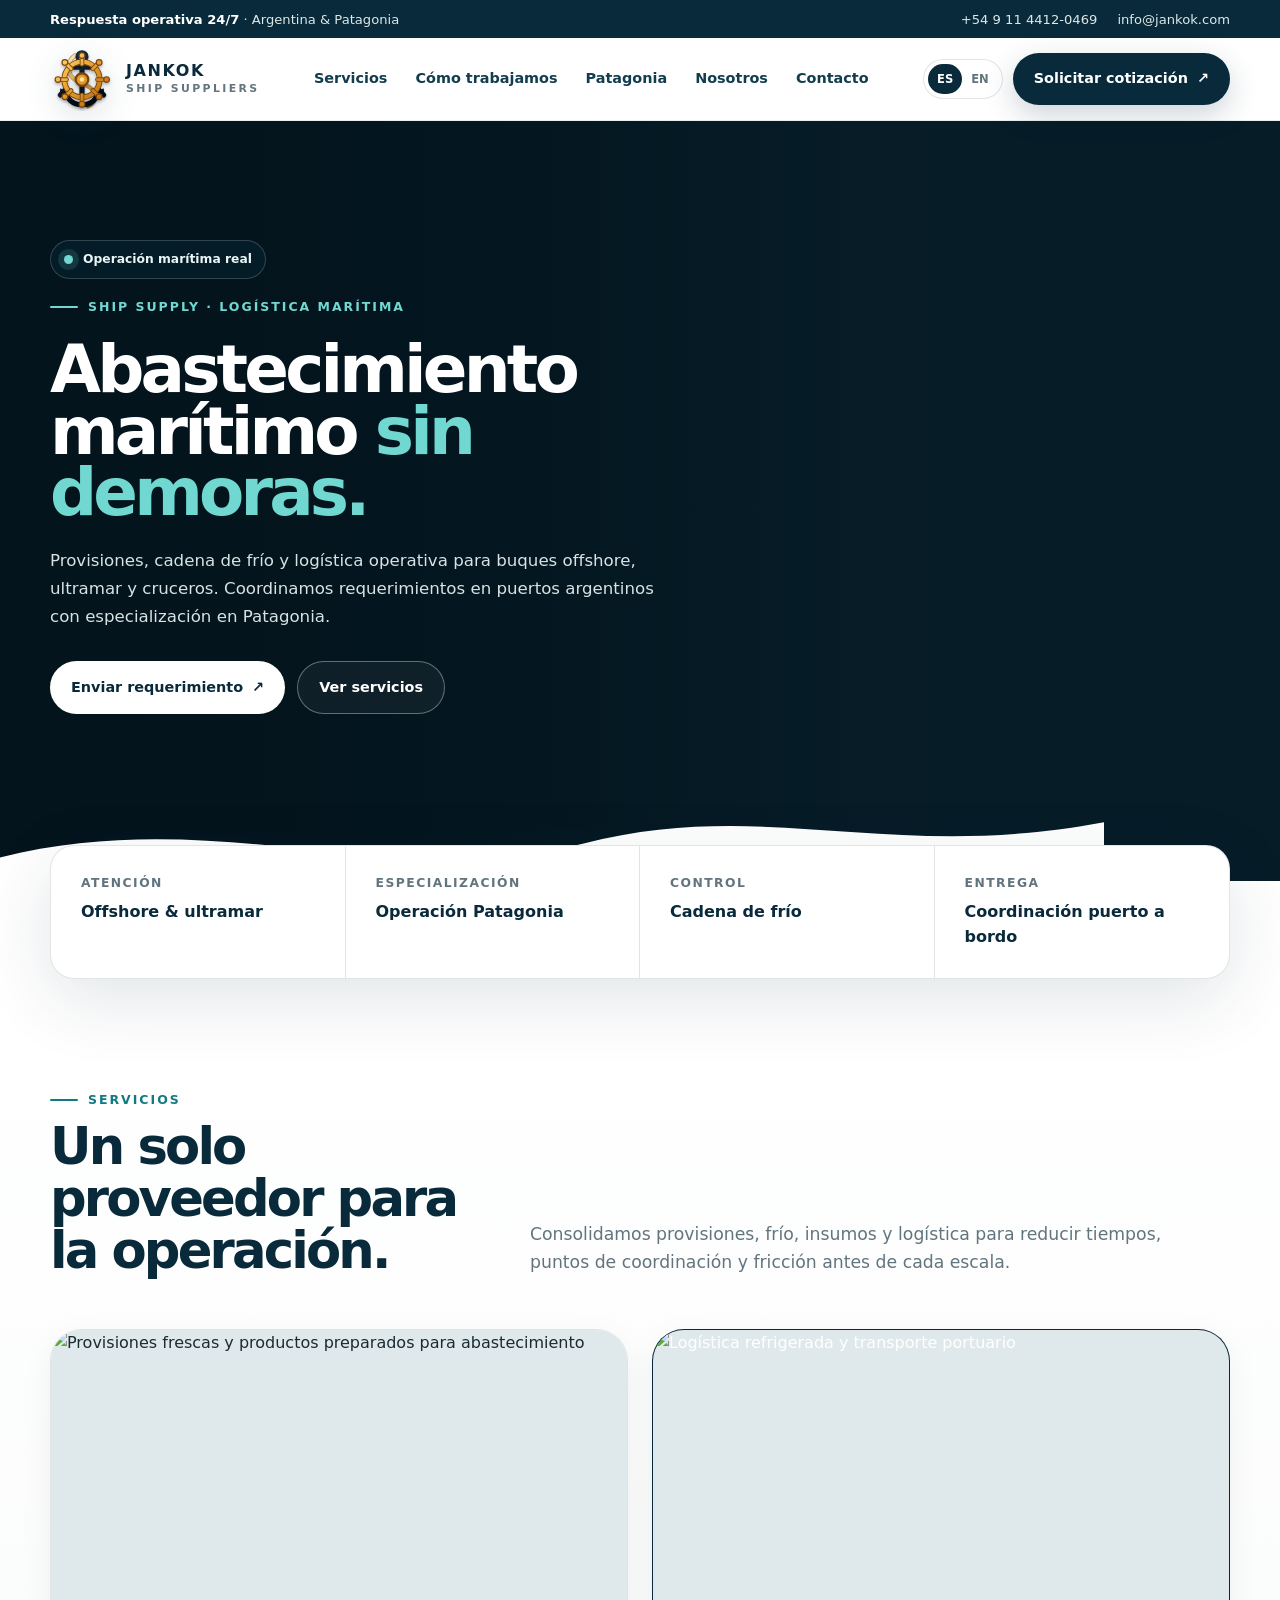
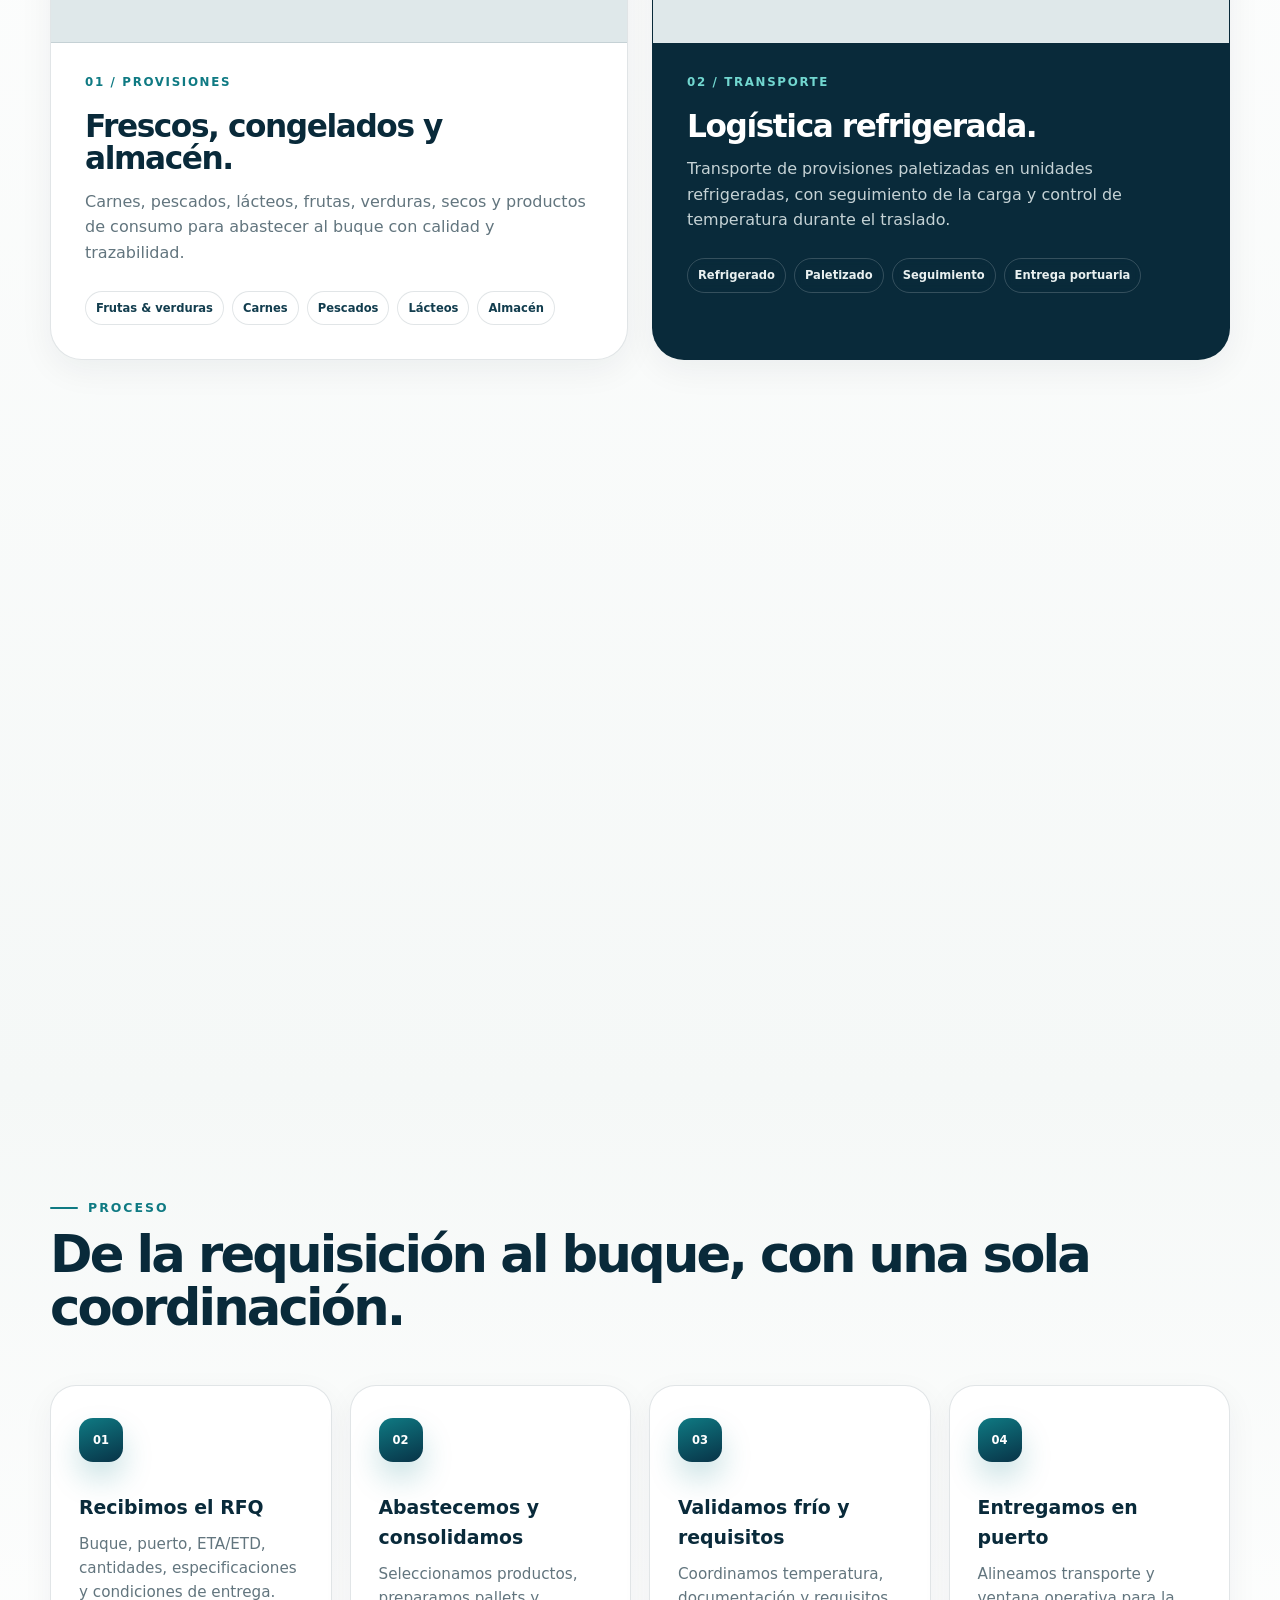
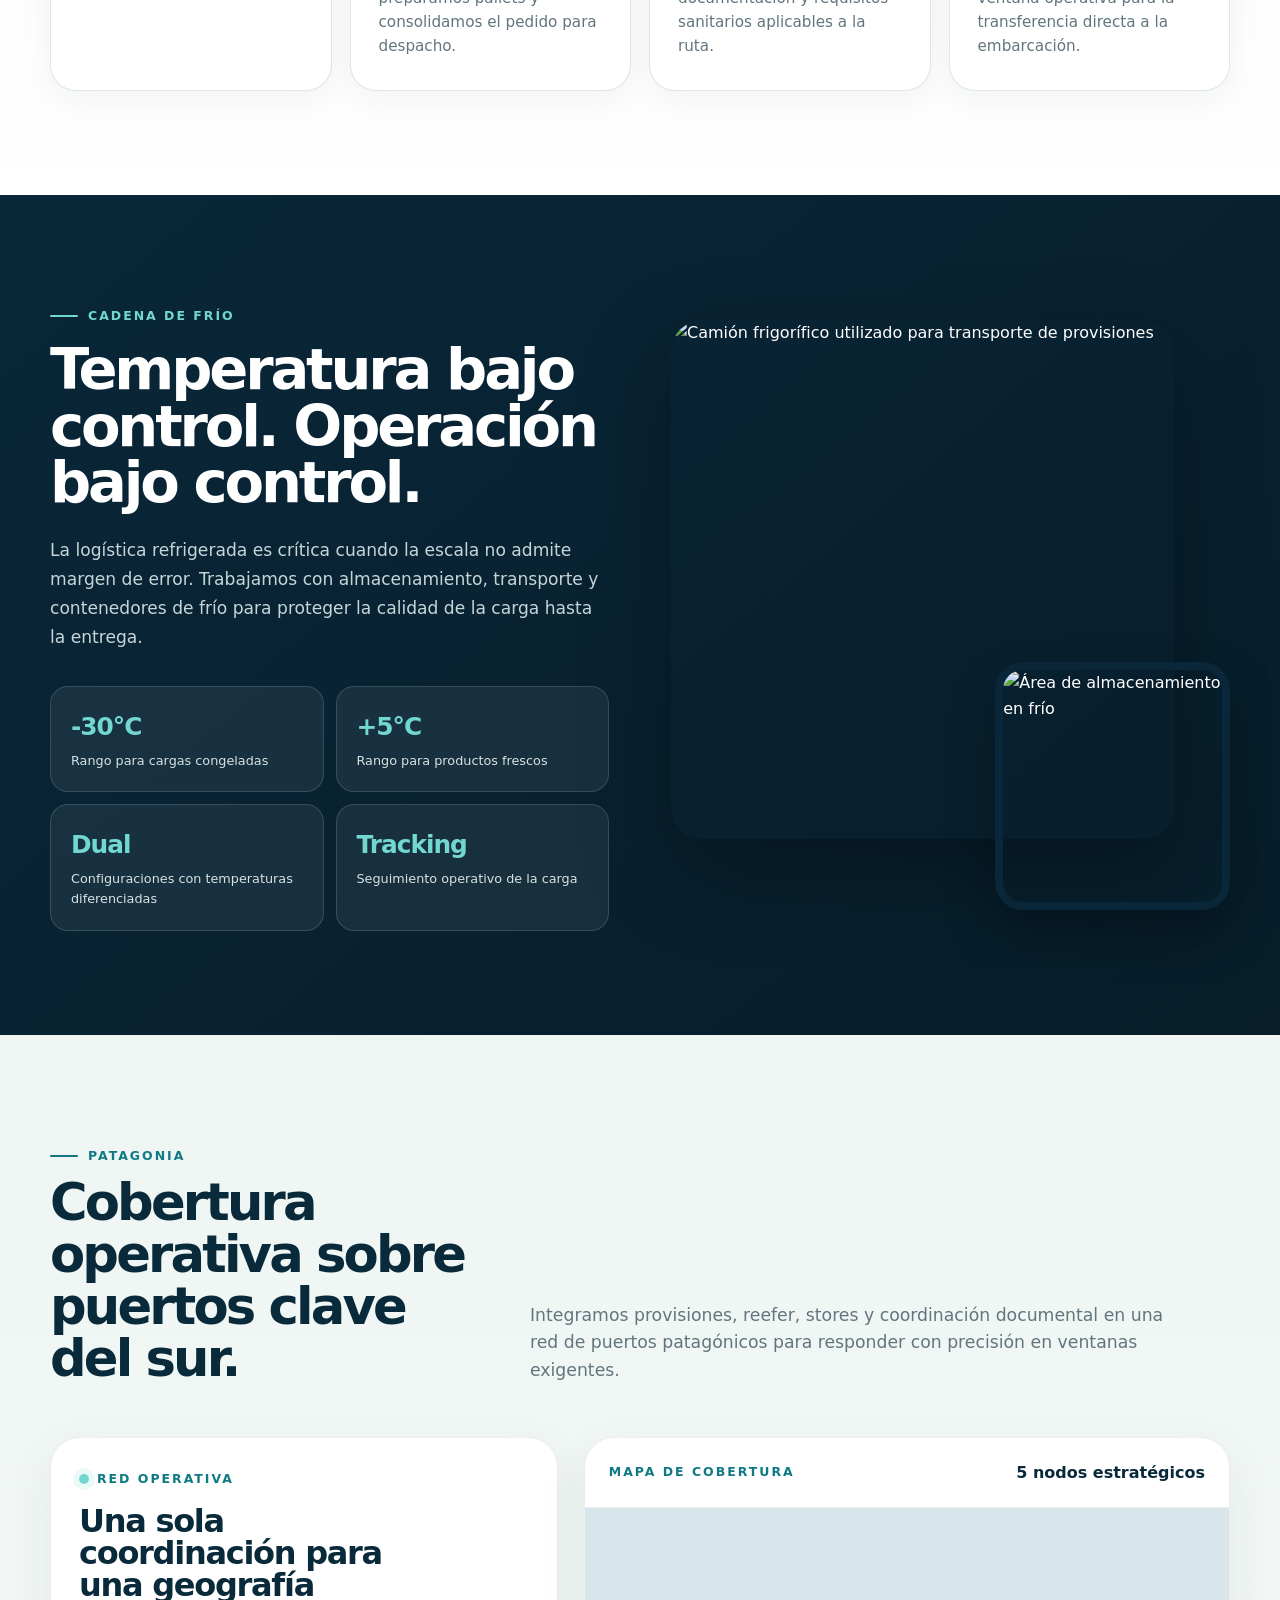
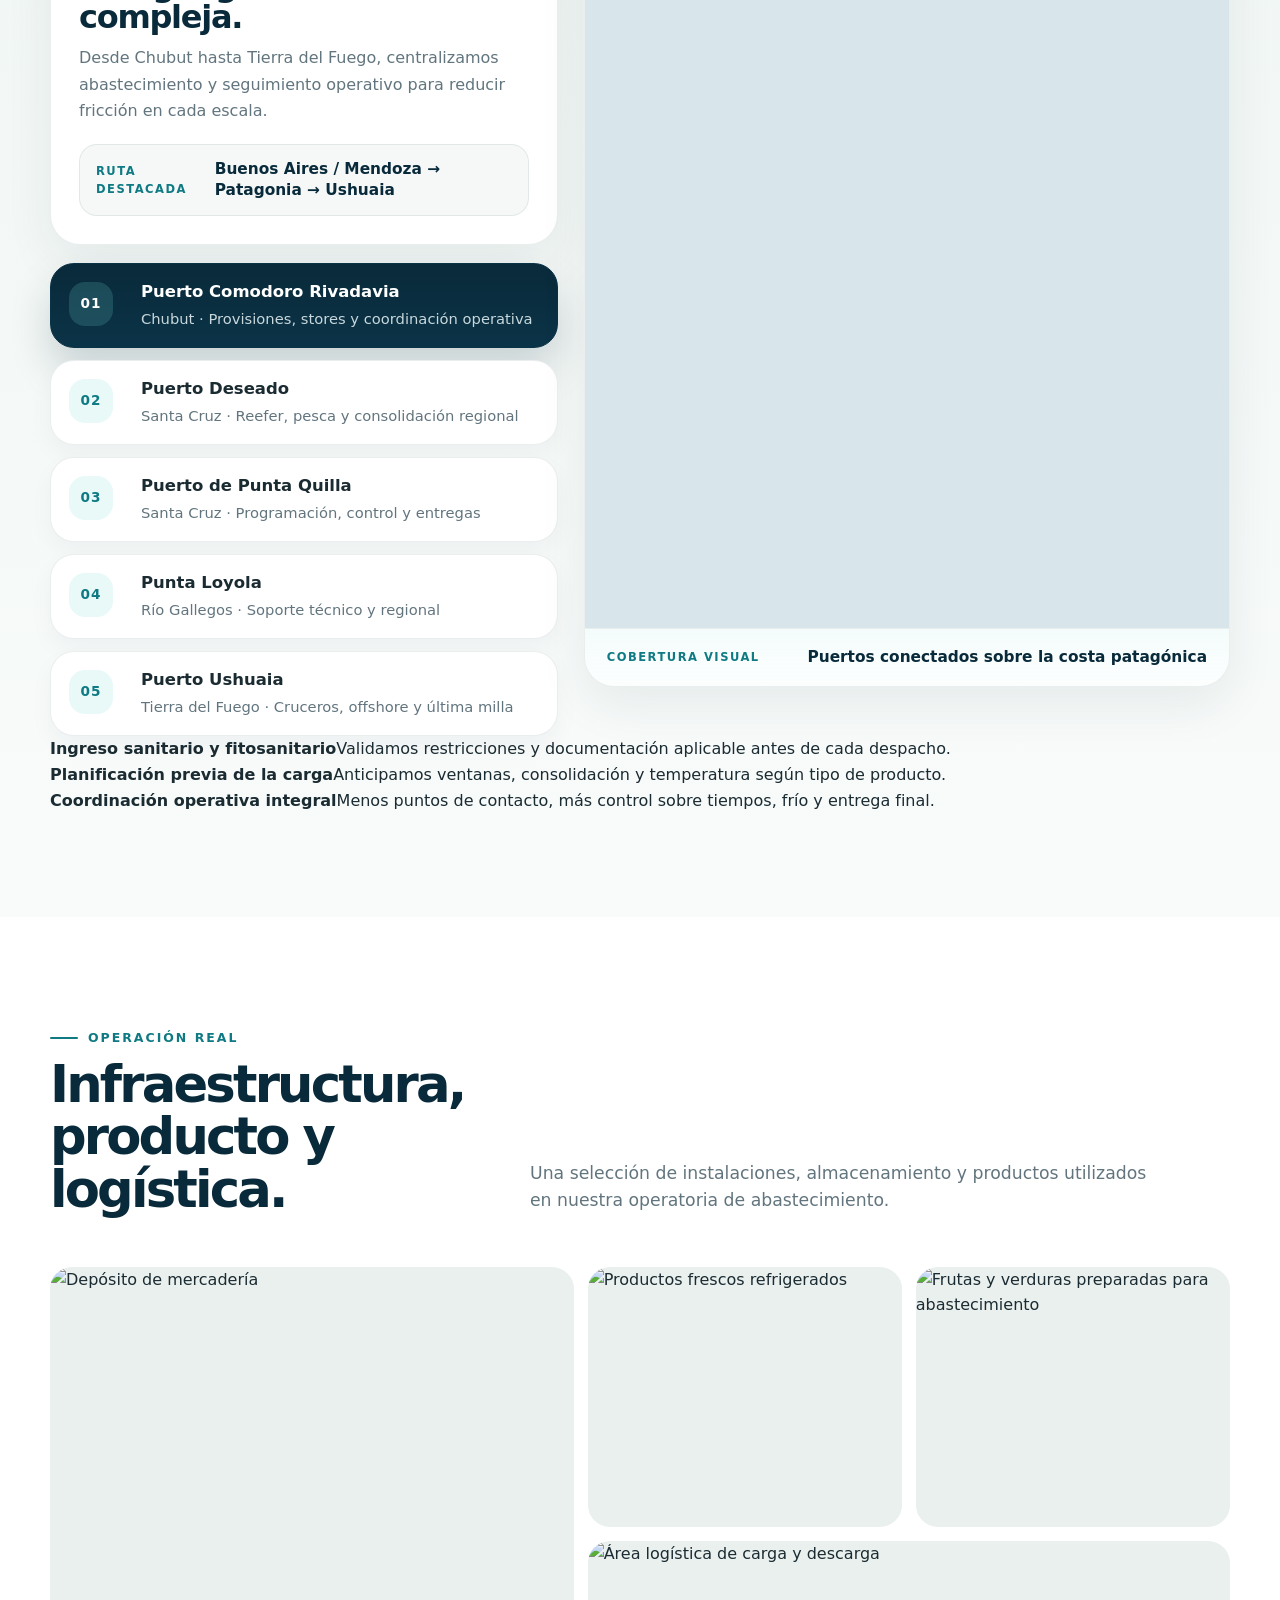
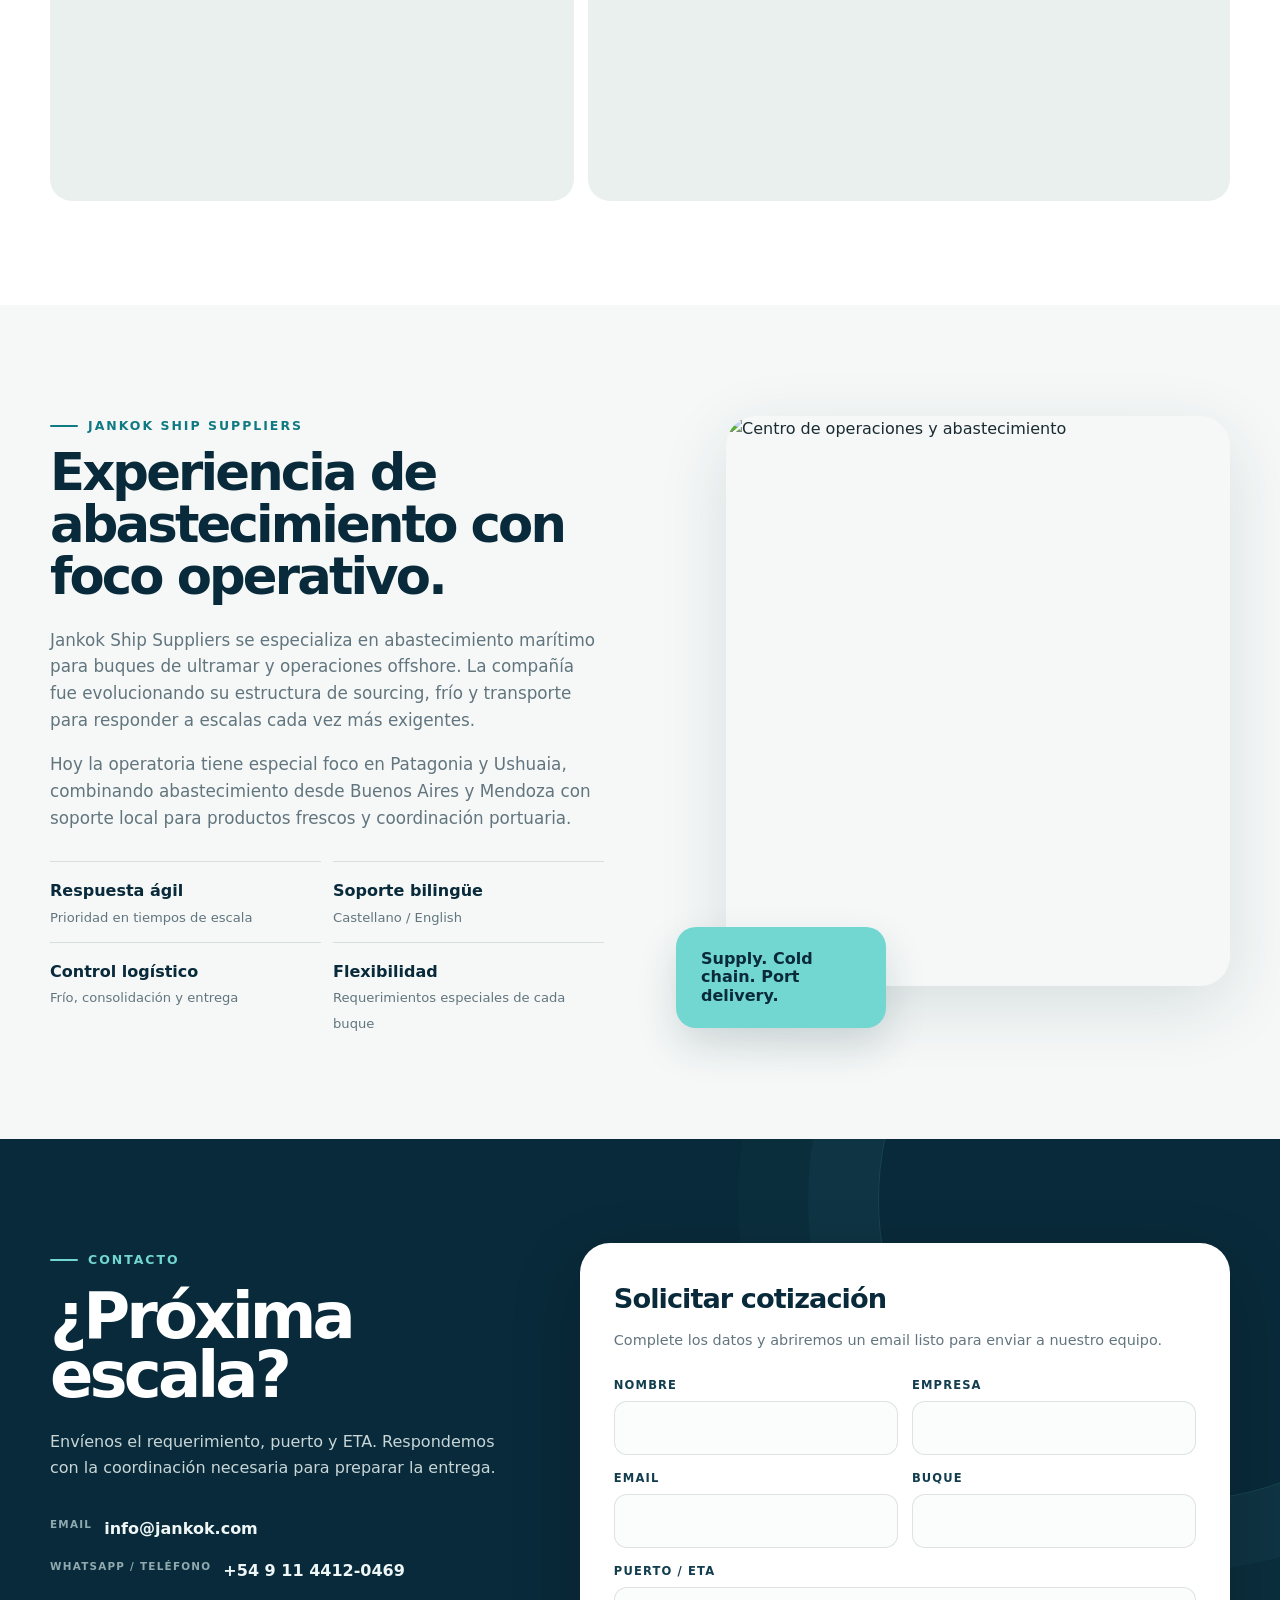
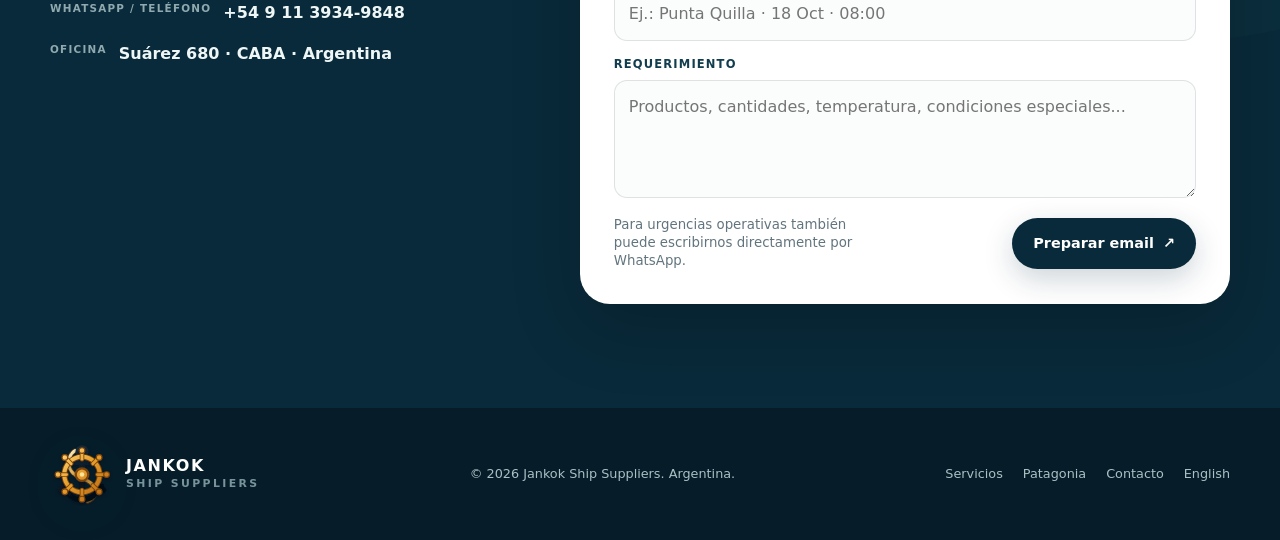
==== es/index.html @ 780c909e "Incorporar mapa interactivo de cobertura Patagonia" ====
<!doctype html>
<html lang="es">
<head>
  <meta charset="utf-8" />
  <meta name="viewport" content="width=device-width,initial-scale=1" />
  <title>Jankok Ship Suppliers | Abastecimiento marítimo en Argentina</title>
  <meta name="description" content="Abastecimiento marítimo, provisiones, cadena de frío y logística operativa para buques offshore, ultramar y cruceros en Argentina, con foco en Patagonia." />
  <meta name="theme-color" content="#092A3A" />
  <link rel="canonical" href="https://www.jankoksupply.com/es" />
  <link rel="alternate" hreflang="es" href="https://www.jankoksupply.com/es" />
  <link rel="alternate" hreflang="en" href="https://www.jankoksupply.com/en" />
  <link rel="alternate" hreflang="x-default" href="https://www.jankoksupply.com/es" />
  <link rel="icon" href="/assets/favicon.svg" type="image/svg+xml" />
  <link rel="stylesheet" href="/assets/styles-patagonia-map-v4.css" />
  <link rel="stylesheet" href="https://unpkg.com/leaflet@1.9.4/dist/leaflet.css" crossorigin="" />
  <meta property="og:title" content="Jankok Ship Suppliers | Argentina & Patagonia" />
  <meta property="og:description" content="Provisiones, cadena de frío y logística de abastecimiento marítimo con respuesta operativa y soporte bilingüe." />
  <meta property="og:type" content="website" />
  <meta property="og:url" content="https://www.jankoksupply.com/es" />
  <meta property="og:image" content="https://static.wixstatic.com/media/66ac55_340e1a6aad1a4ed58d53bda83f8fb054f000.jpg/v1/fill/w_1600,h_900,al_c,q_85,enc_avif,quality_auto/66ac55_340e1a6aad1a4ed58d53bda83f8fb054f000.jpg" />
  <script type="application/ld+json">
  {"@context":"https://schema.org","@type":"Organization","name":"Jankok Ship Suppliers","url":"https://www.jankoksupply.com/","email":"info@jankok.com","telephone":["+54 9 11 4412-0469","+54 9 11 3934-9848"],"address":{"@type":"PostalAddress","streetAddress":"Suárez 680","addressLocality":"Ciudad Autónoma de Buenos Aires","addressCountry":"AR"},"areaServed":"Argentina"}
  </script>
</head>
<body>
  <div class="topbar">
    <div class="container">
      <div><strong>Respuesta operativa 24/7</strong> · Argentina & Patagonia</div>
      <div class="topbar-links"><a href="tel:+5491144120469">+54 9 11 4412-0469</a><a href="mailto:info@jankok.com">info@jankok.com</a></div>
    </div>
  </div>

  <header class="header">
    <div class="container nav">
      <a class="brand" href="/es" aria-label="Jankok Ship Suppliers">
        <img src="/assets/logo-mark.svg" alt="" />
        <div class="brand-copy"><strong>JANKOK</strong><span>Ship Suppliers</span></div>
      </a>
      <nav class="nav-links" data-nav aria-label="Navegación principal">
        <a href="#servicios">Servicios</a>
        <a href="#operacion">Cómo trabajamos</a>
        <a href="#patagonia">Patagonia</a>
        <a href="#nosotros">Nosotros</a>
        <a href="#contacto">Contacto</a>
      </nav>
      <div class="nav-actions">
        <div class="lang" aria-label="Idioma"><a class="active" href="/es" aria-current="page">ES</a><a href="/en">EN</a></div>
        <a class="btn btn-primary" href="#contacto">Solicitar cotización <span aria-hidden="true">↗</span></a>
        <button class="menu-btn" data-menu aria-label="Abrir menú" aria-expanded="false">
          <svg width="26" height="26" viewBox="0 0 24 24" fill="none"><path d="M4 7h16M4 12h16M4 17h16" stroke="currentColor" stroke-width="1.8" stroke-linecap="round"/></svg>
        </button>
      </div>
    </div>
  </header>

  <main>
    <section class="hero">
      <div class="hero-media" role="img" aria-label="Buque Skandi Patagonia navegando al atardecer" style="background-image:url('https://cdn.openart.ai/openart-uploads/production/attachment-transfers/b5a48cb28964048ce57b93e466b0b0829dad81cd3810855179d4321a4f26a55c.png')"></div>
      <div class="hero-inner">
        <div class="hero-copy reveal visible">
          <div class="hero-video-badge">Operación marítima real</div>
          <span class="eyebrow">Ship supply · logística marítima</span>
          <h1>Abastecimiento marítimo <em>sin demoras.</em></h1>
          <p>Provisiones, cadena de frío y logística operativa para buques offshore, ultramar y cruceros. Coordinamos requerimientos en puertos argentinos con especialización en Patagonia.</p>
          <div class="hero-cta">
            <a class="btn btn-light" href="#contacto">Enviar requerimiento <span aria-hidden="true">↗</span></a>
            <a class="btn btn-outline" href="#servicios">Ver servicios</a>
          </div>
        </div>
        <aside class="hero-panel reveal visible" aria-label="Capacidades operativas">
          <div class="panel-label">Capacidad operativa</div>
          <div class="metrics">
            <div class="metric"><strong>48 h*</strong><span>Buenos Aires / Mendoza → Punta Quilla</span></div>
            <div class="metric"><strong>-30° / +5°C</strong><span>Soluciones de frío controlado</span></div>
            <div class="metric"><strong>ES / EN</strong><span>Coordinación bilingüe con buques y agencias</span></div>
          </div>
          <small class="panel-note">* Tiempo estimado en condiciones operativas normales.</small>
        </aside>
      </div>
      <svg class="hero-wave" viewBox="0 0 1440 120" preserveAspectRatio="none" aria-hidden="true"><path d="M0,88 C280,18 510,132 760,70 C1000,9 1160,95 1440,42 L1440,120 L0,120 Z" fill="#ffffff"/></svg>
    </section>

    <div class="proof-strip">
      <div class="container proof-card reveal">
        <div class="proof-item"><span>Atención</span><strong>Offshore & ultramar</strong></div>
        <div class="proof-item"><span>Especialización</span><strong>Operación Patagonia</strong></div>
        <div class="proof-item"><span>Control</span><strong>Cadena de frío</strong></div>
        <div class="proof-item"><span>Entrega</span><strong>Coordinación puerto a bordo</strong></div>
      </div>
    </div>

    <section class="section services" id="servicios">
      <div class="container">
        <div class="section-head reveal">
          <div><span class="eyebrow">Servicios</span><h2>Un solo proveedor para la operación.</h2></div>
          <p>Consolidamos provisiones, frío, insumos y logística para reducir tiempos, puntos de coordinación y fricción antes de cada escala.</p>
        </div>
        <div class="service-grid">
          <article class="service-card reveal"><div class="service-media"><img src="https://static.wixstatic.com/media/66ac55_1b1ba0f8efdf49ca8645f191054997fb~mv2.jpg/v1/fill/w_1200,h_720,al_c,q_85,enc_avif,quality_auto/66ac55_1b1ba0f8efdf49ca8645f191054997fb~mv2.jpg" alt="Provisiones frescas y productos preparados para abastecimiento" loading="lazy" /></div><div class="service-body"><div class="service-num">01 / PROVISIONES</div><div><h3>Frescos, congelados y almacén.</h3><p>Carnes, pescados, lácteos, frutas, verduras, secos y productos de consumo para abastecer al buque con calidad y trazabilidad.</p><div class="service-tags"><span>Frutas & verduras</span><span>Carnes</span><span>Pescados</span><span>Lácteos</span><span>Almacén</span></div></div></div></article>
          <article class="service-card dark reveal"><div class="service-media"><img src="https://static.wixstatic.com/media/66ac55_ef55382387be4fb7bd0240c224589e4e~mv2.jpg/v1/fill/w_1200,h_720,al_c,q_85,enc_avif,quality_auto/66ac55_ef55382387be4fb7bd0240c224589e4e~mv2.jpg" alt="Logística refrigerada y transporte portuario" loading="lazy" /></div><div class="service-body"><div class="service-num">02 / TRANSPORTE</div><div><h3>Logística refrigerada.</h3><p>Transporte de provisiones paletizadas en unidades refrigeradas, con seguimiento de la carga y control de temperatura durante el traslado.</p><div class="service-tags"><span>Refrigerado</span><span>Paletizado</span><span>Seguimiento</span><span>Entrega portuaria</span></div></div></div></article>
          <article class="service-card reveal"><div class="service-media"><img src="https://static.wixstatic.com/media/66ac55_e5b4ac0119b64d5a85d8a198bc22c9cc~mv2.jpg/v1/fill/w_1200,h_720,al_c,q_85,enc_avif,quality_auto/66ac55_e5b4ac0119b64d5a85d8a198bc22c9cc~mv2.jpg" alt="Operación de cadena de frío a bordo" loading="lazy" /></div><div class="service-body"><div class="service-num">03 / CADENA DE FRÍO</div><div><h3>Contenedores frigoríficos.</h3><p>Soluciones de refrigeración para mantener cargas congeladas y frescas en rangos diferenciados según el tipo de producto.</p><div class="service-tags"><span>Reefer</span><span>Congelado</span><span>Fresco</span><span>Control térmico</span></div></div></div></article>
          <article class="service-card reveal"><div class="service-media"><img src="https://static.wixstatic.com/media/66ac55_f8feb5e286234982a2e6490ea8f7d717~mv2.jpg/v1/fill/w_1200,h_720,al_c,q_85,enc_avif,quality_auto/66ac55_f8feb5e286234982a2e6490ea8f7d717~mv2.jpg" alt="Operación de stores y consumibles en muelle" loading="lazy" /></div><div class="service-body"><div class="service-num">04 / STORES & CONSUMIBLES</div><div><h3>Cabina, cubierta y máquinas.</h3><p>Sourcing y consolidación de productos químicos, limpieza, pinturas, consumibles y otros requerimientos operativos de la embarcación.</p><div class="service-tags"><span>Cleaning</span><span>Chemicals</span><span>Paints</span><span>Deck</span><span>Engine</span></div></div></div></article>
        </div>
      </div>
    </section>

    <section class="section process" id="operacion">
      <div class="container">
        <span class="eyebrow reveal">Proceso</span>
        <h2 class="section-title reveal">De la requisición al buque, con una sola coordinación.</h2>
        <div class="process-grid">
          <article class="step reveal" data-step="01"><h3>Recibimos el RFQ</h3><p>Buque, puerto, ETA/ETD, cantidades, especificaciones y condiciones de entrega.</p></article>
          <article class="step reveal" data-step="02"><h3>Abastecemos y consolidamos</h3><p>Seleccionamos productos, preparamos pallets y consolidamos el pedido para despacho.</p></article>
          <article class="step reveal" data-step="03"><h3>Validamos frío y requisitos</h3><p>Coordinamos temperatura, documentación y requisitos sanitarios aplicables a la ruta.</p></article>
          <article class="step reveal" data-step="04"><h3>Entregamos en puerto</h3><p>Alineamos transporte y ventana operativa para la transferencia directa a la embarcación.</p></article>
        </div>
      </div>
    </section>

    <section class="section cold-chain">
      <div class="container cold-grid">
        <div class="cold-copy reveal">
          <span class="eyebrow">Cadena de frío</span>
          <h2>Temperatura bajo control. Operación bajo control.</h2>
          <p>La logística refrigerada es crítica cuando la escala no admite margen de error. Trabajamos con almacenamiento, transporte y contenedores de frío para proteger la calidad de la carga hasta la entrega.</p>
          <div class="cold-specs">
            <div class="spec"><strong>-30°C</strong><span>Rango para cargas congeladas</span></div>
            <div class="spec"><strong>+5°C</strong><span>Rango para productos frescos</span></div>
            <div class="spec"><strong>Dual</strong><span>Configuraciones con temperaturas diferenciadas</span></div>
            <div class="spec"><strong>Tracking</strong><span>Seguimiento operativo de la carga</span></div>
          </div>
        </div>
        <div class="cold-media reveal">
          <img class="truck" src="https://static.wixstatic.com/media/66ac55_ef55382387be4fb7bd0240c224589e4e~mv2.jpg/v1/fill/w_1200,h_720,al_c,q_85,enc_avif,quality_auto/66ac55_ef55382387be4fb7bd0240c224589e4e~mv2.jpg" alt="Camión frigorífico utilizado para transporte de provisiones" loading="lazy" />
          <img class="small" src="https://static.wixstatic.com/media/66ac55_e5b4ac0119b64d5a85d8a198bc22c9cc~mv2.jpg/v1/fill/w_1200,h_720,al_c,q_85,enc_avif,quality_auto/66ac55_e5b4ac0119b64d5a85d8a198bc22c9cc~mv2.jpg" alt="Área de almacenamiento en frío" loading="lazy" />
        </div>
      </div>
    </section>

    <section class="section patagonia" id="patagonia">
      <div class="container">
        <div class="section-head reveal">
          <div><span class="eyebrow">Patagonia</span><h2>Cobertura operativa sobre puertos clave del sur.</h2></div>
          <p>Integramos provisiones, reefer, stores y coordinación documental en una red de puertos patagónicos para responder con precisión en ventanas exigentes.</p>
        </div>
        <div class="patagonia-shell">
          <div class="patagonia-side reveal">
            <div class="patagonia-intro-card">
              <span class="map-kicker">Red operativa</span>
              <h3>Una sola coordinación para una geografía compleja.</h3>
              <p>Desde Chubut hasta Tierra del Fuego, centralizamos abastecimiento y seguimiento operativo para reducir fricción en cada escala.</p>
              <div class="map-route-summary map-route-summary--inline"><span>Ruta destacada</span><strong>Buenos Aires / Mendoza → Patagonia → Ushuaia</strong></div>
            </div>
            <div class="patagonia-port-list">
              <button class="port-row is-active" type="button" data-port-id="comodoro" data-lat="-45.8641" data-lng="-67.4790" data-zoom="7"><span class="port-row__index">01</span><span class="port-row__body"><strong>Puerto Comodoro Rivadavia</strong><small>Chubut · Provisiones, stores y coordinación operativa</small></span></button>
              <button class="port-row" type="button" data-port-id="deseado" data-lat="-47.7515" data-lng="-65.8937" data-zoom="7"><span class="port-row__index">02</span><span class="port-row__body"><strong>Puerto Deseado</strong><small>Santa Cruz · Reefer, pesca y consolidación regional</small></span></button>
              <button class="port-row" type="button" data-port-id="quilla" data-lat="-50.1174" data-lng="-68.4163" data-zoom="7"><span class="port-row__index">03</span><span class="port-row__body"><strong>Puerto de Punta Quilla</strong><small>Santa Cruz · Programación, control y entregas</small></span></button>
              <button class="port-row" type="button" data-port-id="loyola" data-lat="-51.6230" data-lng="-69.0227" data-zoom="7"><span class="port-row__index">04</span><span class="port-row__body"><strong>Punta Loyola</strong><small>Río Gallegos · Soporte técnico y regional</small></span></button>
              <button class="port-row" type="button" data-port-id="ushuaia" data-lat="-54.8159" data-lng="-68.3175" data-zoom="8"><span class="port-row__index">05</span><span class="port-row__body"><strong>Puerto Ushuaia</strong><small>Tierra del Fuego · Cruceros, offshore y última milla</small></span></button>
            </div>
          </div>
          <div class="patagonia-map-card reveal">
            <div class="patagonia-map-topbar"><span>Mapa de cobertura</span><strong>5 nodos estratégicos</strong></div>
            <div id="patagonia-map" class="patagonia-map-canvas" aria-label="Mapa de cobertura operativa en Patagonia"></div>
            <div class="map-route-summary"><span>Cobertura visual</span><strong>Puertos conectados sobre la costa patagónica</strong></div>
          </div>
        </div>
        <div class="patagonia-benefits reveal">
          <article class="pat-benefit"><strong>Ingreso sanitario y fitosanitario</strong><span>Validamos restricciones y documentación aplicable antes de cada despacho.</span></article>
          <article class="pat-benefit"><strong>Planificación previa de la carga</strong><span>Anticipamos ventanas, consolidación y temperatura según tipo de producto.</span></article>
          <article class="pat-benefit"><strong>Coordinación operativa integral</strong><span>Menos puntos de contacto, más control sobre tiempos, frío y entrega final.</span></article>
        </div>
      </div>
    </section>

    <section class="section gallery">
      <div class="container">
        <div class="section-head reveal">
          <div><span class="eyebrow">Operación real</span><h2>Infraestructura, producto y logística.</h2></div>
          <p>Una selección de instalaciones, almacenamiento y productos utilizados en nuestra operatoria de abastecimiento.</p>
        </div>
        <div class="gallery-grid reveal">
          <figure><img src="https://static.wixstatic.com/media/66ac55_1e14abbada6b48deaa322aeae8d9f936~mv2.jpg/v1/fill/w_900,h_1200,al_c,q_85,enc_avif,quality_auto/66ac55_1e14abbada6b48deaa322aeae8d9f936~mv2.jpg" alt="Depósito de mercadería" loading="lazy" /></figure>
          <figure><img src="https://static.wixstatic.com/media/66ac55_34f77e0b632d4ae6b66f838756ac2cf2~mv2.jpg/v1/fill/w_1200,h_900,al_c,q_85,enc_avif,quality_auto/66ac55_34f77e0b632d4ae6b66f838756ac2cf2~mv2.jpg" alt="Productos frescos refrigerados" loading="lazy" /></figure>
          <figure><img src="https://static.wixstatic.com/media/66ac55_1b1ba0f8efdf49ca8645f191054997fb~mv2.jpg/v1/fill/w_900,h_1200,al_c,q_85,enc_avif,quality_auto/66ac55_1b1ba0f8efdf49ca8645f191054997fb~mv2.jpg" alt="Frutas y verduras preparadas para abastecimiento" loading="lazy" /></figure>
          <figure><img src="https://static.wixstatic.com/media/66ac55_bc87ddc6f4f5495caa486f21f2ff6565~mv2.jpg/v1/fill/w_1200,h_900,al_c,q_85,enc_avif,quality_auto/66ac55_bc87ddc6f4f5495caa486f21f2ff6565~mv2.jpg" alt="Área logística de carga y descarga" loading="lazy" /></figure>
        </div>
      </div>
    </section>

    <section class="section about" id="nosotros">
      <div class="container about-grid">
        <div class="about-copy reveal">
          <span class="eyebrow">Jankok Ship Suppliers</span>
          <h2 class="section-title">Experiencia de abastecimiento con foco operativo.</h2>
          <p>Jankok Ship Suppliers se especializa en abastecimiento marítimo para buques de ultramar y operaciones offshore. La compañía fue evolucionando su estructura de sourcing, frío y transporte para responder a escalas cada vez más exigentes.</p>
          <p>Hoy la operatoria tiene especial foco en Patagonia y Ushuaia, combinando abastecimiento desde Buenos Aires y Mendoza con soporte local para productos frescos y coordinación portuaria.</p>
          <div class="about-points">
            <div class="about-point"><strong>Respuesta ágil</strong><span>Prioridad en tiempos de escala</span></div>
            <div class="about-point"><strong>Soporte bilingüe</strong><span>Castellano / English</span></div>
            <div class="about-point"><strong>Control logístico</strong><span>Frío, consolidación y entrega</span></div>
            <div class="about-point"><strong>Flexibilidad</strong><span>Requerimientos especiales de cada buque</span></div>
          </div>
        </div>
        <div class="about-media reveal">
          <img src="https://static.wixstatic.com/media/66ac55_e9b536cbaa654585aa53aae86690899e~mv2.jpg/v1/fill/w_1200,h_900,al_c,q_85,enc_avif,quality_auto/66ac55_e9b536cbaa654585aa53aae86690899e~mv2.jpg" alt="Centro de operaciones y abastecimiento" loading="lazy" />
          <div class="about-badge">Supply. Cold chain. Port delivery.</div>
        </div>
      </div>
    </section>

    <section class="section contact" id="contacto">
      <div class="container contact-grid">
        <div class="contact-copy reveal">
          <span class="eyebrow">Contacto</span>
          <h2>¿Próxima escala?</h2>
          <p>Envíenos el requerimiento, puerto y ETA. Respondemos con la coordinación necesaria para preparar la entrega.</p>
          <div class="contact-details">
            <a href="mailto:info@jankok.com"><div><small>Email</small><strong>info@jankok.com</strong></div></a>
            <a href="https://wa.me/5491144120469" target="_blank" rel="noopener"><div><small>WhatsApp / Teléfono</small><strong>+54 9 11 4412-0469</strong></div></a>
            <a href="https://wa.me/5491139349848" target="_blank" rel="noopener"><div><small>WhatsApp / Teléfono</small><strong>+54 9 11 3934-9848</strong></div></a>
            <div><div><small>Oficina</small><strong>Suárez 680 · CABA · Argentina</strong></div></div>
          </div>
        </div>
        <form class="contact-card reveal" data-contact-form>
          <h3>Solicitar cotización</h3>
          <p>Complete los datos y abriremos un email listo para enviar a nuestro equipo.</p>
          <div class="form-grid">
            <div class="field"><label for="name">Nombre</label><input id="name" name="name" autocomplete="name" required /></div>
            <div class="field"><label for="company">Empresa</label><input id="company" name="company" autocomplete="organization" /></div>
            <div class="field"><label for="email">Email</label><input id="email" name="email" type="email" autocomplete="email" required /></div>
            <div class="field"><label for="vessel">Buque</label><input id="vessel" name="vessel" /></div>
            <div class="field full"><label for="port">Puerto / ETA</label><input id="port" name="port" placeholder="Ej.: Punta Quilla · 18 Oct · 08:00" /></div>
            <div class="field full"><label for="message">Requerimiento</label><textarea id="message" name="message" placeholder="Productos, cantidades, temperatura, condiciones especiales..."></textarea></div>
          </div>
          <div class="form-footer"><small>Para urgencias operativas también puede escribirnos directamente por WhatsApp.</small><button class="btn btn-primary" type="submit">Preparar email <span aria-hidden="true">↗</span></button></div>
        </form>
      </div>
    </section>
  </main>

  <footer class="footer">
    <div class="container footer-row">
      <a class="brand" href="/es"><img src="/assets/logo-mark.svg" alt="" /><div class="brand-copy"><strong>JANKOK</strong><span>Ship Suppliers</span></div></a>
      <div>© <span data-year></span> Jankok Ship Suppliers. Argentina.</div>
      <div class="footer-links"><a href="#servicios">Servicios</a><a href="#patagonia">Patagonia</a><a href="#contacto">Contacto</a><a href="/en">English</a></div>
    </div>
  </footer>
    <script src="https://unpkg.com/leaflet@1.9.4/dist/leaflet.js" crossorigin=""></script>
<script src="/assets/app.js" defer></script>
</body>
</html>
---- assets/styles-patagonia-map-v4.css ----
:root{
  --ink:#092A3A;
  --ink-2:#123D4E;
  --sea:#0F7A83;
  --aqua:#72D7D0;
  --foam:#F5F8F7;
  --sand:#E9EFEA;
  --white:#fff;
  --text:#1B2B32;
  --muted:#62757E;
  --line:rgba(9,42,58,.12);
  --shadow:0 20px 70px rgba(9,42,58,.12);
  --radius:28px;
  --container:min(1180px,calc(100vw - 40px));
}
*{box-sizing:border-box}
html{scroll-behavior:smooth}
body{margin:0;font-family:Inter,ui-sans-serif,system-ui,-apple-system,BlinkMacSystemFont,"Segoe UI",sans-serif;color:var(--text);background:#fff;line-height:1.6;-webkit-font-smoothing:antialiased}
a{color:inherit;text-decoration:none}
img{display:block;max-width:100%}
button,input,textarea{font:inherit}
::selection{background:var(--aqua);color:var(--ink)}
.container{width:var(--container);margin-inline:auto}
.eyebrow{display:inline-flex;align-items:center;gap:10px;font-size:.78rem;text-transform:uppercase;letter-spacing:.16em;font-weight:800;color:var(--sea)}
.eyebrow::before{content:"";width:28px;height:2px;background:currentColor;border-radius:99px}
.section{padding:104px 0}
.section-head{display:grid;grid-template-columns:.75fr 1.25fr;gap:60px;align-items:end;margin-bottom:52px}
.section-head h2,.section-title{font-size:clamp(2.2rem,4vw,4rem);letter-spacing:-.055em;line-height:1.02;margin:10px 0 0;color:var(--ink);font-weight:780}
.section-head p{margin:0;color:var(--muted);font-size:1.08rem;max-width:640px}
.topbar{background:var(--ink);color:#dce8e8;font-size:.82rem}
.topbar .container{min-height:38px;display:flex;align-items:center;justify-content:space-between;gap:20px}
.topbar strong{color:#fff}
.topbar-links{display:flex;gap:20px;align-items:center}
.header{position:sticky;top:0;z-index:50;background:rgba(255,255,255,.88);backdrop-filter:blur(16px);border-bottom:1px solid rgba(9,42,58,.08)}
.nav{min-height:82px;display:flex;align-items:center;justify-content:space-between;gap:30px}
.brand{display:flex;align-items:center;gap:12px;min-width:max-content}
.brand img{width:64px;height:64px;object-fit:contain;filter:drop-shadow(0 8px 16px rgba(9,42,58,.16))}
.brand-copy{line-height:1}
.brand-copy strong{display:block;color:var(--ink);letter-spacing:.1em;font-size:1rem}
.brand-copy span{display:block;margin-top:5px;color:var(--muted);font-size:.68rem;text-transform:uppercase;letter-spacing:.22em;font-weight:700}
.nav-links{display:flex;align-items:center;gap:28px;font-size:.9rem;font-weight:700;color:var(--ink-2)}
.nav-links a{position:relative}
.nav-links a:not(.btn)::after{content:"";position:absolute;left:0;right:100%;bottom:-8px;height:2px;background:var(--sea);transition:.2s ease}
.nav-links a:hover::after{right:0}
.nav-actions{display:flex;align-items:center;gap:10px}
.lang{display:flex;border:1px solid var(--line);border-radius:999px;padding:4px;background:#fff}
.lang a{padding:6px 9px;border-radius:999px;font-size:.72rem;font-weight:800;color:var(--muted)}
.lang a.active{background:var(--ink);color:#fff}
.btn{display:inline-flex;align-items:center;justify-content:center;gap:9px;border:0;border-radius:999px;padding:14px 21px;font-weight:800;font-size:.9rem;transition:.2s ease;cursor:pointer}
.btn-primary{background:var(--ink);color:#fff;box-shadow:0 10px 30px rgba(9,42,58,.2)}
.btn-primary:hover{transform:translateY(-2px);background:#0d3548}
.btn-light{background:#fff;color:var(--ink)}
.btn-outline{border:1px solid rgba(255,255,255,.35);color:#fff;background:rgba(255,255,255,.05)}
.btn-outline-dark{border:1px solid var(--line);color:var(--ink);background:#fff}
.menu-btn{display:none;background:none;border:0;padding:8px;color:var(--ink)}
.hero{position:relative;min-height:780px;display:flex;align-items:stretch;background:var(--ink);overflow:hidden}
.hero-media{position:absolute;inset:0;z-index:0;background:var(--ink);overflow:hidden}
.hero-media{background-size:cover;background-repeat:no-repeat;background-position:center center}

.hero-media::after{content:"";position:absolute;inset:0;z-index:1;pointer-events:none;background:linear-gradient(90deg,rgba(4,22,32,.94) 0%,rgba(4,22,32,.84) 30%,rgba(4,22,32,.48) 57%,rgba(4,22,32,.16) 100%),linear-gradient(0deg,rgba(4,22,32,.26),transparent 58%)}
.hero-wave{position:absolute;left:0;right:0;bottom:-1px;height:120px;opacity:.9}
.hero-inner{position:relative;z-index:2;display:grid;grid-template-columns:1.18fr .82fr;gap:50px;align-items:center;width:var(--container);margin:auto;padding:112px 0 152px;color:#fff}
.hero-copy{max-width:760px;text-shadow:0 10px 34px rgba(0,0,0,.32)}
.hero-video-badge{display:inline-flex;align-items:center;gap:10px;margin-bottom:18px;padding:10px 14px;border-radius:999px;background:rgba(255,255,255,.08);border:1px solid rgba(255,255,255,.16);color:#eaf5f5;font-size:.77rem;font-weight:780;backdrop-filter:blur(12px)}
.hero-video-badge::before{content:"";width:9px;height:9px;border-radius:50%;background:var(--aqua);box-shadow:0 0 0 6px rgba(114,215,208,.14)}
.hero-copy .eyebrow{color:var(--aqua)}
.hero h1{font-size:clamp(3.4rem,6.6vw,7.1rem);font-weight:780;letter-spacing:-.065em;line-height:.9;margin:20px 0 26px;max-width:940px}
.hero h1 em{font-style:normal;color:var(--aqua)}
.hero-copy>p{max-width:670px;color:#e2eded;font-size:clamp(1.05rem,1.6vw,1.26rem);line-height:1.65;margin:0}
.hero-cta{display:flex;gap:12px;flex-wrap:wrap;margin-top:34px}
.hero-panel{align-self:end;justify-self:end;width:min(100%,390px);border:1px solid rgba(255,255,255,.22);background:rgba(4,24,34,.54);backdrop-filter:blur(18px);border-radius:28px;padding:26px;box-shadow:0 30px 80px rgba(0,0,0,.22)}
.panel-label{color:var(--aqua);font-size:.76rem;text-transform:uppercase;letter-spacing:.14em;font-weight:800;margin-bottom:18px}
.metrics{display:grid;gap:0}
.panel-note{display:block;margin-top:14px;color:#8fa9af;font-size:.7rem;line-height:1.35}
.metric{padding:18px 0;border-top:1px solid rgba(255,255,255,.15)}
.metric:first-child{border-top:0;padding-top:0}
.metric strong{display:block;font-size:1.7rem;letter-spacing:-.04em;line-height:1.1}
.metric span{display:block;color:#c2d1d5;margin-top:7px;font-size:.88rem}
.proof-strip{position:relative;z-index:3;margin-top:-48px}
.proof-card{background:#fff;border:1px solid var(--line);border-radius:24px;box-shadow:var(--shadow);display:grid;grid-template-columns:repeat(4,1fr);overflow:hidden}
.proof-item{padding:28px 30px;border-right:1px solid var(--line)}
.proof-item:last-child{border-right:0}
.proof-item span{display:block;color:var(--muted);font-size:.77rem;text-transform:uppercase;letter-spacing:.12em;font-weight:800;margin-bottom:5px}
.proof-item strong{display:block;color:var(--ink);font-size:1rem}
.services{background:linear-gradient(180deg,#fff 0%,var(--foam) 100%)}
.service-grid{display:grid;grid-template-columns:repeat(2,1fr);gap:18px}
.service-card{position:relative;overflow:hidden;min-height:360px;border-radius:var(--radius);padding:34px;background:#fff;border:1px solid var(--line);display:flex;flex-direction:column;justify-content:space-between;transition:.25s ease}
.service-card:hover{transform:translateY(-5px);box-shadow:var(--shadow)}
.service-card.dark{background:var(--ink);color:#fff;border-color:transparent}
.service-num{font-size:.74rem;font-weight:850;letter-spacing:.14em;color:var(--sea)}
.dark .service-num{color:var(--aqua)}
.service-card h3{font-size:2rem;letter-spacing:-.045em;line-height:1.05;margin:0 0 14px;color:var(--ink)}
.dark h3{color:#fff}
.service-card p{margin:0;color:var(--muted);max-width:520px}
.dark p{color:#c5d2d5}
.service-tags{display:flex;gap:8px;flex-wrap:wrap;margin-top:26px}
.service-tags span{border:1px solid var(--line);border-radius:999px;padding:7px 10px;font-size:.72rem;font-weight:750;color:var(--ink-2)}
.dark .service-tags span{border-color:rgba(255,255,255,.18);color:#e9f0f0}
.visual-service{padding:0;min-height:480px}
.visual-service img{position:absolute;inset:0;width:100%;height:100%;object-fit:cover}
.visual-service::after{content:"";position:absolute;inset:0;background:linear-gradient(0deg,rgba(5,26,37,.88),rgba(5,26,37,.1) 65%)}
.visual-service .service-content{position:relative;z-index:2;margin-top:auto;padding:34px;color:#fff}
.visual-service h3{color:#fff}
.visual-service p{color:#dce7e8}
.process{background:#fff}
.process-grid{display:grid;grid-template-columns:repeat(4,1fr);gap:14px;margin-top:48px}
.step{padding:30px 24px;border:1px solid var(--line);border-radius:22px;position:relative}
.step::before{content:attr(data-step);display:grid;place-items:center;width:38px;height:38px;border-radius:50%;background:var(--ink);color:#fff;font-size:.72rem;font-weight:850;margin-bottom:38px}
.step h3{color:var(--ink);font-size:1.15rem;margin:0 0 9px}
.step p{color:var(--muted);font-size:.9rem;margin:0}
.cold-chain{background:var(--ink);color:#fff;overflow:hidden}
.cold-grid{display:grid;grid-template-columns:1fr 1fr;gap:72px;align-items:center}
.cold-copy .eyebrow{color:var(--aqua)}
.cold-copy h2{font-size:clamp(2.8rem,4.5vw,5rem);line-height:.98;letter-spacing:-.055em;margin:16px 0 24px}
.cold-copy>p{color:#c6d5d8;font-size:1.07rem;max-width:570px}
.cold-specs{display:grid;grid-template-columns:repeat(2,1fr);gap:12px;margin-top:34px}
.spec{background:rgba(255,255,255,.06);border:1px solid rgba(255,255,255,.11);border-radius:18px;padding:20px}
.spec strong{display:block;color:var(--aqua);font-size:1.55rem;letter-spacing:-.04em}
.spec span{display:block;color:#d7e2e3;font-size:.8rem;margin-top:4px}
.cold-media{position:relative;min-height:570px}
.cold-media .truck{position:absolute;inset:0 12% 12% 0;width:88%;height:88%;object-fit:cover;border-radius:30px;box-shadow:0 30px 80px rgba(0,0,0,.25)}
.cold-media .small{position:absolute;right:0;bottom:0;width:43%;height:43%;object-fit:cover;border:8px solid var(--ink);border-radius:26px}
.patagonia{background:#eef5f2}
.patagonia-grid{display:grid;grid-template-columns:.85fr 1.15fr;gap:80px;align-items:start}
.patagonia-map{position:sticky;top:130px;min-height:520px;background:linear-gradient(160deg,#0d3545,#0a2634);border-radius:32px;padding:38px;color:#fff;overflow:hidden}
.patagonia-map::before{content:"";position:absolute;width:420px;height:420px;border:1px solid rgba(114,215,208,.28);border-radius:50%;right:-120px;top:-110px;box-shadow:0 0 0 40px rgba(114,215,208,.04),0 0 0 90px rgba(114,215,208,.025)}
.map-kicker{color:var(--aqua);font-size:.75rem;text-transform:uppercase;letter-spacing:.16em;font-weight:800}
.patagonia-map h3{position:relative;font-size:3.2rem;line-height:.95;letter-spacing:-.05em;margin:18px 0 0;max-width:340px}
.route-line{position:absolute;left:38px;bottom:38px;right:38px}
.route-line span{display:block;color:#b9cbcf;font-size:.78rem;margin-bottom:8px}
.route-line strong{display:block;font-size:1.08rem}
.compliance{padding-top:6px}
.compliance .section-title{margin-bottom:24px}
.compliance>p{color:var(--muted);font-size:1.05rem}
.compliance-list{display:grid;gap:12px;margin-top:28px}
.compliance-item{background:#fff;border:1px solid var(--line);border-radius:18px;padding:21px 22px;display:grid;grid-template-columns:38px 1fr;gap:14px;align-items:start}
.check{width:32px;height:32px;border-radius:50%;background:#e6f6f3;color:var(--sea);display:grid;place-items:center;font-weight:900}
.compliance-item strong{display:block;color:var(--ink);margin-bottom:4px}
.compliance-item span{display:block;color:var(--muted);font-size:.9rem}
.note{font-size:.75rem!important;margin-top:18px!important;color:#71828a!important}
.gallery{background:#fff}
.gallery-grid{display:grid;grid-template-columns:1.25fr .75fr .75fr;grid-template-rows:260px 260px;gap:14px}
.gallery-grid figure{margin:0;border-radius:22px;overflow:hidden;position:relative;background:#eaf0ee}
.gallery-grid figure:first-child{grid-row:1/3}
.gallery-grid figure:last-child{grid-column:2/4}
.gallery-grid img{width:100%;height:100%;object-fit:cover;transition:transform .5s ease}
.gallery-grid figure:hover img{transform:scale(1.035)}
.about{background:var(--foam)}
.about-grid{display:grid;grid-template-columns:1fr 1fr;gap:72px;align-items:center}
.about-copy .section-title{margin-bottom:24px}
.about-copy p{color:var(--muted);font-size:1.05rem}
.about-points{display:grid;grid-template-columns:repeat(2,1fr);gap:12px;margin-top:30px}
.about-point{border-top:1px solid var(--line);padding-top:16px}
.about-point strong{color:var(--ink);display:block;font-size:1rem}
.about-point span{font-size:.82rem;color:var(--muted)}
.about-media{position:relative;padding:0 0 42px 50px}
.about-media img{border-radius:30px;box-shadow:var(--shadow);height:570px;width:100%;object-fit:cover}
.about-badge{position:absolute;left:0;bottom:0;background:var(--aqua);color:var(--ink);padding:23px 25px;border-radius:20px;font-weight:850;max-width:210px;line-height:1.15;box-shadow:0 18px 40px rgba(9,42,58,.15)}
.contact{background:var(--ink);color:#fff;position:relative;overflow:hidden}
.contact::before{content:"";position:absolute;width:600px;height:600px;border:1px solid rgba(114,215,208,.15);border-radius:50%;right:-200px;top:-240px;box-shadow:0 0 0 70px rgba(114,215,208,.035),0 0 0 140px rgba(114,215,208,.02)}
.contact-grid{position:relative;display:grid;grid-template-columns:.82fr 1.18fr;gap:78px;align-items:start}
.contact-copy .eyebrow{color:var(--aqua)}
.contact-copy h2{font-size:clamp(3rem,5vw,5.4rem);letter-spacing:-.06em;line-height:.92;margin:17px 0 24px}
.contact-copy p{color:#c8d6d8;max-width:520px}
.contact-details{display:grid;gap:16px;margin-top:36px}
.contact-details a,.contact-details div{display:flex;gap:12px;align-items:flex-start;color:#eef6f6}
.contact-details small{display:block;color:#8fa9af;text-transform:uppercase;letter-spacing:.12em;font-weight:800;font-size:.65rem;margin-bottom:2px}
.contact-card{background:#fff;color:var(--text);border-radius:30px;padding:34px;box-shadow:0 24px 70px rgba(0,0,0,.2)}
.contact-card h3{font-size:1.7rem;letter-spacing:-.035em;color:var(--ink);margin:0 0 8px}
.contact-card>p{color:var(--muted);font-size:.9rem;margin:0 0 24px}
.form-grid{display:grid;grid-template-columns:repeat(2,1fr);gap:14px}
.field{display:grid;gap:7px}
.field.full{grid-column:1/-1}
.field label{font-size:.72rem;font-weight:800;text-transform:uppercase;letter-spacing:.1em;color:var(--ink-2)}
.field input,.field textarea{width:100%;border:1px solid var(--line);border-radius:13px;padding:13px 14px;outline:none;background:#fbfcfc;color:var(--text);transition:.15s}
.field textarea{min-height:118px;resize:vertical}
.field input:focus,.field textarea:focus{border-color:var(--sea);box-shadow:0 0 0 3px rgba(15,122,131,.08)}
.form-footer{display:flex;justify-content:space-between;align-items:center;gap:18px;margin-top:18px}
.form-footer small{color:var(--muted);max-width:260px;line-height:1.35}
.footer{background:#061d29;color:#abc0c4;padding:34px 0}
.footer-row{display:flex;justify-content:space-between;gap:30px;align-items:center;font-size:.8rem}
.footer .brand-copy strong{color:#fff}
.footer .brand-copy span{color:#78949b}
.footer-links{display:flex;gap:20px;flex-wrap:wrap;justify-content:flex-end}
.reveal{opacity:0;transform:translateY(18px);transition:opacity .65s ease,transform .65s ease}
.reveal.visible{opacity:1;transform:none}
@media(max-width:1020px){
  .nav-links{display:none;position:absolute;top:82px;left:20px;right:20px;background:#fff;border:1px solid var(--line);border-radius:20px;padding:20px;box-shadow:var(--shadow);flex-direction:column;align-items:flex-start;gap:18px}
  .nav-links.open{display:flex}
  .menu-btn{display:block}
  .nav-actions>.btn{display:none}
  .hero{min-height:720px}
  .hero-inner{grid-template-columns:1fr;align-content:center;padding-top:96px}
  .hero-panel{justify-self:start;display:grid;grid-template-columns:1fr;width:100%;max-width:760px}
  .metrics{grid-template-columns:repeat(3,1fr);gap:16px}
  .metric{padding:0 16px;border-top:0;border-left:1px solid rgba(255,255,255,.15)}
  .metric:first-child{border-left:0;padding-left:0}
  .section-head{grid-template-columns:1fr;gap:18px}
  .process-grid{grid-template-columns:repeat(2,1fr)}
  .cold-grid,.about-grid,.contact-grid,.patagonia-grid{grid-template-columns:1fr;gap:52px}
  .patagonia-map{position:relative;top:auto;min-height:390px}
  .about-media{max-width:700px}
}
@media(max-width:720px){
  :root{--container:min(100% - 28px,1180px);--radius:22px}
  .section{padding:78px 0}
  .topbar .container{justify-content:center;text-align:center;min-height:42px}
  .topbar-links{display:none}
  .nav{min-height:72px}
  .nav-links{top:72px}
  .brand-copy strong{font-size:.88rem}
  .brand img{width:52px;height:52px;object-fit:contain}
  .hero{min-height:790px}
  .hero-inner{padding:82px 0 132px}
  .hero h1{font-size:clamp(3rem,14vw,4.7rem)}
  .hero-media video,  .hero-media::after{background:linear-gradient(90deg,rgba(5,26,37,.95),rgba(5,26,37,.78)),linear-gradient(0deg,rgba(5,26,37,.5),transparent)}
  .hero-panel{padding:22px}
  .metrics{grid-template-columns:1fr}
  .metric{border-left:0;border-top:1px solid rgba(255,255,255,.15);padding:14px 0}
  .metric:first-child{border-top:0}
  .proof-card{grid-template-columns:repeat(2,1fr)}
  .proof-item{padding:20px;border-right:0;border-bottom:1px solid var(--line)}
  .proof-item:nth-child(odd){border-right:1px solid var(--line)}
  .proof-item:nth-child(3),.proof-item:nth-child(4){border-bottom:0}
  .service-grid,.process-grid,.cold-specs,.about-points{grid-template-columns:1fr}
  .service-card{min-height:330px;padding:26px}
  .cold-media{min-height:450px}
  .cold-media .truck{inset:0 8% 12% 0;width:92%;height:88%}
  .cold-media .small{width:48%;height:40%;border-width:5px}
  .gallery-grid{grid-template-columns:1fr 1fr;grid-template-rows:260px 220px 220px}
  .gallery-grid figure:first-child{grid-row:auto;grid-column:1/-1}
  .gallery-grid figure:last-child{grid-column:1/-1}
  .about-media{padding-left:25px}
  .about-media img{height:430px}
  .form-grid{grid-template-columns:1fr}
  .field.full{grid-column:auto}
  .form-footer{align-items:flex-start;flex-direction:column}
  .contact-card{padding:25px}
  .footer-row{align-items:flex-start;flex-direction:column}
  .footer-links{justify-content:flex-start}
}
@media(prefers-reduced-motion:reduce){html{scroll-behavior:auto}.reveal{opacity:1;transform:none;transition:none}.service-card,.gallery-grid img{transition:none}}



/* HERO PREMIUM — final composition */
.hero{
  min-height:760px;
  background:#061c27;
  isolation:isolate;
}
.hero-media{
  background-color:#061c27 !important;
  background-size:auto 100% !important;
  background-position:right center !important;
  background-repeat:no-repeat !important;
}
.hero-media::after{
  background:
    linear-gradient(90deg,
      rgba(3,20,29,.98) 0%,
      rgba(3,20,29,.96) 18%,
      rgba(3,20,29,.88) 31%,
      rgba(3,20,29,.62) 43%,
      rgba(3,20,29,.24) 55%,
      rgba(3,20,29,.03) 67%,
      rgba(3,20,29,0) 78%) !important;
}
.hero-inner{
  display:block;
  width:var(--container);
  margin:auto;
  padding:98px 0 146px;
}
.hero-copy{
  max-width:650px;
  text-shadow:none;
}
.hero-video-badge{
  margin-bottom:18px;
  padding:9px 13px;
  background:rgba(7,37,49,.56);
  border-color:rgba(255,255,255,.18);
  backdrop-filter:blur(10px);
}
.hero-copy .eyebrow{
  display:flex;
  width:max-content;
  margin-top:0;
  color:#73d8d2;
}
.hero h1{
  max-width:650px;
  font-size:clamp(3.9rem,5.15vw,5.85rem);
  line-height:.93;
  letter-spacing:-.058em;
  margin:22px 0 24px;
}
.hero h1 em{color:#71d8d1}
.hero-copy>p{
  max-width:610px;
  color:rgba(239,247,247,.91);
  font-size:clamp(1.04rem,1.25vw,1.17rem);
  line-height:1.68;
}
.hero-cta{margin-top:30px}
.hero-panel{display:none !important}
.hero-wave{height:92px;opacity:1}
.proof-strip{margin-top:-36px}

@media(max-width:1020px){
  .hero{min-height:720px}
  .hero-media{
    background-size:cover !important;
    background-position:68% center !important;
  }
  .hero-media::after{
    background:linear-gradient(90deg,rgba(3,20,29,.96) 0%,rgba(3,20,29,.86) 48%,rgba(3,20,29,.40) 76%,rgba(3,20,29,.18) 100%) !important;
  }
  .hero-inner{padding:88px 0 130px}
  .hero-copy{max-width:620px}
  .hero h1{max-width:620px;font-size:clamp(3.5rem,8.6vw,5.4rem)}
}
@media(max-width:720px){
  .hero{min-height:700px}
  .hero-media{
    background-size:cover !important;
    background-position:70% center !important;
  }
  .hero-media::after{
    background:linear-gradient(90deg,rgba(3,20,29,.95) 0%,rgba(3,20,29,.78) 64%,rgba(3,20,29,.40) 100%),linear-gradient(0deg,rgba(3,20,29,.55),rgba(3,20,29,.08) 58%) !important;
  }
  .hero-inner{padding:74px 0 112px}
  .hero-copy{max-width:100%}
  .hero h1{font-size:clamp(3rem,13.2vw,4.55rem);max-width:100%;margin-top:18px}
  .hero-copy>p{font-size:1rem;max-width:94%}
  .hero-video-badge{font-size:.72rem}
  .proof-strip{margin-top:-26px}
}


/* Services + operation refinement */
.service-grid{display:grid;grid-template-columns:repeat(2,1fr);gap:24px}
.service-card{padding:0!important;min-height:0!important;justify-content:flex-start!important;border-radius:32px!important;overflow:hidden;box-shadow:0 10px 34px rgba(8,38,52,.06);background:#fff}
.service-card.dark{background:var(--ink)!important}
.service-media{position:relative;aspect-ratio:16/8.7;overflow:hidden;background:#dfe8ea;border-bottom:1px solid var(--line)}
.service-card.dark .service-media{border-bottom-color:rgba(255,255,255,.08)}
.service-media img{width:100%;height:100%;object-fit:cover;display:block;transition:transform .45s ease}
.service-card:hover .service-media img{transform:scale(1.04)}
.service-body{padding:30px 34px 34px;display:flex;flex-direction:column;flex:1}
.service-card.dark .service-body{background:var(--ink)}
.service-body .service-num{margin-bottom:18px}
.service-card h3{font-size:1.95rem}
.service-card p{font-size:1rem;line-height:1.58}
.service-card .service-tags span{background:rgba(255,255,255,.72);backdrop-filter:blur(4px)}
.service-card.dark .service-tags span{background:transparent}

.process{background:linear-gradient(180deg,var(--foam) 0%,#fff 100%)}
.process-grid{gap:18px;margin-top:52px}
.step{padding:32px 28px;border:1px solid var(--line);border-radius:26px;background:#fff;box-shadow:0 10px 32px rgba(9,42,58,.05);transition:transform .22s ease,box-shadow .22s ease}
.step:hover{transform:translateY(-4px);box-shadow:0 18px 42px rgba(9,42,58,.1)}
.step::before{width:44px;height:44px;border-radius:14px;background:linear-gradient(160deg,#0f7a83,#083347);margin-bottom:30px;box-shadow:0 16px 30px rgba(15,122,131,.22)}
.step h3{font-size:1.18rem;margin:0 0 10px}
.step p{font-size:.95rem;line-height:1.58}

.cold-chain{position:relative;background:linear-gradient(140deg,#092739 0%,#071d2a 100%)}
.cold-grid{gap:62px;align-items:center}
.cold-copy>p{line-height:1.7}
.cold-media{min-height:590px}
.cold-media .truck{inset:0 10% 12% 0;width:90%;height:88%;border-radius:32px;box-shadow:0 34px 90px rgba(0,0,0,.3)}
.cold-media .small{right:0;bottom:0;width:42%;height:42%;border:8px solid #092739;border-radius:28px;box-shadow:0 24px 50px rgba(0,0,0,.28)}
.spec{background:rgba(255,255,255,.065);border-color:rgba(255,255,255,.14)}

@media(max-width:1020px){
  .service-grid{grid-template-columns:1fr}
  .service-body{padding:24px 24px 26px}
  .service-card h3{font-size:1.7rem}
  .process-grid{gap:14px}
  .step{padding:26px 22px}
  .cold-grid{gap:44px}
}
@media(max-width:720px){
  .service-grid{gap:18px}
  .service-media{aspect-ratio:16/9}
  .service-card h3{font-size:1.55rem}
  .cold-media{min-height:430px}
  .cold-media .truck{width:100%;height:76%;inset:0 auto auto 0}
  .cold-media .small{width:50%;height:34%;border-width:6px}
}


/* Patagonia live coverage map */
.patagonia{background:linear-gradient(180deg,#eef5f2 0%,#f8fbfa 100%)}
.patagonia-shell{display:grid;grid-template-columns:minmax(340px,.88fr) minmax(0,1.12fr);gap:26px;align-items:start}
.patagonia-side{display:grid;gap:18px}
.patagonia-intro-card,.patagonia-map-card{background:#fff;border:1px solid rgba(9,42,58,.08);border-radius:30px;box-shadow:0 18px 50px rgba(8,38,52,.07)}
.patagonia-intro-card{padding:28px}
.map-kicker{display:inline-flex;align-items:center;gap:8px;font-size:.78rem;font-weight:800;letter-spacing:.16em;text-transform:uppercase;color:var(--sea)}
.map-kicker::before{content:"";width:10px;height:10px;border-radius:50%;background:var(--aqua);box-shadow:0 0 0 6px rgba(115,216,210,.14)}
.patagonia-intro-card h3{margin:14px 0 12px;font-size:2rem;line-height:1;letter-spacing:-.04em;color:var(--ink);max-width:16ch}
.patagonia-intro-card p{margin:0;color:var(--muted);line-height:1.65}
.map-route-summary{display:flex;justify-content:space-between;align-items:center;gap:20px;padding:18px 22px;border-top:1px solid rgba(9,42,58,.08);background:linear-gradient(180deg,rgba(115,216,210,.08),rgba(115,216,210,.02));color:var(--ink-2)}
.map-route-summary span{font-size:.72rem;font-weight:800;letter-spacing:.13em;text-transform:uppercase;color:var(--sea)}
.map-route-summary strong{font-size:.96rem;color:var(--ink);line-height:1.35}
.map-route-summary--inline{margin-top:20px;border:1px solid rgba(9,42,58,.08);border-radius:18px;padding:14px 16px;background:var(--foam)}
.patagonia-port-list{display:grid;gap:12px}
.port-row{display:grid;grid-template-columns:58px 1fr;align-items:start;gap:14px;width:100%;text-align:left;padding:18px;border-radius:24px;border:1px solid rgba(9,42,58,.08);background:#fff;color:inherit;box-shadow:0 10px 24px rgba(8,38,52,.04);cursor:pointer;transition:transform .18s ease,border-color .18s ease,box-shadow .18s ease,background .18s ease}
.port-row:hover{transform:translateY(-2px);border-color:rgba(15,122,131,.26);box-shadow:0 18px 34px rgba(8,38,52,.08)}
.port-row.is-active{background:linear-gradient(180deg,#092a3a,#0b3347);border-color:#0b3347;color:#fff;box-shadow:0 22px 40px rgba(8,38,52,.18)}
.port-row__index{display:grid;place-items:center;width:44px;height:44px;border-radius:16px;background:rgba(115,216,210,.16);color:var(--sea);font-size:.85rem;font-weight:800;letter-spacing:.08em}
.port-row.is-active .port-row__index{background:rgba(115,216,210,.18);color:#fff}
.port-row__body strong{display:block;font-size:1.03rem;line-height:1.2;margin-bottom:6px}
.port-row__body small{display:block;font-size:.92rem;line-height:1.45;color:var(--muted)}
.port-row.is-active .port-row__body small{color:#c8d8dc}
.patagonia-map-card{overflow:hidden}
.patagonia-map-topbar{display:flex;justify-content:space-between;align-items:center;gap:16px;padding:22px 24px;border-bottom:1px solid rgba(9,42,58,.08)}
.patagonia-map-topbar span{font-size:.78rem;font-weight:800;letter-spacing:.16em;text-transform:uppercase;color:var(--sea)}
.patagonia-map-topbar strong{font-size:1rem;color:var(--ink)}
.patagonia-map-canvas{height:720px;background:#d8e5ea}
.leaflet-container{font-family:Inter,system-ui,sans-serif}
.leaflet-control-zoom{border:none!important;box-shadow:0 12px 24px rgba(8,38,52,.12)!important}
.leaflet-control-zoom a{color:var(--ink)!important}
.leaflet-popup-content-wrapper{border-radius:18px;box-shadow:0 18px 38px rgba(8,38,52,.18)}
.leaflet-popup-content{margin:14px 16px 12px}
.map-popup strong{display:block;font-size:1rem;color:var(--ink);margin-bottom:6px}
.map-popup span{display:block;font-size:.82rem;color:var(--sea);font-weight:800;letter-spacing:.1em;text-transform:uppercase;margin-bottom:8px}
.map-popup p{margin:0;color:var(--muted);line-height:1.45;font-size:.92rem}
.map-marker{display:grid;place-items:center;width:30px;height:30px;border-radius:999px;background:#092a3a;color:#fff;border:2px solid #73d8d2;box-shadow:0 0 0 6px rgba(115,216,210,.18),0 10px 22px rgba(8,38,52,.22);font-size:.78rem;font-weight:800}
.map-marker.is-highlight{background:#0f7a83;transform:scale(1.08)}
@media(max-width:1160px){.patagonia-shell{grid-template-columns:1fr}.patagonia-map-canvas{height:620px}}
@media(max-width:720px){.patagonia-intro-card,.patagonia-map-card{border-radius:24px}.patagonia-intro-card{padding:22px}.patagonia-intro-card h3{font-size:1.65rem}.port-row{grid-template-columns:48px 1fr;padding:16px;border-radius:20px}.port-row__index{width:40px;height:40px;border-radius:14px}.patagonia-map-topbar{padding:18px;align-items:flex-start;flex-direction:column}.patagonia-map-canvas{height:500px}.map-route-summary{padding:16px 18px;align-items:flex-start;flex-direction:column}}
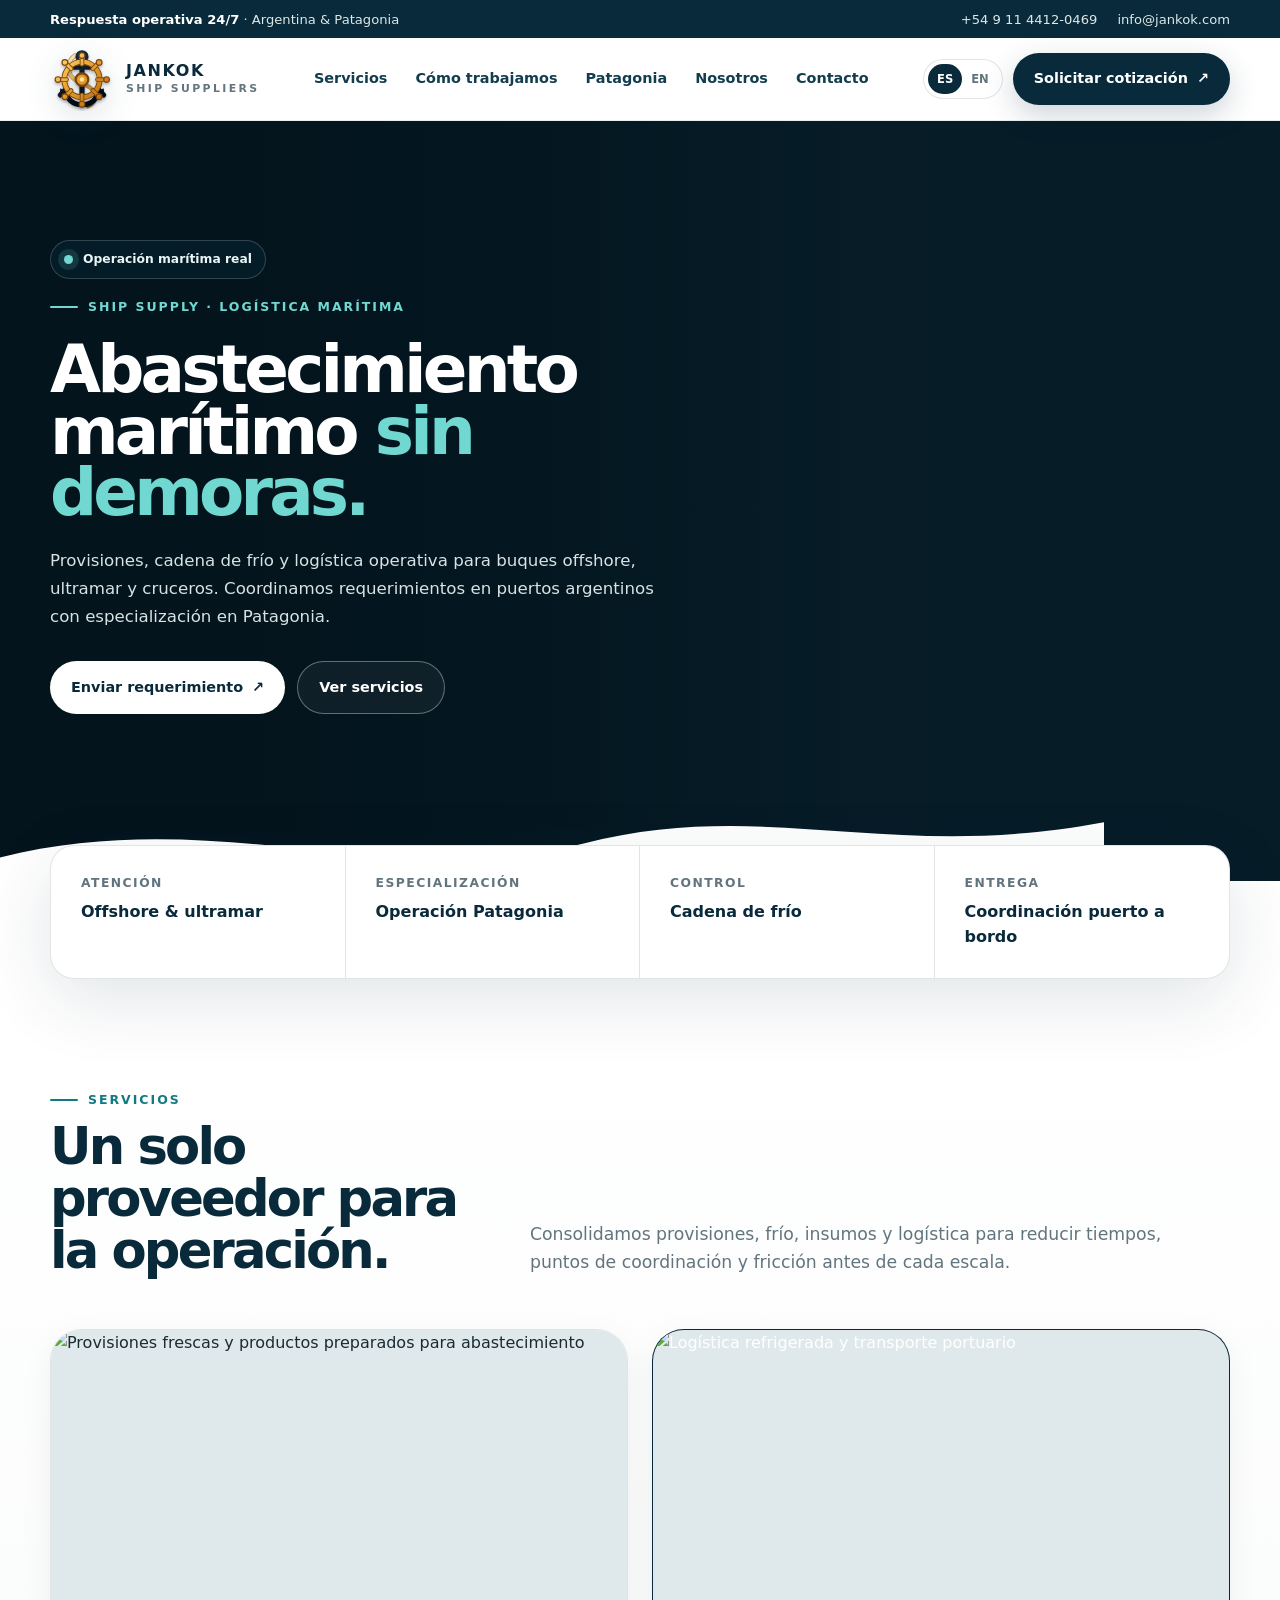
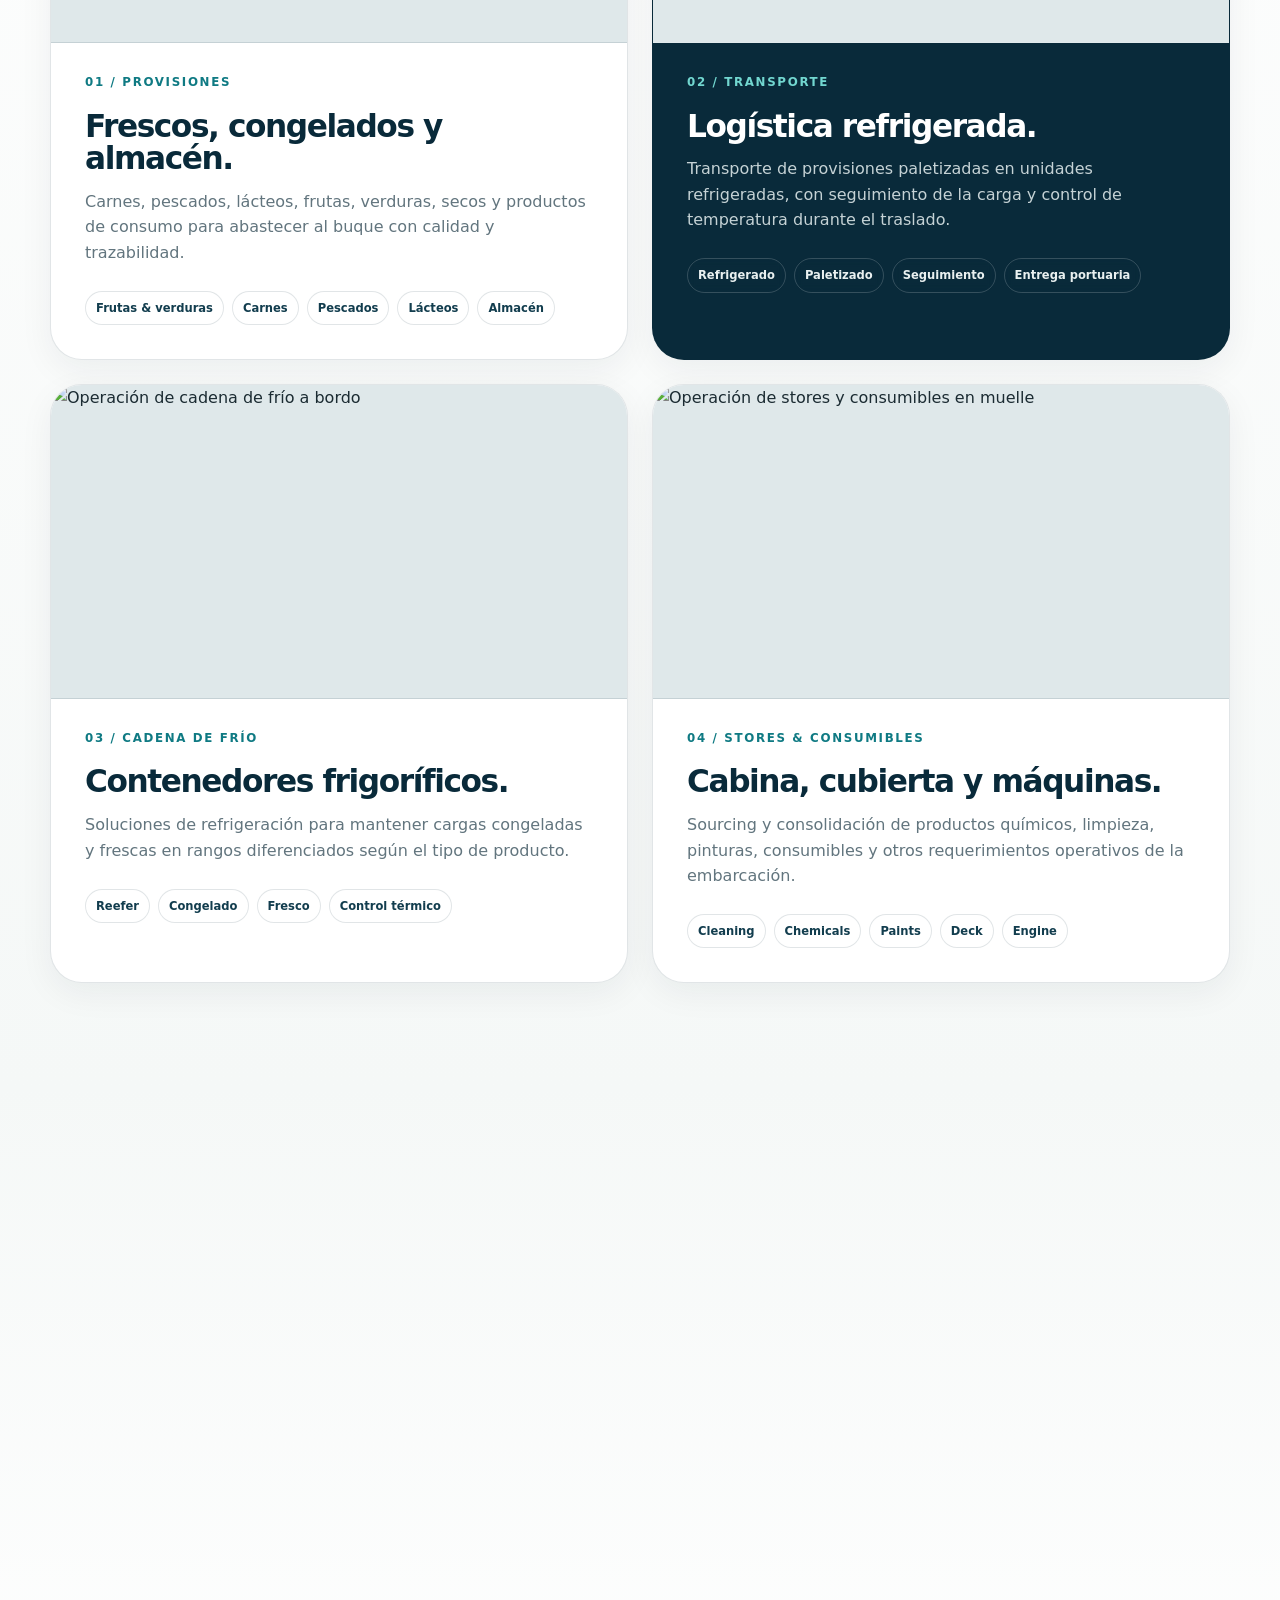
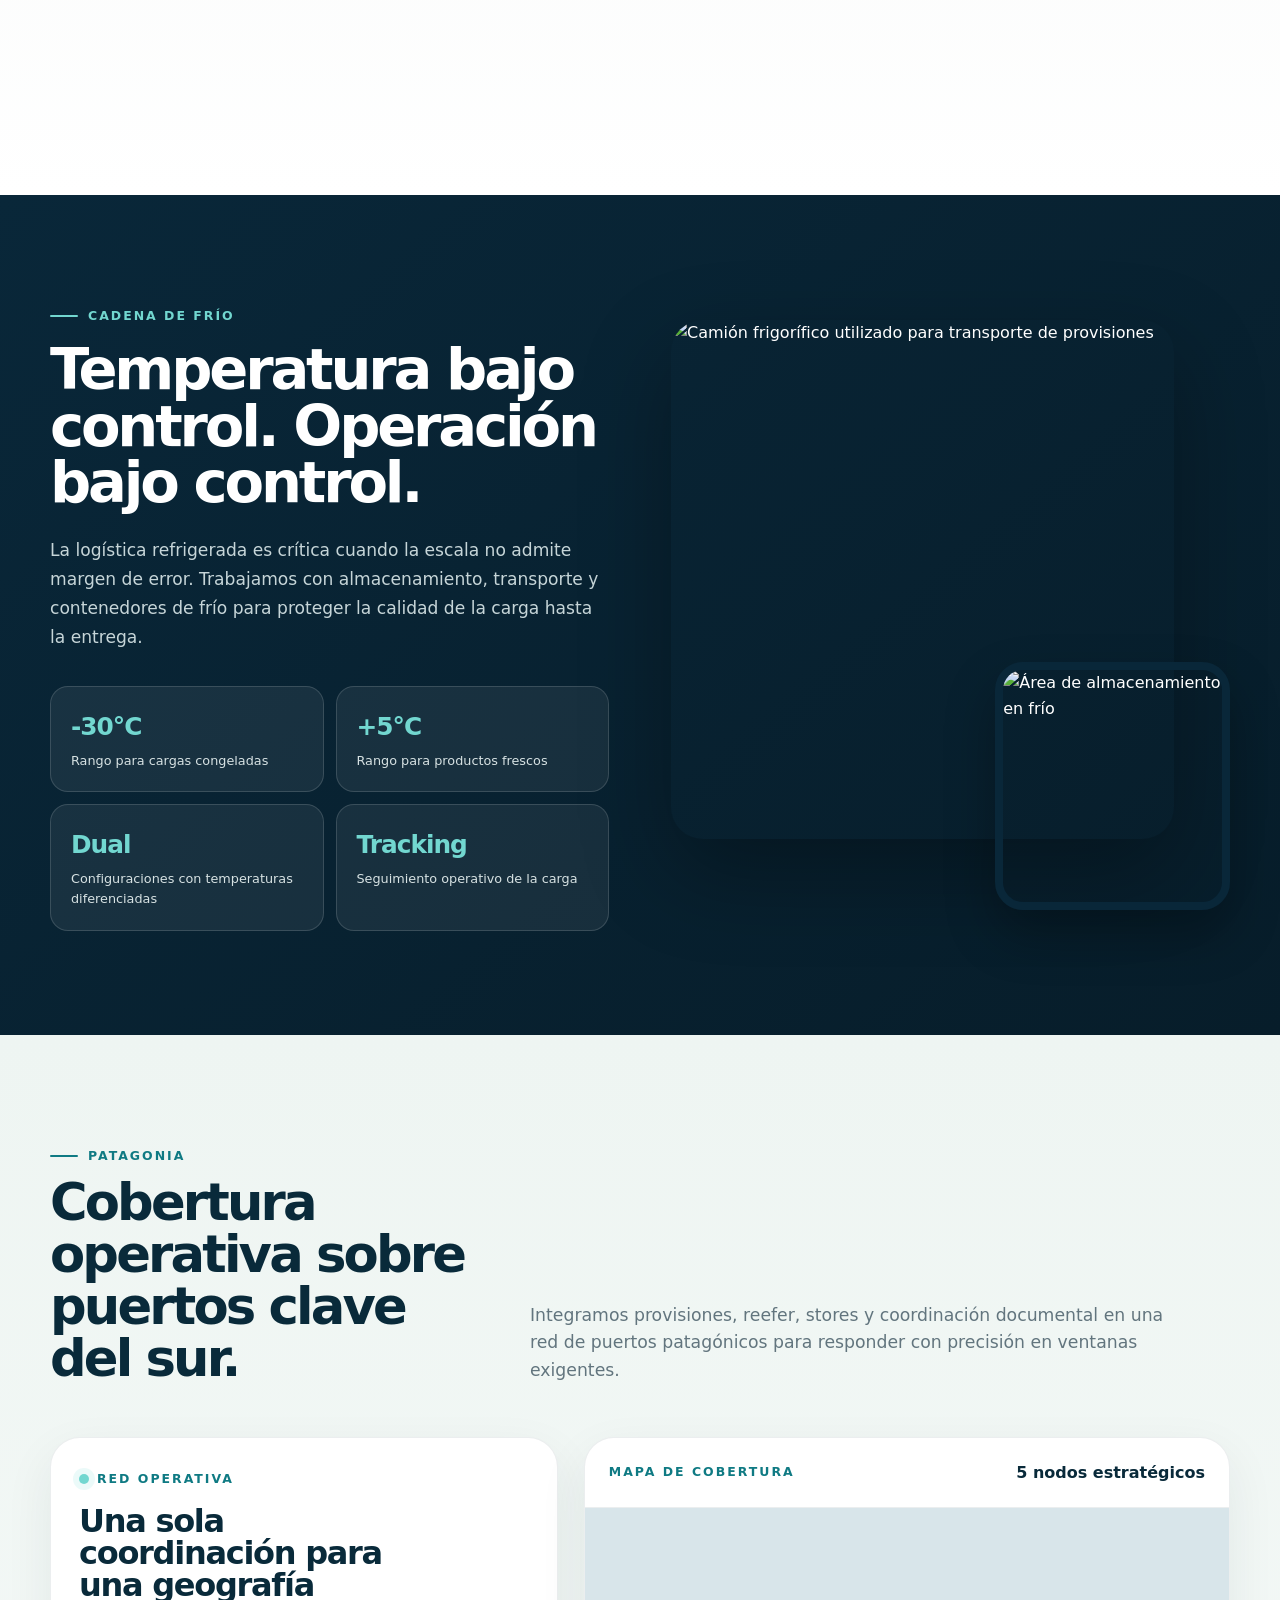
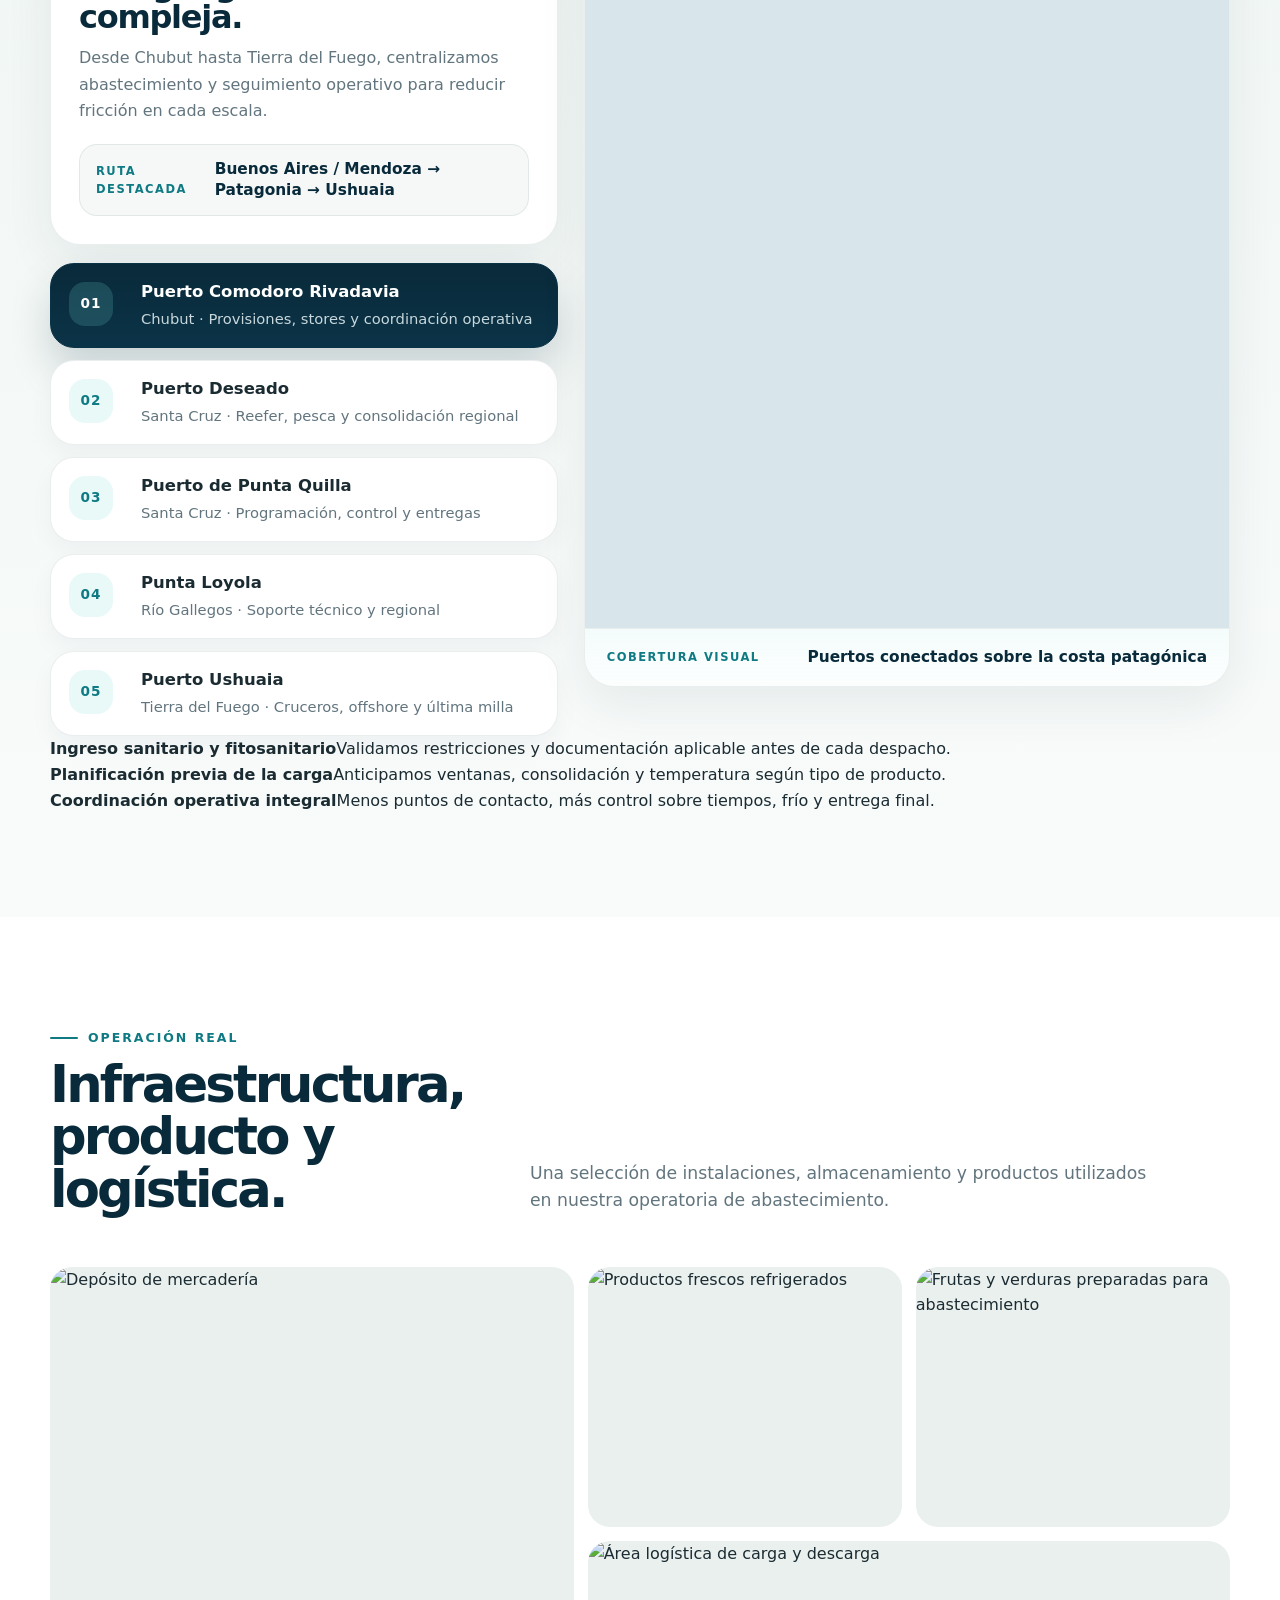
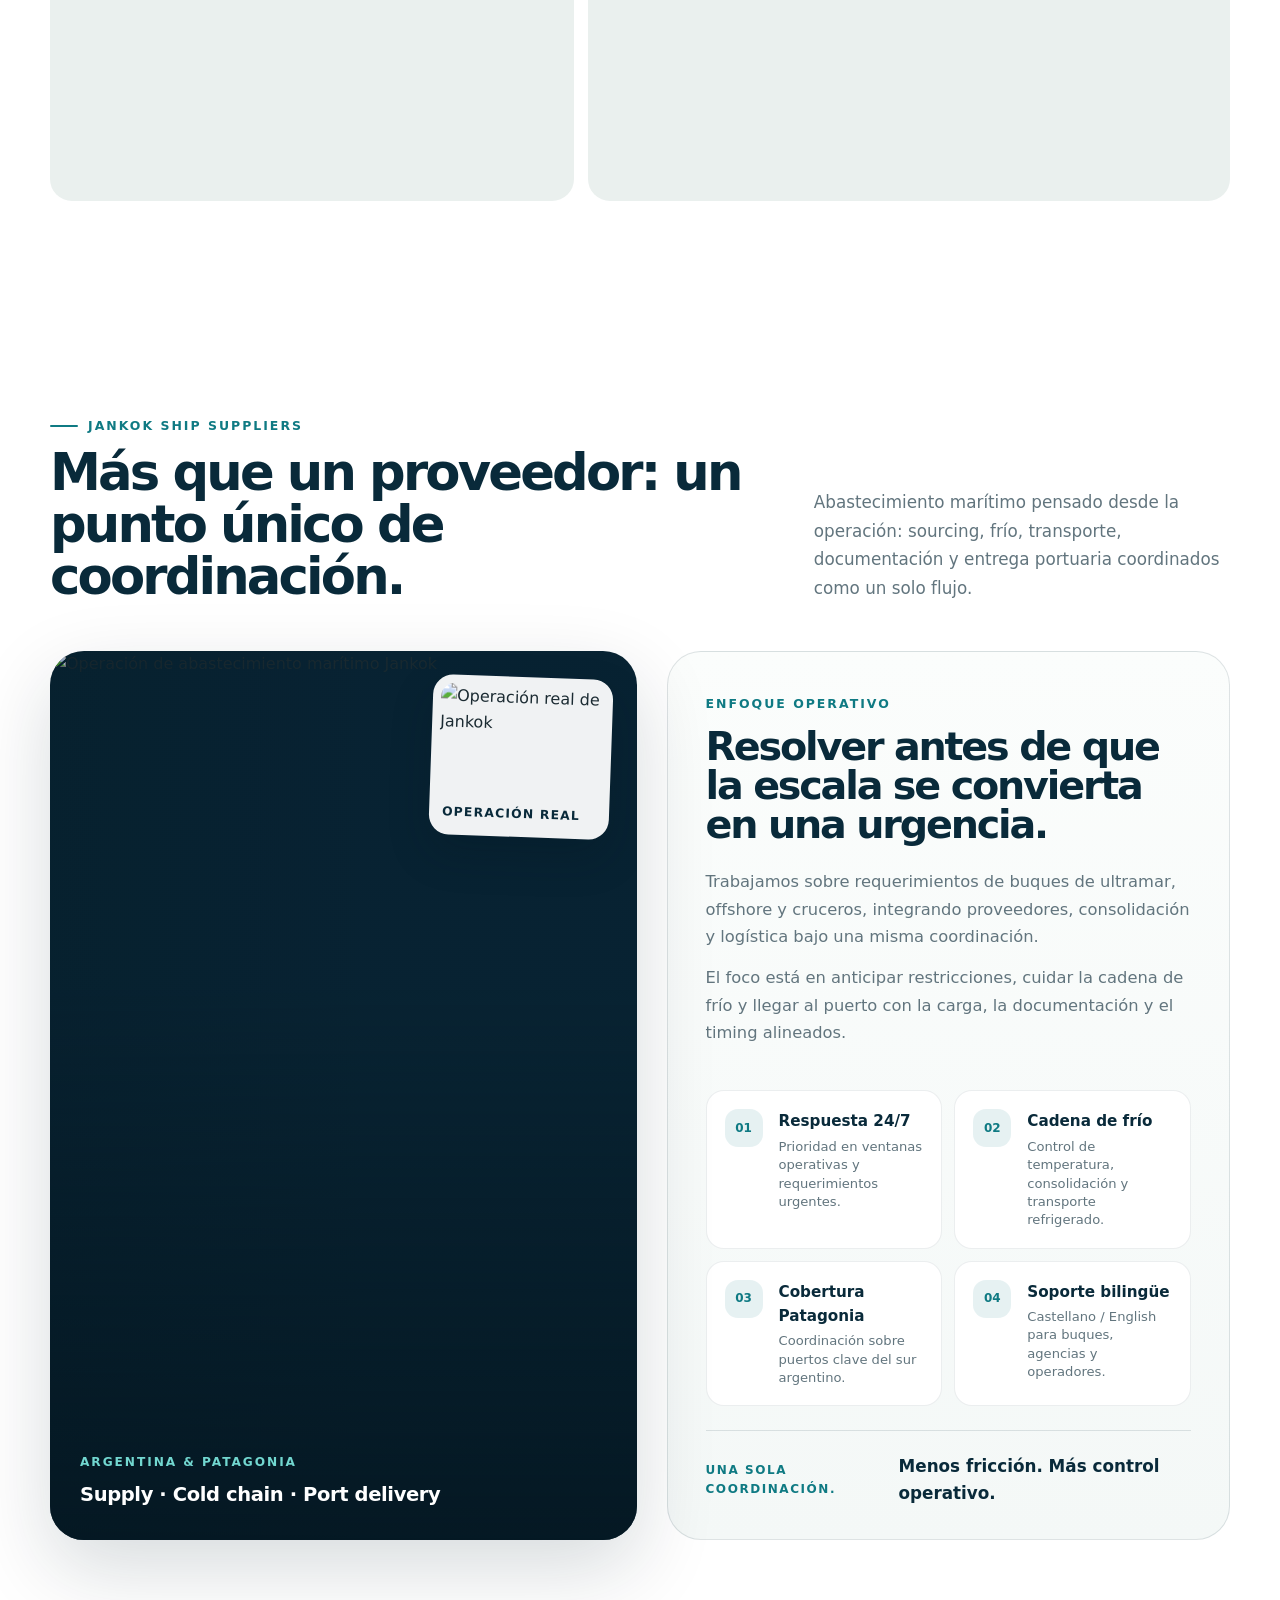
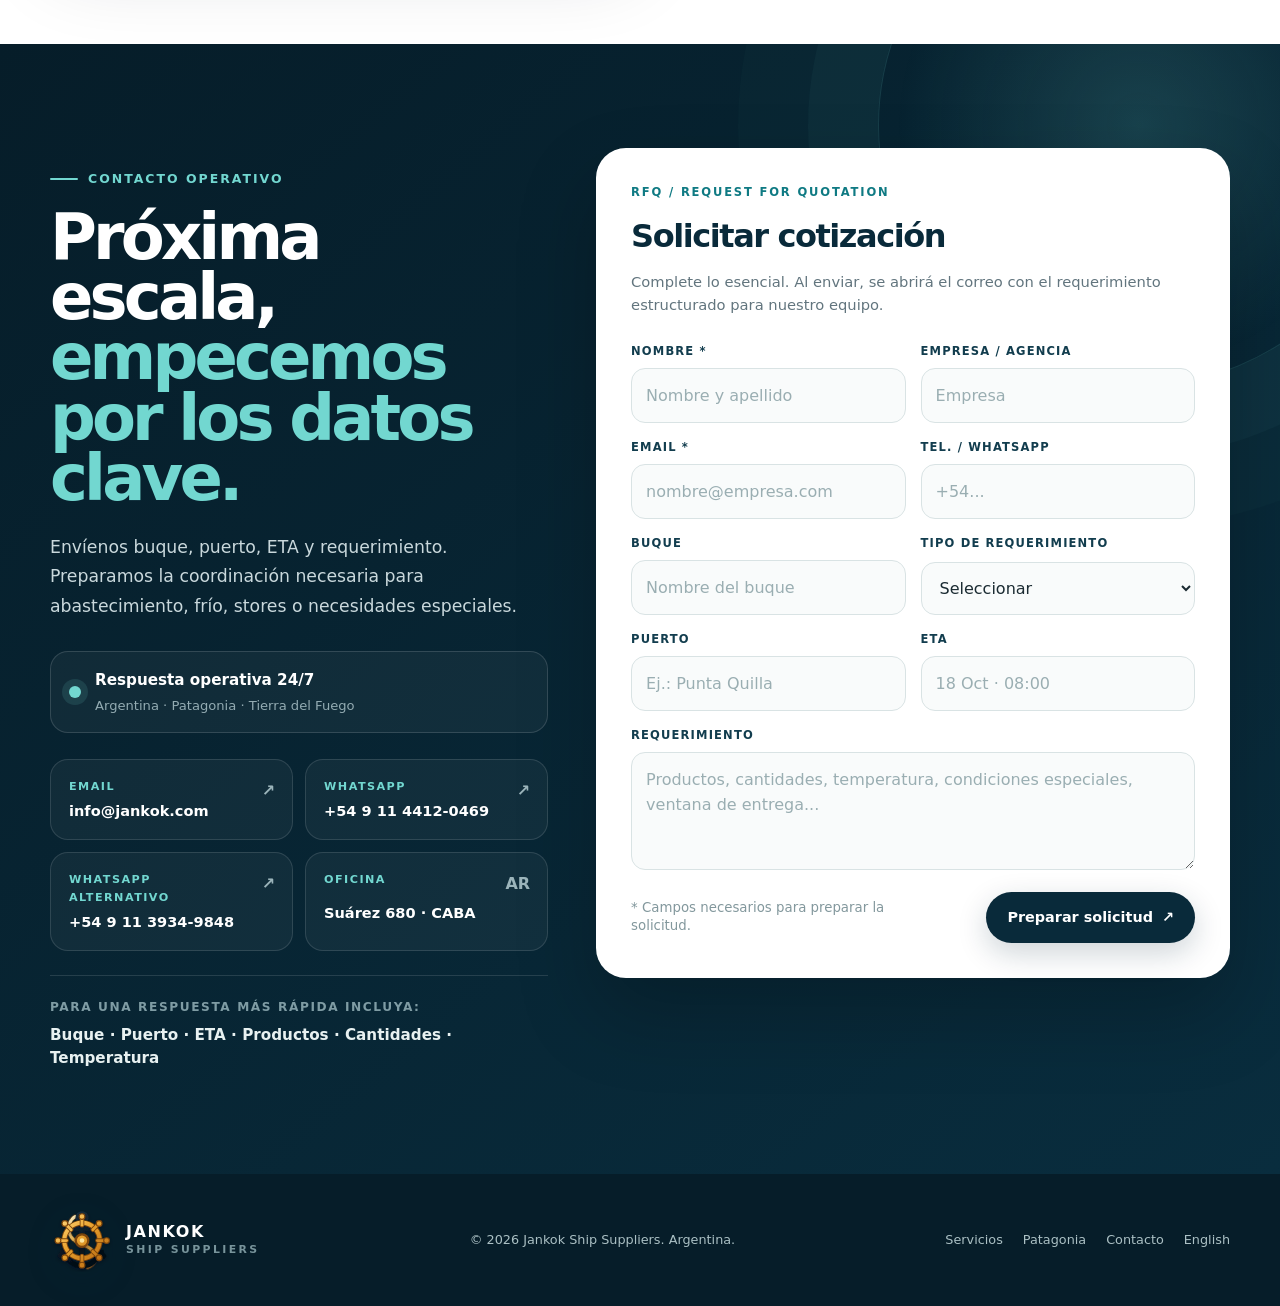
==== commit fc643638: "Pulir Nosotros y optimizar Contacto para conversión" ====
--- a/es/index.html
+++ b/es/index.html
@@ -11,7 +11,7 @@
   <link rel="alternate" hreflang="en" href="https://www.jankoksupply.com/en" />
   <link rel="alternate" hreflang="x-default" href="https://www.jankoksupply.com/es" />
   <link rel="icon" href="/assets/favicon.svg" type="image/svg+xml" />
-  <link rel="stylesheet" href="/assets/styles-patagonia-map-v4.css" />
+  <link rel="stylesheet" href="/assets/styles-final-sections-v5.css" />
   <link rel="stylesheet" href="https://unpkg.com/leaflet@1.9.4/dist/leaflet.css" crossorigin="" />
   <meta property="og:title" content="Jankok Ship Suppliers | Argentina & Patagonia" />
   <meta property="og:description" content="Provisiones, cadena de frío y logística de abastecimiento marítimo con respuesta operativa y soporte bilingüe." />
@@ -188,52 +188,71 @@
       </div>
     </section>
 
-    <section class="section about" id="nosotros">
-      <div class="container about-grid">
-        <div class="about-copy reveal">
-          <span class="eyebrow">Jankok Ship Suppliers</span>
-          <h2 class="section-title">Experiencia de abastecimiento con foco operativo.</h2>
-          <p>Jankok Ship Suppliers se especializa en abastecimiento marítimo para buques de ultramar y operaciones offshore. La compañía fue evolucionando su estructura de sourcing, frío y transporte para responder a escalas cada vez más exigentes.</p>
-          <p>Hoy la operatoria tiene especial foco en Patagonia y Ushuaia, combinando abastecimiento desde Buenos Aires y Mendoza con soporte local para productos frescos y coordinación portuaria.</p>
-          <div class="about-points">
-            <div class="about-point"><strong>Respuesta ágil</strong><span>Prioridad en tiempos de escala</span></div>
-            <div class="about-point"><strong>Soporte bilingüe</strong><span>Castellano / English</span></div>
-            <div class="about-point"><strong>Control logístico</strong><span>Frío, consolidación y entrega</span></div>
-            <div class="about-point"><strong>Flexibilidad</strong><span>Requerimientos especiales de cada buque</span></div>
-          </div>
-        </div>
-        <div class="about-media reveal">
-          <img src="https://static.wixstatic.com/media/66ac55_e9b536cbaa654585aa53aae86690899e~mv2.jpg/v1/fill/w_1200,h_900,al_c,q_85,enc_avif,quality_auto/66ac55_e9b536cbaa654585aa53aae86690899e~mv2.jpg" alt="Centro de operaciones y abastecimiento" loading="lazy" />
-          <div class="about-badge">Supply. Cold chain. Port delivery.</div>
-        </div>
-      </div>
-    </section>
-
-    <section class="section contact" id="contacto">
-      <div class="container contact-grid">
-        <div class="contact-copy reveal">
-          <span class="eyebrow">Contacto</span>
-          <h2>¿Próxima escala?</h2>
-          <p>Envíenos el requerimiento, puerto y ETA. Respondemos con la coordinación necesaria para preparar la entrega.</p>
-          <div class="contact-details">
-            <a href="mailto:info@jankok.com"><div><small>Email</small><strong>info@jankok.com</strong></div></a>
-            <a href="https://wa.me/5491144120469" target="_blank" rel="noopener"><div><small>WhatsApp / Teléfono</small><strong>+54 9 11 4412-0469</strong></div></a>
-            <a href="https://wa.me/5491139349848" target="_blank" rel="noopener"><div><small>WhatsApp / Teléfono</small><strong>+54 9 11 3934-9848</strong></div></a>
-            <div><div><small>Oficina</small><strong>Suárez 680 · CABA · Argentina</strong></div></div>
-          </div>
-        </div>
-        <form class="contact-card reveal" data-contact-form>
-          <h3>Solicitar cotización</h3>
-          <p>Complete los datos y abriremos un email listo para enviar a nuestro equipo.</p>
-          <div class="form-grid">
-            <div class="field"><label for="name">Nombre</label><input id="name" name="name" autocomplete="name" required /></div>
-            <div class="field"><label for="company">Empresa</label><input id="company" name="company" autocomplete="organization" /></div>
-            <div class="field"><label for="email">Email</label><input id="email" name="email" type="email" autocomplete="email" required /></div>
-            <div class="field"><label for="vessel">Buque</label><input id="vessel" name="vessel" /></div>
-            <div class="field full"><label for="port">Puerto / ETA</label><input id="port" name="port" placeholder="Ej.: Punta Quilla · 18 Oct · 08:00" /></div>
-            <div class="field full"><label for="message">Requerimiento</label><textarea id="message" name="message" placeholder="Productos, cantidades, temperatura, condiciones especiales..."></textarea></div>
-          </div>
-          <div class="form-footer"><small>Para urgencias operativas también puede escribirnos directamente por WhatsApp.</small><button class="btn btn-primary" type="submit">Preparar email <span aria-hidden="true">↗</span></button></div>
+    <section class="section about about-premium" id="nosotros">
+      <div class="container">
+        <div class="about-kicker-row reveal">
+          <div><span class="eyebrow">Jankok Ship Suppliers</span><h2 class="section-title">Más que un proveedor: un punto único de coordinación.</h2></div>
+          <p>Abastecimiento marítimo pensado desde la operación: sourcing, frío, transporte, documentación y entrega portuaria coordinados como un solo flujo.</p>
+        </div>
+        <div class="about-premium-grid">
+          <div class="about-visual reveal">
+            <img class="about-visual-main" src="https://static.wixstatic.com/media/66ac55_e9b536cbaa654585aa53aae86690899e~mv2.jpg/v1/fill/w_1400,h_1100,al_c,q_88,enc_avif,quality_auto/66ac55_e9b536cbaa654585aa53aae86690899e~mv2.jpg" alt="Operación de abastecimiento marítimo Jankok" loading="lazy" />
+            <div class="about-visual-shade"></div>
+            <div class="about-visual-label"><span>Argentina & Patagonia</span><strong>Supply · Cold chain · Port delivery</strong></div>
+            <div class="about-visual-mini"><img src="https://static.wixstatic.com/media/66ac55_34f77e0b632d4ae6b66f838756ac2cf2~mv2.jpg/v1/fill/w_900,h_700,al_c,q_85,enc_avif,quality_auto/66ac55_34f77e0b632d4ae6b66f838756ac2cf2~mv2.jpg" alt="Operación real de Jankok" loading="lazy" /><span>Operación real</span></div>
+          </div>
+          <div class="about-story reveal">
+            <div class="about-story-copy">
+              <span class="about-overline">Enfoque operativo</span>
+              <h3>Resolver antes de que la escala se convierta en una urgencia.</h3>
+              <p>Trabajamos sobre requerimientos de buques de ultramar, offshore y cruceros, integrando proveedores, consolidación y logística bajo una misma coordinación.</p>
+              <p>El foco está en anticipar restricciones, cuidar la cadena de frío y llegar al puerto con la carga, la documentación y el timing alineados.</p>
+            </div>
+            <div class="about-capabilities">
+              <article><span>01</span><div><strong>Respuesta 24/7</strong><small>Prioridad en ventanas operativas y requerimientos urgentes.</small></div></article>
+              <article><span>02</span><div><strong>Cadena de frío</strong><small>Control de temperatura, consolidación y transporte refrigerado.</small></div></article>
+              <article><span>03</span><div><strong>Cobertura Patagonia</strong><small>Coordinación sobre puertos clave del sur argentino.</small></div></article>
+              <article><span>04</span><div><strong>Soporte bilingüe</strong><small>Castellano / English para buques, agencias y operadores.</small></div></article>
+            </div>
+            <div class="about-signature"><span>Una sola coordinación.</span><strong>Menos fricción. Más control operativo.</strong></div>
+          </div>
+        </div>
+      </div>
+    </section>
+
+    <section class="section contact contact-premium" id="contacto">
+      <div class="container contact-premium-grid">
+        <div class="contact-premium-copy reveal">
+          <span class="eyebrow">Contacto operativo</span>
+          <h2>Próxima escala,<br><em>empecemos por los datos clave.</em></h2>
+          <p>Envíenos buque, puerto, ETA y requerimiento. Preparamos la coordinación necesaria para abastecimiento, frío, stores o necesidades especiales.</p>
+          <div class="contact-status"><i></i><div><strong>Respuesta operativa 24/7</strong><span>Argentina · Patagonia · Tierra del Fuego</span></div></div>
+          <div class="contact-channel-grid">
+            <a class="contact-channel" href="mailto:info@jankok.com"><span>Email</span><strong>info@jankok.com</strong><b>↗</b></a>
+            <a class="contact-channel" href="https://wa.me/5491144120469" target="_blank" rel="noopener"><span>WhatsApp</span><strong>+54 9 11 4412-0469</strong><b>↗</b></a>
+            <a class="contact-channel" href="https://wa.me/5491139349848" target="_blank" rel="noopener"><span>WhatsApp alternativo</span><strong>+54 9 11 3934-9848</strong><b>↗</b></a>
+            <div class="contact-channel contact-channel--static"><span>Oficina</span><strong>Suárez 680 · CABA</strong><b>AR</b></div>
+          </div>
+          <div class="contact-promise"><span>Para una respuesta más rápida incluya:</span><strong>Buque · Puerto · ETA · Productos · Cantidades · Temperatura</strong></div>
+        </div>
+        <form class="contact-card contact-card-premium reveal" data-contact-form>
+          <div class="contact-form-head">
+            <span class="form-kicker">RFQ / Request for quotation</span>
+            <h3>Solicitar cotización</h3>
+            <p>Complete lo esencial. Al enviar, se abrirá el correo con el requerimiento estructurado para nuestro equipo.</p>
+          </div>
+          <div class="form-grid form-grid-premium">
+            <div class="field"><label for="name">Nombre *</label><input id="name" name="name" autocomplete="name" required placeholder="Nombre y apellido" /></div>
+            <div class="field"><label for="company">Empresa / Agencia</label><input id="company" name="company" autocomplete="organization" placeholder="Empresa" /></div>
+            <div class="field"><label for="email">Email *</label><input id="email" name="email" type="email" autocomplete="email" required placeholder="nombre@empresa.com" /></div>
+            <div class="field"><label for="phone">Tel. / WhatsApp</label><input id="phone" name="phone" autocomplete="tel" placeholder="+54..." /></div>
+            <div class="field"><label for="vessel">Buque</label><input id="vessel" name="vessel" placeholder="Nombre del buque" /></div>
+            <div class="field"><label for="service">Tipo de requerimiento</label><select id="service" name="service"><option value="">Seleccionar</option><option>Provisiones</option><option>Cadena de frío / Reefer</option><option>Stores & consumibles</option><option>Logística / Transporte</option><option>Requerimiento especial</option></select></div>
+            <div class="field"><label for="port">Puerto</label><input id="port" name="port" placeholder="Ej.: Punta Quilla" /></div>
+            <div class="field"><label for="eta">ETA</label><input id="eta" name="eta" placeholder="18 Oct · 08:00" /></div>
+            <div class="field full"><label for="message">Requerimiento</label><textarea id="message" name="message" placeholder="Productos, cantidades, temperatura, condiciones especiales, ventana de entrega..."></textarea></div>
+          </div>
+          <div class="form-footer form-footer-premium"><small>* Campos necesarios para preparar la solicitud.</small><button class="btn btn-primary" type="submit">Preparar solicitud <span aria-hidden="true">↗</span></button></div>
         </form>
       </div>
     </section>
--- a/assets/styles-final-sections-v5.css
+++ b/assets/styles-final-sections-v5.css
@@ -0,0 +1,518 @@
+:root{
+  --ink:#092A3A;
+  --ink-2:#123D4E;
+  --sea:#0F7A83;
+  --aqua:#72D7D0;
+  --foam:#F5F8F7;
+  --sand:#E9EFEA;
+  --white:#fff;
+  --text:#1B2B32;
+  --muted:#62757E;
+  --line:rgba(9,42,58,.12);
+  --shadow:0 20px 70px rgba(9,42,58,.12);
+  --radius:28px;
+  --container:min(1180px,calc(100vw - 40px));
+}
+*{box-sizing:border-box}
+html{scroll-behavior:smooth}
+body{margin:0;font-family:Inter,ui-sans-serif,system-ui,-apple-system,BlinkMacSystemFont,"Segoe UI",sans-serif;color:var(--text);background:#fff;line-height:1.6;-webkit-font-smoothing:antialiased}
+a{color:inherit;text-decoration:none}
+img{display:block;max-width:100%}
+button,input,textarea{font:inherit}
+::selection{background:var(--aqua);color:var(--ink)}
+.container{width:var(--container);margin-inline:auto}
+.eyebrow{display:inline-flex;align-items:center;gap:10px;font-size:.78rem;text-transform:uppercase;letter-spacing:.16em;font-weight:800;color:var(--sea)}
+.eyebrow::before{content:"";width:28px;height:2px;background:currentColor;border-radius:99px}
+.section{padding:104px 0}
+.section-head{display:grid;grid-template-columns:.75fr 1.25fr;gap:60px;align-items:end;margin-bottom:52px}
+.section-head h2,.section-title{font-size:clamp(2.2rem,4vw,4rem);letter-spacing:-.055em;line-height:1.02;margin:10px 0 0;color:var(--ink);font-weight:780}
+.section-head p{margin:0;color:var(--muted);font-size:1.08rem;max-width:640px}
+.topbar{background:var(--ink);color:#dce8e8;font-size:.82rem}
+.topbar .container{min-height:38px;display:flex;align-items:center;justify-content:space-between;gap:20px}
+.topbar strong{color:#fff}
+.topbar-links{display:flex;gap:20px;align-items:center}
+.header{position:sticky;top:0;z-index:50;background:rgba(255,255,255,.88);backdrop-filter:blur(16px);border-bottom:1px solid rgba(9,42,58,.08)}
+.nav{min-height:82px;display:flex;align-items:center;justify-content:space-between;gap:30px}
+.brand{display:flex;align-items:center;gap:12px;min-width:max-content}
+.brand img{width:64px;height:64px;object-fit:contain;filter:drop-shadow(0 8px 16px rgba(9,42,58,.16))}
+.brand-copy{line-height:1}
+.brand-copy strong{display:block;color:var(--ink);letter-spacing:.1em;font-size:1rem}
+.brand-copy span{display:block;margin-top:5px;color:var(--muted);font-size:.68rem;text-transform:uppercase;letter-spacing:.22em;font-weight:700}
+.nav-links{display:flex;align-items:center;gap:28px;font-size:.9rem;font-weight:700;color:var(--ink-2)}
+.nav-links a{position:relative}
+.nav-links a:not(.btn)::after{content:"";position:absolute;left:0;right:100%;bottom:-8px;height:2px;background:var(--sea);transition:.2s ease}
+.nav-links a:hover::after{right:0}
+.nav-actions{display:flex;align-items:center;gap:10px}
+.lang{display:flex;border:1px solid var(--line);border-radius:999px;padding:4px;background:#fff}
+.lang a{padding:6px 9px;border-radius:999px;font-size:.72rem;font-weight:800;color:var(--muted)}
+.lang a.active{background:var(--ink);color:#fff}
+.btn{display:inline-flex;align-items:center;justify-content:center;gap:9px;border:0;border-radius:999px;padding:14px 21px;font-weight:800;font-size:.9rem;transition:.2s ease;cursor:pointer}
+.btn-primary{background:var(--ink);color:#fff;box-shadow:0 10px 30px rgba(9,42,58,.2)}
+.btn-primary:hover{transform:translateY(-2px);background:#0d3548}
+.btn-light{background:#fff;color:var(--ink)}
+.btn-outline{border:1px solid rgba(255,255,255,.35);color:#fff;background:rgba(255,255,255,.05)}
+.btn-outline-dark{border:1px solid var(--line);color:var(--ink);background:#fff}
+.menu-btn{display:none;background:none;border:0;padding:8px;color:var(--ink)}
+.hero{position:relative;min-height:780px;display:flex;align-items:stretch;background:var(--ink);overflow:hidden}
+.hero-media{position:absolute;inset:0;z-index:0;background:var(--ink);overflow:hidden}
+.hero-media{background-size:cover;background-repeat:no-repeat;background-position:center center}
+
+.hero-media::after{content:"";position:absolute;inset:0;z-index:1;pointer-events:none;background:linear-gradient(90deg,rgba(4,22,32,.94) 0%,rgba(4,22,32,.84) 30%,rgba(4,22,32,.48) 57%,rgba(4,22,32,.16) 100%),linear-gradient(0deg,rgba(4,22,32,.26),transparent 58%)}
+.hero-wave{position:absolute;left:0;right:0;bottom:-1px;height:120px;opacity:.9}
+.hero-inner{position:relative;z-index:2;display:grid;grid-template-columns:1.18fr .82fr;gap:50px;align-items:center;width:var(--container);margin:auto;padding:112px 0 152px;color:#fff}
+.hero-copy{max-width:760px;text-shadow:0 10px 34px rgba(0,0,0,.32)}
+.hero-video-badge{display:inline-flex;align-items:center;gap:10px;margin-bottom:18px;padding:10px 14px;border-radius:999px;background:rgba(255,255,255,.08);border:1px solid rgba(255,255,255,.16);color:#eaf5f5;font-size:.77rem;font-weight:780;backdrop-filter:blur(12px)}
+.hero-video-badge::before{content:"";width:9px;height:9px;border-radius:50%;background:var(--aqua);box-shadow:0 0 0 6px rgba(114,215,208,.14)}
+.hero-copy .eyebrow{color:var(--aqua)}
+.hero h1{font-size:clamp(3.4rem,6.6vw,7.1rem);font-weight:780;letter-spacing:-.065em;line-height:.9;margin:20px 0 26px;max-width:940px}
+.hero h1 em{font-style:normal;color:var(--aqua)}
+.hero-copy>p{max-width:670px;color:#e2eded;font-size:clamp(1.05rem,1.6vw,1.26rem);line-height:1.65;margin:0}
+.hero-cta{display:flex;gap:12px;flex-wrap:wrap;margin-top:34px}
+.hero-panel{align-self:end;justify-self:end;width:min(100%,390px);border:1px solid rgba(255,255,255,.22);background:rgba(4,24,34,.54);backdrop-filter:blur(18px);border-radius:28px;padding:26px;box-shadow:0 30px 80px rgba(0,0,0,.22)}
+.panel-label{color:var(--aqua);font-size:.76rem;text-transform:uppercase;letter-spacing:.14em;font-weight:800;margin-bottom:18px}
+.metrics{display:grid;gap:0}
+.panel-note{display:block;margin-top:14px;color:#8fa9af;font-size:.7rem;line-height:1.35}
+.metric{padding:18px 0;border-top:1px solid rgba(255,255,255,.15)}
+.metric:first-child{border-top:0;padding-top:0}
+.metric strong{display:block;font-size:1.7rem;letter-spacing:-.04em;line-height:1.1}
+.metric span{display:block;color:#c2d1d5;margin-top:7px;font-size:.88rem}
+.proof-strip{position:relative;z-index:3;margin-top:-48px}
+.proof-card{background:#fff;border:1px solid var(--line);border-radius:24px;box-shadow:var(--shadow);display:grid;grid-template-columns:repeat(4,1fr);overflow:hidden}
+.proof-item{padding:28px 30px;border-right:1px solid var(--line)}
+.proof-item:last-child{border-right:0}
+.proof-item span{display:block;color:var(--muted);font-size:.77rem;text-transform:uppercase;letter-spacing:.12em;font-weight:800;margin-bottom:5px}
+.proof-item strong{display:block;color:var(--ink);font-size:1rem}
+.services{background:linear-gradient(180deg,#fff 0%,var(--foam) 100%)}
+.service-grid{display:grid;grid-template-columns:repeat(2,1fr);gap:18px}
+.service-card{position:relative;overflow:hidden;min-height:360px;border-radius:var(--radius);padding:34px;background:#fff;border:1px solid var(--line);display:flex;flex-direction:column;justify-content:space-between;transition:.25s ease}
+.service-card:hover{transform:translateY(-5px);box-shadow:var(--shadow)}
+.service-card.dark{background:var(--ink);color:#fff;border-color:transparent}
+.service-num{font-size:.74rem;font-weight:850;letter-spacing:.14em;color:var(--sea)}
+.dark .service-num{color:var(--aqua)}
+.service-card h3{font-size:2rem;letter-spacing:-.045em;line-height:1.05;margin:0 0 14px;color:var(--ink)}
+.dark h3{color:#fff}
+.service-card p{margin:0;color:var(--muted);max-width:520px}
+.dark p{color:#c5d2d5}
+.service-tags{display:flex;gap:8px;flex-wrap:wrap;margin-top:26px}
+.service-tags span{border:1px solid var(--line);border-radius:999px;padding:7px 10px;font-size:.72rem;font-weight:750;color:var(--ink-2)}
+.dark .service-tags span{border-color:rgba(255,255,255,.18);color:#e9f0f0}
+.visual-service{padding:0;min-height:480px}
+.visual-service img{position:absolute;inset:0;width:100%;height:100%;object-fit:cover}
+.visual-service::after{content:"";position:absolute;inset:0;background:linear-gradient(0deg,rgba(5,26,37,.88),rgba(5,26,37,.1) 65%)}
+.visual-service .service-content{position:relative;z-index:2;margin-top:auto;padding:34px;color:#fff}
+.visual-service h3{color:#fff}
+.visual-service p{color:#dce7e8}
+.process{background:#fff}
+.process-grid{display:grid;grid-template-columns:repeat(4,1fr);gap:14px;margin-top:48px}
+.step{padding:30px 24px;border:1px solid var(--line);border-radius:22px;position:relative}
+.step::before{content:attr(data-step);display:grid;place-items:center;width:38px;height:38px;border-radius:50%;background:var(--ink);color:#fff;font-size:.72rem;font-weight:850;margin-bottom:38px}
+.step h3{color:var(--ink);font-size:1.15rem;margin:0 0 9px}
+.step p{color:var(--muted);font-size:.9rem;margin:0}
+.cold-chain{background:var(--ink);color:#fff;overflow:hidden}
+.cold-grid{display:grid;grid-template-columns:1fr 1fr;gap:72px;align-items:center}
+.cold-copy .eyebrow{color:var(--aqua)}
+.cold-copy h2{font-size:clamp(2.8rem,4.5vw,5rem);line-height:.98;letter-spacing:-.055em;margin:16px 0 24px}
+.cold-copy>p{color:#c6d5d8;font-size:1.07rem;max-width:570px}
+.cold-specs{display:grid;grid-template-columns:repeat(2,1fr);gap:12px;margin-top:34px}
+.spec{background:rgba(255,255,255,.06);border:1px solid rgba(255,255,255,.11);border-radius:18px;padding:20px}
+.spec strong{display:block;color:var(--aqua);font-size:1.55rem;letter-spacing:-.04em}
+.spec span{display:block;color:#d7e2e3;font-size:.8rem;margin-top:4px}
+.cold-media{position:relative;min-height:570px}
+.cold-media .truck{position:absolute;inset:0 12% 12% 0;width:88%;height:88%;object-fit:cover;border-radius:30px;box-shadow:0 30px 80px rgba(0,0,0,.25)}
+.cold-media .small{position:absolute;right:0;bottom:0;width:43%;height:43%;object-fit:cover;border:8px solid var(--ink);border-radius:26px}
+.patagonia{background:#eef5f2}
+.patagonia-grid{display:grid;grid-template-columns:.85fr 1.15fr;gap:80px;align-items:start}
+.patagonia-map{position:sticky;top:130px;min-height:520px;background:linear-gradient(160deg,#0d3545,#0a2634);border-radius:32px;padding:38px;color:#fff;overflow:hidden}
+.patagonia-map::before{content:"";position:absolute;width:420px;height:420px;border:1px solid rgba(114,215,208,.28);border-radius:50%;right:-120px;top:-110px;box-shadow:0 0 0 40px rgba(114,215,208,.04),0 0 0 90px rgba(114,215,208,.025)}
+.map-kicker{color:var(--aqua);font-size:.75rem;text-transform:uppercase;letter-spacing:.16em;font-weight:800}
+.patagonia-map h3{position:relative;font-size:3.2rem;line-height:.95;letter-spacing:-.05em;margin:18px 0 0;max-width:340px}
+.route-line{position:absolute;left:38px;bottom:38px;right:38px}
+.route-line span{display:block;color:#b9cbcf;font-size:.78rem;margin-bottom:8px}
+.route-line strong{display:block;font-size:1.08rem}
+.compliance{padding-top:6px}
+.compliance .section-title{margin-bottom:24px}
+.compliance>p{color:var(--muted);font-size:1.05rem}
+.compliance-list{display:grid;gap:12px;margin-top:28px}
+.compliance-item{background:#fff;border:1px solid var(--line);border-radius:18px;padding:21px 22px;display:grid;grid-template-columns:38px 1fr;gap:14px;align-items:start}
+.check{width:32px;height:32px;border-radius:50%;background:#e6f6f3;color:var(--sea);display:grid;place-items:center;font-weight:900}
+.compliance-item strong{display:block;color:var(--ink);margin-bottom:4px}
+.compliance-item span{display:block;color:var(--muted);font-size:.9rem}
+.note{font-size:.75rem!important;margin-top:18px!important;color:#71828a!important}
+.gallery{background:#fff}
+.gallery-grid{display:grid;grid-template-columns:1.25fr .75fr .75fr;grid-template-rows:260px 260px;gap:14px}
+.gallery-grid figure{margin:0;border-radius:22px;overflow:hidden;position:relative;background:#eaf0ee}
+.gallery-grid figure:first-child{grid-row:1/3}
+.gallery-grid figure:last-child{grid-column:2/4}
+.gallery-grid img{width:100%;height:100%;object-fit:cover;transition:transform .5s ease}
+.gallery-grid figure:hover img{transform:scale(1.035)}
+.about{background:var(--foam)}
+.about-grid{display:grid;grid-template-columns:1fr 1fr;gap:72px;align-items:center}
+.about-copy .section-title{margin-bottom:24px}
+.about-copy p{color:var(--muted);font-size:1.05rem}
+.about-points{display:grid;grid-template-columns:repeat(2,1fr);gap:12px;margin-top:30px}
+.about-point{border-top:1px solid var(--line);padding-top:16px}
+.about-point strong{color:var(--ink);display:block;font-size:1rem}
+.about-point span{font-size:.82rem;color:var(--muted)}
+.about-media{position:relative;padding:0 0 42px 50px}
+.about-media img{border-radius:30px;box-shadow:var(--shadow);height:570px;width:100%;object-fit:cover}
+.about-badge{position:absolute;left:0;bottom:0;background:var(--aqua);color:var(--ink);padding:23px 25px;border-radius:20px;font-weight:850;max-width:210px;line-height:1.15;box-shadow:0 18px 40px rgba(9,42,58,.15)}
+.contact{background:var(--ink);color:#fff;position:relative;overflow:hidden}
+.contact::before{content:"";position:absolute;width:600px;height:600px;border:1px solid rgba(114,215,208,.15);border-radius:50%;right:-200px;top:-240px;box-shadow:0 0 0 70px rgba(114,215,208,.035),0 0 0 140px rgba(114,215,208,.02)}
+.contact-grid{position:relative;display:grid;grid-template-columns:.82fr 1.18fr;gap:78px;align-items:start}
+.contact-copy .eyebrow{color:var(--aqua)}
+.contact-copy h2{font-size:clamp(3rem,5vw,5.4rem);letter-spacing:-.06em;line-height:.92;margin:17px 0 24px}
+.contact-copy p{color:#c8d6d8;max-width:520px}
+.contact-details{display:grid;gap:16px;margin-top:36px}
+.contact-details a,.contact-details div{display:flex;gap:12px;align-items:flex-start;color:#eef6f6}
+.contact-details small{display:block;color:#8fa9af;text-transform:uppercase;letter-spacing:.12em;font-weight:800;font-size:.65rem;margin-bottom:2px}
+.contact-card{background:#fff;color:var(--text);border-radius:30px;padding:34px;box-shadow:0 24px 70px rgba(0,0,0,.2)}
+.contact-card h3{font-size:1.7rem;letter-spacing:-.035em;color:var(--ink);margin:0 0 8px}
+.contact-card>p{color:var(--muted);font-size:.9rem;margin:0 0 24px}
+.form-grid{display:grid;grid-template-columns:repeat(2,1fr);gap:14px}
+.field{display:grid;gap:7px}
+.field.full{grid-column:1/-1}
+.field label{font-size:.72rem;font-weight:800;text-transform:uppercase;letter-spacing:.1em;color:var(--ink-2)}
+.field input,.field textarea{width:100%;border:1px solid var(--line);border-radius:13px;padding:13px 14px;outline:none;background:#fbfcfc;color:var(--text);transition:.15s}
+.field textarea{min-height:118px;resize:vertical}
+.field input:focus,.field textarea:focus{border-color:var(--sea);box-shadow:0 0 0 3px rgba(15,122,131,.08)}
+.form-footer{display:flex;justify-content:space-between;align-items:center;gap:18px;margin-top:18px}
+.form-footer small{color:var(--muted);max-width:260px;line-height:1.35}
+.footer{background:#061d29;color:#abc0c4;padding:34px 0}
+.footer-row{display:flex;justify-content:space-between;gap:30px;align-items:center;font-size:.8rem}
+.footer .brand-copy strong{color:#fff}
+.footer .brand-copy span{color:#78949b}
+.footer-links{display:flex;gap:20px;flex-wrap:wrap;justify-content:flex-end}
+.reveal{opacity:0;transform:translateY(18px);transition:opacity .65s ease,transform .65s ease}
+.reveal.visible{opacity:1;transform:none}
+@media(max-width:1020px){
+  .nav-links{display:none;position:absolute;top:82px;left:20px;right:20px;background:#fff;border:1px solid var(--line);border-radius:20px;padding:20px;box-shadow:var(--shadow);flex-direction:column;align-items:flex-start;gap:18px}
+  .nav-links.open{display:flex}
+  .menu-btn{display:block}
+  .nav-actions>.btn{display:none}
+  .hero{min-height:720px}
+  .hero-inner{grid-template-columns:1fr;align-content:center;padding-top:96px}
+  .hero-panel{justify-self:start;display:grid;grid-template-columns:1fr;width:100%;max-width:760px}
+  .metrics{grid-template-columns:repeat(3,1fr);gap:16px}
+  .metric{padding:0 16px;border-top:0;border-left:1px solid rgba(255,255,255,.15)}
+  .metric:first-child{border-left:0;padding-left:0}
+  .section-head{grid-template-columns:1fr;gap:18px}
+  .process-grid{grid-template-columns:repeat(2,1fr)}
+  .cold-grid,.about-grid,.contact-grid,.patagonia-grid{grid-template-columns:1fr;gap:52px}
+  .patagonia-map{position:relative;top:auto;min-height:390px}
+  .about-media{max-width:700px}
+}
+@media(max-width:720px){
+  :root{--container:min(100% - 28px,1180px);--radius:22px}
+  .section{padding:78px 0}
+  .topbar .container{justify-content:center;text-align:center;min-height:42px}
+  .topbar-links{display:none}
+  .nav{min-height:72px}
+  .nav-links{top:72px}
+  .brand-copy strong{font-size:.88rem}
+  .brand img{width:52px;height:52px;object-fit:contain}
+  .hero{min-height:790px}
+  .hero-inner{padding:82px 0 132px}
+  .hero h1{font-size:clamp(3rem,14vw,4.7rem)}
+  .hero-media video,  .hero-media::after{background:linear-gradient(90deg,rgba(5,26,37,.95),rgba(5,26,37,.78)),linear-gradient(0deg,rgba(5,26,37,.5),transparent)}
+  .hero-panel{padding:22px}
+  .metrics{grid-template-columns:1fr}
+  .metric{border-left:0;border-top:1px solid rgba(255,255,255,.15);padding:14px 0}
+  .metric:first-child{border-top:0}
+  .proof-card{grid-template-columns:repeat(2,1fr)}
+  .proof-item{padding:20px;border-right:0;border-bottom:1px solid var(--line)}
+  .proof-item:nth-child(odd){border-right:1px solid var(--line)}
+  .proof-item:nth-child(3),.proof-item:nth-child(4){border-bottom:0}
+  .service-grid,.process-grid,.cold-specs,.about-points{grid-template-columns:1fr}
+  .service-card{min-height:330px;padding:26px}
+  .cold-media{min-height:450px}
+  .cold-media .truck{inset:0 8% 12% 0;width:92%;height:88%}
+  .cold-media .small{width:48%;height:40%;border-width:5px}
+  .gallery-grid{grid-template-columns:1fr 1fr;grid-template-rows:260px 220px 220px}
+  .gallery-grid figure:first-child{grid-row:auto;grid-column:1/-1}
+  .gallery-grid figure:last-child{grid-column:1/-1}
+  .about-media{padding-left:25px}
+  .about-media img{height:430px}
+  .form-grid{grid-template-columns:1fr}
+  .field.full{grid-column:auto}
+  .form-footer{align-items:flex-start;flex-direction:column}
+  .contact-card{padding:25px}
+  .footer-row{align-items:flex-start;flex-direction:column}
+  .footer-links{justify-content:flex-start}
+}
+@media(prefers-reduced-motion:reduce){html{scroll-behavior:auto}.reveal{opacity:1;transform:none;transition:none}.service-card,.gallery-grid img{transition:none}}
+
+
+
+/* HERO PREMIUM — final composition */
+.hero{
+  min-height:760px;
+  background:#061c27;
+  isolation:isolate;
+}
+.hero-media{
+  background-color:#061c27 !important;
+  background-size:auto 100% !important;
+  background-position:right center !important;
+  background-repeat:no-repeat !important;
+}
+.hero-media::after{
+  background:
+    linear-gradient(90deg,
+      rgba(3,20,29,.98) 0%,
+      rgba(3,20,29,.96) 18%,
+      rgba(3,20,29,.88) 31%,
+      rgba(3,20,29,.62) 43%,
+      rgba(3,20,29,.24) 55%,
+      rgba(3,20,29,.03) 67%,
+      rgba(3,20,29,0) 78%) !important;
+}
+.hero-inner{
+  display:block;
+  width:var(--container);
+  margin:auto;
+  padding:98px 0 146px;
+}
+.hero-copy{
+  max-width:650px;
+  text-shadow:none;
+}
+.hero-video-badge{
+  margin-bottom:18px;
+  padding:9px 13px;
+  background:rgba(7,37,49,.56);
+  border-color:rgba(255,255,255,.18);
+  backdrop-filter:blur(10px);
+}
+.hero-copy .eyebrow{
+  display:flex;
+  width:max-content;
+  margin-top:0;
+  color:#73d8d2;
+}
+.hero h1{
+  max-width:650px;
+  font-size:clamp(3.9rem,5.15vw,5.85rem);
+  line-height:.93;
+  letter-spacing:-.058em;
+  margin:22px 0 24px;
+}
+.hero h1 em{color:#71d8d1}
+.hero-copy>p{
+  max-width:610px;
+  color:rgba(239,247,247,.91);
+  font-size:clamp(1.04rem,1.25vw,1.17rem);
+  line-height:1.68;
+}
+.hero-cta{margin-top:30px}
+.hero-panel{display:none !important}
+.hero-wave{height:92px;opacity:1}
+.proof-strip{margin-top:-36px}
+
+@media(max-width:1020px){
+  .hero{min-height:720px}
+  .hero-media{
+    background-size:cover !important;
+    background-position:68% center !important;
+  }
+  .hero-media::after{
+    background:linear-gradient(90deg,rgba(3,20,29,.96) 0%,rgba(3,20,29,.86) 48%,rgba(3,20,29,.40) 76%,rgba(3,20,29,.18) 100%) !important;
+  }
+  .hero-inner{padding:88px 0 130px}
+  .hero-copy{max-width:620px}
+  .hero h1{max-width:620px;font-size:clamp(3.5rem,8.6vw,5.4rem)}
+}
+@media(max-width:720px){
+  .hero{min-height:700px}
+  .hero-media{
+    background-size:cover !important;
+    background-position:70% center !important;
+  }
+  .hero-media::after{
+    background:linear-gradient(90deg,rgba(3,20,29,.95) 0%,rgba(3,20,29,.78) 64%,rgba(3,20,29,.40) 100%),linear-gradient(0deg,rgba(3,20,29,.55),rgba(3,20,29,.08) 58%) !important;
+  }
+  .hero-inner{padding:74px 0 112px}
+  .hero-copy{max-width:100%}
+  .hero h1{font-size:clamp(3rem,13.2vw,4.55rem);max-width:100%;margin-top:18px}
+  .hero-copy>p{font-size:1rem;max-width:94%}
+  .hero-video-badge{font-size:.72rem}
+  .proof-strip{margin-top:-26px}
+}
+
+
+/* Services + operation refinement */
+.service-grid{display:grid;grid-template-columns:repeat(2,1fr);gap:24px}
+.service-card{padding:0!important;min-height:0!important;justify-content:flex-start!important;border-radius:32px!important;overflow:hidden;box-shadow:0 10px 34px rgba(8,38,52,.06);background:#fff}
+.service-card.dark{background:var(--ink)!important}
+.service-media{position:relative;aspect-ratio:16/8.7;overflow:hidden;background:#dfe8ea;border-bottom:1px solid var(--line)}
+.service-card.dark .service-media{border-bottom-color:rgba(255,255,255,.08)}
+.service-media img{width:100%;height:100%;object-fit:cover;display:block;transition:transform .45s ease}
+.service-card:hover .service-media img{transform:scale(1.04)}
+.service-body{padding:30px 34px 34px;display:flex;flex-direction:column;flex:1}
+.service-card.dark .service-body{background:var(--ink)}
+.service-body .service-num{margin-bottom:18px}
+.service-card h3{font-size:1.95rem}
+.service-card p{font-size:1rem;line-height:1.58}
+.service-card .service-tags span{background:rgba(255,255,255,.72);backdrop-filter:blur(4px)}
+.service-card.dark .service-tags span{background:transparent}
+
+.process{background:linear-gradient(180deg,var(--foam) 0%,#fff 100%)}
+.process-grid{gap:18px;margin-top:52px}
+.step{padding:32px 28px;border:1px solid var(--line);border-radius:26px;background:#fff;box-shadow:0 10px 32px rgba(9,42,58,.05);transition:transform .22s ease,box-shadow .22s ease}
+.step:hover{transform:translateY(-4px);box-shadow:0 18px 42px rgba(9,42,58,.1)}
+.step::before{width:44px;height:44px;border-radius:14px;background:linear-gradient(160deg,#0f7a83,#083347);margin-bottom:30px;box-shadow:0 16px 30px rgba(15,122,131,.22)}
+.step h3{font-size:1.18rem;margin:0 0 10px}
+.step p{font-size:.95rem;line-height:1.58}
+
+.cold-chain{position:relative;background:linear-gradient(140deg,#092739 0%,#071d2a 100%)}
+.cold-grid{gap:62px;align-items:center}
+.cold-copy>p{line-height:1.7}
+.cold-media{min-height:590px}
+.cold-media .truck{inset:0 10% 12% 0;width:90%;height:88%;border-radius:32px;box-shadow:0 34px 90px rgba(0,0,0,.3)}
+.cold-media .small{right:0;bottom:0;width:42%;height:42%;border:8px solid #092739;border-radius:28px;box-shadow:0 24px 50px rgba(0,0,0,.28)}
+.spec{background:rgba(255,255,255,.065);border-color:rgba(255,255,255,.14)}
+
+@media(max-width:1020px){
+  .service-grid{grid-template-columns:1fr}
+  .service-body{padding:24px 24px 26px}
+  .service-card h3{font-size:1.7rem}
+  .process-grid{gap:14px}
+  .step{padding:26px 22px}
+  .cold-grid{gap:44px}
+}
+@media(max-width:720px){
+  .service-grid{gap:18px}
+  .service-media{aspect-ratio:16/9}
+  .service-card h3{font-size:1.55rem}
+  .cold-media{min-height:430px}
+  .cold-media .truck{width:100%;height:76%;inset:0 auto auto 0}
+  .cold-media .small{width:50%;height:34%;border-width:6px}
+}
+
+
+/* Patagonia live coverage map */
+.patagonia{background:linear-gradient(180deg,#eef5f2 0%,#f8fbfa 100%)}
+.patagonia-shell{display:grid;grid-template-columns:minmax(340px,.88fr) minmax(0,1.12fr);gap:26px;align-items:start}
+.patagonia-side{display:grid;gap:18px}
+.patagonia-intro-card,.patagonia-map-card{background:#fff;border:1px solid rgba(9,42,58,.08);border-radius:30px;box-shadow:0 18px 50px rgba(8,38,52,.07)}
+.patagonia-intro-card{padding:28px}
+.map-kicker{display:inline-flex;align-items:center;gap:8px;font-size:.78rem;font-weight:800;letter-spacing:.16em;text-transform:uppercase;color:var(--sea)}
+.map-kicker::before{content:"";width:10px;height:10px;border-radius:50%;background:var(--aqua);box-shadow:0 0 0 6px rgba(115,216,210,.14)}
+.patagonia-intro-card h3{margin:14px 0 12px;font-size:2rem;line-height:1;letter-spacing:-.04em;color:var(--ink);max-width:16ch}
+.patagonia-intro-card p{margin:0;color:var(--muted);line-height:1.65}
+.map-route-summary{display:flex;justify-content:space-between;align-items:center;gap:20px;padding:18px 22px;border-top:1px solid rgba(9,42,58,.08);background:linear-gradient(180deg,rgba(115,216,210,.08),rgba(115,216,210,.02));color:var(--ink-2)}
+.map-route-summary span{font-size:.72rem;font-weight:800;letter-spacing:.13em;text-transform:uppercase;color:var(--sea)}
+.map-route-summary strong{font-size:.96rem;color:var(--ink);line-height:1.35}
+.map-route-summary--inline{margin-top:20px;border:1px solid rgba(9,42,58,.08);border-radius:18px;padding:14px 16px;background:var(--foam)}
+.patagonia-port-list{display:grid;gap:12px}
+.port-row{display:grid;grid-template-columns:58px 1fr;align-items:start;gap:14px;width:100%;text-align:left;padding:18px;border-radius:24px;border:1px solid rgba(9,42,58,.08);background:#fff;color:inherit;box-shadow:0 10px 24px rgba(8,38,52,.04);cursor:pointer;transition:transform .18s ease,border-color .18s ease,box-shadow .18s ease,background .18s ease}
+.port-row:hover{transform:translateY(-2px);border-color:rgba(15,122,131,.26);box-shadow:0 18px 34px rgba(8,38,52,.08)}
+.port-row.is-active{background:linear-gradient(180deg,#092a3a,#0b3347);border-color:#0b3347;color:#fff;box-shadow:0 22px 40px rgba(8,38,52,.18)}
+.port-row__index{display:grid;place-items:center;width:44px;height:44px;border-radius:16px;background:rgba(115,216,210,.16);color:var(--sea);font-size:.85rem;font-weight:800;letter-spacing:.08em}
+.port-row.is-active .port-row__index{background:rgba(115,216,210,.18);color:#fff}
+.port-row__body strong{display:block;font-size:1.03rem;line-height:1.2;margin-bottom:6px}
+.port-row__body small{display:block;font-size:.92rem;line-height:1.45;color:var(--muted)}
+.port-row.is-active .port-row__body small{color:#c8d8dc}
+.patagonia-map-card{overflow:hidden}
+.patagonia-map-topbar{display:flex;justify-content:space-between;align-items:center;gap:16px;padding:22px 24px;border-bottom:1px solid rgba(9,42,58,.08)}
+.patagonia-map-topbar span{font-size:.78rem;font-weight:800;letter-spacing:.16em;text-transform:uppercase;color:var(--sea)}
+.patagonia-map-topbar strong{font-size:1rem;color:var(--ink)}
+.patagonia-map-canvas{height:720px;background:#d8e5ea}
+.leaflet-container{font-family:Inter,system-ui,sans-serif}
+.leaflet-control-zoom{border:none!important;box-shadow:0 12px 24px rgba(8,38,52,.12)!important}
+.leaflet-control-zoom a{color:var(--ink)!important}
+.leaflet-popup-content-wrapper{border-radius:18px;box-shadow:0 18px 38px rgba(8,38,52,.18)}
+.leaflet-popup-content{margin:14px 16px 12px}
+.map-popup strong{display:block;font-size:1rem;color:var(--ink);margin-bottom:6px}
+.map-popup span{display:block;font-size:.82rem;color:var(--sea);font-weight:800;letter-spacing:.1em;text-transform:uppercase;margin-bottom:8px}
+.map-popup p{margin:0;color:var(--muted);line-height:1.45;font-size:.92rem}
+.map-marker{display:grid;place-items:center;width:30px;height:30px;border-radius:999px;background:#092a3a;color:#fff;border:2px solid #73d8d2;box-shadow:0 0 0 6px rgba(115,216,210,.18),0 10px 22px rgba(8,38,52,.22);font-size:.78rem;font-weight:800}
+.map-marker.is-highlight{background:#0f7a83;transform:scale(1.08)}
+@media(max-width:1160px){.patagonia-shell{grid-template-columns:1fr}.patagonia-map-canvas{height:620px}}
+@media(max-width:720px){.patagonia-intro-card,.patagonia-map-card{border-radius:24px}.patagonia-intro-card{padding:22px}.patagonia-intro-card h3{font-size:1.65rem}.port-row{grid-template-columns:48px 1fr;padding:16px;border-radius:20px}.port-row__index{width:40px;height:40px;border-radius:14px}.patagonia-map-topbar{padding:18px;align-items:flex-start;flex-direction:column}.patagonia-map-canvas{height:500px}.map-route-summary{padding:16px 18px;align-items:flex-start;flex-direction:column}}
+
+
+/* About + Contact premium close */
+.about-premium{background:#fff}
+.about-kicker-row{display:grid;grid-template-columns:1.25fr .75fr;gap:70px;align-items:end;margin-bottom:48px}
+.about-kicker-row .section-title{max-width:760px;margin-bottom:0}
+.about-kicker-row>p{margin:0;color:var(--muted);font-size:1.05rem;line-height:1.7;max-width:520px}
+.about-premium-grid{display:grid;grid-template-columns:1.02fr .98fr;gap:30px;align-items:stretch}
+.about-visual{position:relative;min-height:650px;border-radius:34px;overflow:hidden;background:#082434;box-shadow:0 28px 80px rgba(6,29,41,.16)}
+.about-visual-main{position:absolute;inset:0;width:100%;height:100%;object-fit:cover}
+.about-visual-shade{position:absolute;inset:0;background:linear-gradient(0deg,rgba(4,22,32,.82) 0%,rgba(4,22,32,.10) 62%),linear-gradient(90deg,rgba(4,22,32,.18),transparent 55%)}
+.about-visual-label{position:absolute;left:30px;bottom:30px;z-index:2;display:grid;gap:7px;color:#fff}
+.about-visual-label span{font-size:.76rem;font-weight:800;letter-spacing:.16em;text-transform:uppercase;color:var(--aqua)}
+.about-visual-label strong{font-size:1.22rem;letter-spacing:-.02em}
+.about-visual-mini{position:absolute;right:26px;top:26px;z-index:3;width:180px;padding:8px 8px 10px;background:rgba(255,255,255,.94);border-radius:20px;box-shadow:0 18px 40px rgba(4,22,32,.22);transform:rotate(2deg)}
+.about-visual-mini img{width:100%;height:112px;object-fit:cover;border-radius:14px}
+.about-visual-mini span{display:block;padding:8px 5px 2px;color:var(--ink);font-size:.77rem;font-weight:800;letter-spacing:.1em;text-transform:uppercase}
+.about-story{display:flex;flex-direction:column;justify-content:space-between;padding:38px 38px 32px;border:1px solid var(--line);border-radius:34px;background:linear-gradient(180deg,#fbfdfc 0%,#f4f8f7 100%)}
+.about-overline{display:inline-block;font-size:.78rem;font-weight:800;letter-spacing:.16em;text-transform:uppercase;color:var(--sea);margin-bottom:14px}
+.about-story-copy h3{font-size:clamp(2.25rem,3.1vw,3.65rem);line-height:.98;letter-spacing:-.055em;color:var(--ink);margin:0 0 24px;max-width:600px}
+.about-story-copy p{color:var(--muted);font-size:1.02rem;line-height:1.68;margin:0 0 14px}
+.about-capabilities{display:grid;grid-template-columns:1fr 1fr;gap:12px;margin-top:30px}
+.about-capabilities article{display:grid;grid-template-columns:42px 1fr;gap:12px;padding:18px;border-radius:18px;background:#fff;border:1px solid rgba(9,42,58,.08)}
+.about-capabilities article>span{display:grid;place-items:center;width:38px;height:38px;border-radius:13px;background:rgba(15,122,131,.10);color:var(--sea);font-size:.75rem;font-weight:850}
+.about-capabilities strong{display:block;color:var(--ink);font-size:.95rem;margin-bottom:4px}
+.about-capabilities small{display:block;color:var(--muted);font-size:.82rem;line-height:1.4}
+.about-signature{margin-top:24px;padding-top:22px;border-top:1px solid var(--line);display:flex;justify-content:space-between;gap:18px;align-items:center}
+.about-signature span{font-size:.75rem;font-weight:800;letter-spacing:.13em;text-transform:uppercase;color:var(--sea)}
+.about-signature strong{color:var(--ink);font-size:1.05rem}
+
+.contact-premium{background:linear-gradient(140deg,#061d29 0%,#092d3e 100%);color:#fff;position:relative;overflow:hidden}
+.contact-premium::before{content:"";position:absolute;right:-120px;top:-180px;width:520px;height:520px;border-radius:50%;background:radial-gradient(circle,rgba(115,216,210,.16),rgba(115,216,210,0) 66%)}
+.contact-premium-grid{position:relative;z-index:1;display:grid;grid-template-columns:.88fr 1.12fr;gap:48px;align-items:start}
+.contact-premium-copy{padding-top:14px}
+.contact-premium-copy .eyebrow{color:var(--aqua)}
+.contact-premium-copy h2{font-size:clamp(3.2rem,5vw,5.5rem);line-height:.94;letter-spacing:-.06em;margin:18px 0 25px;max-width:720px}
+.contact-premium-copy h2 em{font-style:normal;color:var(--aqua)}
+.contact-premium-copy>p{font-size:1.08rem;line-height:1.7;color:#c9d8dc;max-width:620px;margin:0}
+.contact-status{display:flex;gap:14px;align-items:center;margin-top:30px;padding:16px 18px;border:1px solid rgba(255,255,255,.14);border-radius:18px;background:rgba(255,255,255,.045);max-width:520px}
+.contact-status i{width:12px;height:12px;border-radius:50%;background:var(--aqua);box-shadow:0 0 0 7px rgba(115,216,210,.12)}
+.contact-status strong{display:block;color:#fff;font-size:.95rem}
+.contact-status span{display:block;color:#93abb2;font-size:.82rem;margin-top:3px}
+.contact-channel-grid{display:grid;grid-template-columns:1fr 1fr;gap:12px;margin-top:26px}
+.contact-channel{position:relative;display:grid;gap:6px;padding:18px 48px 18px 18px;border-radius:18px;border:1px solid rgba(255,255,255,.12);background:rgba(255,255,255,.045);color:#fff;transition:.2s ease}
+.contact-channel:hover{transform:translateY(-2px);background:rgba(255,255,255,.075);border-color:rgba(115,216,210,.34)}
+.contact-channel span{font-size:.7rem;font-weight:800;text-transform:uppercase;letter-spacing:.13em;color:var(--aqua)}
+.contact-channel strong{font-size:.91rem;line-height:1.3}
+.contact-channel b{position:absolute;right:17px;top:18px;color:#9bb4ba;font-weight:700}
+.contact-channel--static:hover{transform:none}
+.contact-promise{display:grid;gap:7px;margin-top:24px;padding-top:22px;border-top:1px solid rgba(255,255,255,.12)}
+.contact-promise span{font-size:.76rem;font-weight:800;text-transform:uppercase;letter-spacing:.13em;color:#7f9ca4}
+.contact-promise strong{font-size:.95rem;color:#e8f1f1;line-height:1.5}
+
+.contact-card-premium{padding:34px;border:1px solid rgba(255,255,255,.16);border-radius:30px;background:#fff;box-shadow:0 36px 80px rgba(0,0,0,.22)}
+.contact-form-head{margin-bottom:26px}
+.form-kicker{display:block;font-size:.72rem;font-weight:850;letter-spacing:.16em;text-transform:uppercase;color:var(--sea);margin-bottom:9px}
+.contact-form-head h3{font-size:2rem;letter-spacing:-.045em;color:var(--ink);margin:0 0 9px}
+.contact-form-head p{margin:0;color:var(--muted);font-size:.92rem;line-height:1.55}
+.form-grid-premium{gap:15px}
+.field label{color:var(--ink-2)}
+.field input,.field textarea,.field select{width:100%;border:1px solid #d9e3e4;border-radius:14px;padding:14px 14px;outline:none;background:#f9fbfb;color:var(--text);font:inherit;transition:.15s}
+.field select{appearance:auto;min-height:50px}
+.field input::placeholder,.field textarea::placeholder{color:#9aaeb2}
+.field input:focus,.field textarea:focus,.field select:focus{border-color:var(--sea);box-shadow:0 0 0 4px rgba(15,122,131,.08);background:#fff}
+.form-footer-premium{padding-top:4px}
+.form-footer-premium small{color:#83989d}
+
+@media(max-width:1020px){
+  .about-kicker-row,.about-premium-grid,.contact-premium-grid{grid-template-columns:1fr}
+  .about-kicker-row{gap:20px}
+  .about-visual{min-height:560px}
+  .about-capabilities{grid-template-columns:1fr 1fr}
+  .contact-premium-grid{gap:42px}
+}
+@media(max-width:720px){
+  .about-visual{min-height:470px;border-radius:26px}
+  .about-visual-mini{width:132px;right:16px;top:16px}
+  .about-visual-mini img{height:82px}
+  .about-visual-label{left:22px;bottom:22px}
+  .about-story{padding:26px 22px;border-radius:26px}
+  .about-story-copy h3{font-size:2.25rem}
+  .about-capabilities{grid-template-columns:1fr}
+  .about-signature{align-items:flex-start;flex-direction:column}
+  .contact-premium-copy h2{font-size:clamp(3rem,13vw,4.5rem)}
+  .contact-channel-grid{grid-template-columns:1fr}
+  .contact-card-premium{padding:24px 20px;border-radius:26px}
+}
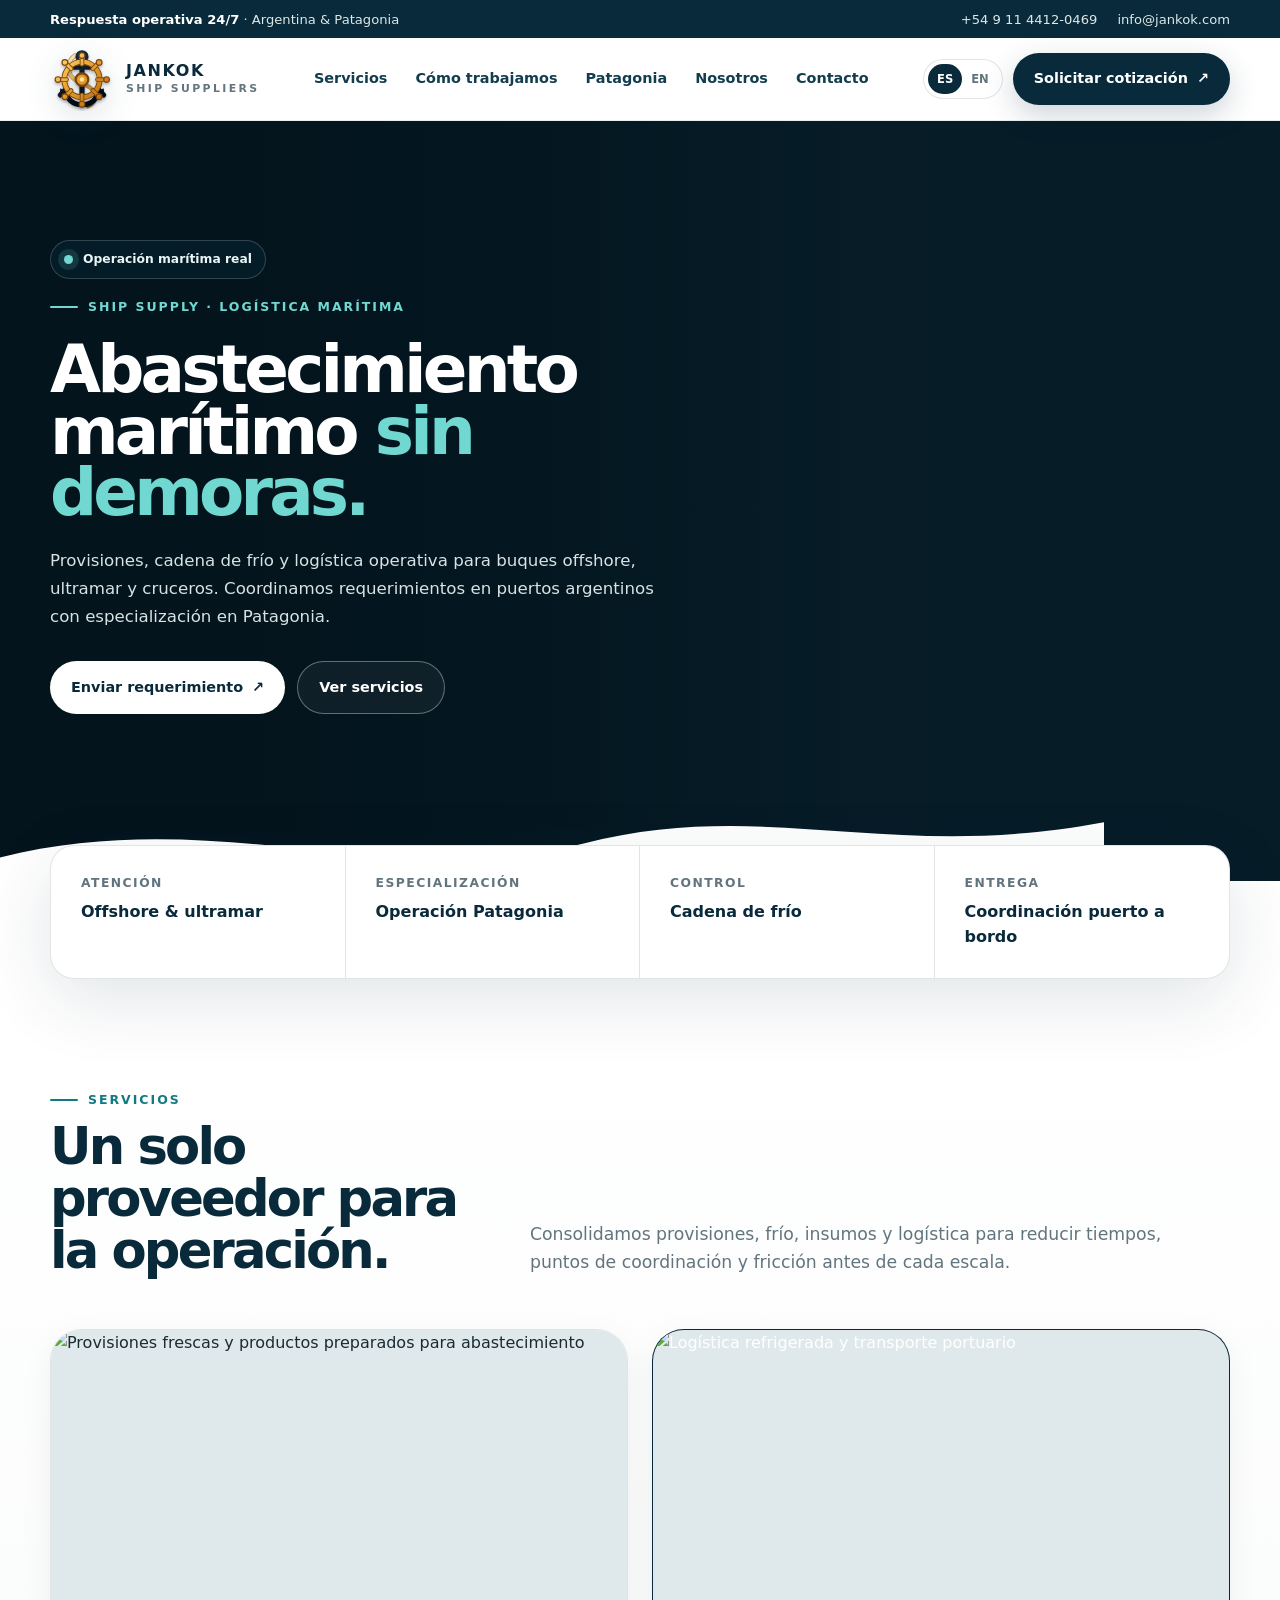
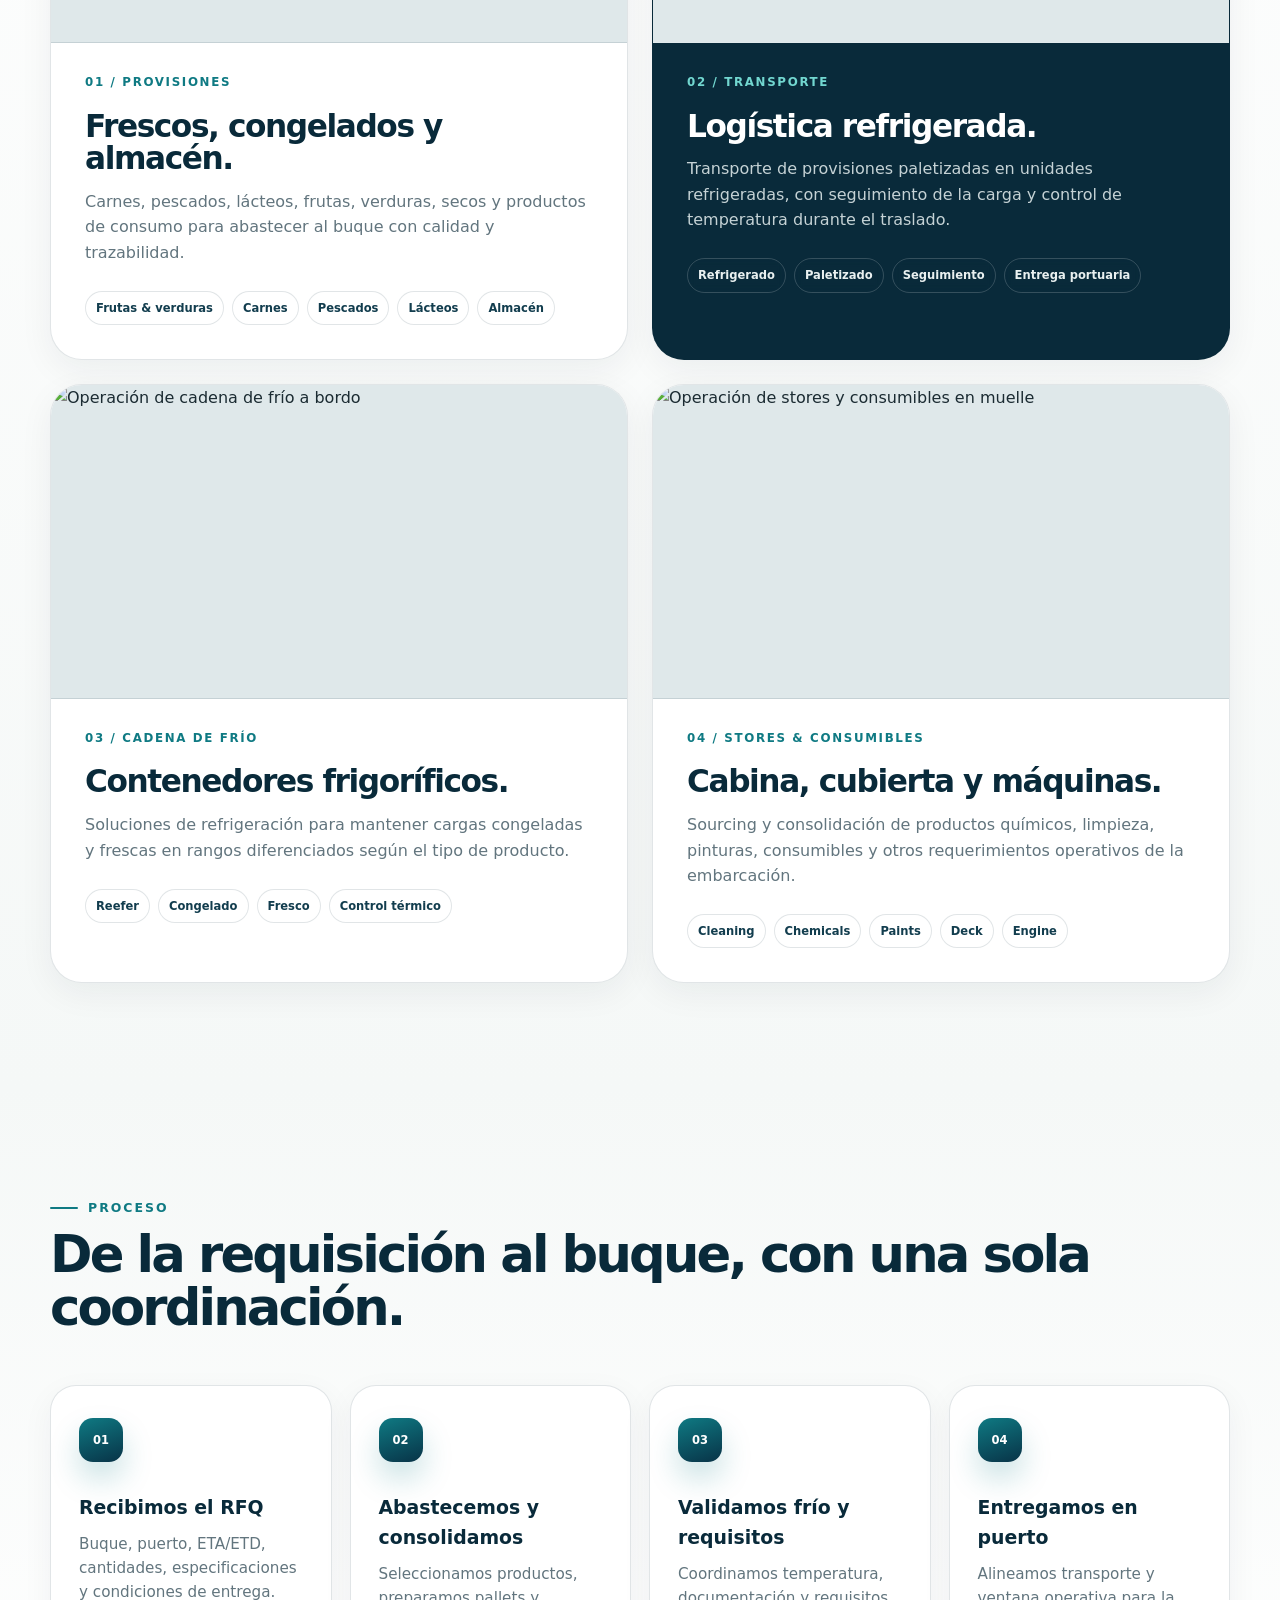
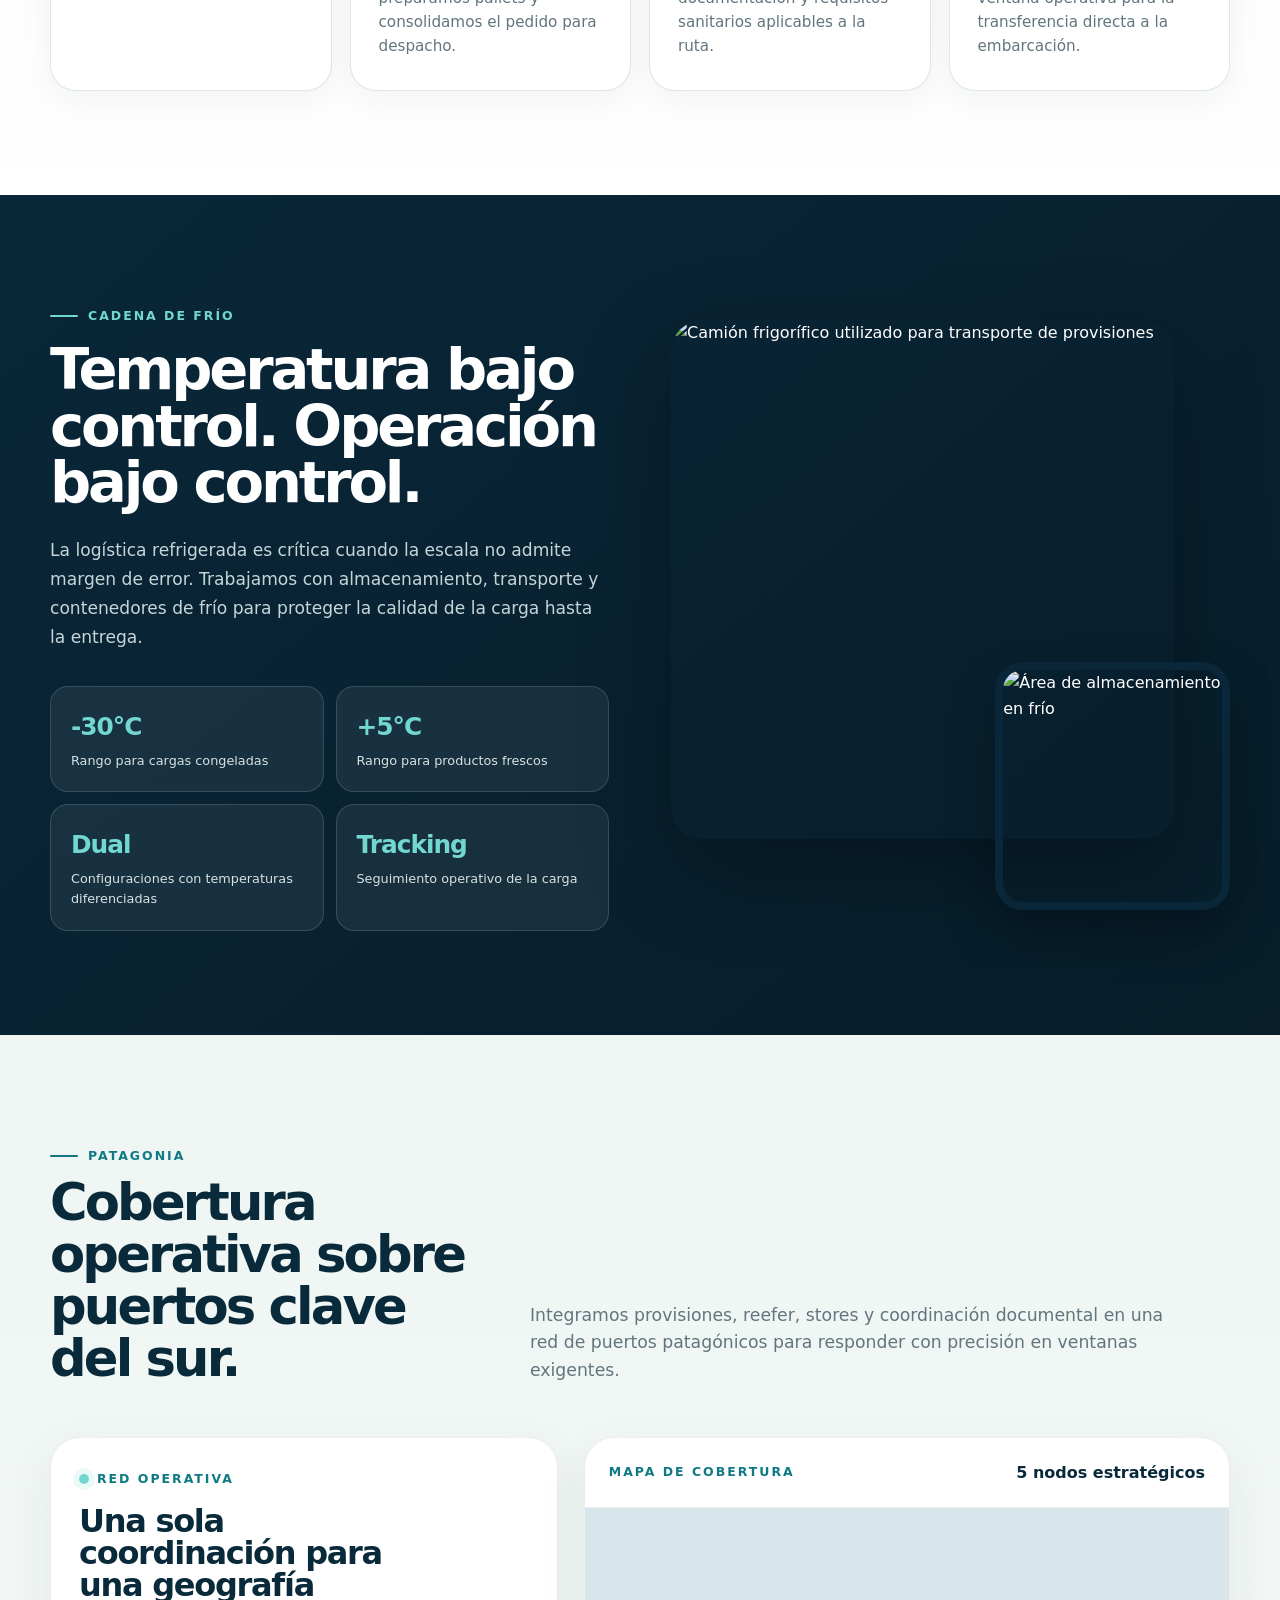
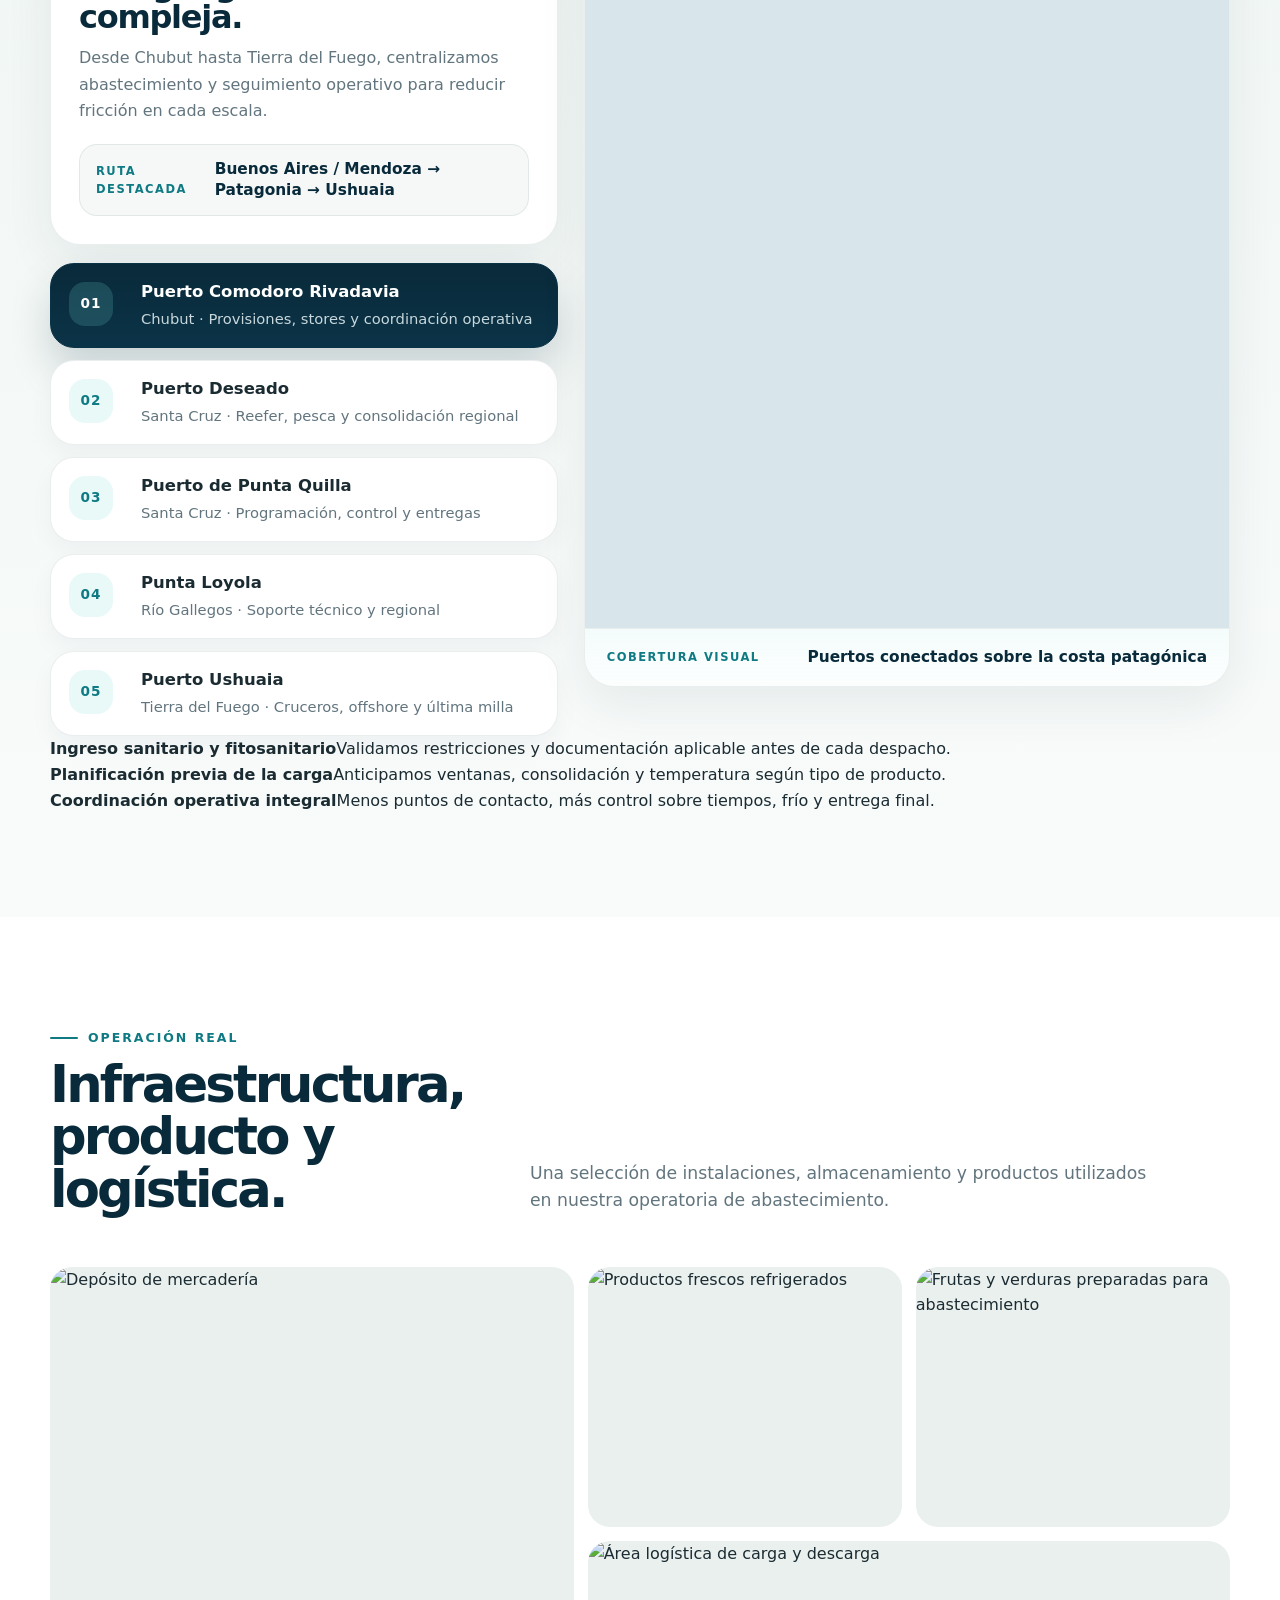
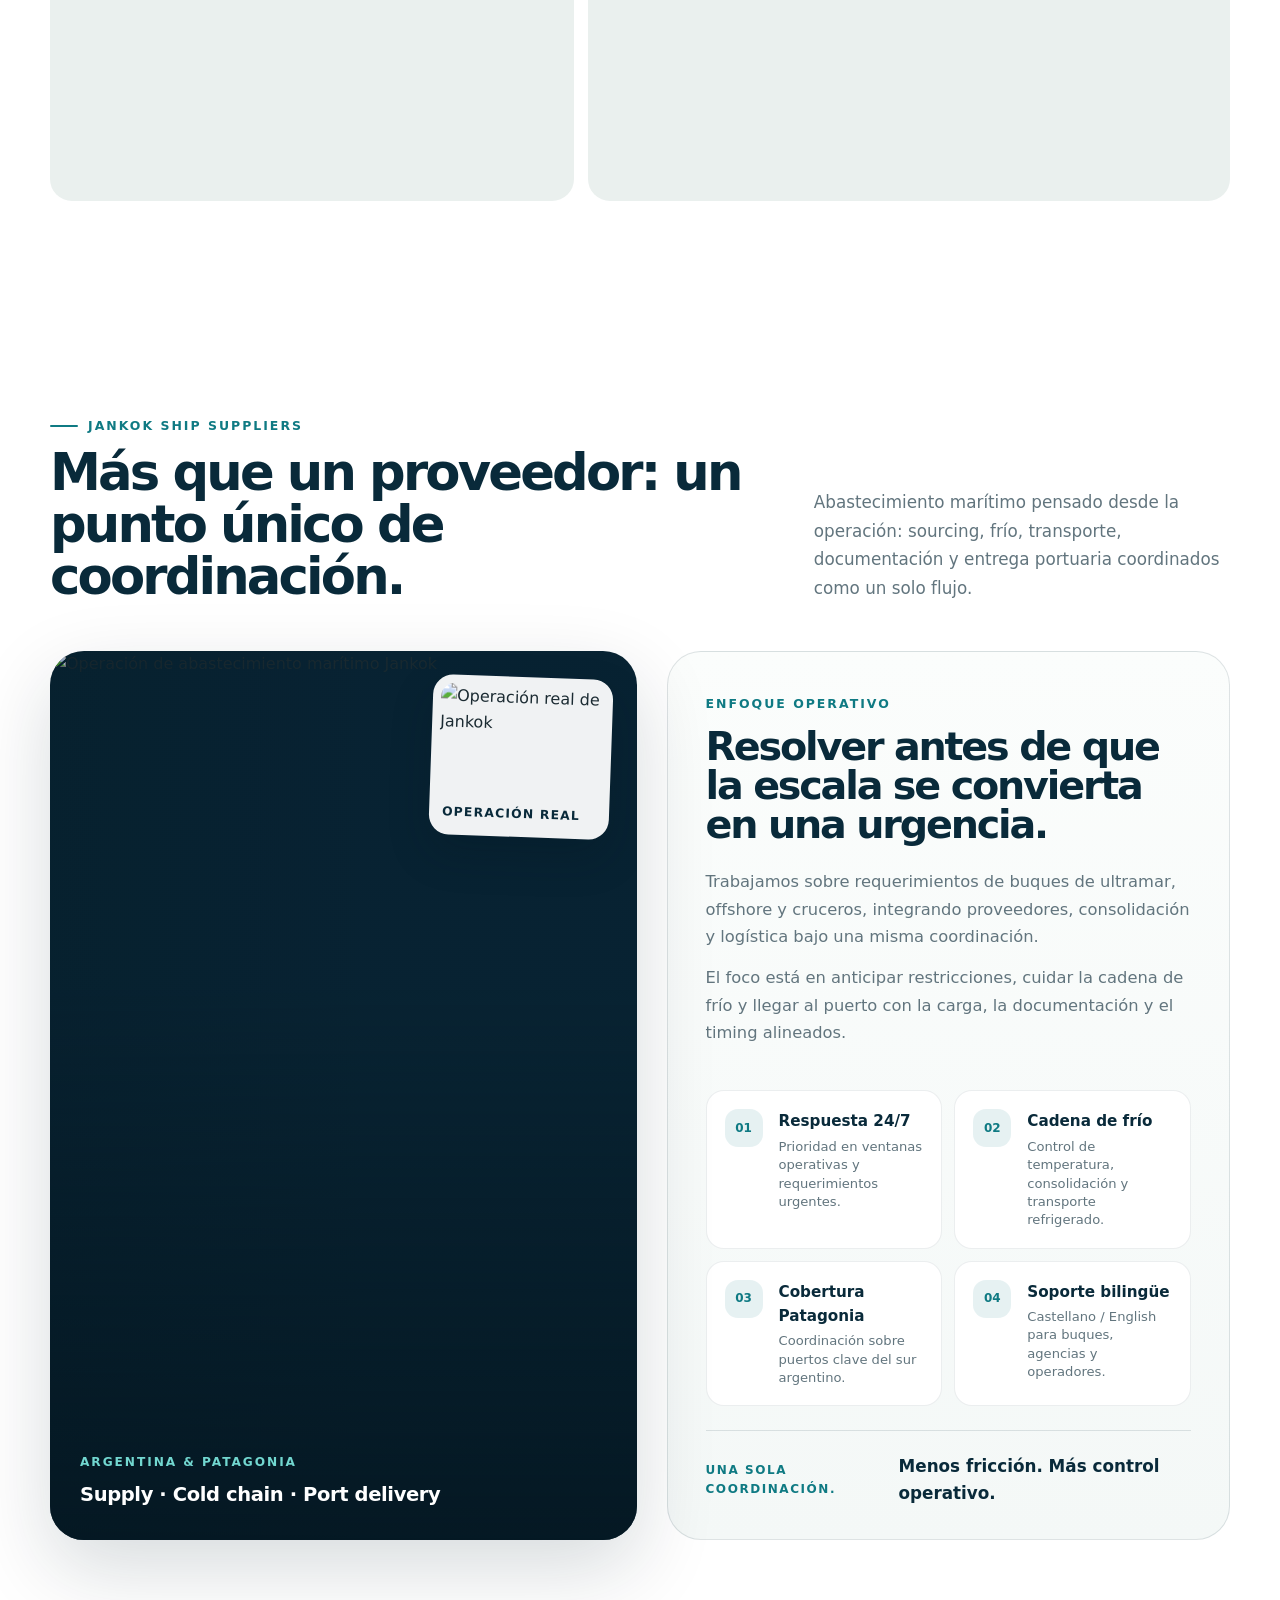
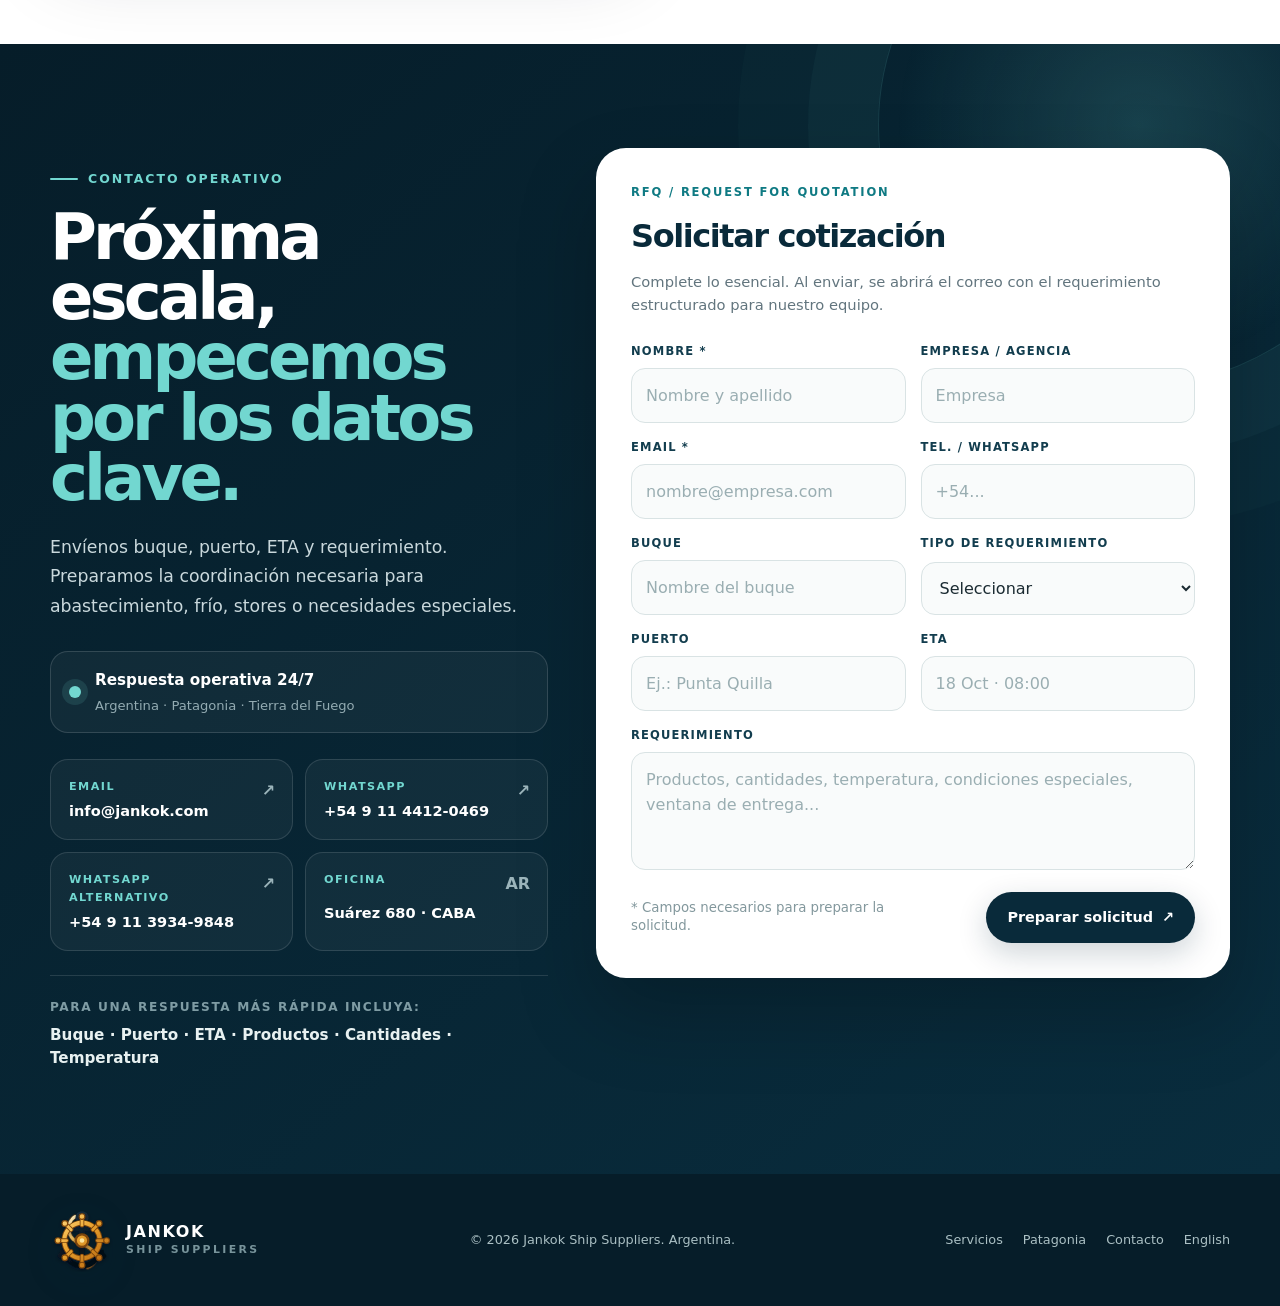
==== commit 94051729: "Actualizar imagen social y metadatos Open Graph" ====
--- a/es/index.html
+++ b/es/index.html
@@ -17,7 +17,15 @@
   <meta property="og:description" content="Provisiones, cadena de frío y logística de abastecimiento marítimo con respuesta operativa y soporte bilingüe." />
   <meta property="og:type" content="website" />
   <meta property="og:url" content="https://www.jankoksupply.com/es" />
-  <meta property="og:image" content="https://static.wixstatic.com/media/66ac55_340e1a6aad1a4ed58d53bda83f8fb054f000.jpg/v1/fill/w_1600,h_900,al_c,q_85,enc_avif,quality_auto/66ac55_340e1a6aad1a4ed58d53bda83f8fb054f000.jpg" />
+  <meta property="og:image" content="https://cdn.openart.ai/openart-uploads/production/attachment-transfers/6b2243fd573584df5f3e5a0197e4c44efead11afbc41351c4cd486f5321ac475.jpg" />
+  <meta property="og:image:secure_url" content="https://cdn.openart.ai/openart-uploads/production/attachment-transfers/6b2243fd573584df5f3e5a0197e4c44efead11afbc41351c4cd486f5321ac475.jpg" />
+  <meta property="og:image:width" content="1200" />
+  <meta property="og:image:height" content="630" />
+  <meta property="og:image:alt" content="Jankok Ship Suppliers · Argentina & Patagonia" />
+  <meta name="twitter:card" content="summary_large_image" />
+  <meta name="twitter:title" content="Jankok Ship Suppliers | Argentina & Patagonia" />
+  <meta name="twitter:description" content="Provisiones, cadena de frío y logística de abastecimiento marítimo con respuesta operativa y soporte bilingüe." />
+  <meta name="twitter:image" content="https://cdn.openart.ai/openart-uploads/production/attachment-transfers/6b2243fd573584df5f3e5a0197e4c44efead11afbc41351c4cd486f5321ac475.jpg" />
   <script type="application/ld+json">
   {"@context":"https://schema.org","@type":"Organization","name":"Jankok Ship Suppliers","url":"https://www.jankoksupply.com/","email":"info@jankok.com","telephone":["+54 9 11 4412-0469","+54 9 11 3934-9848"],"address":{"@type":"PostalAddress","streetAddress":"Suárez 680","addressLocality":"Ciudad Autónoma de Buenos Aires","addressCountry":"AR"},"areaServed":"Argentina"}
   </script>
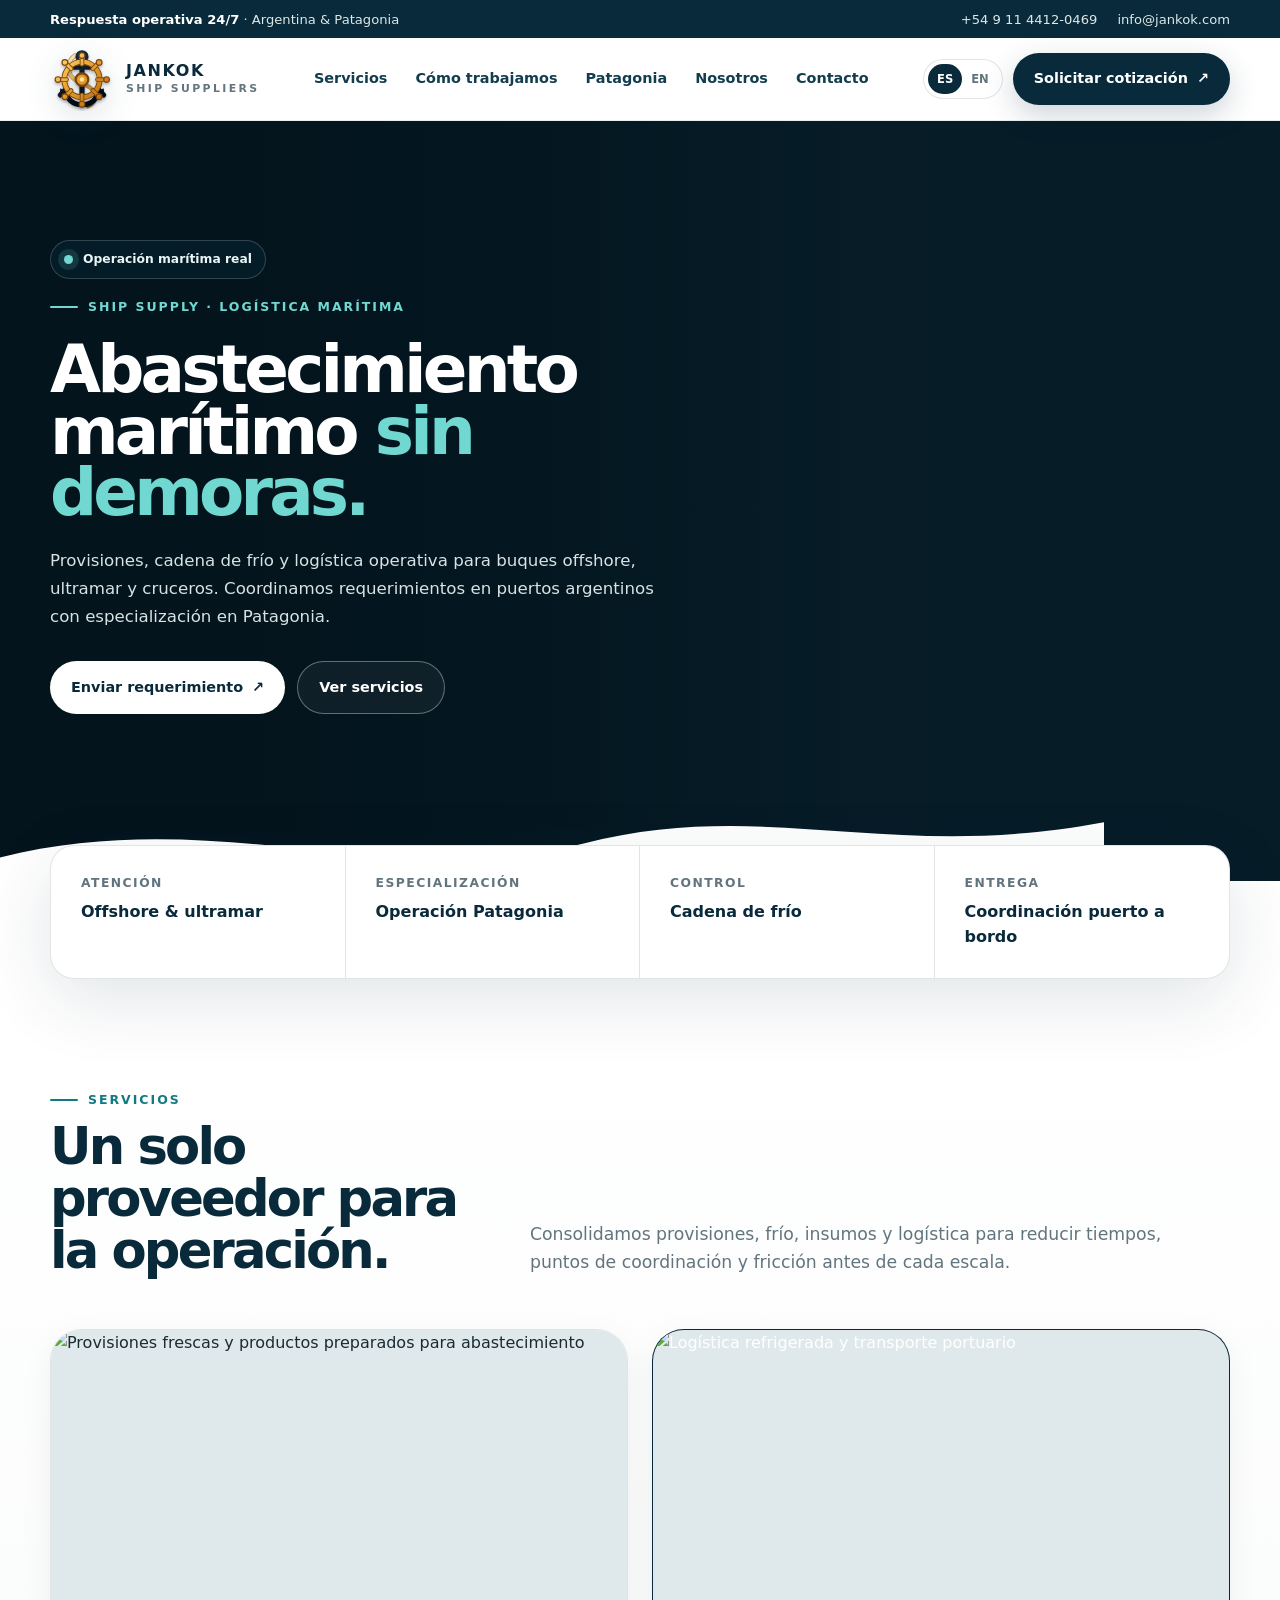
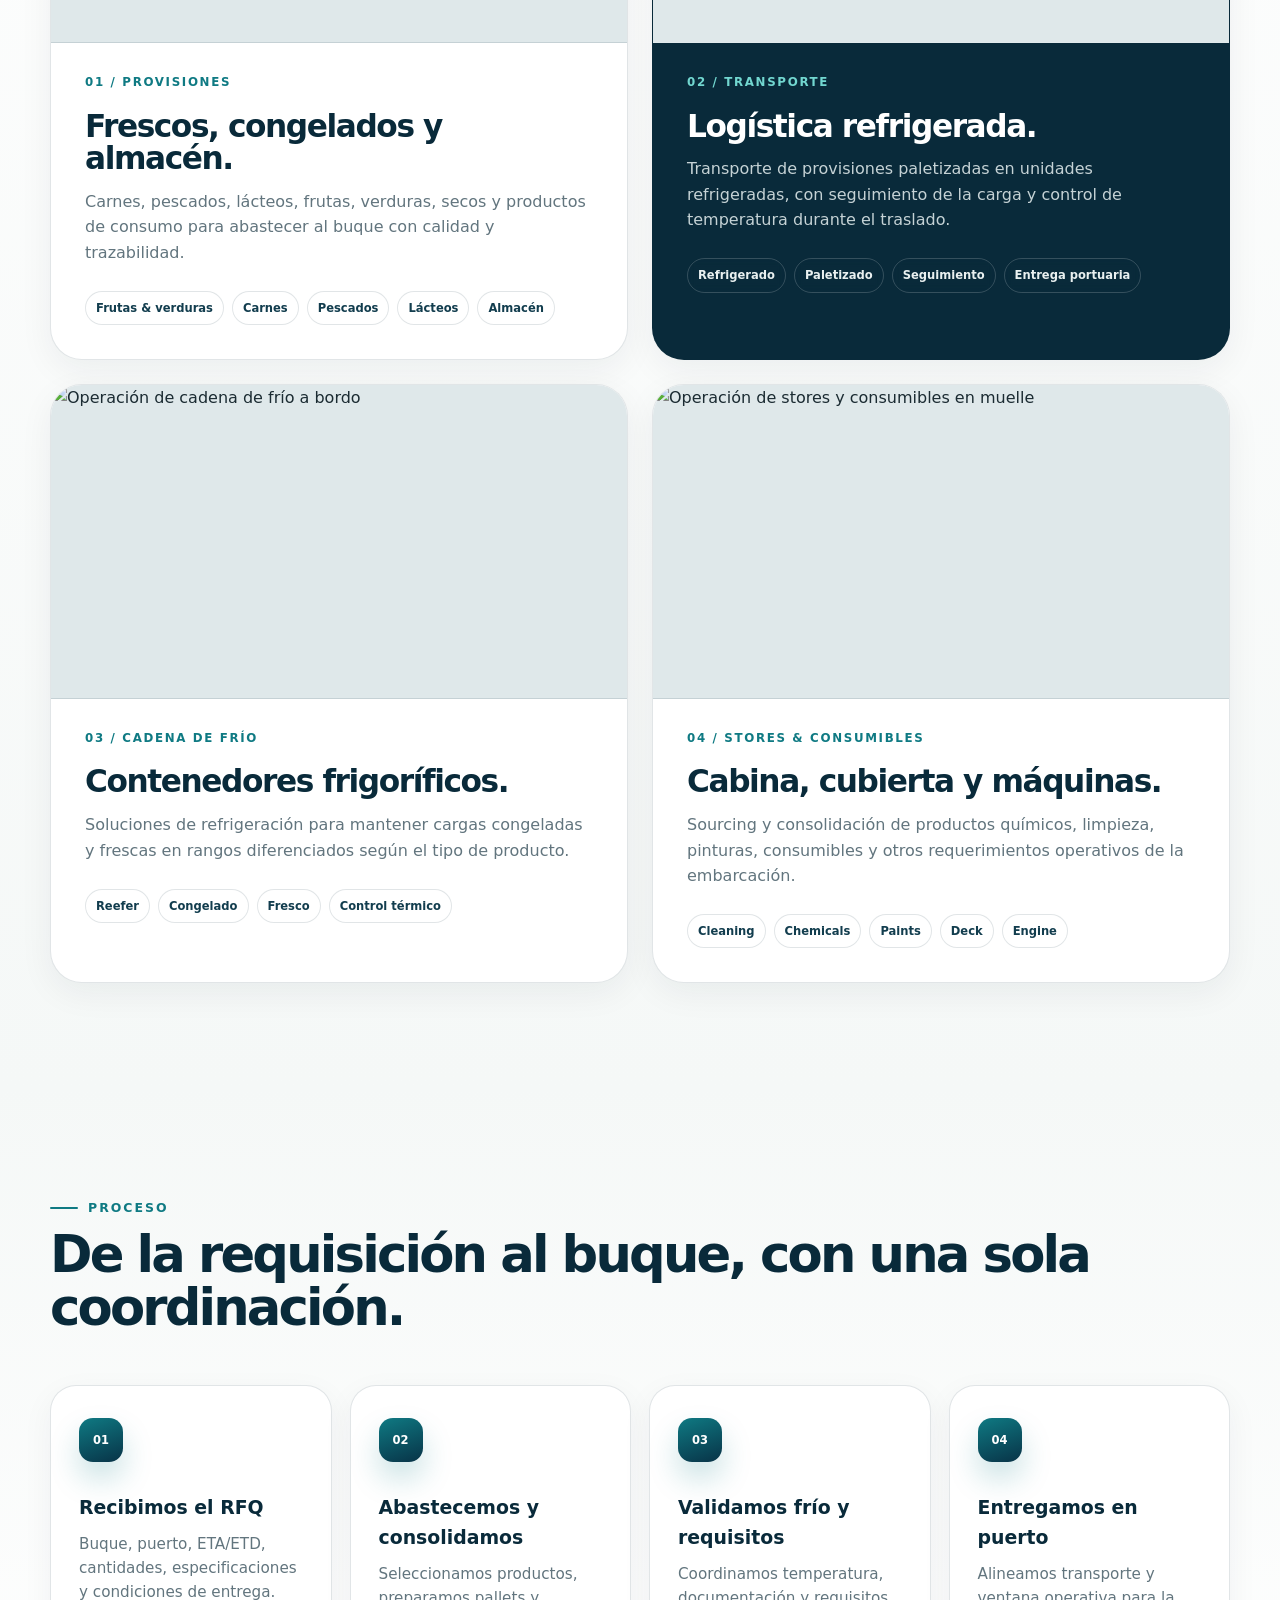
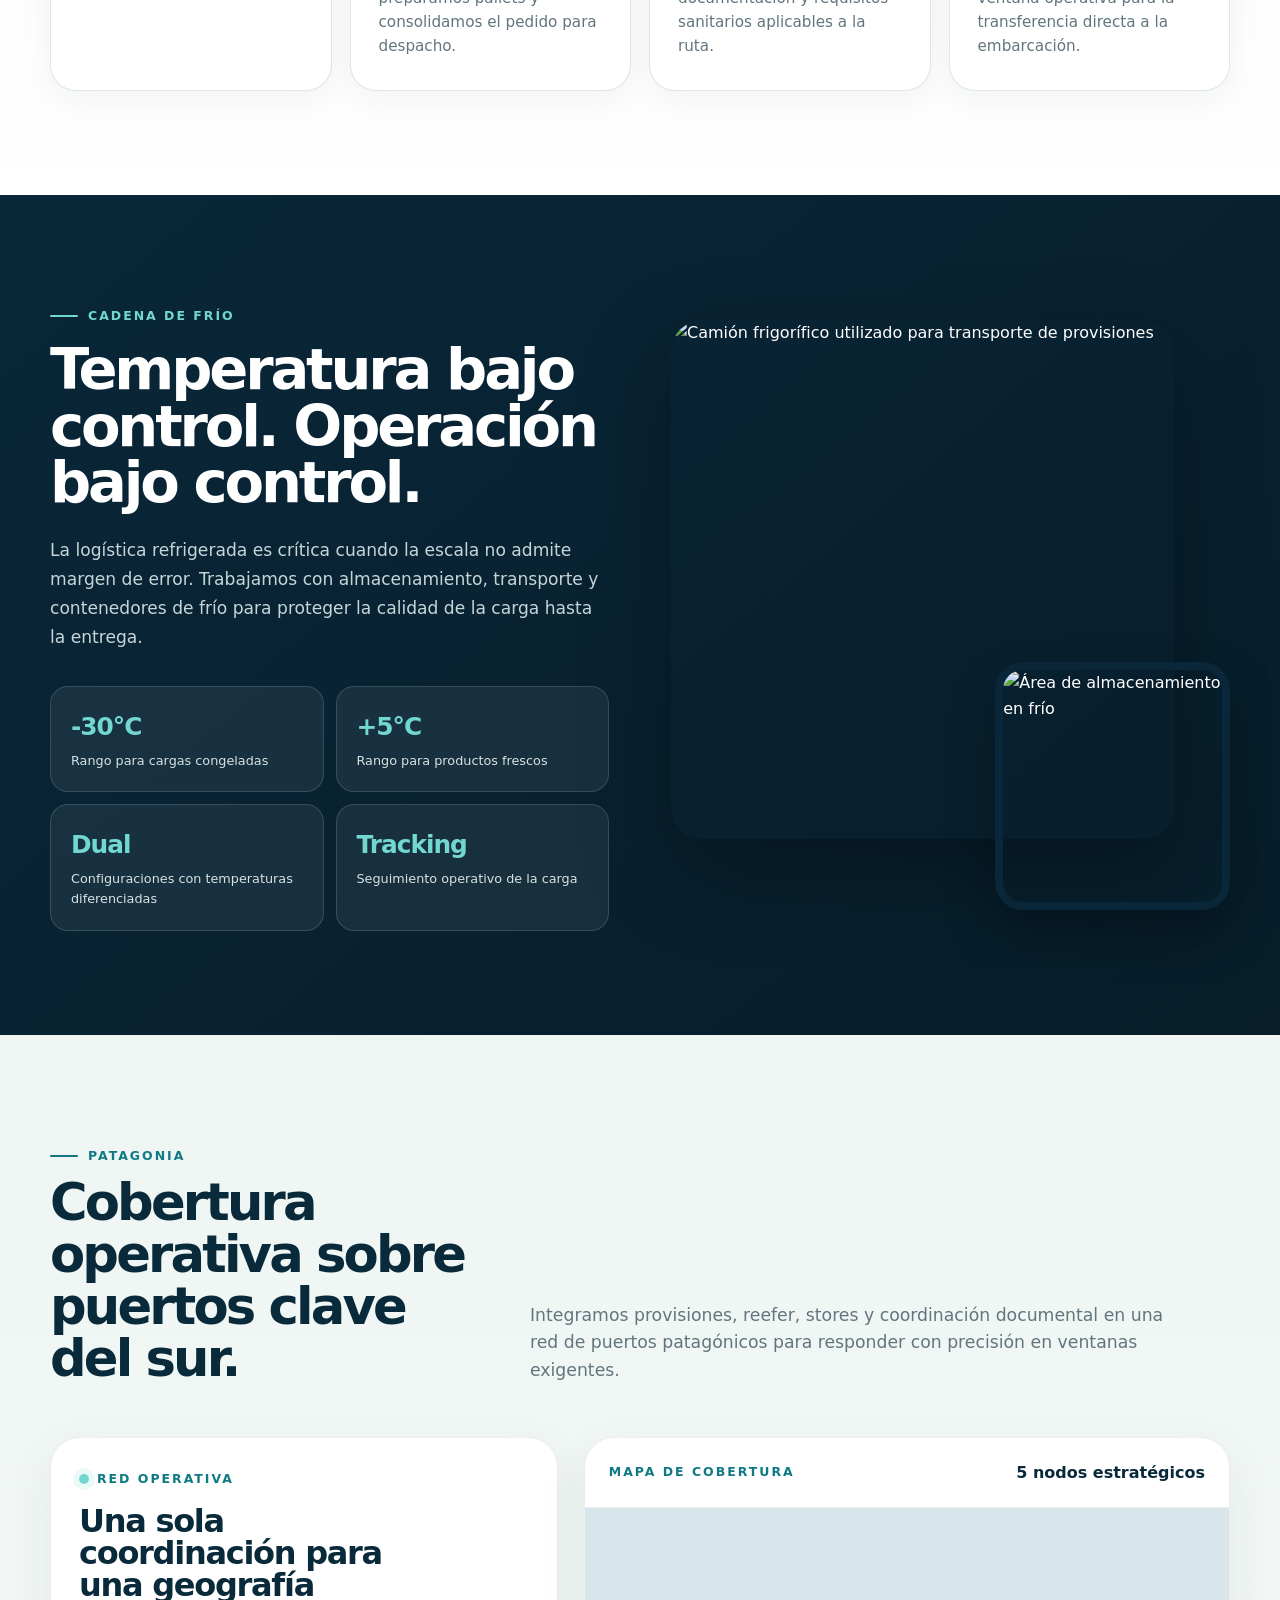
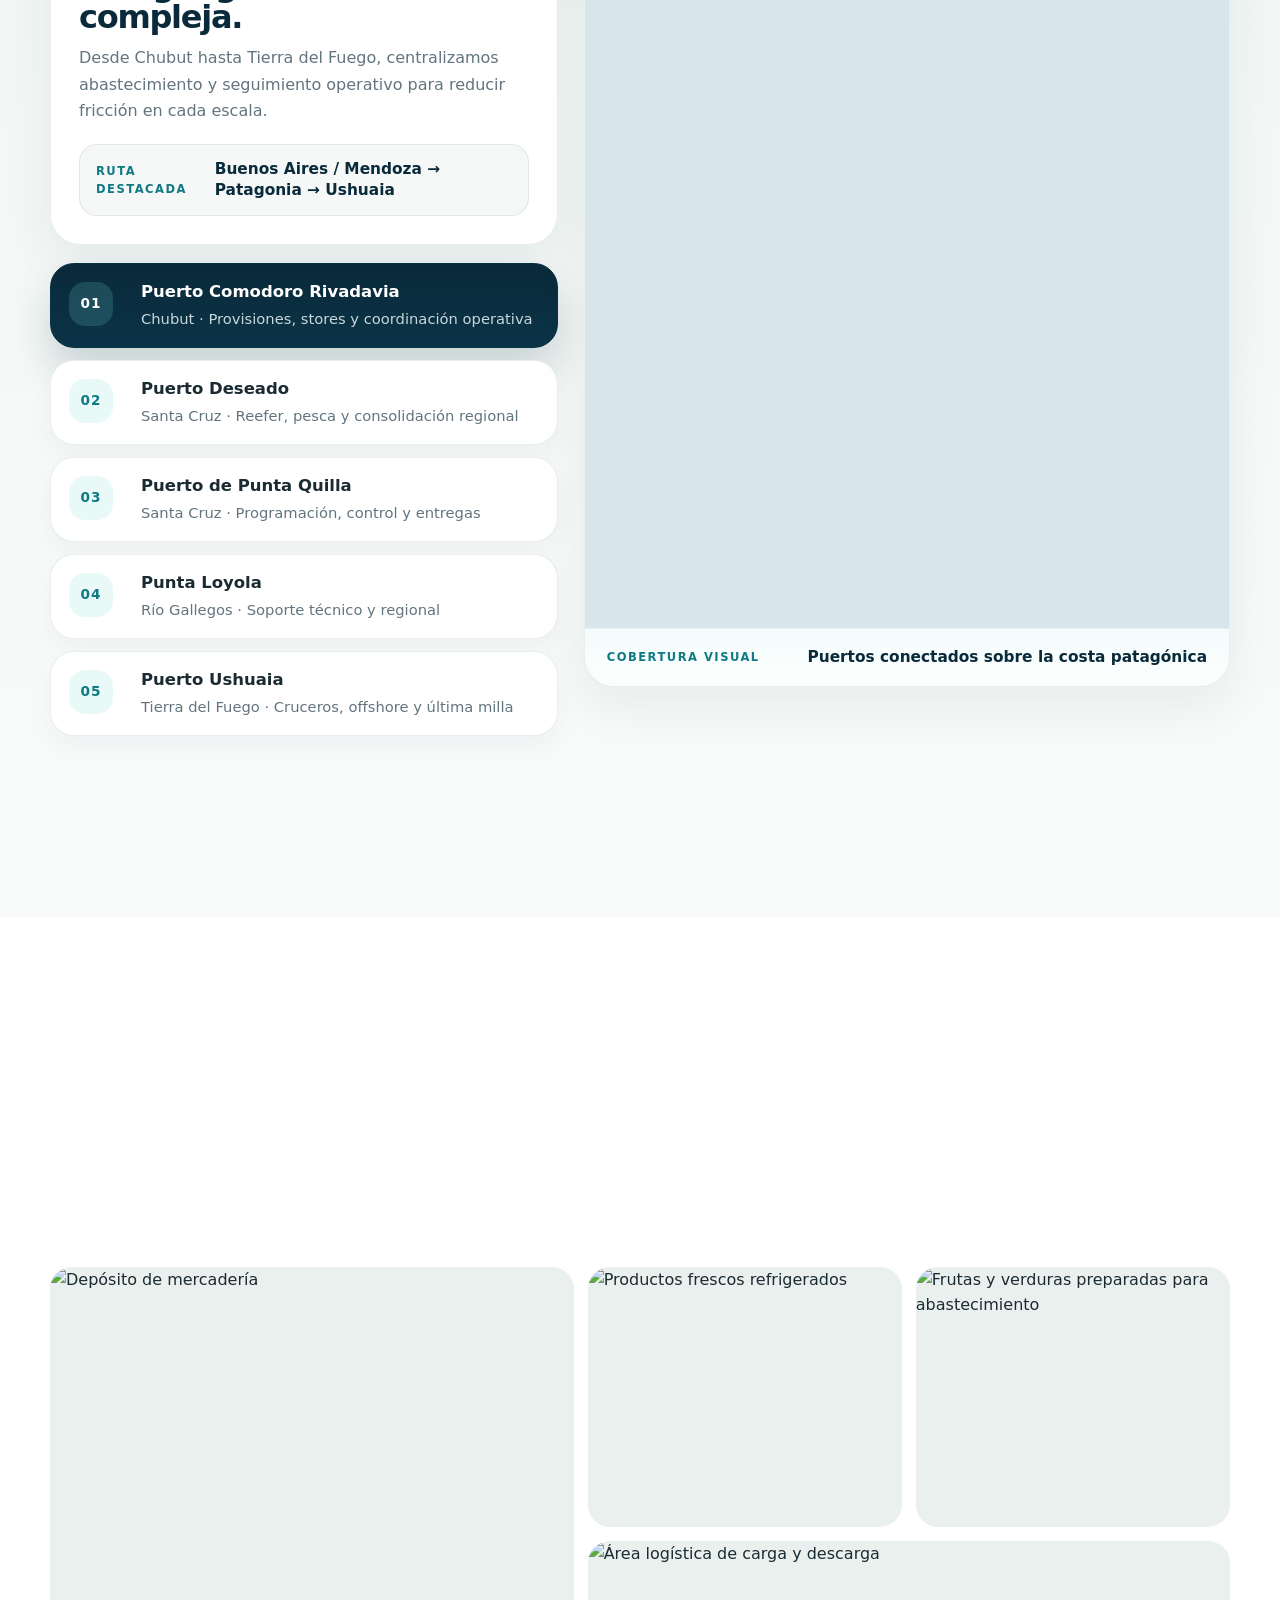
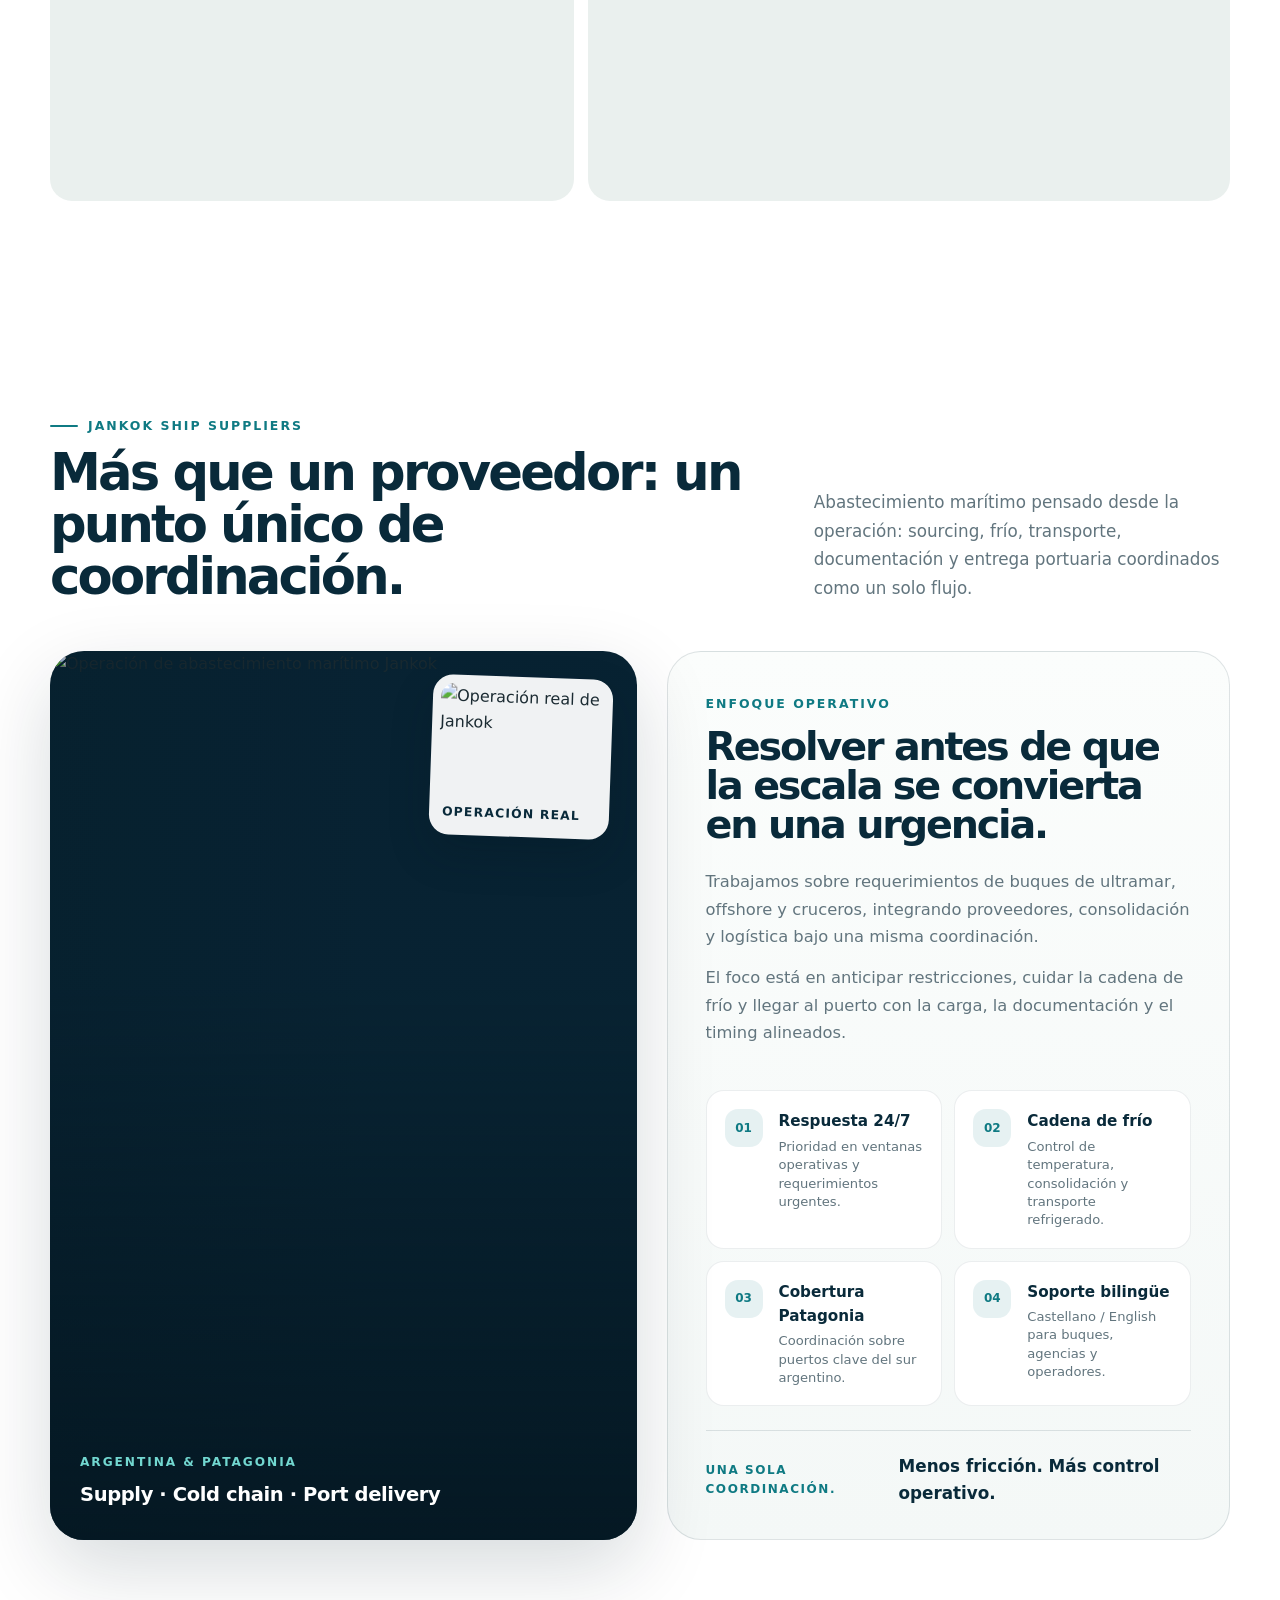
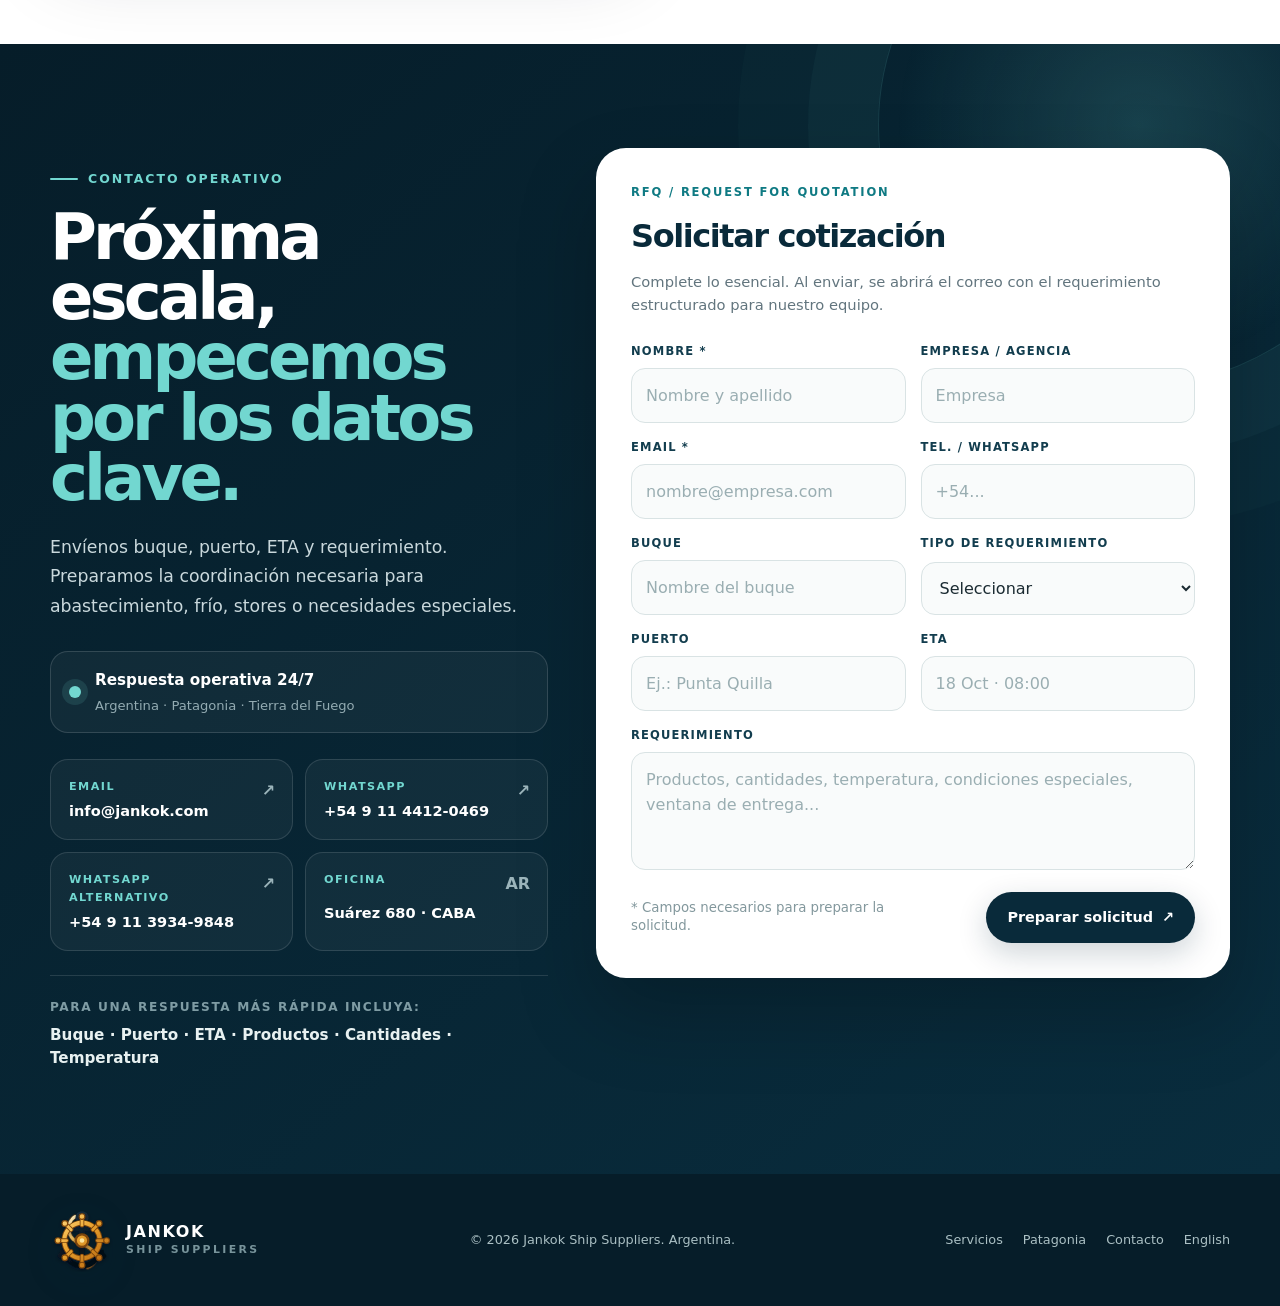
==== commit 5282c81c: "Corregir mapa Patagonia en mobile y agregar fallback" ====
--- a/es/index.html
+++ b/es/index.html
@@ -11,8 +11,8 @@
   <link rel="alternate" hreflang="en" href="https://www.jankoksupply.com/en" />
   <link rel="alternate" hreflang="x-default" href="https://www.jankoksupply.com/es" />
   <link rel="icon" href="/assets/favicon.svg" type="image/svg+xml" />
-  <link rel="stylesheet" href="/assets/styles-final-sections-v5.css" />
-  <link rel="stylesheet" href="https://unpkg.com/leaflet@1.9.4/dist/leaflet.css" crossorigin="" />
+  <link rel="stylesheet" href="/assets/styles-mobile-map-v6.css" />
+  <link rel="stylesheet" href="https://cdnjs.cloudflare.com/ajax/libs/leaflet/1.9.4/leaflet.min.css" crossorigin="" />
   <meta property="og:title" content="Jankok Ship Suppliers | Argentina & Patagonia" />
   <meta property="og:description" content="Provisiones, cadena de frío y logística de abastecimiento marítimo con respuesta operativa y soporte bilingüe." />
   <meta property="og:type" content="website" />
@@ -273,7 +273,7 @@
       <div class="footer-links"><a href="#servicios">Servicios</a><a href="#patagonia">Patagonia</a><a href="#contacto">Contacto</a><a href="/en">English</a></div>
     </div>
   </footer>
-    <script src="https://unpkg.com/leaflet@1.9.4/dist/leaflet.js" crossorigin=""></script>
+    <script src="https://cdnjs.cloudflare.com/ajax/libs/leaflet/1.9.4/leaflet.min.js"></script>
 <script src="/assets/app.js" defer></script>
 </body>
 </html>
--- a/assets/styles-mobile-map-v6.css
+++ b/assets/styles-mobile-map-v6.css
@@ -0,0 +1,537 @@
+:root{
+  --ink:#092A3A;
+  --ink-2:#123D4E;
+  --sea:#0F7A83;
+  --aqua:#72D7D0;
+  --foam:#F5F8F7;
+  --sand:#E9EFEA;
+  --white:#fff;
+  --text:#1B2B32;
+  --muted:#62757E;
+  --line:rgba(9,42,58,.12);
+  --shadow:0 20px 70px rgba(9,42,58,.12);
+  --radius:28px;
+  --container:min(1180px,calc(100vw - 40px));
+}
+*{box-sizing:border-box}
+html{scroll-behavior:smooth}
+body{margin:0;font-family:Inter,ui-sans-serif,system-ui,-apple-system,BlinkMacSystemFont,"Segoe UI",sans-serif;color:var(--text);background:#fff;line-height:1.6;-webkit-font-smoothing:antialiased}
+a{color:inherit;text-decoration:none}
+img{display:block;max-width:100%}
+button,input,textarea{font:inherit}
+::selection{background:var(--aqua);color:var(--ink)}
+.container{width:var(--container);margin-inline:auto}
+.eyebrow{display:inline-flex;align-items:center;gap:10px;font-size:.78rem;text-transform:uppercase;letter-spacing:.16em;font-weight:800;color:var(--sea)}
+.eyebrow::before{content:"";width:28px;height:2px;background:currentColor;border-radius:99px}
+.section{padding:104px 0}
+.section-head{display:grid;grid-template-columns:.75fr 1.25fr;gap:60px;align-items:end;margin-bottom:52px}
+.section-head h2,.section-title{font-size:clamp(2.2rem,4vw,4rem);letter-spacing:-.055em;line-height:1.02;margin:10px 0 0;color:var(--ink);font-weight:780}
+.section-head p{margin:0;color:var(--muted);font-size:1.08rem;max-width:640px}
+.topbar{background:var(--ink);color:#dce8e8;font-size:.82rem}
+.topbar .container{min-height:38px;display:flex;align-items:center;justify-content:space-between;gap:20px}
+.topbar strong{color:#fff}
+.topbar-links{display:flex;gap:20px;align-items:center}
+.header{position:sticky;top:0;z-index:50;background:rgba(255,255,255,.88);backdrop-filter:blur(16px);border-bottom:1px solid rgba(9,42,58,.08)}
+.nav{min-height:82px;display:flex;align-items:center;justify-content:space-between;gap:30px}
+.brand{display:flex;align-items:center;gap:12px;min-width:max-content}
+.brand img{width:64px;height:64px;object-fit:contain;filter:drop-shadow(0 8px 16px rgba(9,42,58,.16))}
+.brand-copy{line-height:1}
+.brand-copy strong{display:block;color:var(--ink);letter-spacing:.1em;font-size:1rem}
+.brand-copy span{display:block;margin-top:5px;color:var(--muted);font-size:.68rem;text-transform:uppercase;letter-spacing:.22em;font-weight:700}
+.nav-links{display:flex;align-items:center;gap:28px;font-size:.9rem;font-weight:700;color:var(--ink-2)}
+.nav-links a{position:relative}
+.nav-links a:not(.btn)::after{content:"";position:absolute;left:0;right:100%;bottom:-8px;height:2px;background:var(--sea);transition:.2s ease}
+.nav-links a:hover::after{right:0}
+.nav-actions{display:flex;align-items:center;gap:10px}
+.lang{display:flex;border:1px solid var(--line);border-radius:999px;padding:4px;background:#fff}
+.lang a{padding:6px 9px;border-radius:999px;font-size:.72rem;font-weight:800;color:var(--muted)}
+.lang a.active{background:var(--ink);color:#fff}
+.btn{display:inline-flex;align-items:center;justify-content:center;gap:9px;border:0;border-radius:999px;padding:14px 21px;font-weight:800;font-size:.9rem;transition:.2s ease;cursor:pointer}
+.btn-primary{background:var(--ink);color:#fff;box-shadow:0 10px 30px rgba(9,42,58,.2)}
+.btn-primary:hover{transform:translateY(-2px);background:#0d3548}
+.btn-light{background:#fff;color:var(--ink)}
+.btn-outline{border:1px solid rgba(255,255,255,.35);color:#fff;background:rgba(255,255,255,.05)}
+.btn-outline-dark{border:1px solid var(--line);color:var(--ink);background:#fff}
+.menu-btn{display:none;background:none;border:0;padding:8px;color:var(--ink)}
+.hero{position:relative;min-height:780px;display:flex;align-items:stretch;background:var(--ink);overflow:hidden}
+.hero-media{position:absolute;inset:0;z-index:0;background:var(--ink);overflow:hidden}
+.hero-media{background-size:cover;background-repeat:no-repeat;background-position:center center}
+
+.hero-media::after{content:"";position:absolute;inset:0;z-index:1;pointer-events:none;background:linear-gradient(90deg,rgba(4,22,32,.94) 0%,rgba(4,22,32,.84) 30%,rgba(4,22,32,.48) 57%,rgba(4,22,32,.16) 100%),linear-gradient(0deg,rgba(4,22,32,.26),transparent 58%)}
+.hero-wave{position:absolute;left:0;right:0;bottom:-1px;height:120px;opacity:.9}
+.hero-inner{position:relative;z-index:2;display:grid;grid-template-columns:1.18fr .82fr;gap:50px;align-items:center;width:var(--container);margin:auto;padding:112px 0 152px;color:#fff}
+.hero-copy{max-width:760px;text-shadow:0 10px 34px rgba(0,0,0,.32)}
+.hero-video-badge{display:inline-flex;align-items:center;gap:10px;margin-bottom:18px;padding:10px 14px;border-radius:999px;background:rgba(255,255,255,.08);border:1px solid rgba(255,255,255,.16);color:#eaf5f5;font-size:.77rem;font-weight:780;backdrop-filter:blur(12px)}
+.hero-video-badge::before{content:"";width:9px;height:9px;border-radius:50%;background:var(--aqua);box-shadow:0 0 0 6px rgba(114,215,208,.14)}
+.hero-copy .eyebrow{color:var(--aqua)}
+.hero h1{font-size:clamp(3.4rem,6.6vw,7.1rem);font-weight:780;letter-spacing:-.065em;line-height:.9;margin:20px 0 26px;max-width:940px}
+.hero h1 em{font-style:normal;color:var(--aqua)}
+.hero-copy>p{max-width:670px;color:#e2eded;font-size:clamp(1.05rem,1.6vw,1.26rem);line-height:1.65;margin:0}
+.hero-cta{display:flex;gap:12px;flex-wrap:wrap;margin-top:34px}
+.hero-panel{align-self:end;justify-self:end;width:min(100%,390px);border:1px solid rgba(255,255,255,.22);background:rgba(4,24,34,.54);backdrop-filter:blur(18px);border-radius:28px;padding:26px;box-shadow:0 30px 80px rgba(0,0,0,.22)}
+.panel-label{color:var(--aqua);font-size:.76rem;text-transform:uppercase;letter-spacing:.14em;font-weight:800;margin-bottom:18px}
+.metrics{display:grid;gap:0}
+.panel-note{display:block;margin-top:14px;color:#8fa9af;font-size:.7rem;line-height:1.35}
+.metric{padding:18px 0;border-top:1px solid rgba(255,255,255,.15)}
+.metric:first-child{border-top:0;padding-top:0}
+.metric strong{display:block;font-size:1.7rem;letter-spacing:-.04em;line-height:1.1}
+.metric span{display:block;color:#c2d1d5;margin-top:7px;font-size:.88rem}
+.proof-strip{position:relative;z-index:3;margin-top:-48px}
+.proof-card{background:#fff;border:1px solid var(--line);border-radius:24px;box-shadow:var(--shadow);display:grid;grid-template-columns:repeat(4,1fr);overflow:hidden}
+.proof-item{padding:28px 30px;border-right:1px solid var(--line)}
+.proof-item:last-child{border-right:0}
+.proof-item span{display:block;color:var(--muted);font-size:.77rem;text-transform:uppercase;letter-spacing:.12em;font-weight:800;margin-bottom:5px}
+.proof-item strong{display:block;color:var(--ink);font-size:1rem}
+.services{background:linear-gradient(180deg,#fff 0%,var(--foam) 100%)}
+.service-grid{display:grid;grid-template-columns:repeat(2,1fr);gap:18px}
+.service-card{position:relative;overflow:hidden;min-height:360px;border-radius:var(--radius);padding:34px;background:#fff;border:1px solid var(--line);display:flex;flex-direction:column;justify-content:space-between;transition:.25s ease}
+.service-card:hover{transform:translateY(-5px);box-shadow:var(--shadow)}
+.service-card.dark{background:var(--ink);color:#fff;border-color:transparent}
+.service-num{font-size:.74rem;font-weight:850;letter-spacing:.14em;color:var(--sea)}
+.dark .service-num{color:var(--aqua)}
+.service-card h3{font-size:2rem;letter-spacing:-.045em;line-height:1.05;margin:0 0 14px;color:var(--ink)}
+.dark h3{color:#fff}
+.service-card p{margin:0;color:var(--muted);max-width:520px}
+.dark p{color:#c5d2d5}
+.service-tags{display:flex;gap:8px;flex-wrap:wrap;margin-top:26px}
+.service-tags span{border:1px solid var(--line);border-radius:999px;padding:7px 10px;font-size:.72rem;font-weight:750;color:var(--ink-2)}
+.dark .service-tags span{border-color:rgba(255,255,255,.18);color:#e9f0f0}
+.visual-service{padding:0;min-height:480px}
+.visual-service img{position:absolute;inset:0;width:100%;height:100%;object-fit:cover}
+.visual-service::after{content:"";position:absolute;inset:0;background:linear-gradient(0deg,rgba(5,26,37,.88),rgba(5,26,37,.1) 65%)}
+.visual-service .service-content{position:relative;z-index:2;margin-top:auto;padding:34px;color:#fff}
+.visual-service h3{color:#fff}
+.visual-service p{color:#dce7e8}
+.process{background:#fff}
+.process-grid{display:grid;grid-template-columns:repeat(4,1fr);gap:14px;margin-top:48px}
+.step{padding:30px 24px;border:1px solid var(--line);border-radius:22px;position:relative}
+.step::before{content:attr(data-step);display:grid;place-items:center;width:38px;height:38px;border-radius:50%;background:var(--ink);color:#fff;font-size:.72rem;font-weight:850;margin-bottom:38px}
+.step h3{color:var(--ink);font-size:1.15rem;margin:0 0 9px}
+.step p{color:var(--muted);font-size:.9rem;margin:0}
+.cold-chain{background:var(--ink);color:#fff;overflow:hidden}
+.cold-grid{display:grid;grid-template-columns:1fr 1fr;gap:72px;align-items:center}
+.cold-copy .eyebrow{color:var(--aqua)}
+.cold-copy h2{font-size:clamp(2.8rem,4.5vw,5rem);line-height:.98;letter-spacing:-.055em;margin:16px 0 24px}
+.cold-copy>p{color:#c6d5d8;font-size:1.07rem;max-width:570px}
+.cold-specs{display:grid;grid-template-columns:repeat(2,1fr);gap:12px;margin-top:34px}
+.spec{background:rgba(255,255,255,.06);border:1px solid rgba(255,255,255,.11);border-radius:18px;padding:20px}
+.spec strong{display:block;color:var(--aqua);font-size:1.55rem;letter-spacing:-.04em}
+.spec span{display:block;color:#d7e2e3;font-size:.8rem;margin-top:4px}
+.cold-media{position:relative;min-height:570px}
+.cold-media .truck{position:absolute;inset:0 12% 12% 0;width:88%;height:88%;object-fit:cover;border-radius:30px;box-shadow:0 30px 80px rgba(0,0,0,.25)}
+.cold-media .small{position:absolute;right:0;bottom:0;width:43%;height:43%;object-fit:cover;border:8px solid var(--ink);border-radius:26px}
+.patagonia{background:#eef5f2}
+.patagonia-grid{display:grid;grid-template-columns:.85fr 1.15fr;gap:80px;align-items:start}
+.patagonia-map{position:sticky;top:130px;min-height:520px;background:linear-gradient(160deg,#0d3545,#0a2634);border-radius:32px;padding:38px;color:#fff;overflow:hidden}
+.patagonia-map::before{content:"";position:absolute;width:420px;height:420px;border:1px solid rgba(114,215,208,.28);border-radius:50%;right:-120px;top:-110px;box-shadow:0 0 0 40px rgba(114,215,208,.04),0 0 0 90px rgba(114,215,208,.025)}
+.map-kicker{color:var(--aqua);font-size:.75rem;text-transform:uppercase;letter-spacing:.16em;font-weight:800}
+.patagonia-map h3{position:relative;font-size:3.2rem;line-height:.95;letter-spacing:-.05em;margin:18px 0 0;max-width:340px}
+.route-line{position:absolute;left:38px;bottom:38px;right:38px}
+.route-line span{display:block;color:#b9cbcf;font-size:.78rem;margin-bottom:8px}
+.route-line strong{display:block;font-size:1.08rem}
+.compliance{padding-top:6px}
+.compliance .section-title{margin-bottom:24px}
+.compliance>p{color:var(--muted);font-size:1.05rem}
+.compliance-list{display:grid;gap:12px;margin-top:28px}
+.compliance-item{background:#fff;border:1px solid var(--line);border-radius:18px;padding:21px 22px;display:grid;grid-template-columns:38px 1fr;gap:14px;align-items:start}
+.check{width:32px;height:32px;border-radius:50%;background:#e6f6f3;color:var(--sea);display:grid;place-items:center;font-weight:900}
+.compliance-item strong{display:block;color:var(--ink);margin-bottom:4px}
+.compliance-item span{display:block;color:var(--muted);font-size:.9rem}
+.note{font-size:.75rem!important;margin-top:18px!important;color:#71828a!important}
+.gallery{background:#fff}
+.gallery-grid{display:grid;grid-template-columns:1.25fr .75fr .75fr;grid-template-rows:260px 260px;gap:14px}
+.gallery-grid figure{margin:0;border-radius:22px;overflow:hidden;position:relative;background:#eaf0ee}
+.gallery-grid figure:first-child{grid-row:1/3}
+.gallery-grid figure:last-child{grid-column:2/4}
+.gallery-grid img{width:100%;height:100%;object-fit:cover;transition:transform .5s ease}
+.gallery-grid figure:hover img{transform:scale(1.035)}
+.about{background:var(--foam)}
+.about-grid{display:grid;grid-template-columns:1fr 1fr;gap:72px;align-items:center}
+.about-copy .section-title{margin-bottom:24px}
+.about-copy p{color:var(--muted);font-size:1.05rem}
+.about-points{display:grid;grid-template-columns:repeat(2,1fr);gap:12px;margin-top:30px}
+.about-point{border-top:1px solid var(--line);padding-top:16px}
+.about-point strong{color:var(--ink);display:block;font-size:1rem}
+.about-point span{font-size:.82rem;color:var(--muted)}
+.about-media{position:relative;padding:0 0 42px 50px}
+.about-media img{border-radius:30px;box-shadow:var(--shadow);height:570px;width:100%;object-fit:cover}
+.about-badge{position:absolute;left:0;bottom:0;background:var(--aqua);color:var(--ink);padding:23px 25px;border-radius:20px;font-weight:850;max-width:210px;line-height:1.15;box-shadow:0 18px 40px rgba(9,42,58,.15)}
+.contact{background:var(--ink);color:#fff;position:relative;overflow:hidden}
+.contact::before{content:"";position:absolute;width:600px;height:600px;border:1px solid rgba(114,215,208,.15);border-radius:50%;right:-200px;top:-240px;box-shadow:0 0 0 70px rgba(114,215,208,.035),0 0 0 140px rgba(114,215,208,.02)}
+.contact-grid{position:relative;display:grid;grid-template-columns:.82fr 1.18fr;gap:78px;align-items:start}
+.contact-copy .eyebrow{color:var(--aqua)}
+.contact-copy h2{font-size:clamp(3rem,5vw,5.4rem);letter-spacing:-.06em;line-height:.92;margin:17px 0 24px}
+.contact-copy p{color:#c8d6d8;max-width:520px}
+.contact-details{display:grid;gap:16px;margin-top:36px}
+.contact-details a,.contact-details div{display:flex;gap:12px;align-items:flex-start;color:#eef6f6}
+.contact-details small{display:block;color:#8fa9af;text-transform:uppercase;letter-spacing:.12em;font-weight:800;font-size:.65rem;margin-bottom:2px}
+.contact-card{background:#fff;color:var(--text);border-radius:30px;padding:34px;box-shadow:0 24px 70px rgba(0,0,0,.2)}
+.contact-card h3{font-size:1.7rem;letter-spacing:-.035em;color:var(--ink);margin:0 0 8px}
+.contact-card>p{color:var(--muted);font-size:.9rem;margin:0 0 24px}
+.form-grid{display:grid;grid-template-columns:repeat(2,1fr);gap:14px}
+.field{display:grid;gap:7px}
+.field.full{grid-column:1/-1}
+.field label{font-size:.72rem;font-weight:800;text-transform:uppercase;letter-spacing:.1em;color:var(--ink-2)}
+.field input,.field textarea{width:100%;border:1px solid var(--line);border-radius:13px;padding:13px 14px;outline:none;background:#fbfcfc;color:var(--text);transition:.15s}
+.field textarea{min-height:118px;resize:vertical}
+.field input:focus,.field textarea:focus{border-color:var(--sea);box-shadow:0 0 0 3px rgba(15,122,131,.08)}
+.form-footer{display:flex;justify-content:space-between;align-items:center;gap:18px;margin-top:18px}
+.form-footer small{color:var(--muted);max-width:260px;line-height:1.35}
+.footer{background:#061d29;color:#abc0c4;padding:34px 0}
+.footer-row{display:flex;justify-content:space-between;gap:30px;align-items:center;font-size:.8rem}
+.footer .brand-copy strong{color:#fff}
+.footer .brand-copy span{color:#78949b}
+.footer-links{display:flex;gap:20px;flex-wrap:wrap;justify-content:flex-end}
+.reveal{opacity:0;transform:translateY(18px);transition:opacity .65s ease,transform .65s ease}
+.reveal.visible{opacity:1;transform:none}
+@media(max-width:1020px){
+  .nav-links{display:none;position:absolute;top:82px;left:20px;right:20px;background:#fff;border:1px solid var(--line);border-radius:20px;padding:20px;box-shadow:var(--shadow);flex-direction:column;align-items:flex-start;gap:18px}
+  .nav-links.open{display:flex}
+  .menu-btn{display:block}
+  .nav-actions>.btn{display:none}
+  .hero{min-height:720px}
+  .hero-inner{grid-template-columns:1fr;align-content:center;padding-top:96px}
+  .hero-panel{justify-self:start;display:grid;grid-template-columns:1fr;width:100%;max-width:760px}
+  .metrics{grid-template-columns:repeat(3,1fr);gap:16px}
+  .metric{padding:0 16px;border-top:0;border-left:1px solid rgba(255,255,255,.15)}
+  .metric:first-child{border-left:0;padding-left:0}
+  .section-head{grid-template-columns:1fr;gap:18px}
+  .process-grid{grid-template-columns:repeat(2,1fr)}
+  .cold-grid,.about-grid,.contact-grid,.patagonia-grid{grid-template-columns:1fr;gap:52px}
+  .patagonia-map{position:relative;top:auto;min-height:390px}
+  .about-media{max-width:700px}
+}
+@media(max-width:720px){
+  :root{--container:min(100% - 28px,1180px);--radius:22px}
+  .section{padding:78px 0}
+  .topbar .container{justify-content:center;text-align:center;min-height:42px}
+  .topbar-links{display:none}
+  .nav{min-height:72px}
+  .nav-links{top:72px}
+  .brand-copy strong{font-size:.88rem}
+  .brand img{width:52px;height:52px;object-fit:contain}
+  .hero{min-height:790px}
+  .hero-inner{padding:82px 0 132px}
+  .hero h1{font-size:clamp(3rem,14vw,4.7rem)}
+  .hero-media video,  .hero-media::after{background:linear-gradient(90deg,rgba(5,26,37,.95),rgba(5,26,37,.78)),linear-gradient(0deg,rgba(5,26,37,.5),transparent)}
+  .hero-panel{padding:22px}
+  .metrics{grid-template-columns:1fr}
+  .metric{border-left:0;border-top:1px solid rgba(255,255,255,.15);padding:14px 0}
+  .metric:first-child{border-top:0}
+  .proof-card{grid-template-columns:repeat(2,1fr)}
+  .proof-item{padding:20px;border-right:0;border-bottom:1px solid var(--line)}
+  .proof-item:nth-child(odd){border-right:1px solid var(--line)}
+  .proof-item:nth-child(3),.proof-item:nth-child(4){border-bottom:0}
+  .service-grid,.process-grid,.cold-specs,.about-points{grid-template-columns:1fr}
+  .service-card{min-height:330px;padding:26px}
+  .cold-media{min-height:450px}
+  .cold-media .truck{inset:0 8% 12% 0;width:92%;height:88%}
+  .cold-media .small{width:48%;height:40%;border-width:5px}
+  .gallery-grid{grid-template-columns:1fr 1fr;grid-template-rows:260px 220px 220px}
+  .gallery-grid figure:first-child{grid-row:auto;grid-column:1/-1}
+  .gallery-grid figure:last-child{grid-column:1/-1}
+  .about-media{padding-left:25px}
+  .about-media img{height:430px}
+  .form-grid{grid-template-columns:1fr}
+  .field.full{grid-column:auto}
+  .form-footer{align-items:flex-start;flex-direction:column}
+  .contact-card{padding:25px}
+  .footer-row{align-items:flex-start;flex-direction:column}
+  .footer-links{justify-content:flex-start}
+}
+@media(prefers-reduced-motion:reduce){html{scroll-behavior:auto}.reveal{opacity:1;transform:none;transition:none}.service-card,.gallery-grid img{transition:none}}
+
+
+
+/* HERO PREMIUM — final composition */
+.hero{
+  min-height:760px;
+  background:#061c27;
+  isolation:isolate;
+}
+.hero-media{
+  background-color:#061c27 !important;
+  background-size:auto 100% !important;
+  background-position:right center !important;
+  background-repeat:no-repeat !important;
+}
+.hero-media::after{
+  background:
+    linear-gradient(90deg,
+      rgba(3,20,29,.98) 0%,
+      rgba(3,20,29,.96) 18%,
+      rgba(3,20,29,.88) 31%,
+      rgba(3,20,29,.62) 43%,
+      rgba(3,20,29,.24) 55%,
+      rgba(3,20,29,.03) 67%,
+      rgba(3,20,29,0) 78%) !important;
+}
+.hero-inner{
+  display:block;
+  width:var(--container);
+  margin:auto;
+  padding:98px 0 146px;
+}
+.hero-copy{
+  max-width:650px;
+  text-shadow:none;
+}
+.hero-video-badge{
+  margin-bottom:18px;
+  padding:9px 13px;
+  background:rgba(7,37,49,.56);
+  border-color:rgba(255,255,255,.18);
+  backdrop-filter:blur(10px);
+}
+.hero-copy .eyebrow{
+  display:flex;
+  width:max-content;
+  margin-top:0;
+  color:#73d8d2;
+}
+.hero h1{
+  max-width:650px;
+  font-size:clamp(3.9rem,5.15vw,5.85rem);
+  line-height:.93;
+  letter-spacing:-.058em;
+  margin:22px 0 24px;
+}
+.hero h1 em{color:#71d8d1}
+.hero-copy>p{
+  max-width:610px;
+  color:rgba(239,247,247,.91);
+  font-size:clamp(1.04rem,1.25vw,1.17rem);
+  line-height:1.68;
+}
+.hero-cta{margin-top:30px}
+.hero-panel{display:none !important}
+.hero-wave{height:92px;opacity:1}
+.proof-strip{margin-top:-36px}
+
+@media(max-width:1020px){
+  .hero{min-height:720px}
+  .hero-media{
+    background-size:cover !important;
+    background-position:68% center !important;
+  }
+  .hero-media::after{
+    background:linear-gradient(90deg,rgba(3,20,29,.96) 0%,rgba(3,20,29,.86) 48%,rgba(3,20,29,.40) 76%,rgba(3,20,29,.18) 100%) !important;
+  }
+  .hero-inner{padding:88px 0 130px}
+  .hero-copy{max-width:620px}
+  .hero h1{max-width:620px;font-size:clamp(3.5rem,8.6vw,5.4rem)}
+}
+@media(max-width:720px){
+  .hero{min-height:700px}
+  .hero-media{
+    background-size:cover !important;
+    background-position:70% center !important;
+  }
+  .hero-media::after{
+    background:linear-gradient(90deg,rgba(3,20,29,.95) 0%,rgba(3,20,29,.78) 64%,rgba(3,20,29,.40) 100%),linear-gradient(0deg,rgba(3,20,29,.55),rgba(3,20,29,.08) 58%) !important;
+  }
+  .hero-inner{padding:74px 0 112px}
+  .hero-copy{max-width:100%}
+  .hero h1{font-size:clamp(3rem,13.2vw,4.55rem);max-width:100%;margin-top:18px}
+  .hero-copy>p{font-size:1rem;max-width:94%}
+  .hero-video-badge{font-size:.72rem}
+  .proof-strip{margin-top:-26px}
+}
+
+
+/* Services + operation refinement */
+.service-grid{display:grid;grid-template-columns:repeat(2,1fr);gap:24px}
+.service-card{padding:0!important;min-height:0!important;justify-content:flex-start!important;border-radius:32px!important;overflow:hidden;box-shadow:0 10px 34px rgba(8,38,52,.06);background:#fff}
+.service-card.dark{background:var(--ink)!important}
+.service-media{position:relative;aspect-ratio:16/8.7;overflow:hidden;background:#dfe8ea;border-bottom:1px solid var(--line)}
+.service-card.dark .service-media{border-bottom-color:rgba(255,255,255,.08)}
+.service-media img{width:100%;height:100%;object-fit:cover;display:block;transition:transform .45s ease}
+.service-card:hover .service-media img{transform:scale(1.04)}
+.service-body{padding:30px 34px 34px;display:flex;flex-direction:column;flex:1}
+.service-card.dark .service-body{background:var(--ink)}
+.service-body .service-num{margin-bottom:18px}
+.service-card h3{font-size:1.95rem}
+.service-card p{font-size:1rem;line-height:1.58}
+.service-card .service-tags span{background:rgba(255,255,255,.72);backdrop-filter:blur(4px)}
+.service-card.dark .service-tags span{background:transparent}
+
+.process{background:linear-gradient(180deg,var(--foam) 0%,#fff 100%)}
+.process-grid{gap:18px;margin-top:52px}
+.step{padding:32px 28px;border:1px solid var(--line);border-radius:26px;background:#fff;box-shadow:0 10px 32px rgba(9,42,58,.05);transition:transform .22s ease,box-shadow .22s ease}
+.step:hover{transform:translateY(-4px);box-shadow:0 18px 42px rgba(9,42,58,.1)}
+.step::before{width:44px;height:44px;border-radius:14px;background:linear-gradient(160deg,#0f7a83,#083347);margin-bottom:30px;box-shadow:0 16px 30px rgba(15,122,131,.22)}
+.step h3{font-size:1.18rem;margin:0 0 10px}
+.step p{font-size:.95rem;line-height:1.58}
+
+.cold-chain{position:relative;background:linear-gradient(140deg,#092739 0%,#071d2a 100%)}
+.cold-grid{gap:62px;align-items:center}
+.cold-copy>p{line-height:1.7}
+.cold-media{min-height:590px}
+.cold-media .truck{inset:0 10% 12% 0;width:90%;height:88%;border-radius:32px;box-shadow:0 34px 90px rgba(0,0,0,.3)}
+.cold-media .small{right:0;bottom:0;width:42%;height:42%;border:8px solid #092739;border-radius:28px;box-shadow:0 24px 50px rgba(0,0,0,.28)}
+.spec{background:rgba(255,255,255,.065);border-color:rgba(255,255,255,.14)}
+
+@media(max-width:1020px){
+  .service-grid{grid-template-columns:1fr}
+  .service-body{padding:24px 24px 26px}
+  .service-card h3{font-size:1.7rem}
+  .process-grid{gap:14px}
+  .step{padding:26px 22px}
+  .cold-grid{gap:44px}
+}
+@media(max-width:720px){
+  .service-grid{gap:18px}
+  .service-media{aspect-ratio:16/9}
+  .service-card h3{font-size:1.55rem}
+  .cold-media{min-height:430px}
+  .cold-media .truck{width:100%;height:76%;inset:0 auto auto 0}
+  .cold-media .small{width:50%;height:34%;border-width:6px}
+}
+
+
+/* Patagonia live coverage map */
+.patagonia{background:linear-gradient(180deg,#eef5f2 0%,#f8fbfa 100%)}
+.patagonia-shell{display:grid;grid-template-columns:minmax(340px,.88fr) minmax(0,1.12fr);gap:26px;align-items:start}
+.patagonia-side{display:grid;gap:18px}
+.patagonia-intro-card,.patagonia-map-card{background:#fff;border:1px solid rgba(9,42,58,.08);border-radius:30px;box-shadow:0 18px 50px rgba(8,38,52,.07)}
+.patagonia-intro-card{padding:28px}
+.map-kicker{display:inline-flex;align-items:center;gap:8px;font-size:.78rem;font-weight:800;letter-spacing:.16em;text-transform:uppercase;color:var(--sea)}
+.map-kicker::before{content:"";width:10px;height:10px;border-radius:50%;background:var(--aqua);box-shadow:0 0 0 6px rgba(115,216,210,.14)}
+.patagonia-intro-card h3{margin:14px 0 12px;font-size:2rem;line-height:1;letter-spacing:-.04em;color:var(--ink);max-width:16ch}
+.patagonia-intro-card p{margin:0;color:var(--muted);line-height:1.65}
+.map-route-summary{display:flex;justify-content:space-between;align-items:center;gap:20px;padding:18px 22px;border-top:1px solid rgba(9,42,58,.08);background:linear-gradient(180deg,rgba(115,216,210,.08),rgba(115,216,210,.02));color:var(--ink-2)}
+.map-route-summary span{font-size:.72rem;font-weight:800;letter-spacing:.13em;text-transform:uppercase;color:var(--sea)}
+.map-route-summary strong{font-size:.96rem;color:var(--ink);line-height:1.35}
+.map-route-summary--inline{margin-top:20px;border:1px solid rgba(9,42,58,.08);border-radius:18px;padding:14px 16px;background:var(--foam)}
+.patagonia-port-list{display:grid;gap:12px}
+.port-row{display:grid;grid-template-columns:58px 1fr;align-items:start;gap:14px;width:100%;text-align:left;padding:18px;border-radius:24px;border:1px solid rgba(9,42,58,.08);background:#fff;color:inherit;box-shadow:0 10px 24px rgba(8,38,52,.04);cursor:pointer;transition:transform .18s ease,border-color .18s ease,box-shadow .18s ease,background .18s ease}
+.port-row:hover{transform:translateY(-2px);border-color:rgba(15,122,131,.26);box-shadow:0 18px 34px rgba(8,38,52,.08)}
+.port-row.is-active{background:linear-gradient(180deg,#092a3a,#0b3347);border-color:#0b3347;color:#fff;box-shadow:0 22px 40px rgba(8,38,52,.18)}
+.port-row__index{display:grid;place-items:center;width:44px;height:44px;border-radius:16px;background:rgba(115,216,210,.16);color:var(--sea);font-size:.85rem;font-weight:800;letter-spacing:.08em}
+.port-row.is-active .port-row__index{background:rgba(115,216,210,.18);color:#fff}
+.port-row__body strong{display:block;font-size:1.03rem;line-height:1.2;margin-bottom:6px}
+.port-row__body small{display:block;font-size:.92rem;line-height:1.45;color:var(--muted)}
+.port-row.is-active .port-row__body small{color:#c8d8dc}
+.patagonia-map-card{overflow:hidden}
+.patagonia-map-topbar{display:flex;justify-content:space-between;align-items:center;gap:16px;padding:22px 24px;border-bottom:1px solid rgba(9,42,58,.08)}
+.patagonia-map-topbar span{font-size:.78rem;font-weight:800;letter-spacing:.16em;text-transform:uppercase;color:var(--sea)}
+.patagonia-map-topbar strong{font-size:1rem;color:var(--ink)}
+.patagonia-map-canvas{height:720px;background:#d8e5ea}
+.leaflet-container{font-family:Inter,system-ui,sans-serif}
+.leaflet-control-zoom{border:none!important;box-shadow:0 12px 24px rgba(8,38,52,.12)!important}
+.leaflet-control-zoom a{color:var(--ink)!important}
+.leaflet-popup-content-wrapper{border-radius:18px;box-shadow:0 18px 38px rgba(8,38,52,.18)}
+.leaflet-popup-content{margin:14px 16px 12px}
+.map-popup strong{display:block;font-size:1rem;color:var(--ink);margin-bottom:6px}
+.map-popup span{display:block;font-size:.82rem;color:var(--sea);font-weight:800;letter-spacing:.1em;text-transform:uppercase;margin-bottom:8px}
+.map-popup p{margin:0;color:var(--muted);line-height:1.45;font-size:.92rem}
+.map-marker{display:grid;place-items:center;width:30px;height:30px;border-radius:999px;background:#092a3a;color:#fff;border:2px solid #73d8d2;box-shadow:0 0 0 6px rgba(115,216,210,.18),0 10px 22px rgba(8,38,52,.22);font-size:.78rem;font-weight:800}
+.map-marker.is-highlight{background:#0f7a83;transform:scale(1.08)}
+@media(max-width:1160px){.patagonia-shell{grid-template-columns:1fr}.patagonia-map-canvas{height:620px}}
+@media(max-width:720px){.patagonia-intro-card,.patagonia-map-card{border-radius:24px}.patagonia-intro-card{padding:22px}.patagonia-intro-card h3{font-size:1.65rem}.port-row{grid-template-columns:48px 1fr;padding:16px;border-radius:20px}.port-row__index{width:40px;height:40px;border-radius:14px}.patagonia-map-topbar{padding:18px;align-items:flex-start;flex-direction:column}.patagonia-map-canvas{height:500px}.map-route-summary{padding:16px 18px;align-items:flex-start;flex-direction:column}}
+
+
+/* About + Contact premium close */
+.about-premium{background:#fff}
+.about-kicker-row{display:grid;grid-template-columns:1.25fr .75fr;gap:70px;align-items:end;margin-bottom:48px}
+.about-kicker-row .section-title{max-width:760px;margin-bottom:0}
+.about-kicker-row>p{margin:0;color:var(--muted);font-size:1.05rem;line-height:1.7;max-width:520px}
+.about-premium-grid{display:grid;grid-template-columns:1.02fr .98fr;gap:30px;align-items:stretch}
+.about-visual{position:relative;min-height:650px;border-radius:34px;overflow:hidden;background:#082434;box-shadow:0 28px 80px rgba(6,29,41,.16)}
+.about-visual-main{position:absolute;inset:0;width:100%;height:100%;object-fit:cover}
+.about-visual-shade{position:absolute;inset:0;background:linear-gradient(0deg,rgba(4,22,32,.82) 0%,rgba(4,22,32,.10) 62%),linear-gradient(90deg,rgba(4,22,32,.18),transparent 55%)}
+.about-visual-label{position:absolute;left:30px;bottom:30px;z-index:2;display:grid;gap:7px;color:#fff}
+.about-visual-label span{font-size:.76rem;font-weight:800;letter-spacing:.16em;text-transform:uppercase;color:var(--aqua)}
+.about-visual-label strong{font-size:1.22rem;letter-spacing:-.02em}
+.about-visual-mini{position:absolute;right:26px;top:26px;z-index:3;width:180px;padding:8px 8px 10px;background:rgba(255,255,255,.94);border-radius:20px;box-shadow:0 18px 40px rgba(4,22,32,.22);transform:rotate(2deg)}
+.about-visual-mini img{width:100%;height:112px;object-fit:cover;border-radius:14px}
+.about-visual-mini span{display:block;padding:8px 5px 2px;color:var(--ink);font-size:.77rem;font-weight:800;letter-spacing:.1em;text-transform:uppercase}
+.about-story{display:flex;flex-direction:column;justify-content:space-between;padding:38px 38px 32px;border:1px solid var(--line);border-radius:34px;background:linear-gradient(180deg,#fbfdfc 0%,#f4f8f7 100%)}
+.about-overline{display:inline-block;font-size:.78rem;font-weight:800;letter-spacing:.16em;text-transform:uppercase;color:var(--sea);margin-bottom:14px}
+.about-story-copy h3{font-size:clamp(2.25rem,3.1vw,3.65rem);line-height:.98;letter-spacing:-.055em;color:var(--ink);margin:0 0 24px;max-width:600px}
+.about-story-copy p{color:var(--muted);font-size:1.02rem;line-height:1.68;margin:0 0 14px}
+.about-capabilities{display:grid;grid-template-columns:1fr 1fr;gap:12px;margin-top:30px}
+.about-capabilities article{display:grid;grid-template-columns:42px 1fr;gap:12px;padding:18px;border-radius:18px;background:#fff;border:1px solid rgba(9,42,58,.08)}
+.about-capabilities article>span{display:grid;place-items:center;width:38px;height:38px;border-radius:13px;background:rgba(15,122,131,.10);color:var(--sea);font-size:.75rem;font-weight:850}
+.about-capabilities strong{display:block;color:var(--ink);font-size:.95rem;margin-bottom:4px}
+.about-capabilities small{display:block;color:var(--muted);font-size:.82rem;line-height:1.4}
+.about-signature{margin-top:24px;padding-top:22px;border-top:1px solid var(--line);display:flex;justify-content:space-between;gap:18px;align-items:center}
+.about-signature span{font-size:.75rem;font-weight:800;letter-spacing:.13em;text-transform:uppercase;color:var(--sea)}
+.about-signature strong{color:var(--ink);font-size:1.05rem}
+
+.contact-premium{background:linear-gradient(140deg,#061d29 0%,#092d3e 100%);color:#fff;position:relative;overflow:hidden}
+.contact-premium::before{content:"";position:absolute;right:-120px;top:-180px;width:520px;height:520px;border-radius:50%;background:radial-gradient(circle,rgba(115,216,210,.16),rgba(115,216,210,0) 66%)}
+.contact-premium-grid{position:relative;z-index:1;display:grid;grid-template-columns:.88fr 1.12fr;gap:48px;align-items:start}
+.contact-premium-copy{padding-top:14px}
+.contact-premium-copy .eyebrow{color:var(--aqua)}
+.contact-premium-copy h2{font-size:clamp(3.2rem,5vw,5.5rem);line-height:.94;letter-spacing:-.06em;margin:18px 0 25px;max-width:720px}
+.contact-premium-copy h2 em{font-style:normal;color:var(--aqua)}
+.contact-premium-copy>p{font-size:1.08rem;line-height:1.7;color:#c9d8dc;max-width:620px;margin:0}
+.contact-status{display:flex;gap:14px;align-items:center;margin-top:30px;padding:16px 18px;border:1px solid rgba(255,255,255,.14);border-radius:18px;background:rgba(255,255,255,.045);max-width:520px}
+.contact-status i{width:12px;height:12px;border-radius:50%;background:var(--aqua);box-shadow:0 0 0 7px rgba(115,216,210,.12)}
+.contact-status strong{display:block;color:#fff;font-size:.95rem}
+.contact-status span{display:block;color:#93abb2;font-size:.82rem;margin-top:3px}
+.contact-channel-grid{display:grid;grid-template-columns:1fr 1fr;gap:12px;margin-top:26px}
+.contact-channel{position:relative;display:grid;gap:6px;padding:18px 48px 18px 18px;border-radius:18px;border:1px solid rgba(255,255,255,.12);background:rgba(255,255,255,.045);color:#fff;transition:.2s ease}
+.contact-channel:hover{transform:translateY(-2px);background:rgba(255,255,255,.075);border-color:rgba(115,216,210,.34)}
+.contact-channel span{font-size:.7rem;font-weight:800;text-transform:uppercase;letter-spacing:.13em;color:var(--aqua)}
+.contact-channel strong{font-size:.91rem;line-height:1.3}
+.contact-channel b{position:absolute;right:17px;top:18px;color:#9bb4ba;font-weight:700}
+.contact-channel--static:hover{transform:none}
+.contact-promise{display:grid;gap:7px;margin-top:24px;padding-top:22px;border-top:1px solid rgba(255,255,255,.12)}
+.contact-promise span{font-size:.76rem;font-weight:800;text-transform:uppercase;letter-spacing:.13em;color:#7f9ca4}
+.contact-promise strong{font-size:.95rem;color:#e8f1f1;line-height:1.5}
+
+.contact-card-premium{padding:34px;border:1px solid rgba(255,255,255,.16);border-radius:30px;background:#fff;box-shadow:0 36px 80px rgba(0,0,0,.22)}
+.contact-form-head{margin-bottom:26px}
+.form-kicker{display:block;font-size:.72rem;font-weight:850;letter-spacing:.16em;text-transform:uppercase;color:var(--sea);margin-bottom:9px}
+.contact-form-head h3{font-size:2rem;letter-spacing:-.045em;color:var(--ink);margin:0 0 9px}
+.contact-form-head p{margin:0;color:var(--muted);font-size:.92rem;line-height:1.55}
+.form-grid-premium{gap:15px}
+.field label{color:var(--ink-2)}
+.field input,.field textarea,.field select{width:100%;border:1px solid #d9e3e4;border-radius:14px;padding:14px 14px;outline:none;background:#f9fbfb;color:var(--text);font:inherit;transition:.15s}
+.field select{appearance:auto;min-height:50px}
+.field input::placeholder,.field textarea::placeholder{color:#9aaeb2}
+.field input:focus,.field textarea:focus,.field select:focus{border-color:var(--sea);box-shadow:0 0 0 4px rgba(15,122,131,.08);background:#fff}
+.form-footer-premium{padding-top:4px}
+.form-footer-premium small{color:#83989d}
+
+@media(max-width:1020px){
+  .about-kicker-row,.about-premium-grid,.contact-premium-grid{grid-template-columns:1fr}
+  .about-kicker-row{gap:20px}
+  .about-visual{min-height:560px}
+  .about-capabilities{grid-template-columns:1fr 1fr}
+  .contact-premium-grid{gap:42px}
+}
+@media(max-width:720px){
+  .about-visual{min-height:470px;border-radius:26px}
+  .about-visual-mini{width:132px;right:16px;top:16px}
+  .about-visual-mini img{height:82px}
+  .about-visual-label{left:22px;bottom:22px}
+  .about-story{padding:26px 22px;border-radius:26px}
+  .about-story-copy h3{font-size:2.25rem}
+  .about-capabilities{grid-template-columns:1fr}
+  .about-signature{align-items:flex-start;flex-direction:column}
+  .contact-premium-copy h2{font-size:clamp(3rem,13vw,4.5rem)}
+  .contact-channel-grid{grid-template-columns:1fr}
+  .contact-card-premium{padding:24px 20px;border-radius:26px}
+}
+
+/* Mobile-safe Patagonia map fallback */
+.map-fallback{height:100%;min-height:500px;background:#cfe0e7;overflow:hidden;position:relative}
+.map-fallback__ocean{position:absolute;inset:0;background:linear-gradient(180deg,#bfd7e1,#a9ccdc)}
+.map-fallback__land{position:absolute;left:24%;top:5%;width:44%;height:91%;background:#f4f1e9;border:1px solid rgba(9,42,58,.14);clip-path:polygon(34% 0,58% 4%,54% 13%,62% 23%,59% 35%,66% 44%,61% 54%,68% 64%,62% 73%,70% 82%,61% 91%,48% 100%,29% 96%,36% 86%,27% 75%,34% 65%,25% 54%,32% 43%,24% 32%,31% 20%,25% 10%)}
+.map-fallback__route{position:absolute;left:56%;top:18%;width:3px;height:63%;background:repeating-linear-gradient(to bottom,#0f7a83 0 10px,transparent 10px 18px);transform:rotate(-2deg);transform-origin:top}
+.map-fallback__port{position:absolute;display:flex;gap:10px;align-items:center;left:52%;z-index:2}
+.map-fallback__port b{display:grid;place-items:center;width:32px;height:32px;border-radius:50%;background:#092a3a;color:#fff;border:2px solid #73d8d2;box-shadow:0 0 0 5px rgba(115,216,210,.18);font-size:.72rem}
+.map-fallback__port span{display:grid;gap:1px;padding:8px 10px;border-radius:12px;background:rgba(255,255,255,.92);box-shadow:0 8px 20px rgba(8,38,52,.12)}
+.map-fallback__port strong{font-size:.8rem;color:#092a3a;white-space:nowrap}
+.map-fallback__port small{font-size:.68rem;color:#617980}
+.map-fallback__port--1{top:18%}.map-fallback__port--2{top:33%;left:58%}.map-fallback__port--3{top:51%;left:51%}.map-fallback__port--4{top:64%;left:49%}.map-fallback__port--5{top:80%;left:54%}
+@media(max-width:720px){
+  .patagonia-map-canvas{height:520px!important;min-height:520px}
+  .map-fallback{min-height:520px}
+  .map-fallback__land{left:12%;width:58%}
+  .map-fallback__port{left:45%}
+  .map-fallback__port--2{left:51%}.map-fallback__port--3{left:44%}.map-fallback__port--4{left:42%}.map-fallback__port--5{left:48%}
+}
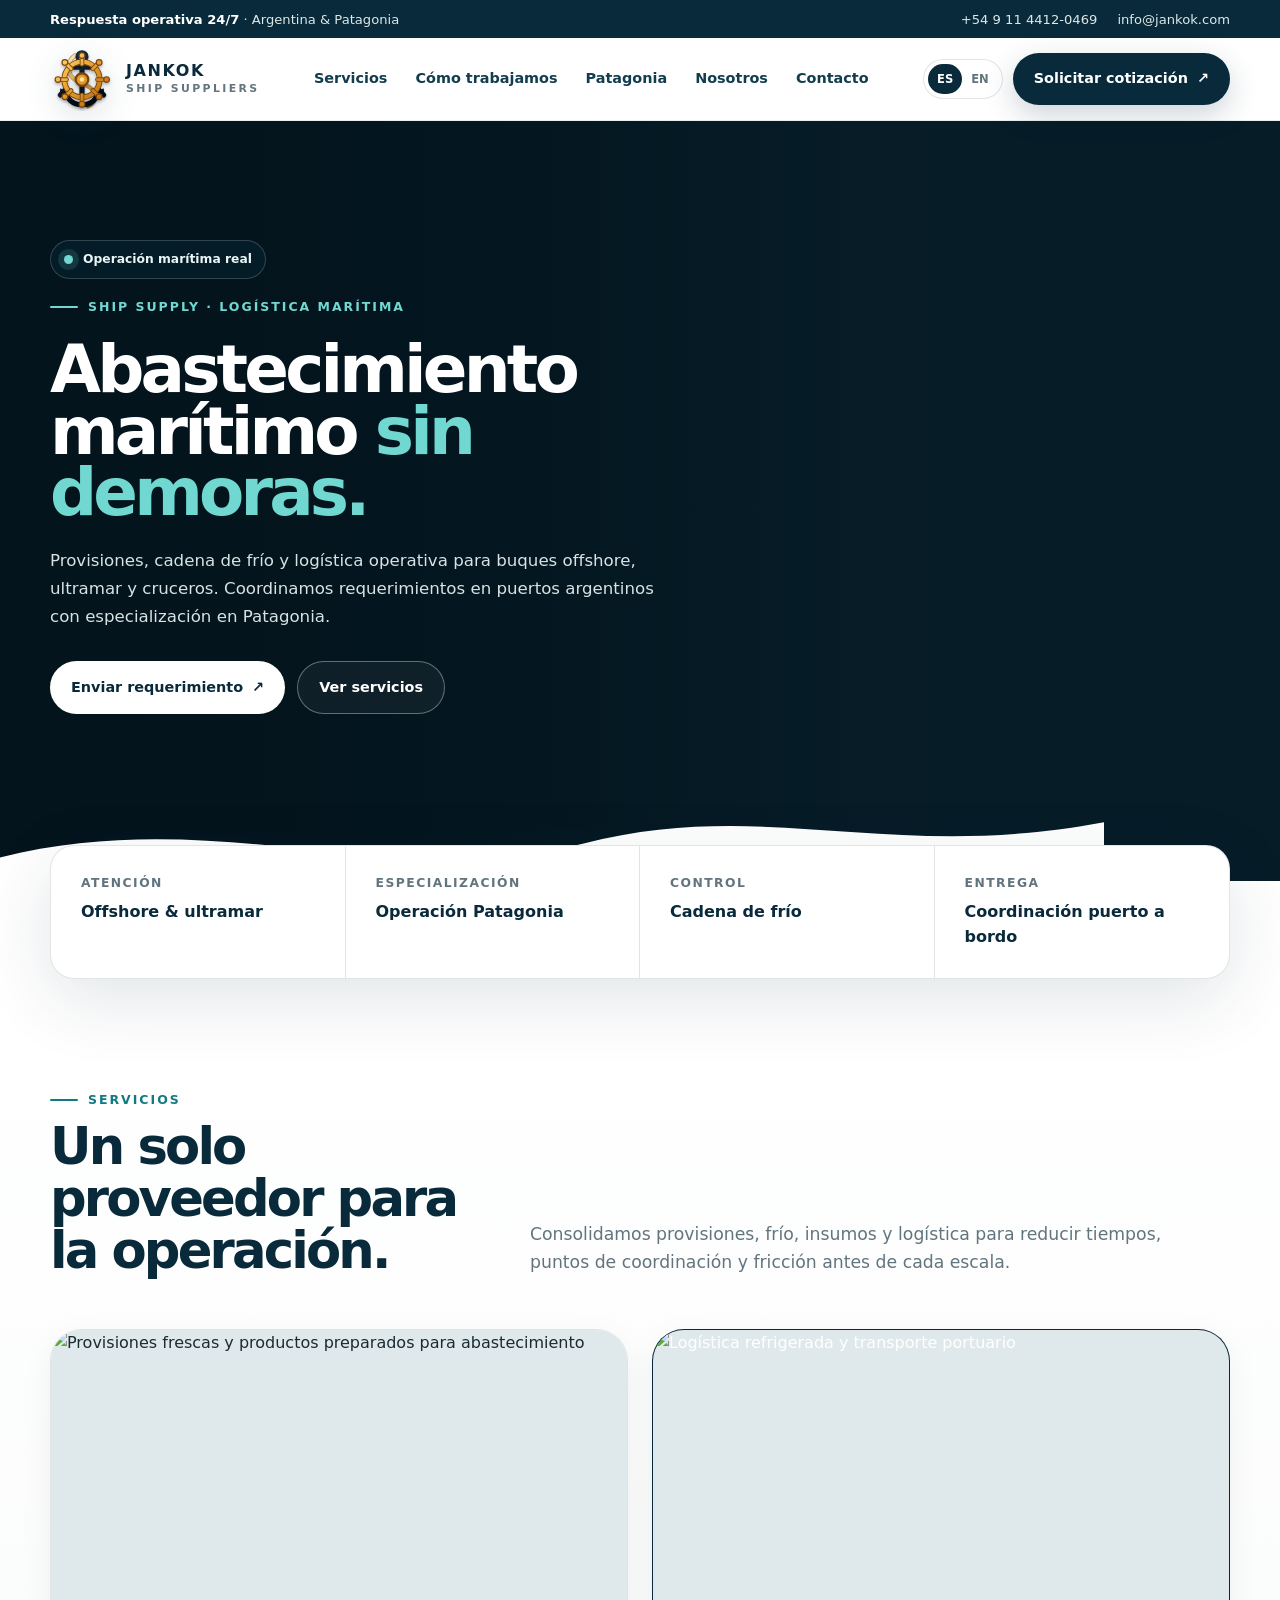
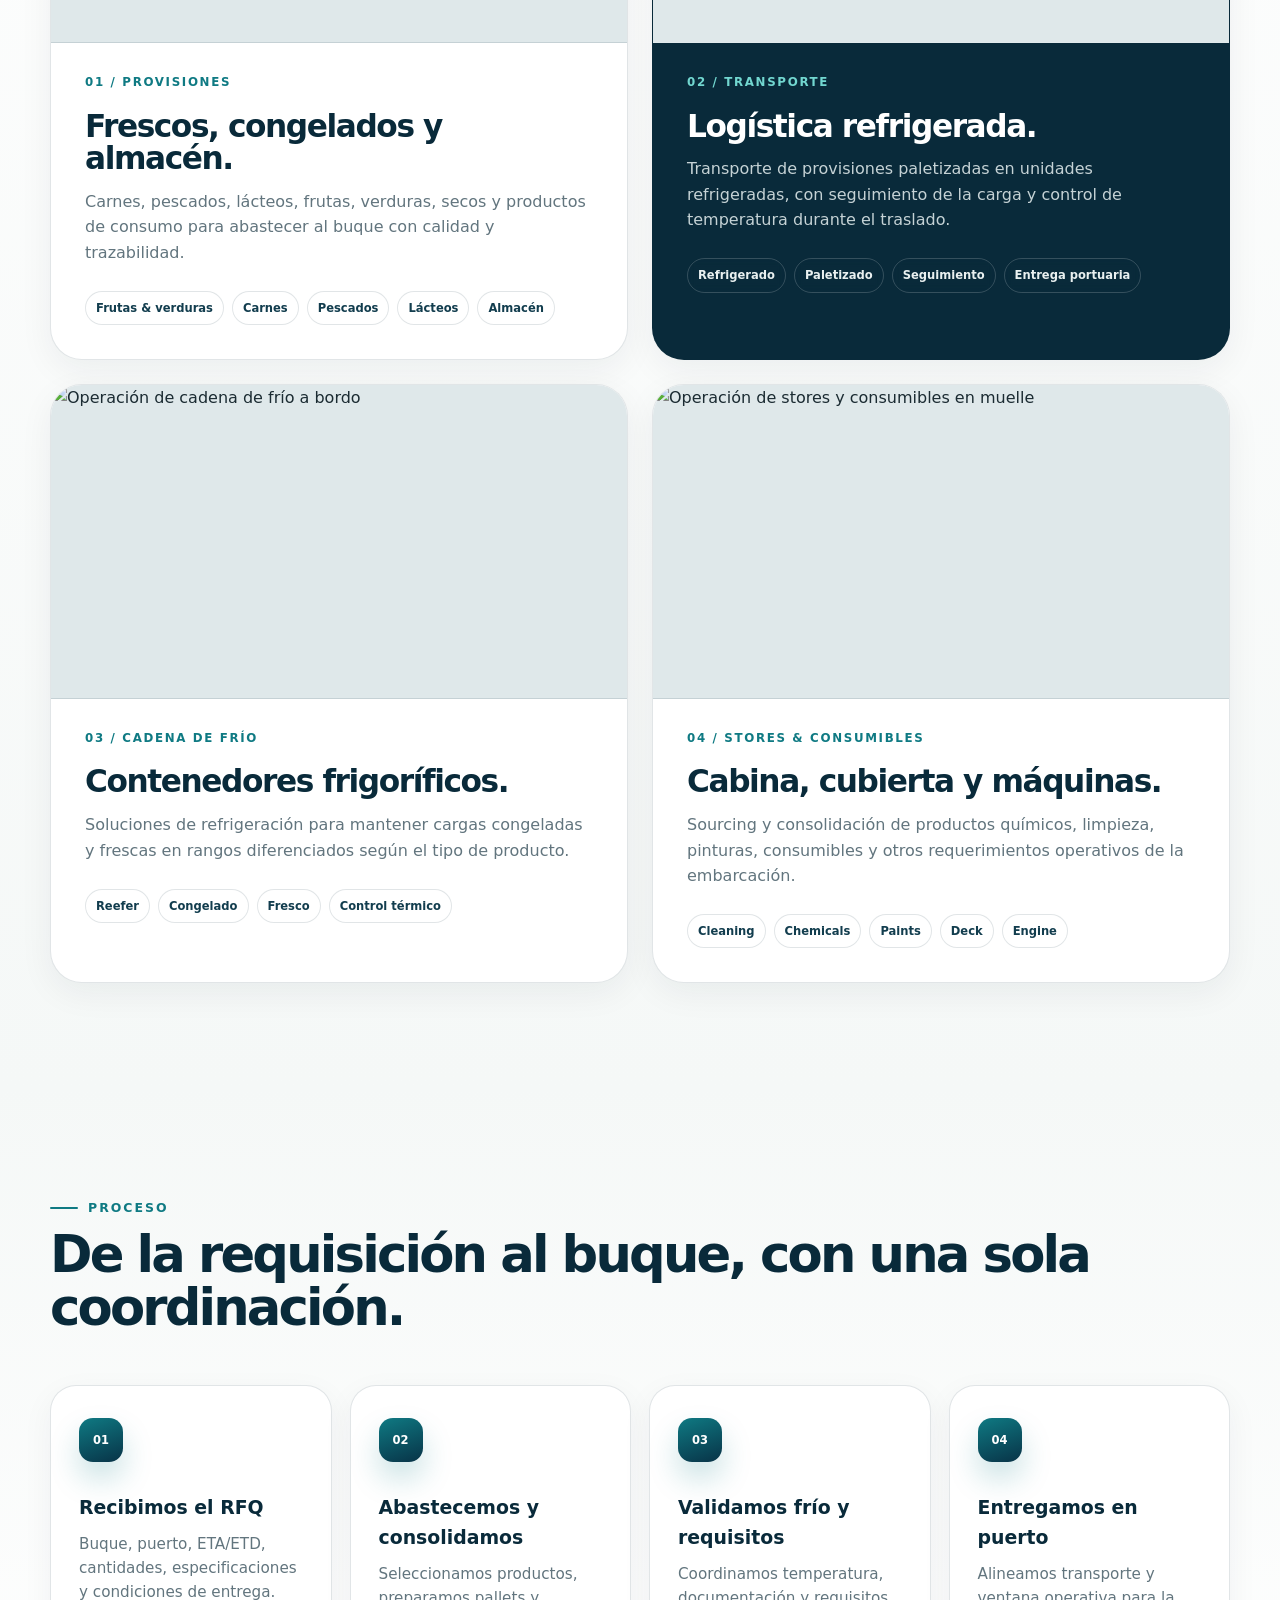
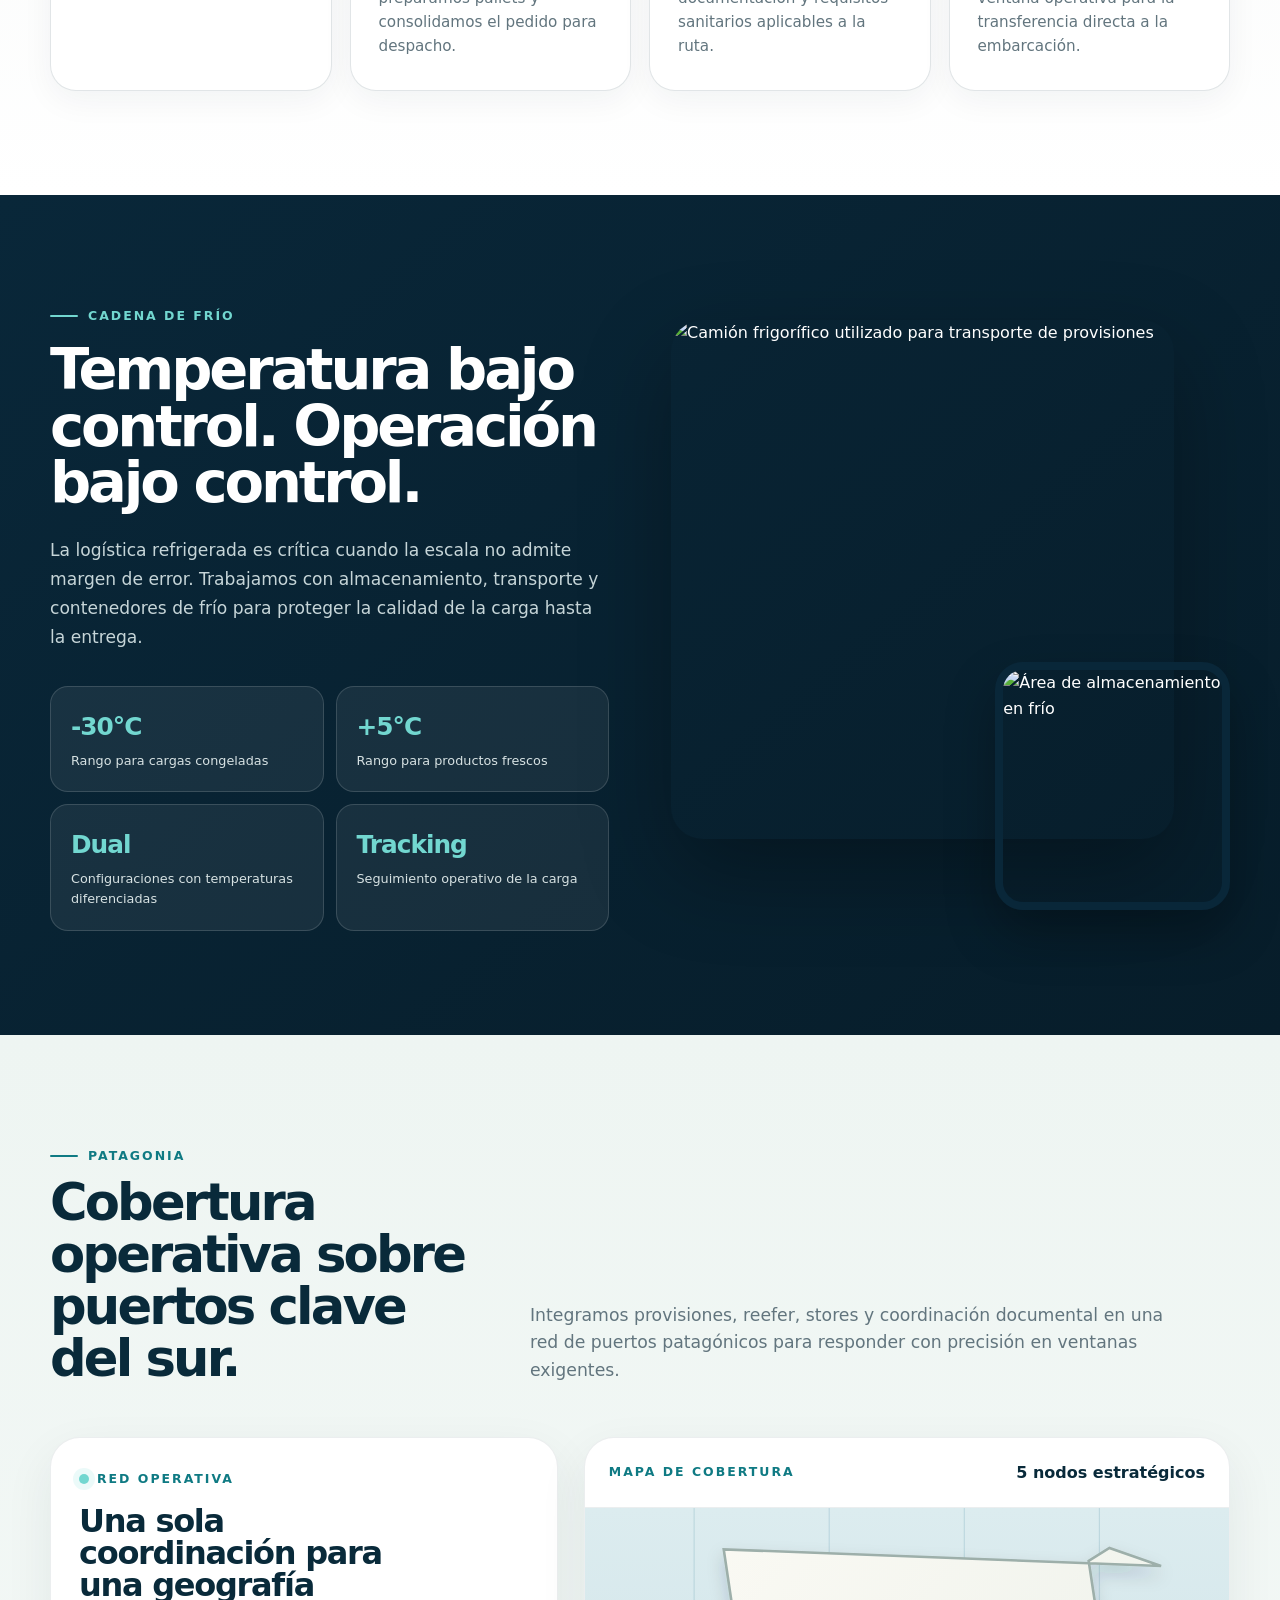
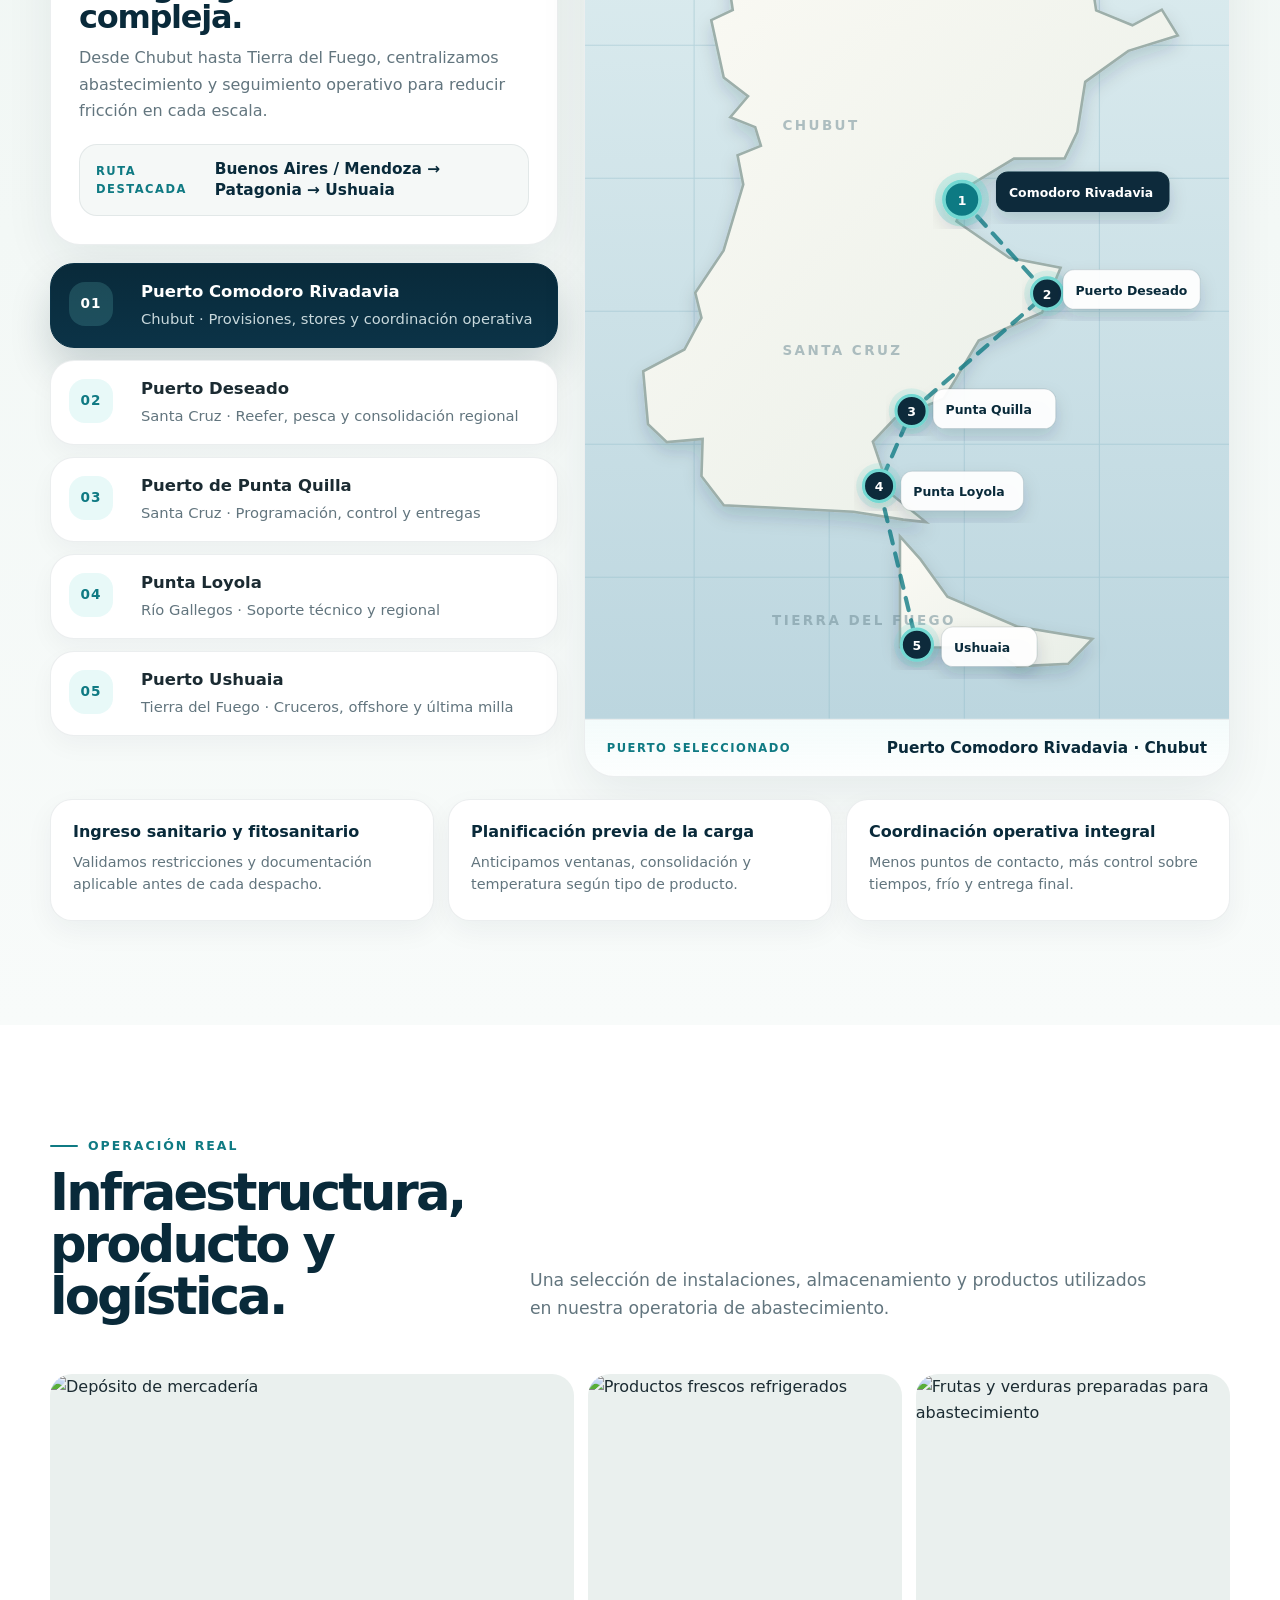
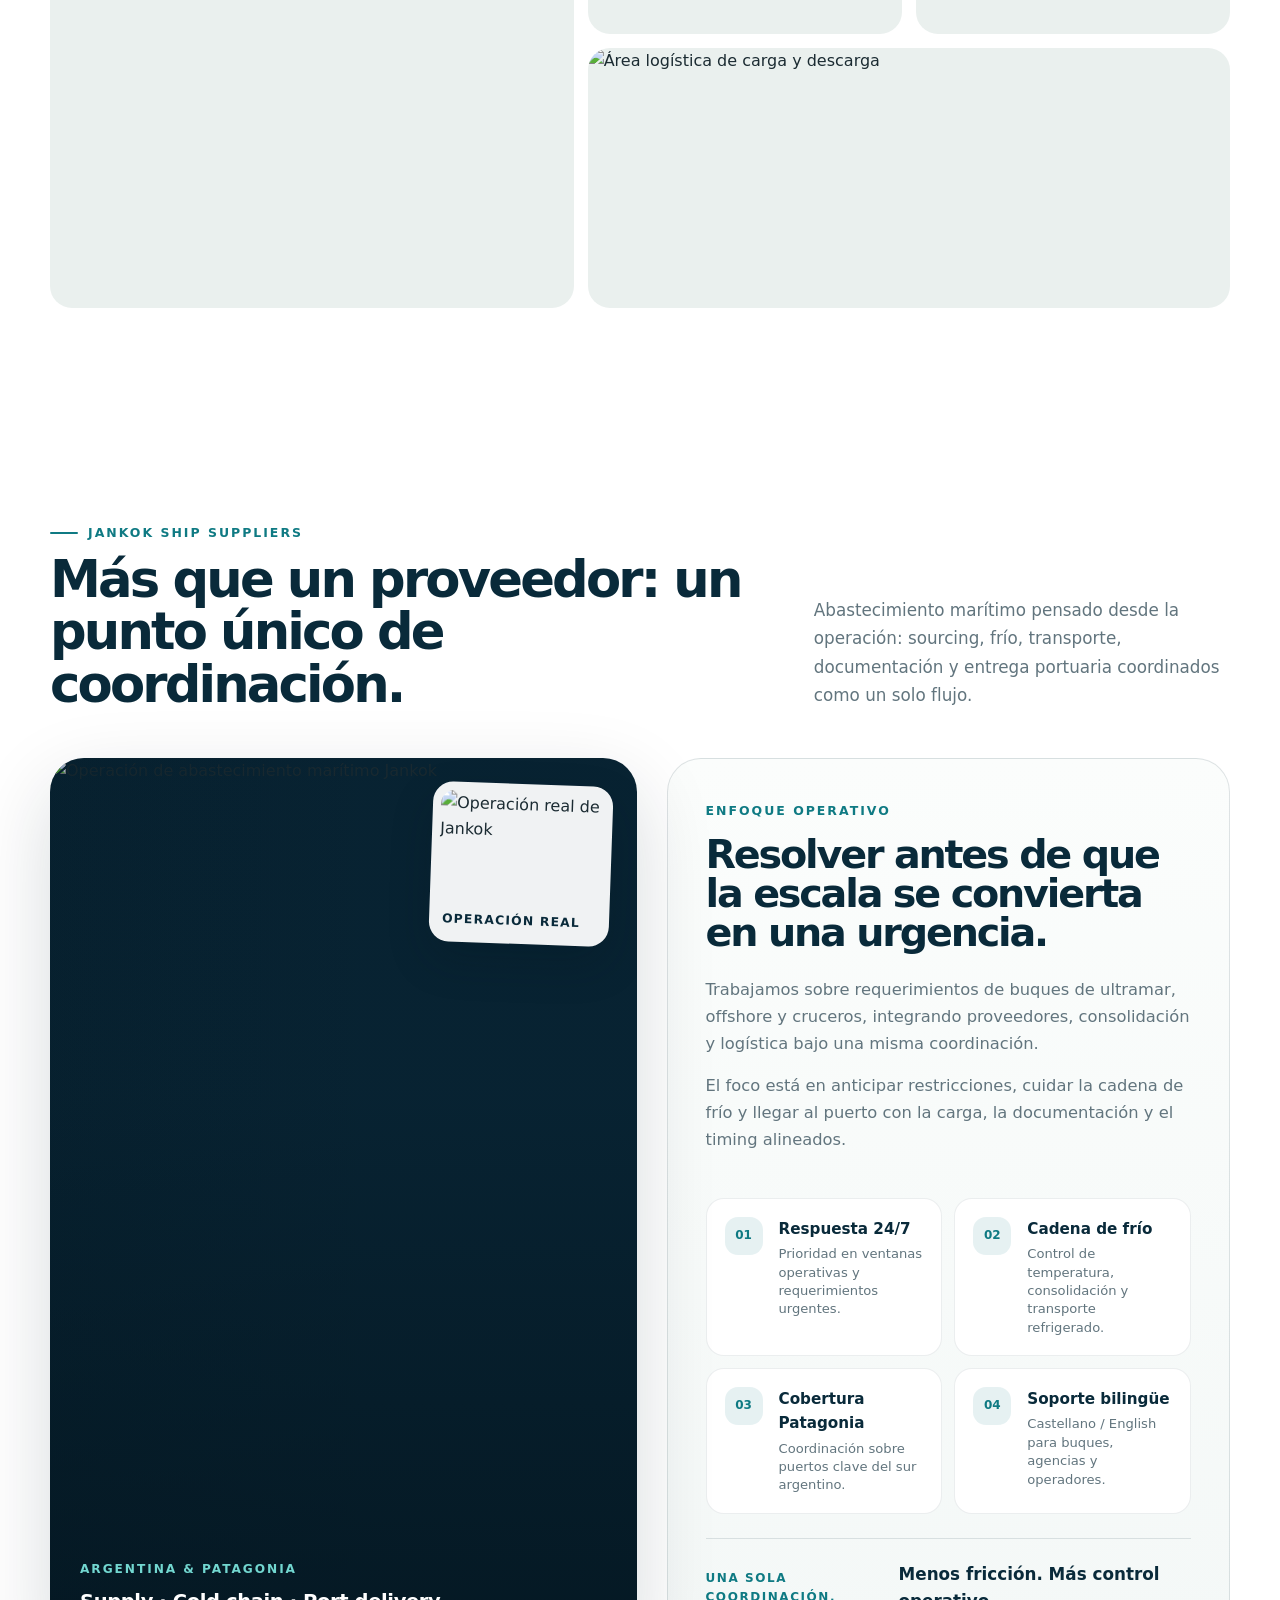
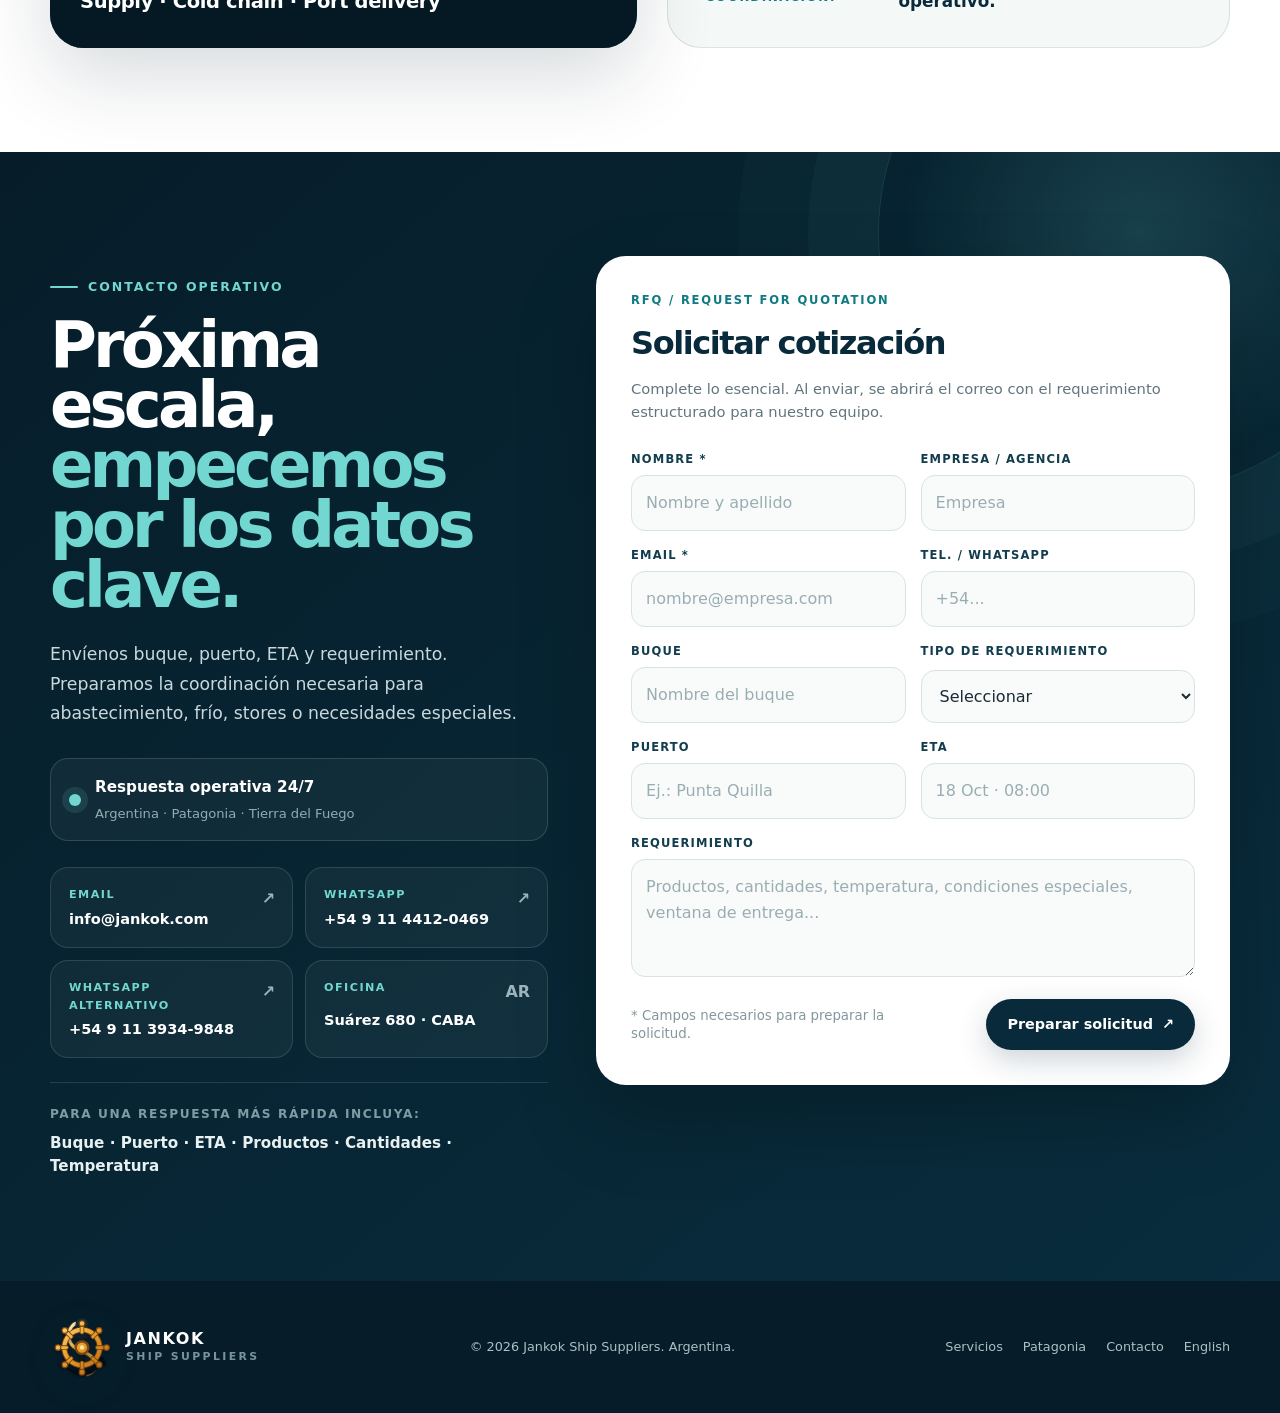
==== commit e5eb0003: "Reemplazar mapa Patagonia por SVG interactivo mobile-safe" ====
--- a/es/index.html
+++ b/es/index.html
@@ -11,8 +11,7 @@
   <link rel="alternate" hreflang="en" href="https://www.jankoksupply.com/en" />
   <link rel="alternate" hreflang="x-default" href="https://www.jankoksupply.com/es" />
   <link rel="icon" href="/assets/favicon.svg" type="image/svg+xml" />
-  <link rel="stylesheet" href="/assets/styles-mobile-map-v6.css" />
-  <link rel="stylesheet" href="https://cdnjs.cloudflare.com/ajax/libs/leaflet/1.9.4/leaflet.min.css" crossorigin="" />
+  <link rel="stylesheet" href="/assets/styles-inline-map-v7.css" />
   <meta property="og:title" content="Jankok Ship Suppliers | Argentina & Patagonia" />
   <meta property="og:description" content="Provisiones, cadena de frío y logística de abastecimiento marítimo con respuesta operativa y soporte bilingüe." />
   <meta property="og:type" content="website" />
@@ -169,8 +168,79 @@
           </div>
           <div class="patagonia-map-card reveal">
             <div class="patagonia-map-topbar"><span>Mapa de cobertura</span><strong>5 nodos estratégicos</strong></div>
-            <div id="patagonia-map" class="patagonia-map-canvas" aria-label="Mapa de cobertura operativa en Patagonia"></div>
-            <div class="map-route-summary"><span>Cobertura visual</span><strong>Puertos conectados sobre la costa patagónica</strong></div>
+            <div id="patagonia-map" class="patagonia-map-canvas patagonia-inline-map" aria-label="Mapa ilustrado de cobertura operativa en Patagonia">
+  <svg class="patagonia-svg" viewBox="0 0 620 780" role="img" aria-hidden="true" preserveAspectRatio="xMidYMid meet">
+    <defs>
+      <linearGradient id="seaGradient" x1="0" y1="0" x2="0" y2="1">
+        <stop offset="0%" stop-color="#dcecef"/><stop offset="100%" stop-color="#bcd6df"/>
+      </linearGradient>
+      <linearGradient id="landGradient" x1="0" y1="0" x2="1" y2="1">
+        <stop offset="0%" stop-color="#fbfaf4"/><stop offset="100%" stop-color="#e8eee7"/>
+      </linearGradient>
+      <filter id="softShadow" x="-30%" y="-30%" width="160%" height="160%">
+        <feDropShadow dx="0" dy="8" stdDeviation="8" flood-color="#092a3a" flood-opacity=".16"/>
+      </filter>
+    </defs>
+    <rect width="620" height="780" rx="0" fill="url(#seaGradient)"/>
+    <g opacity=".42" stroke="#8bb8c6" stroke-width="1">
+      <path d="M0 132 H620"/><path d="M0 260 H620"/><path d="M0 388 H620"/><path d="M0 516 H620"/><path d="M0 644 H620"/>
+      <path d="M105 0 V780"/><path d="M235 0 V780"/><path d="M365 0 V780"/><path d="M495 0 V780"/>
+    </g>
+    <path class="patagonia-land" d="M 554.4,55.8 L 504.7,38.4 L 484.7,50.9 L 491.9,98.5 L 526.8,112.9 L 555.1,97.8 L 570.5,122.7 L 522.9,137.5 L 481.4,167.3 L 473.8,215.4 L 461.6,241.0 L 412.8,241.2 L 372.3,265.7 L 357.5,301.6 L 408.3,336.6 L 457.7,346.3 L 439.9,389.2 L 378.9,416.2 L 345.3,472.3 L 298.2,491.2 L 277.0,513.6 L 293.7,563.3 L 328.1,591.0 L 306.3,588.6 L 258.4,581.1 L 133.6,574.7 L 112.1,546.8 L 113.2,510.9 L 78.8,514.0 L 60.6,496.7 L 56.0,445.9 L 95.7,424.9 L 112.1,394.5 L 106.1,370.3 L 133.4,329.5 L 152.3,266.1 L 146.8,238.0 L 169.3,228.9 L 163.8,210.9 L 139.8,201.3 L 156.9,181.2 L 133.5,163.1 L 121.5,107.9 L 142.2,98.2 L 133.5,39.8 Z" fill="url(#landGradient)" stroke="#9dafaa" stroke-width="2.5" filter="url(#softShadow)"/>
+    <path class="patagonia-land" d="M 303.1,604.7 L 322.9,626.9 L 348.8,662.8 L 415.9,691.5 L 488.3,703.4 L 465.0,727.4 L 415.9,729.8 L 389.6,712.9 L 358.4,711.6 L 303.1,711.5 L 303.1,604.7 Z" fill="url(#landGradient)" stroke="#9dafaa" stroke-width="2.5" filter="url(#softShadow)"/>
+    <text x="190" y="214" class="map-region-label">CHUBUT</text>
+    <text x="190" y="430" class="map-region-label">SANTA CRUZ</text>
+    <text x="180" y="690" class="map-region-label">TIERRA DEL FUEGO</text>
+    <polyline class="patagonia-route-line" points="362.8,280.6 444.7,370.9 314.3,484.1 283,556.2 319.4,709"/>
+    
+      <g class="svg-port is-active" data-port-id="comodoro" tabindex="0" role="button" aria-label="Comodoro Rivadavia">
+        <circle class="svg-port-halo" cx="362.8" cy="280.6" r="22"/>
+        <circle class="svg-port-dot" cx="362.8" cy="280.6" r="15"/>
+        <text class="svg-port-num" x="362.8" y="285.6" text-anchor="middle">1</text>
+        <g class="svg-port-label" transform="translate(396 254)">
+          <rect width="166" height="38" rx="11"/>
+          <text x="12" y="24">Comodoro Rivadavia</text>
+        </g>
+      </g>
+      <g class="svg-port" data-port-id="deseado" tabindex="0" role="button" aria-label="Puerto Deseado">
+        <circle class="svg-port-halo" cx="444.7" cy="370.9" r="22"/>
+        <circle class="svg-port-dot" cx="444.7" cy="370.9" r="15"/>
+        <text class="svg-port-num" x="444.7" y="375.9" text-anchor="middle">2</text>
+        <g class="svg-port-label" transform="translate(460 348)">
+          <rect width="132" height="38" rx="11"/>
+          <text x="12" y="24">Puerto Deseado</text>
+        </g>
+      </g>
+      <g class="svg-port" data-port-id="quilla" tabindex="0" role="button" aria-label="Punta Quilla">
+        <circle class="svg-port-halo" cx="314.3" cy="484.1" r="22"/>
+        <circle class="svg-port-dot" cx="314.3" cy="484.1" r="15"/>
+        <text class="svg-port-num" x="314.3" y="489.1" text-anchor="middle">3</text>
+        <g class="svg-port-label" transform="translate(335 463)">
+          <rect width="118" height="38" rx="11"/>
+          <text x="12" y="24">Punta Quilla</text>
+        </g>
+      </g>
+      <g class="svg-port" data-port-id="loyola" tabindex="0" role="button" aria-label="Punta Loyola">
+        <circle class="svg-port-halo" cx="283" cy="556.2" r="22"/>
+        <circle class="svg-port-dot" cx="283" cy="556.2" r="15"/>
+        <text class="svg-port-num" x="283" y="561.2" text-anchor="middle">4</text>
+        <g class="svg-port-label" transform="translate(304 542)">
+          <rect width="118" height="38" rx="11"/>
+          <text x="12" y="24">Punta Loyola</text>
+        </g>
+      </g>
+      <g class="svg-port" data-port-id="ushuaia" tabindex="0" role="button" aria-label="Ushuaia">
+        <circle class="svg-port-halo" cx="319.4" cy="709" r="22"/>
+        <circle class="svg-port-dot" cx="319.4" cy="709" r="15"/>
+        <text class="svg-port-num" x="319.4" y="714" text-anchor="middle">5</text>
+        <g class="svg-port-label" transform="translate(343 692)">
+          <rect width="92" height="38" rx="11"/>
+          <text x="12" y="24">Ushuaia</text>
+        </g>
+      </g>
+  </svg>
+</div>
+            <div class="map-route-summary"><span>Puerto seleccionado</span><strong data-map-active>Puerto Comodoro Rivadavia · Chubut</strong></div>
           </div>
         </div>
         <div class="patagonia-benefits reveal">
@@ -273,7 +343,6 @@
       <div class="footer-links"><a href="#servicios">Servicios</a><a href="#patagonia">Patagonia</a><a href="#contacto">Contacto</a><a href="/en">English</a></div>
     </div>
   </footer>
-    <script src="https://cdnjs.cloudflare.com/ajax/libs/leaflet/1.9.4/leaflet.min.js"></script>
 <script src="/assets/app.js" defer></script>
 </body>
 </html>
--- a/assets/styles-inline-map-v7.css
+++ b/assets/styles-inline-map-v7.css
@@ -0,0 +1,571 @@
+:root{
+  --ink:#092A3A;
+  --ink-2:#123D4E;
+  --sea:#0F7A83;
+  --aqua:#72D7D0;
+  --foam:#F5F8F7;
+  --sand:#E9EFEA;
+  --white:#fff;
+  --text:#1B2B32;
+  --muted:#62757E;
+  --line:rgba(9,42,58,.12);
+  --shadow:0 20px 70px rgba(9,42,58,.12);
+  --radius:28px;
+  --container:min(1180px,calc(100vw - 40px));
+}
+*{box-sizing:border-box}
+html{scroll-behavior:smooth}
+body{margin:0;font-family:Inter,ui-sans-serif,system-ui,-apple-system,BlinkMacSystemFont,"Segoe UI",sans-serif;color:var(--text);background:#fff;line-height:1.6;-webkit-font-smoothing:antialiased}
+a{color:inherit;text-decoration:none}
+img{display:block;max-width:100%}
+button,input,textarea{font:inherit}
+::selection{background:var(--aqua);color:var(--ink)}
+.container{width:var(--container);margin-inline:auto}
+.eyebrow{display:inline-flex;align-items:center;gap:10px;font-size:.78rem;text-transform:uppercase;letter-spacing:.16em;font-weight:800;color:var(--sea)}
+.eyebrow::before{content:"";width:28px;height:2px;background:currentColor;border-radius:99px}
+.section{padding:104px 0}
+.section-head{display:grid;grid-template-columns:.75fr 1.25fr;gap:60px;align-items:end;margin-bottom:52px}
+.section-head h2,.section-title{font-size:clamp(2.2rem,4vw,4rem);letter-spacing:-.055em;line-height:1.02;margin:10px 0 0;color:var(--ink);font-weight:780}
+.section-head p{margin:0;color:var(--muted);font-size:1.08rem;max-width:640px}
+.topbar{background:var(--ink);color:#dce8e8;font-size:.82rem}
+.topbar .container{min-height:38px;display:flex;align-items:center;justify-content:space-between;gap:20px}
+.topbar strong{color:#fff}
+.topbar-links{display:flex;gap:20px;align-items:center}
+.header{position:sticky;top:0;z-index:50;background:rgba(255,255,255,.88);backdrop-filter:blur(16px);border-bottom:1px solid rgba(9,42,58,.08)}
+.nav{min-height:82px;display:flex;align-items:center;justify-content:space-between;gap:30px}
+.brand{display:flex;align-items:center;gap:12px;min-width:max-content}
+.brand img{width:64px;height:64px;object-fit:contain;filter:drop-shadow(0 8px 16px rgba(9,42,58,.16))}
+.brand-copy{line-height:1}
+.brand-copy strong{display:block;color:var(--ink);letter-spacing:.1em;font-size:1rem}
+.brand-copy span{display:block;margin-top:5px;color:var(--muted);font-size:.68rem;text-transform:uppercase;letter-spacing:.22em;font-weight:700}
+.nav-links{display:flex;align-items:center;gap:28px;font-size:.9rem;font-weight:700;color:var(--ink-2)}
+.nav-links a{position:relative}
+.nav-links a:not(.btn)::after{content:"";position:absolute;left:0;right:100%;bottom:-8px;height:2px;background:var(--sea);transition:.2s ease}
+.nav-links a:hover::after{right:0}
+.nav-actions{display:flex;align-items:center;gap:10px}
+.lang{display:flex;border:1px solid var(--line);border-radius:999px;padding:4px;background:#fff}
+.lang a{padding:6px 9px;border-radius:999px;font-size:.72rem;font-weight:800;color:var(--muted)}
+.lang a.active{background:var(--ink);color:#fff}
+.btn{display:inline-flex;align-items:center;justify-content:center;gap:9px;border:0;border-radius:999px;padding:14px 21px;font-weight:800;font-size:.9rem;transition:.2s ease;cursor:pointer}
+.btn-primary{background:var(--ink);color:#fff;box-shadow:0 10px 30px rgba(9,42,58,.2)}
+.btn-primary:hover{transform:translateY(-2px);background:#0d3548}
+.btn-light{background:#fff;color:var(--ink)}
+.btn-outline{border:1px solid rgba(255,255,255,.35);color:#fff;background:rgba(255,255,255,.05)}
+.btn-outline-dark{border:1px solid var(--line);color:var(--ink);background:#fff}
+.menu-btn{display:none;background:none;border:0;padding:8px;color:var(--ink)}
+.hero{position:relative;min-height:780px;display:flex;align-items:stretch;background:var(--ink);overflow:hidden}
+.hero-media{position:absolute;inset:0;z-index:0;background:var(--ink);overflow:hidden}
+.hero-media{background-size:cover;background-repeat:no-repeat;background-position:center center}
+
+.hero-media::after{content:"";position:absolute;inset:0;z-index:1;pointer-events:none;background:linear-gradient(90deg,rgba(4,22,32,.94) 0%,rgba(4,22,32,.84) 30%,rgba(4,22,32,.48) 57%,rgba(4,22,32,.16) 100%),linear-gradient(0deg,rgba(4,22,32,.26),transparent 58%)}
+.hero-wave{position:absolute;left:0;right:0;bottom:-1px;height:120px;opacity:.9}
+.hero-inner{position:relative;z-index:2;display:grid;grid-template-columns:1.18fr .82fr;gap:50px;align-items:center;width:var(--container);margin:auto;padding:112px 0 152px;color:#fff}
+.hero-copy{max-width:760px;text-shadow:0 10px 34px rgba(0,0,0,.32)}
+.hero-video-badge{display:inline-flex;align-items:center;gap:10px;margin-bottom:18px;padding:10px 14px;border-radius:999px;background:rgba(255,255,255,.08);border:1px solid rgba(255,255,255,.16);color:#eaf5f5;font-size:.77rem;font-weight:780;backdrop-filter:blur(12px)}
+.hero-video-badge::before{content:"";width:9px;height:9px;border-radius:50%;background:var(--aqua);box-shadow:0 0 0 6px rgba(114,215,208,.14)}
+.hero-copy .eyebrow{color:var(--aqua)}
+.hero h1{font-size:clamp(3.4rem,6.6vw,7.1rem);font-weight:780;letter-spacing:-.065em;line-height:.9;margin:20px 0 26px;max-width:940px}
+.hero h1 em{font-style:normal;color:var(--aqua)}
+.hero-copy>p{max-width:670px;color:#e2eded;font-size:clamp(1.05rem,1.6vw,1.26rem);line-height:1.65;margin:0}
+.hero-cta{display:flex;gap:12px;flex-wrap:wrap;margin-top:34px}
+.hero-panel{align-self:end;justify-self:end;width:min(100%,390px);border:1px solid rgba(255,255,255,.22);background:rgba(4,24,34,.54);backdrop-filter:blur(18px);border-radius:28px;padding:26px;box-shadow:0 30px 80px rgba(0,0,0,.22)}
+.panel-label{color:var(--aqua);font-size:.76rem;text-transform:uppercase;letter-spacing:.14em;font-weight:800;margin-bottom:18px}
+.metrics{display:grid;gap:0}
+.panel-note{display:block;margin-top:14px;color:#8fa9af;font-size:.7rem;line-height:1.35}
+.metric{padding:18px 0;border-top:1px solid rgba(255,255,255,.15)}
+.metric:first-child{border-top:0;padding-top:0}
+.metric strong{display:block;font-size:1.7rem;letter-spacing:-.04em;line-height:1.1}
+.metric span{display:block;color:#c2d1d5;margin-top:7px;font-size:.88rem}
+.proof-strip{position:relative;z-index:3;margin-top:-48px}
+.proof-card{background:#fff;border:1px solid var(--line);border-radius:24px;box-shadow:var(--shadow);display:grid;grid-template-columns:repeat(4,1fr);overflow:hidden}
+.proof-item{padding:28px 30px;border-right:1px solid var(--line)}
+.proof-item:last-child{border-right:0}
+.proof-item span{display:block;color:var(--muted);font-size:.77rem;text-transform:uppercase;letter-spacing:.12em;font-weight:800;margin-bottom:5px}
+.proof-item strong{display:block;color:var(--ink);font-size:1rem}
+.services{background:linear-gradient(180deg,#fff 0%,var(--foam) 100%)}
+.service-grid{display:grid;grid-template-columns:repeat(2,1fr);gap:18px}
+.service-card{position:relative;overflow:hidden;min-height:360px;border-radius:var(--radius);padding:34px;background:#fff;border:1px solid var(--line);display:flex;flex-direction:column;justify-content:space-between;transition:.25s ease}
+.service-card:hover{transform:translateY(-5px);box-shadow:var(--shadow)}
+.service-card.dark{background:var(--ink);color:#fff;border-color:transparent}
+.service-num{font-size:.74rem;font-weight:850;letter-spacing:.14em;color:var(--sea)}
+.dark .service-num{color:var(--aqua)}
+.service-card h3{font-size:2rem;letter-spacing:-.045em;line-height:1.05;margin:0 0 14px;color:var(--ink)}
+.dark h3{color:#fff}
+.service-card p{margin:0;color:var(--muted);max-width:520px}
+.dark p{color:#c5d2d5}
+.service-tags{display:flex;gap:8px;flex-wrap:wrap;margin-top:26px}
+.service-tags span{border:1px solid var(--line);border-radius:999px;padding:7px 10px;font-size:.72rem;font-weight:750;color:var(--ink-2)}
+.dark .service-tags span{border-color:rgba(255,255,255,.18);color:#e9f0f0}
+.visual-service{padding:0;min-height:480px}
+.visual-service img{position:absolute;inset:0;width:100%;height:100%;object-fit:cover}
+.visual-service::after{content:"";position:absolute;inset:0;background:linear-gradient(0deg,rgba(5,26,37,.88),rgba(5,26,37,.1) 65%)}
+.visual-service .service-content{position:relative;z-index:2;margin-top:auto;padding:34px;color:#fff}
+.visual-service h3{color:#fff}
+.visual-service p{color:#dce7e8}
+.process{background:#fff}
+.process-grid{display:grid;grid-template-columns:repeat(4,1fr);gap:14px;margin-top:48px}
+.step{padding:30px 24px;border:1px solid var(--line);border-radius:22px;position:relative}
+.step::before{content:attr(data-step);display:grid;place-items:center;width:38px;height:38px;border-radius:50%;background:var(--ink);color:#fff;font-size:.72rem;font-weight:850;margin-bottom:38px}
+.step h3{color:var(--ink);font-size:1.15rem;margin:0 0 9px}
+.step p{color:var(--muted);font-size:.9rem;margin:0}
+.cold-chain{background:var(--ink);color:#fff;overflow:hidden}
+.cold-grid{display:grid;grid-template-columns:1fr 1fr;gap:72px;align-items:center}
+.cold-copy .eyebrow{color:var(--aqua)}
+.cold-copy h2{font-size:clamp(2.8rem,4.5vw,5rem);line-height:.98;letter-spacing:-.055em;margin:16px 0 24px}
+.cold-copy>p{color:#c6d5d8;font-size:1.07rem;max-width:570px}
+.cold-specs{display:grid;grid-template-columns:repeat(2,1fr);gap:12px;margin-top:34px}
+.spec{background:rgba(255,255,255,.06);border:1px solid rgba(255,255,255,.11);border-radius:18px;padding:20px}
+.spec strong{display:block;color:var(--aqua);font-size:1.55rem;letter-spacing:-.04em}
+.spec span{display:block;color:#d7e2e3;font-size:.8rem;margin-top:4px}
+.cold-media{position:relative;min-height:570px}
+.cold-media .truck{position:absolute;inset:0 12% 12% 0;width:88%;height:88%;object-fit:cover;border-radius:30px;box-shadow:0 30px 80px rgba(0,0,0,.25)}
+.cold-media .small{position:absolute;right:0;bottom:0;width:43%;height:43%;object-fit:cover;border:8px solid var(--ink);border-radius:26px}
+.patagonia{background:#eef5f2}
+.patagonia-grid{display:grid;grid-template-columns:.85fr 1.15fr;gap:80px;align-items:start}
+.patagonia-map{position:sticky;top:130px;min-height:520px;background:linear-gradient(160deg,#0d3545,#0a2634);border-radius:32px;padding:38px;color:#fff;overflow:hidden}
+.patagonia-map::before{content:"";position:absolute;width:420px;height:420px;border:1px solid rgba(114,215,208,.28);border-radius:50%;right:-120px;top:-110px;box-shadow:0 0 0 40px rgba(114,215,208,.04),0 0 0 90px rgba(114,215,208,.025)}
+.map-kicker{color:var(--aqua);font-size:.75rem;text-transform:uppercase;letter-spacing:.16em;font-weight:800}
+.patagonia-map h3{position:relative;font-size:3.2rem;line-height:.95;letter-spacing:-.05em;margin:18px 0 0;max-width:340px}
+.route-line{position:absolute;left:38px;bottom:38px;right:38px}
+.route-line span{display:block;color:#b9cbcf;font-size:.78rem;margin-bottom:8px}
+.route-line strong{display:block;font-size:1.08rem}
+.compliance{padding-top:6px}
+.compliance .section-title{margin-bottom:24px}
+.compliance>p{color:var(--muted);font-size:1.05rem}
+.compliance-list{display:grid;gap:12px;margin-top:28px}
+.compliance-item{background:#fff;border:1px solid var(--line);border-radius:18px;padding:21px 22px;display:grid;grid-template-columns:38px 1fr;gap:14px;align-items:start}
+.check{width:32px;height:32px;border-radius:50%;background:#e6f6f3;color:var(--sea);display:grid;place-items:center;font-weight:900}
+.compliance-item strong{display:block;color:var(--ink);margin-bottom:4px}
+.compliance-item span{display:block;color:var(--muted);font-size:.9rem}
+.note{font-size:.75rem!important;margin-top:18px!important;color:#71828a!important}
+.gallery{background:#fff}
+.gallery-grid{display:grid;grid-template-columns:1.25fr .75fr .75fr;grid-template-rows:260px 260px;gap:14px}
+.gallery-grid figure{margin:0;border-radius:22px;overflow:hidden;position:relative;background:#eaf0ee}
+.gallery-grid figure:first-child{grid-row:1/3}
+.gallery-grid figure:last-child{grid-column:2/4}
+.gallery-grid img{width:100%;height:100%;object-fit:cover;transition:transform .5s ease}
+.gallery-grid figure:hover img{transform:scale(1.035)}
+.about{background:var(--foam)}
+.about-grid{display:grid;grid-template-columns:1fr 1fr;gap:72px;align-items:center}
+.about-copy .section-title{margin-bottom:24px}
+.about-copy p{color:var(--muted);font-size:1.05rem}
+.about-points{display:grid;grid-template-columns:repeat(2,1fr);gap:12px;margin-top:30px}
+.about-point{border-top:1px solid var(--line);padding-top:16px}
+.about-point strong{color:var(--ink);display:block;font-size:1rem}
+.about-point span{font-size:.82rem;color:var(--muted)}
+.about-media{position:relative;padding:0 0 42px 50px}
+.about-media img{border-radius:30px;box-shadow:var(--shadow);height:570px;width:100%;object-fit:cover}
+.about-badge{position:absolute;left:0;bottom:0;background:var(--aqua);color:var(--ink);padding:23px 25px;border-radius:20px;font-weight:850;max-width:210px;line-height:1.15;box-shadow:0 18px 40px rgba(9,42,58,.15)}
+.contact{background:var(--ink);color:#fff;position:relative;overflow:hidden}
+.contact::before{content:"";position:absolute;width:600px;height:600px;border:1px solid rgba(114,215,208,.15);border-radius:50%;right:-200px;top:-240px;box-shadow:0 0 0 70px rgba(114,215,208,.035),0 0 0 140px rgba(114,215,208,.02)}
+.contact-grid{position:relative;display:grid;grid-template-columns:.82fr 1.18fr;gap:78px;align-items:start}
+.contact-copy .eyebrow{color:var(--aqua)}
+.contact-copy h2{font-size:clamp(3rem,5vw,5.4rem);letter-spacing:-.06em;line-height:.92;margin:17px 0 24px}
+.contact-copy p{color:#c8d6d8;max-width:520px}
+.contact-details{display:grid;gap:16px;margin-top:36px}
+.contact-details a,.contact-details div{display:flex;gap:12px;align-items:flex-start;color:#eef6f6}
+.contact-details small{display:block;color:#8fa9af;text-transform:uppercase;letter-spacing:.12em;font-weight:800;font-size:.65rem;margin-bottom:2px}
+.contact-card{background:#fff;color:var(--text);border-radius:30px;padding:34px;box-shadow:0 24px 70px rgba(0,0,0,.2)}
+.contact-card h3{font-size:1.7rem;letter-spacing:-.035em;color:var(--ink);margin:0 0 8px}
+.contact-card>p{color:var(--muted);font-size:.9rem;margin:0 0 24px}
+.form-grid{display:grid;grid-template-columns:repeat(2,1fr);gap:14px}
+.field{display:grid;gap:7px}
+.field.full{grid-column:1/-1}
+.field label{font-size:.72rem;font-weight:800;text-transform:uppercase;letter-spacing:.1em;color:var(--ink-2)}
+.field input,.field textarea{width:100%;border:1px solid var(--line);border-radius:13px;padding:13px 14px;outline:none;background:#fbfcfc;color:var(--text);transition:.15s}
+.field textarea{min-height:118px;resize:vertical}
+.field input:focus,.field textarea:focus{border-color:var(--sea);box-shadow:0 0 0 3px rgba(15,122,131,.08)}
+.form-footer{display:flex;justify-content:space-between;align-items:center;gap:18px;margin-top:18px}
+.form-footer small{color:var(--muted);max-width:260px;line-height:1.35}
+.footer{background:#061d29;color:#abc0c4;padding:34px 0}
+.footer-row{display:flex;justify-content:space-between;gap:30px;align-items:center;font-size:.8rem}
+.footer .brand-copy strong{color:#fff}
+.footer .brand-copy span{color:#78949b}
+.footer-links{display:flex;gap:20px;flex-wrap:wrap;justify-content:flex-end}
+.reveal{opacity:0;transform:translateY(18px);transition:opacity .65s ease,transform .65s ease}
+.reveal.visible{opacity:1;transform:none}
+@media(max-width:1020px){
+  .nav-links{display:none;position:absolute;top:82px;left:20px;right:20px;background:#fff;border:1px solid var(--line);border-radius:20px;padding:20px;box-shadow:var(--shadow);flex-direction:column;align-items:flex-start;gap:18px}
+  .nav-links.open{display:flex}
+  .menu-btn{display:block}
+  .nav-actions>.btn{display:none}
+  .hero{min-height:720px}
+  .hero-inner{grid-template-columns:1fr;align-content:center;padding-top:96px}
+  .hero-panel{justify-self:start;display:grid;grid-template-columns:1fr;width:100%;max-width:760px}
+  .metrics{grid-template-columns:repeat(3,1fr);gap:16px}
+  .metric{padding:0 16px;border-top:0;border-left:1px solid rgba(255,255,255,.15)}
+  .metric:first-child{border-left:0;padding-left:0}
+  .section-head{grid-template-columns:1fr;gap:18px}
+  .process-grid{grid-template-columns:repeat(2,1fr)}
+  .cold-grid,.about-grid,.contact-grid,.patagonia-grid{grid-template-columns:1fr;gap:52px}
+  .patagonia-map{position:relative;top:auto;min-height:390px}
+  .about-media{max-width:700px}
+}
+@media(max-width:720px){
+  :root{--container:min(100% - 28px,1180px);--radius:22px}
+  .section{padding:78px 0}
+  .topbar .container{justify-content:center;text-align:center;min-height:42px}
+  .topbar-links{display:none}
+  .nav{min-height:72px}
+  .nav-links{top:72px}
+  .brand-copy strong{font-size:.88rem}
+  .brand img{width:52px;height:52px;object-fit:contain}
+  .hero{min-height:790px}
+  .hero-inner{padding:82px 0 132px}
+  .hero h1{font-size:clamp(3rem,14vw,4.7rem)}
+  .hero-media video,  .hero-media::after{background:linear-gradient(90deg,rgba(5,26,37,.95),rgba(5,26,37,.78)),linear-gradient(0deg,rgba(5,26,37,.5),transparent)}
+  .hero-panel{padding:22px}
+  .metrics{grid-template-columns:1fr}
+  .metric{border-left:0;border-top:1px solid rgba(255,255,255,.15);padding:14px 0}
+  .metric:first-child{border-top:0}
+  .proof-card{grid-template-columns:repeat(2,1fr)}
+  .proof-item{padding:20px;border-right:0;border-bottom:1px solid var(--line)}
+  .proof-item:nth-child(odd){border-right:1px solid var(--line)}
+  .proof-item:nth-child(3),.proof-item:nth-child(4){border-bottom:0}
+  .service-grid,.process-grid,.cold-specs,.about-points{grid-template-columns:1fr}
+  .service-card{min-height:330px;padding:26px}
+  .cold-media{min-height:450px}
+  .cold-media .truck{inset:0 8% 12% 0;width:92%;height:88%}
+  .cold-media .small{width:48%;height:40%;border-width:5px}
+  .gallery-grid{grid-template-columns:1fr 1fr;grid-template-rows:260px 220px 220px}
+  .gallery-grid figure:first-child{grid-row:auto;grid-column:1/-1}
+  .gallery-grid figure:last-child{grid-column:1/-1}
+  .about-media{padding-left:25px}
+  .about-media img{height:430px}
+  .form-grid{grid-template-columns:1fr}
+  .field.full{grid-column:auto}
+  .form-footer{align-items:flex-start;flex-direction:column}
+  .contact-card{padding:25px}
+  .footer-row{align-items:flex-start;flex-direction:column}
+  .footer-links{justify-content:flex-start}
+}
+@media(prefers-reduced-motion:reduce){html{scroll-behavior:auto}.reveal{opacity:1;transform:none;transition:none}.service-card,.gallery-grid img{transition:none}}
+
+
+
+/* HERO PREMIUM — final composition */
+.hero{
+  min-height:760px;
+  background:#061c27;
+  isolation:isolate;
+}
+.hero-media{
+  background-color:#061c27 !important;
+  background-size:auto 100% !important;
+  background-position:right center !important;
+  background-repeat:no-repeat !important;
+}
+.hero-media::after{
+  background:
+    linear-gradient(90deg,
+      rgba(3,20,29,.98) 0%,
+      rgba(3,20,29,.96) 18%,
+      rgba(3,20,29,.88) 31%,
+      rgba(3,20,29,.62) 43%,
+      rgba(3,20,29,.24) 55%,
+      rgba(3,20,29,.03) 67%,
+      rgba(3,20,29,0) 78%) !important;
+}
+.hero-inner{
+  display:block;
+  width:var(--container);
+  margin:auto;
+  padding:98px 0 146px;
+}
+.hero-copy{
+  max-width:650px;
+  text-shadow:none;
+}
+.hero-video-badge{
+  margin-bottom:18px;
+  padding:9px 13px;
+  background:rgba(7,37,49,.56);
+  border-color:rgba(255,255,255,.18);
+  backdrop-filter:blur(10px);
+}
+.hero-copy .eyebrow{
+  display:flex;
+  width:max-content;
+  margin-top:0;
+  color:#73d8d2;
+}
+.hero h1{
+  max-width:650px;
+  font-size:clamp(3.9rem,5.15vw,5.85rem);
+  line-height:.93;
+  letter-spacing:-.058em;
+  margin:22px 0 24px;
+}
+.hero h1 em{color:#71d8d1}
+.hero-copy>p{
+  max-width:610px;
+  color:rgba(239,247,247,.91);
+  font-size:clamp(1.04rem,1.25vw,1.17rem);
+  line-height:1.68;
+}
+.hero-cta{margin-top:30px}
+.hero-panel{display:none !important}
+.hero-wave{height:92px;opacity:1}
+.proof-strip{margin-top:-36px}
+
+@media(max-width:1020px){
+  .hero{min-height:720px}
+  .hero-media{
+    background-size:cover !important;
+    background-position:68% center !important;
+  }
+  .hero-media::after{
+    background:linear-gradient(90deg,rgba(3,20,29,.96) 0%,rgba(3,20,29,.86) 48%,rgba(3,20,29,.40) 76%,rgba(3,20,29,.18) 100%) !important;
+  }
+  .hero-inner{padding:88px 0 130px}
+  .hero-copy{max-width:620px}
+  .hero h1{max-width:620px;font-size:clamp(3.5rem,8.6vw,5.4rem)}
+}
+@media(max-width:720px){
+  .hero{min-height:700px}
+  .hero-media{
+    background-size:cover !important;
+    background-position:70% center !important;
+  }
+  .hero-media::after{
+    background:linear-gradient(90deg,rgba(3,20,29,.95) 0%,rgba(3,20,29,.78) 64%,rgba(3,20,29,.40) 100%),linear-gradient(0deg,rgba(3,20,29,.55),rgba(3,20,29,.08) 58%) !important;
+  }
+  .hero-inner{padding:74px 0 112px}
+  .hero-copy{max-width:100%}
+  .hero h1{font-size:clamp(3rem,13.2vw,4.55rem);max-width:100%;margin-top:18px}
+  .hero-copy>p{font-size:1rem;max-width:94%}
+  .hero-video-badge{font-size:.72rem}
+  .proof-strip{margin-top:-26px}
+}
+
+
+/* Services + operation refinement */
+.service-grid{display:grid;grid-template-columns:repeat(2,1fr);gap:24px}
+.service-card{padding:0!important;min-height:0!important;justify-content:flex-start!important;border-radius:32px!important;overflow:hidden;box-shadow:0 10px 34px rgba(8,38,52,.06);background:#fff}
+.service-card.dark{background:var(--ink)!important}
+.service-media{position:relative;aspect-ratio:16/8.7;overflow:hidden;background:#dfe8ea;border-bottom:1px solid var(--line)}
+.service-card.dark .service-media{border-bottom-color:rgba(255,255,255,.08)}
+.service-media img{width:100%;height:100%;object-fit:cover;display:block;transition:transform .45s ease}
+.service-card:hover .service-media img{transform:scale(1.04)}
+.service-body{padding:30px 34px 34px;display:flex;flex-direction:column;flex:1}
+.service-card.dark .service-body{background:var(--ink)}
+.service-body .service-num{margin-bottom:18px}
+.service-card h3{font-size:1.95rem}
+.service-card p{font-size:1rem;line-height:1.58}
+.service-card .service-tags span{background:rgba(255,255,255,.72);backdrop-filter:blur(4px)}
+.service-card.dark .service-tags span{background:transparent}
+
+.process{background:linear-gradient(180deg,var(--foam) 0%,#fff 100%)}
+.process-grid{gap:18px;margin-top:52px}
+.step{padding:32px 28px;border:1px solid var(--line);border-radius:26px;background:#fff;box-shadow:0 10px 32px rgba(9,42,58,.05);transition:transform .22s ease,box-shadow .22s ease}
+.step:hover{transform:translateY(-4px);box-shadow:0 18px 42px rgba(9,42,58,.1)}
+.step::before{width:44px;height:44px;border-radius:14px;background:linear-gradient(160deg,#0f7a83,#083347);margin-bottom:30px;box-shadow:0 16px 30px rgba(15,122,131,.22)}
+.step h3{font-size:1.18rem;margin:0 0 10px}
+.step p{font-size:.95rem;line-height:1.58}
+
+.cold-chain{position:relative;background:linear-gradient(140deg,#092739 0%,#071d2a 100%)}
+.cold-grid{gap:62px;align-items:center}
+.cold-copy>p{line-height:1.7}
+.cold-media{min-height:590px}
+.cold-media .truck{inset:0 10% 12% 0;width:90%;height:88%;border-radius:32px;box-shadow:0 34px 90px rgba(0,0,0,.3)}
+.cold-media .small{right:0;bottom:0;width:42%;height:42%;border:8px solid #092739;border-radius:28px;box-shadow:0 24px 50px rgba(0,0,0,.28)}
+.spec{background:rgba(255,255,255,.065);border-color:rgba(255,255,255,.14)}
+
+@media(max-width:1020px){
+  .service-grid{grid-template-columns:1fr}
+  .service-body{padding:24px 24px 26px}
+  .service-card h3{font-size:1.7rem}
+  .process-grid{gap:14px}
+  .step{padding:26px 22px}
+  .cold-grid{gap:44px}
+}
+@media(max-width:720px){
+  .service-grid{gap:18px}
+  .service-media{aspect-ratio:16/9}
+  .service-card h3{font-size:1.55rem}
+  .cold-media{min-height:430px}
+  .cold-media .truck{width:100%;height:76%;inset:0 auto auto 0}
+  .cold-media .small{width:50%;height:34%;border-width:6px}
+}
+
+
+/* Patagonia live coverage map */
+.patagonia{background:linear-gradient(180deg,#eef5f2 0%,#f8fbfa 100%)}
+.patagonia-shell{display:grid;grid-template-columns:minmax(340px,.88fr) minmax(0,1.12fr);gap:26px;align-items:start}
+.patagonia-side{display:grid;gap:18px}
+.patagonia-intro-card,.patagonia-map-card{background:#fff;border:1px solid rgba(9,42,58,.08);border-radius:30px;box-shadow:0 18px 50px rgba(8,38,52,.07)}
+.patagonia-intro-card{padding:28px}
+.map-kicker{display:inline-flex;align-items:center;gap:8px;font-size:.78rem;font-weight:800;letter-spacing:.16em;text-transform:uppercase;color:var(--sea)}
+.map-kicker::before{content:"";width:10px;height:10px;border-radius:50%;background:var(--aqua);box-shadow:0 0 0 6px rgba(115,216,210,.14)}
+.patagonia-intro-card h3{margin:14px 0 12px;font-size:2rem;line-height:1;letter-spacing:-.04em;color:var(--ink);max-width:16ch}
+.patagonia-intro-card p{margin:0;color:var(--muted);line-height:1.65}
+.map-route-summary{display:flex;justify-content:space-between;align-items:center;gap:20px;padding:18px 22px;border-top:1px solid rgba(9,42,58,.08);background:linear-gradient(180deg,rgba(115,216,210,.08),rgba(115,216,210,.02));color:var(--ink-2)}
+.map-route-summary span{font-size:.72rem;font-weight:800;letter-spacing:.13em;text-transform:uppercase;color:var(--sea)}
+.map-route-summary strong{font-size:.96rem;color:var(--ink);line-height:1.35}
+.map-route-summary--inline{margin-top:20px;border:1px solid rgba(9,42,58,.08);border-radius:18px;padding:14px 16px;background:var(--foam)}
+.patagonia-port-list{display:grid;gap:12px}
+.port-row{display:grid;grid-template-columns:58px 1fr;align-items:start;gap:14px;width:100%;text-align:left;padding:18px;border-radius:24px;border:1px solid rgba(9,42,58,.08);background:#fff;color:inherit;box-shadow:0 10px 24px rgba(8,38,52,.04);cursor:pointer;transition:transform .18s ease,border-color .18s ease,box-shadow .18s ease,background .18s ease}
+.port-row:hover{transform:translateY(-2px);border-color:rgba(15,122,131,.26);box-shadow:0 18px 34px rgba(8,38,52,.08)}
+.port-row.is-active{background:linear-gradient(180deg,#092a3a,#0b3347);border-color:#0b3347;color:#fff;box-shadow:0 22px 40px rgba(8,38,52,.18)}
+.port-row__index{display:grid;place-items:center;width:44px;height:44px;border-radius:16px;background:rgba(115,216,210,.16);color:var(--sea);font-size:.85rem;font-weight:800;letter-spacing:.08em}
+.port-row.is-active .port-row__index{background:rgba(115,216,210,.18);color:#fff}
+.port-row__body strong{display:block;font-size:1.03rem;line-height:1.2;margin-bottom:6px}
+.port-row__body small{display:block;font-size:.92rem;line-height:1.45;color:var(--muted)}
+.port-row.is-active .port-row__body small{color:#c8d8dc}
+.patagonia-map-card{overflow:hidden}
+.patagonia-map-topbar{display:flex;justify-content:space-between;align-items:center;gap:16px;padding:22px 24px;border-bottom:1px solid rgba(9,42,58,.08)}
+.patagonia-map-topbar span{font-size:.78rem;font-weight:800;letter-spacing:.16em;text-transform:uppercase;color:var(--sea)}
+.patagonia-map-topbar strong{font-size:1rem;color:var(--ink)}
+.patagonia-map-canvas{height:720px;background:#d8e5ea}
+.leaflet-container{font-family:Inter,system-ui,sans-serif}
+.leaflet-control-zoom{border:none!important;box-shadow:0 12px 24px rgba(8,38,52,.12)!important}
+.leaflet-control-zoom a{color:var(--ink)!important}
+.leaflet-popup-content-wrapper{border-radius:18px;box-shadow:0 18px 38px rgba(8,38,52,.18)}
+.leaflet-popup-content{margin:14px 16px 12px}
+.map-popup strong{display:block;font-size:1rem;color:var(--ink);margin-bottom:6px}
+.map-popup span{display:block;font-size:.82rem;color:var(--sea);font-weight:800;letter-spacing:.1em;text-transform:uppercase;margin-bottom:8px}
+.map-popup p{margin:0;color:var(--muted);line-height:1.45;font-size:.92rem}
+.map-marker{display:grid;place-items:center;width:30px;height:30px;border-radius:999px;background:#092a3a;color:#fff;border:2px solid #73d8d2;box-shadow:0 0 0 6px rgba(115,216,210,.18),0 10px 22px rgba(8,38,52,.22);font-size:.78rem;font-weight:800}
+.map-marker.is-highlight{background:#0f7a83;transform:scale(1.08)}
+@media(max-width:1160px){.patagonia-shell{grid-template-columns:1fr}.patagonia-map-canvas{height:620px}}
+@media(max-width:720px){.patagonia-intro-card,.patagonia-map-card{border-radius:24px}.patagonia-intro-card{padding:22px}.patagonia-intro-card h3{font-size:1.65rem}.port-row{grid-template-columns:48px 1fr;padding:16px;border-radius:20px}.port-row__index{width:40px;height:40px;border-radius:14px}.patagonia-map-topbar{padding:18px;align-items:flex-start;flex-direction:column}.patagonia-map-canvas{height:500px}.map-route-summary{padding:16px 18px;align-items:flex-start;flex-direction:column}}
+
+
+/* About + Contact premium close */
+.about-premium{background:#fff}
+.about-kicker-row{display:grid;grid-template-columns:1.25fr .75fr;gap:70px;align-items:end;margin-bottom:48px}
+.about-kicker-row .section-title{max-width:760px;margin-bottom:0}
+.about-kicker-row>p{margin:0;color:var(--muted);font-size:1.05rem;line-height:1.7;max-width:520px}
+.about-premium-grid{display:grid;grid-template-columns:1.02fr .98fr;gap:30px;align-items:stretch}
+.about-visual{position:relative;min-height:650px;border-radius:34px;overflow:hidden;background:#082434;box-shadow:0 28px 80px rgba(6,29,41,.16)}
+.about-visual-main{position:absolute;inset:0;width:100%;height:100%;object-fit:cover}
+.about-visual-shade{position:absolute;inset:0;background:linear-gradient(0deg,rgba(4,22,32,.82) 0%,rgba(4,22,32,.10) 62%),linear-gradient(90deg,rgba(4,22,32,.18),transparent 55%)}
+.about-visual-label{position:absolute;left:30px;bottom:30px;z-index:2;display:grid;gap:7px;color:#fff}
+.about-visual-label span{font-size:.76rem;font-weight:800;letter-spacing:.16em;text-transform:uppercase;color:var(--aqua)}
+.about-visual-label strong{font-size:1.22rem;letter-spacing:-.02em}
+.about-visual-mini{position:absolute;right:26px;top:26px;z-index:3;width:180px;padding:8px 8px 10px;background:rgba(255,255,255,.94);border-radius:20px;box-shadow:0 18px 40px rgba(4,22,32,.22);transform:rotate(2deg)}
+.about-visual-mini img{width:100%;height:112px;object-fit:cover;border-radius:14px}
+.about-visual-mini span{display:block;padding:8px 5px 2px;color:var(--ink);font-size:.77rem;font-weight:800;letter-spacing:.1em;text-transform:uppercase}
+.about-story{display:flex;flex-direction:column;justify-content:space-between;padding:38px 38px 32px;border:1px solid var(--line);border-radius:34px;background:linear-gradient(180deg,#fbfdfc 0%,#f4f8f7 100%)}
+.about-overline{display:inline-block;font-size:.78rem;font-weight:800;letter-spacing:.16em;text-transform:uppercase;color:var(--sea);margin-bottom:14px}
+.about-story-copy h3{font-size:clamp(2.25rem,3.1vw,3.65rem);line-height:.98;letter-spacing:-.055em;color:var(--ink);margin:0 0 24px;max-width:600px}
+.about-story-copy p{color:var(--muted);font-size:1.02rem;line-height:1.68;margin:0 0 14px}
+.about-capabilities{display:grid;grid-template-columns:1fr 1fr;gap:12px;margin-top:30px}
+.about-capabilities article{display:grid;grid-template-columns:42px 1fr;gap:12px;padding:18px;border-radius:18px;background:#fff;border:1px solid rgba(9,42,58,.08)}
+.about-capabilities article>span{display:grid;place-items:center;width:38px;height:38px;border-radius:13px;background:rgba(15,122,131,.10);color:var(--sea);font-size:.75rem;font-weight:850}
+.about-capabilities strong{display:block;color:var(--ink);font-size:.95rem;margin-bottom:4px}
+.about-capabilities small{display:block;color:var(--muted);font-size:.82rem;line-height:1.4}
+.about-signature{margin-top:24px;padding-top:22px;border-top:1px solid var(--line);display:flex;justify-content:space-between;gap:18px;align-items:center}
+.about-signature span{font-size:.75rem;font-weight:800;letter-spacing:.13em;text-transform:uppercase;color:var(--sea)}
+.about-signature strong{color:var(--ink);font-size:1.05rem}
+
+.contact-premium{background:linear-gradient(140deg,#061d29 0%,#092d3e 100%);color:#fff;position:relative;overflow:hidden}
+.contact-premium::before{content:"";position:absolute;right:-120px;top:-180px;width:520px;height:520px;border-radius:50%;background:radial-gradient(circle,rgba(115,216,210,.16),rgba(115,216,210,0) 66%)}
+.contact-premium-grid{position:relative;z-index:1;display:grid;grid-template-columns:.88fr 1.12fr;gap:48px;align-items:start}
+.contact-premium-copy{padding-top:14px}
+.contact-premium-copy .eyebrow{color:var(--aqua)}
+.contact-premium-copy h2{font-size:clamp(3.2rem,5vw,5.5rem);line-height:.94;letter-spacing:-.06em;margin:18px 0 25px;max-width:720px}
+.contact-premium-copy h2 em{font-style:normal;color:var(--aqua)}
+.contact-premium-copy>p{font-size:1.08rem;line-height:1.7;color:#c9d8dc;max-width:620px;margin:0}
+.contact-status{display:flex;gap:14px;align-items:center;margin-top:30px;padding:16px 18px;border:1px solid rgba(255,255,255,.14);border-radius:18px;background:rgba(255,255,255,.045);max-width:520px}
+.contact-status i{width:12px;height:12px;border-radius:50%;background:var(--aqua);box-shadow:0 0 0 7px rgba(115,216,210,.12)}
+.contact-status strong{display:block;color:#fff;font-size:.95rem}
+.contact-status span{display:block;color:#93abb2;font-size:.82rem;margin-top:3px}
+.contact-channel-grid{display:grid;grid-template-columns:1fr 1fr;gap:12px;margin-top:26px}
+.contact-channel{position:relative;display:grid;gap:6px;padding:18px 48px 18px 18px;border-radius:18px;border:1px solid rgba(255,255,255,.12);background:rgba(255,255,255,.045);color:#fff;transition:.2s ease}
+.contact-channel:hover{transform:translateY(-2px);background:rgba(255,255,255,.075);border-color:rgba(115,216,210,.34)}
+.contact-channel span{font-size:.7rem;font-weight:800;text-transform:uppercase;letter-spacing:.13em;color:var(--aqua)}
+.contact-channel strong{font-size:.91rem;line-height:1.3}
+.contact-channel b{position:absolute;right:17px;top:18px;color:#9bb4ba;font-weight:700}
+.contact-channel--static:hover{transform:none}
+.contact-promise{display:grid;gap:7px;margin-top:24px;padding-top:22px;border-top:1px solid rgba(255,255,255,.12)}
+.contact-promise span{font-size:.76rem;font-weight:800;text-transform:uppercase;letter-spacing:.13em;color:#7f9ca4}
+.contact-promise strong{font-size:.95rem;color:#e8f1f1;line-height:1.5}
+
+.contact-card-premium{padding:34px;border:1px solid rgba(255,255,255,.16);border-radius:30px;background:#fff;box-shadow:0 36px 80px rgba(0,0,0,.22)}
+.contact-form-head{margin-bottom:26px}
+.form-kicker{display:block;font-size:.72rem;font-weight:850;letter-spacing:.16em;text-transform:uppercase;color:var(--sea);margin-bottom:9px}
+.contact-form-head h3{font-size:2rem;letter-spacing:-.045em;color:var(--ink);margin:0 0 9px}
+.contact-form-head p{margin:0;color:var(--muted);font-size:.92rem;line-height:1.55}
+.form-grid-premium{gap:15px}
+.field label{color:var(--ink-2)}
+.field input,.field textarea,.field select{width:100%;border:1px solid #d9e3e4;border-radius:14px;padding:14px 14px;outline:none;background:#f9fbfb;color:var(--text);font:inherit;transition:.15s}
+.field select{appearance:auto;min-height:50px}
+.field input::placeholder,.field textarea::placeholder{color:#9aaeb2}
+.field input:focus,.field textarea:focus,.field select:focus{border-color:var(--sea);box-shadow:0 0 0 4px rgba(15,122,131,.08);background:#fff}
+.form-footer-premium{padding-top:4px}
+.form-footer-premium small{color:#83989d}
+
+@media(max-width:1020px){
+  .about-kicker-row,.about-premium-grid,.contact-premium-grid{grid-template-columns:1fr}
+  .about-kicker-row{gap:20px}
+  .about-visual{min-height:560px}
+  .about-capabilities{grid-template-columns:1fr 1fr}
+  .contact-premium-grid{gap:42px}
+}
+@media(max-width:720px){
+  .about-visual{min-height:470px;border-radius:26px}
+  .about-visual-mini{width:132px;right:16px;top:16px}
+  .about-visual-mini img{height:82px}
+  .about-visual-label{left:22px;bottom:22px}
+  .about-story{padding:26px 22px;border-radius:26px}
+  .about-story-copy h3{font-size:2.25rem}
+  .about-capabilities{grid-template-columns:1fr}
+  .about-signature{align-items:flex-start;flex-direction:column}
+  .contact-premium-copy h2{font-size:clamp(3rem,13vw,4.5rem)}
+  .contact-channel-grid{grid-template-columns:1fr}
+  .contact-card-premium{padding:24px 20px;border-radius:26px}
+}
+
+/* Mobile-safe Patagonia map fallback */
+.map-fallback{height:100%;min-height:500px;background:#cfe0e7;overflow:hidden;position:relative}
+.map-fallback__ocean{position:absolute;inset:0;background:linear-gradient(180deg,#bfd7e1,#a9ccdc)}
+.map-fallback__land{position:absolute;left:24%;top:5%;width:44%;height:91%;background:#f4f1e9;border:1px solid rgba(9,42,58,.14);clip-path:polygon(34% 0,58% 4%,54% 13%,62% 23%,59% 35%,66% 44%,61% 54%,68% 64%,62% 73%,70% 82%,61% 91%,48% 100%,29% 96%,36% 86%,27% 75%,34% 65%,25% 54%,32% 43%,24% 32%,31% 20%,25% 10%)}
+.map-fallback__route{position:absolute;left:56%;top:18%;width:3px;height:63%;background:repeating-linear-gradient(to bottom,#0f7a83 0 10px,transparent 10px 18px);transform:rotate(-2deg);transform-origin:top}
+.map-fallback__port{position:absolute;display:flex;gap:10px;align-items:center;left:52%;z-index:2}
+.map-fallback__port b{display:grid;place-items:center;width:32px;height:32px;border-radius:50%;background:#092a3a;color:#fff;border:2px solid #73d8d2;box-shadow:0 0 0 5px rgba(115,216,210,.18);font-size:.72rem}
+.map-fallback__port span{display:grid;gap:1px;padding:8px 10px;border-radius:12px;background:rgba(255,255,255,.92);box-shadow:0 8px 20px rgba(8,38,52,.12)}
+.map-fallback__port strong{font-size:.8rem;color:#092a3a;white-space:nowrap}
+.map-fallback__port small{font-size:.68rem;color:#617980}
+.map-fallback__port--1{top:18%}.map-fallback__port--2{top:33%;left:58%}.map-fallback__port--3{top:51%;left:51%}.map-fallback__port--4{top:64%;left:49%}.map-fallback__port--5{top:80%;left:54%}
+@media(max-width:720px){
+  .patagonia-map-canvas{height:520px!important;min-height:520px}
+  .map-fallback{min-height:520px}
+  .map-fallback__land{left:12%;width:58%}
+  .map-fallback__port{left:45%}
+  .map-fallback__port--2{left:51%}.map-fallback__port--3{left:44%}.map-fallback__port--4{left:42%}.map-fallback__port--5{left:48%}
+}
+
+/* Inline Patagonia map: no external JS dependency */
+.patagonia-inline-map{height:auto!important;min-height:0!important;aspect-ratio:620/780;background:#cfe1e7;position:relative;overflow:hidden}
+.patagonia-svg{display:block;width:100%;height:100%}
+.map-region-label{font:800 13px Inter,system-ui,sans-serif;letter-spacing:.18em;fill:#739099;opacity:.55}
+.patagonia-route-line{fill:none;stroke:#0f7a83;stroke-width:4;stroke-dasharray:12 10;stroke-linecap:round;opacity:.78}
+.svg-port{cursor:pointer;outline:none}
+.svg-port-halo{fill:rgba(115,216,210,.2);transition:.2s}
+.svg-port-dot{fill:#092a3a;stroke:#73d8d2;stroke-width:3;filter:url(#softShadow);transition:.2s}
+.svg-port-num{font:850 12px Inter,system-ui,sans-serif;fill:#fff;pointer-events:none}
+.svg-port-label rect{fill:rgba(255,255,255,.94);stroke:rgba(9,42,58,.12);stroke-width:1;filter:url(#softShadow);transition:.2s}
+.svg-port-label text{font:750 12px Inter,system-ui,sans-serif;fill:#092a3a;pointer-events:none}
+.svg-port:hover .svg-port-dot,.svg-port:focus .svg-port-dot,.svg-port.is-active .svg-port-dot{fill:#0f7a83;transform-box:fill-box;transform-origin:center;transform:scale(1.16)}
+.svg-port:hover .svg-port-halo,.svg-port:focus .svg-port-halo,.svg-port.is-active .svg-port-halo{fill:rgba(115,216,210,.34);transform-box:fill-box;transform-origin:center;transform:scale(1.18)}
+.svg-port:hover .svg-port-label rect,.svg-port:focus .svg-port-label rect,.svg-port.is-active .svg-port-label rect{fill:#092a3a;stroke:#092a3a}
+.svg-port:hover .svg-port-label text,.svg-port:focus .svg-port-label text,.svg-port.is-active .svg-port-label text{fill:#fff}
+
+.patagonia-benefits{display:grid;grid-template-columns:repeat(3,1fr);gap:14px;margin-top:22px}
+.pat-benefit{display:flex;flex-direction:column;gap:8px;padding:22px 22px 24px;border-radius:22px;background:#fff;border:1px solid rgba(9,42,58,.08);box-shadow:0 10px 28px rgba(8,38,52,.05)}
+.pat-benefit strong{display:block;color:var(--ink);font-size:1rem;line-height:1.28}
+.pat-benefit span{display:block;color:var(--muted);font-size:.9rem;line-height:1.55}
+@media(max-width:720px){
+  .patagonia-map-canvas{height:auto!important;min-height:0!important}
+  .patagonia-inline-map{aspect-ratio:620/780}
+  .patagonia-map-card{overflow:hidden}
+  .patagonia-map-topbar{gap:8px}
+  .map-route-summary{gap:7px}
+  .patagonia-benefits{grid-template-columns:1fr;gap:12px;margin-top:16px}
+  .pat-benefit{padding:19px 18px 20px;border-radius:18px}
+  .pat-benefit strong{font-size:.98rem}
+  .pat-benefit span{font-size:.88rem}
+  .svg-port-label text{font-size:13px}
+  .map-region-label{font-size:12px}
+}
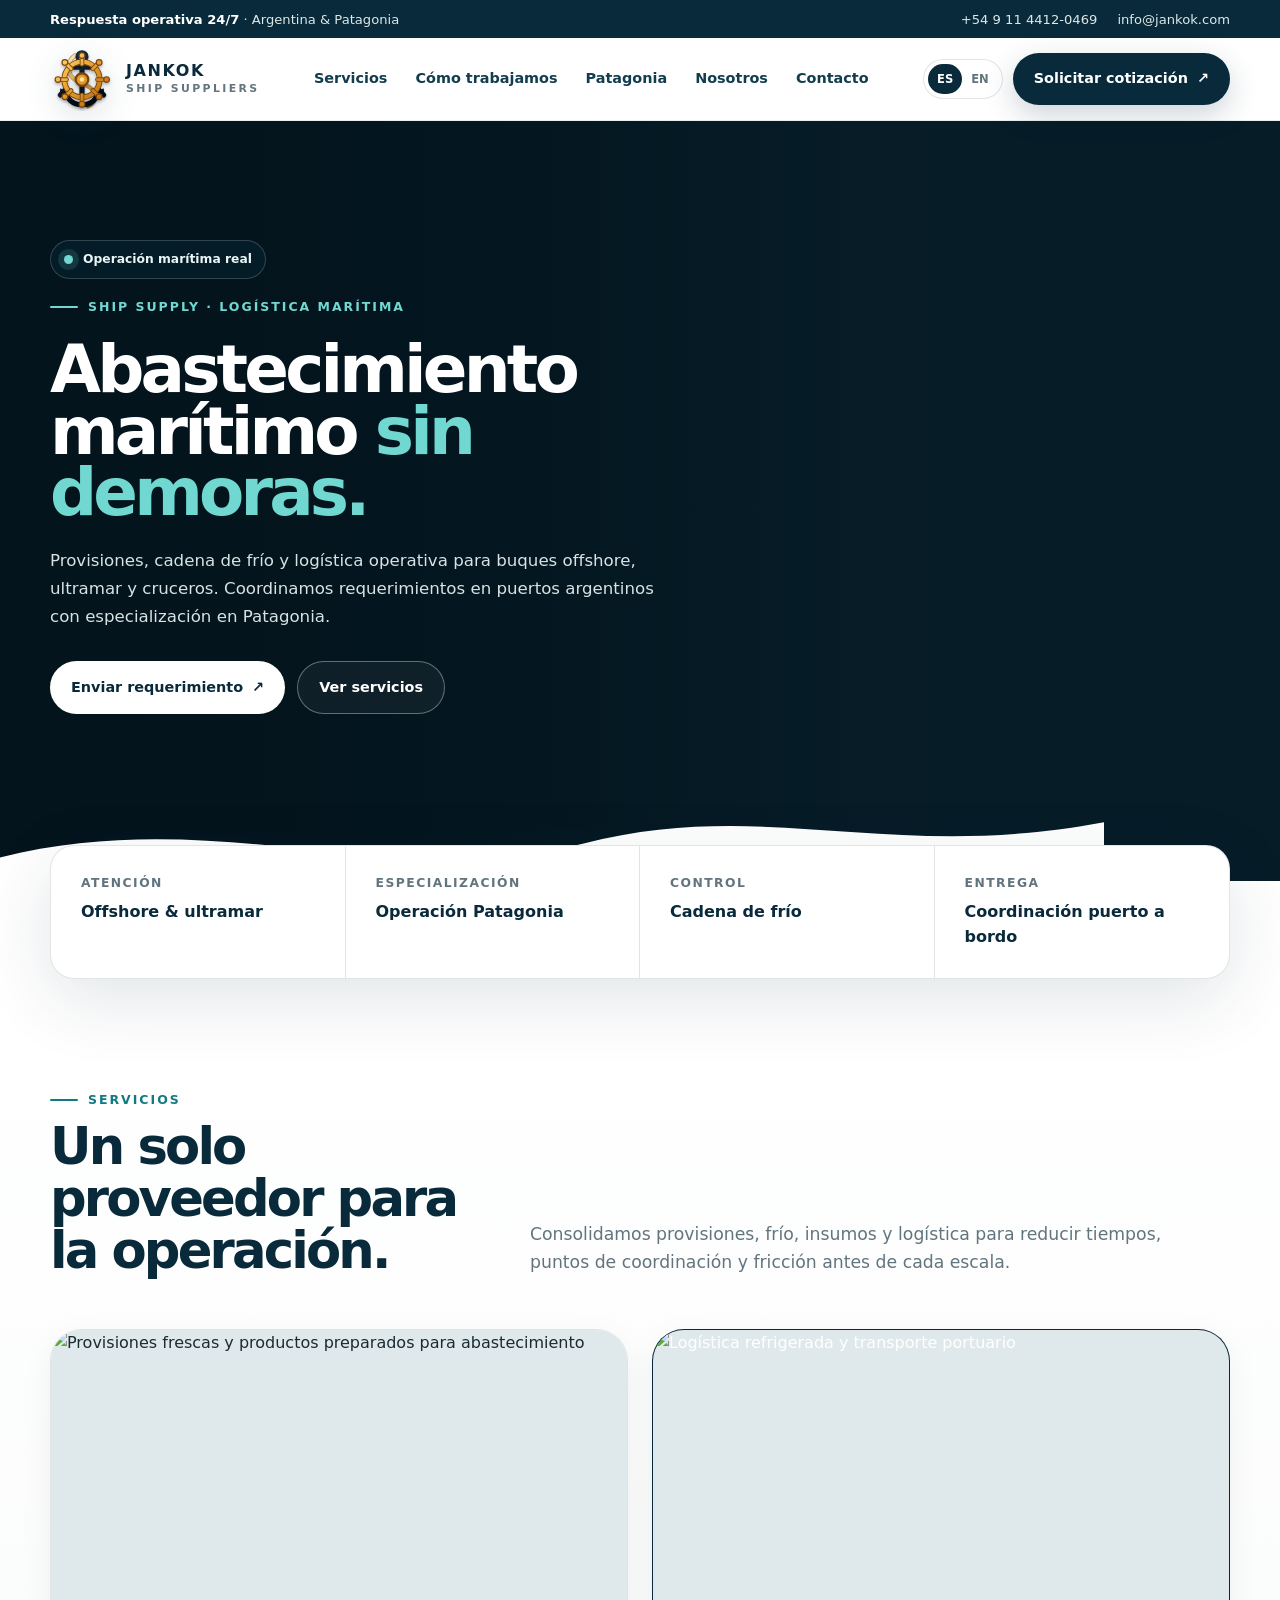
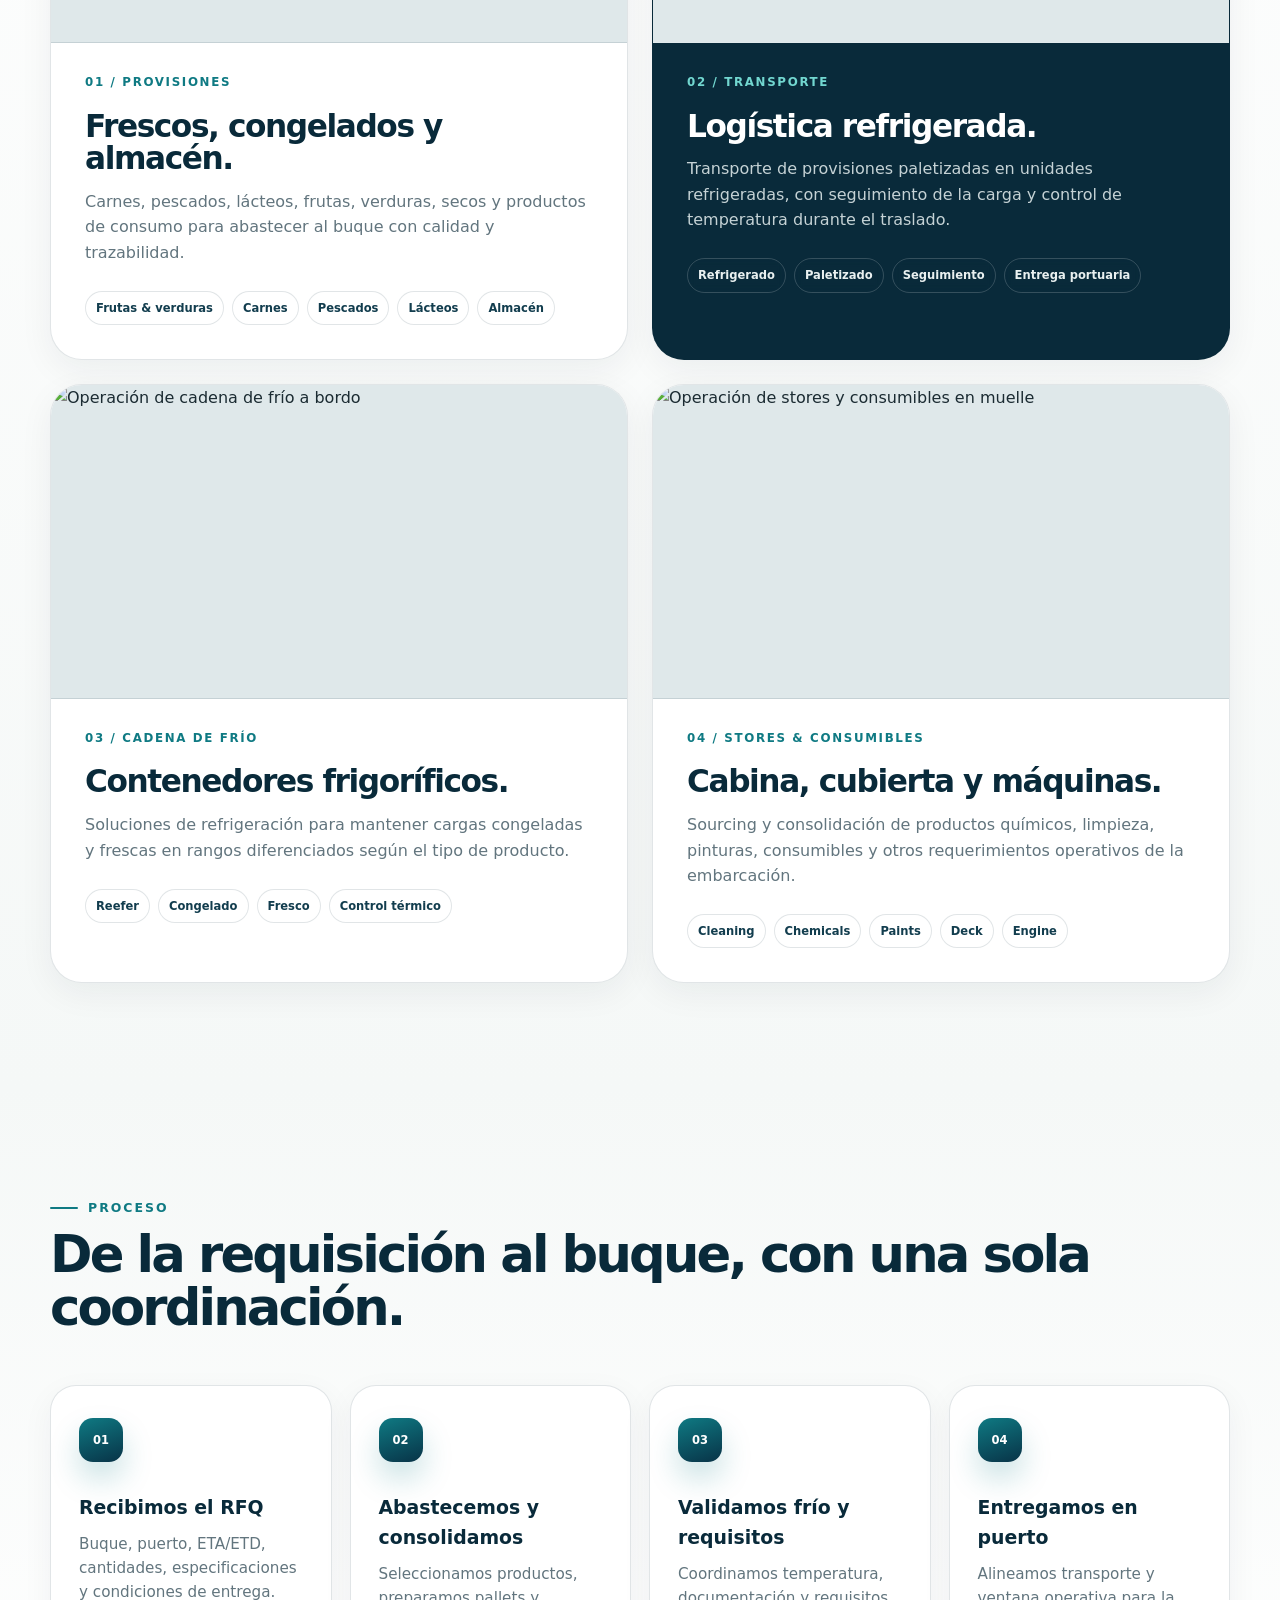
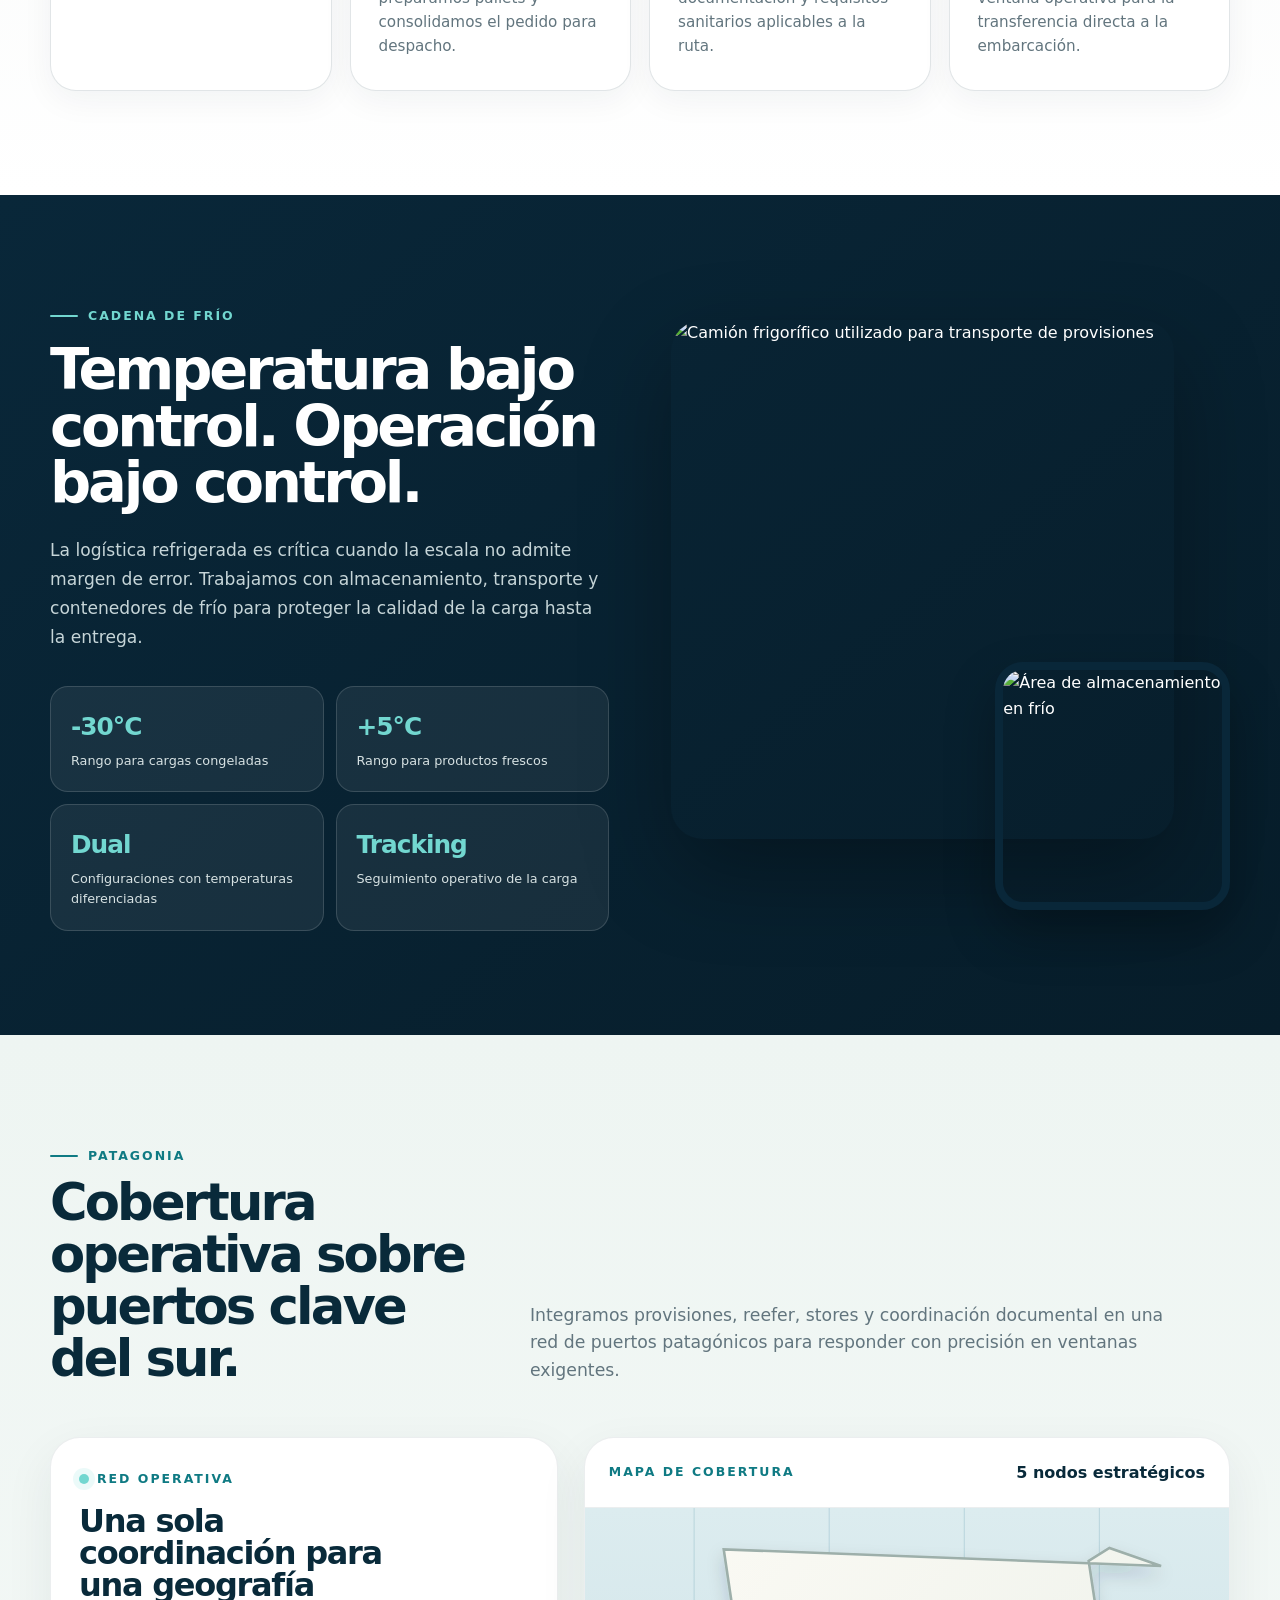
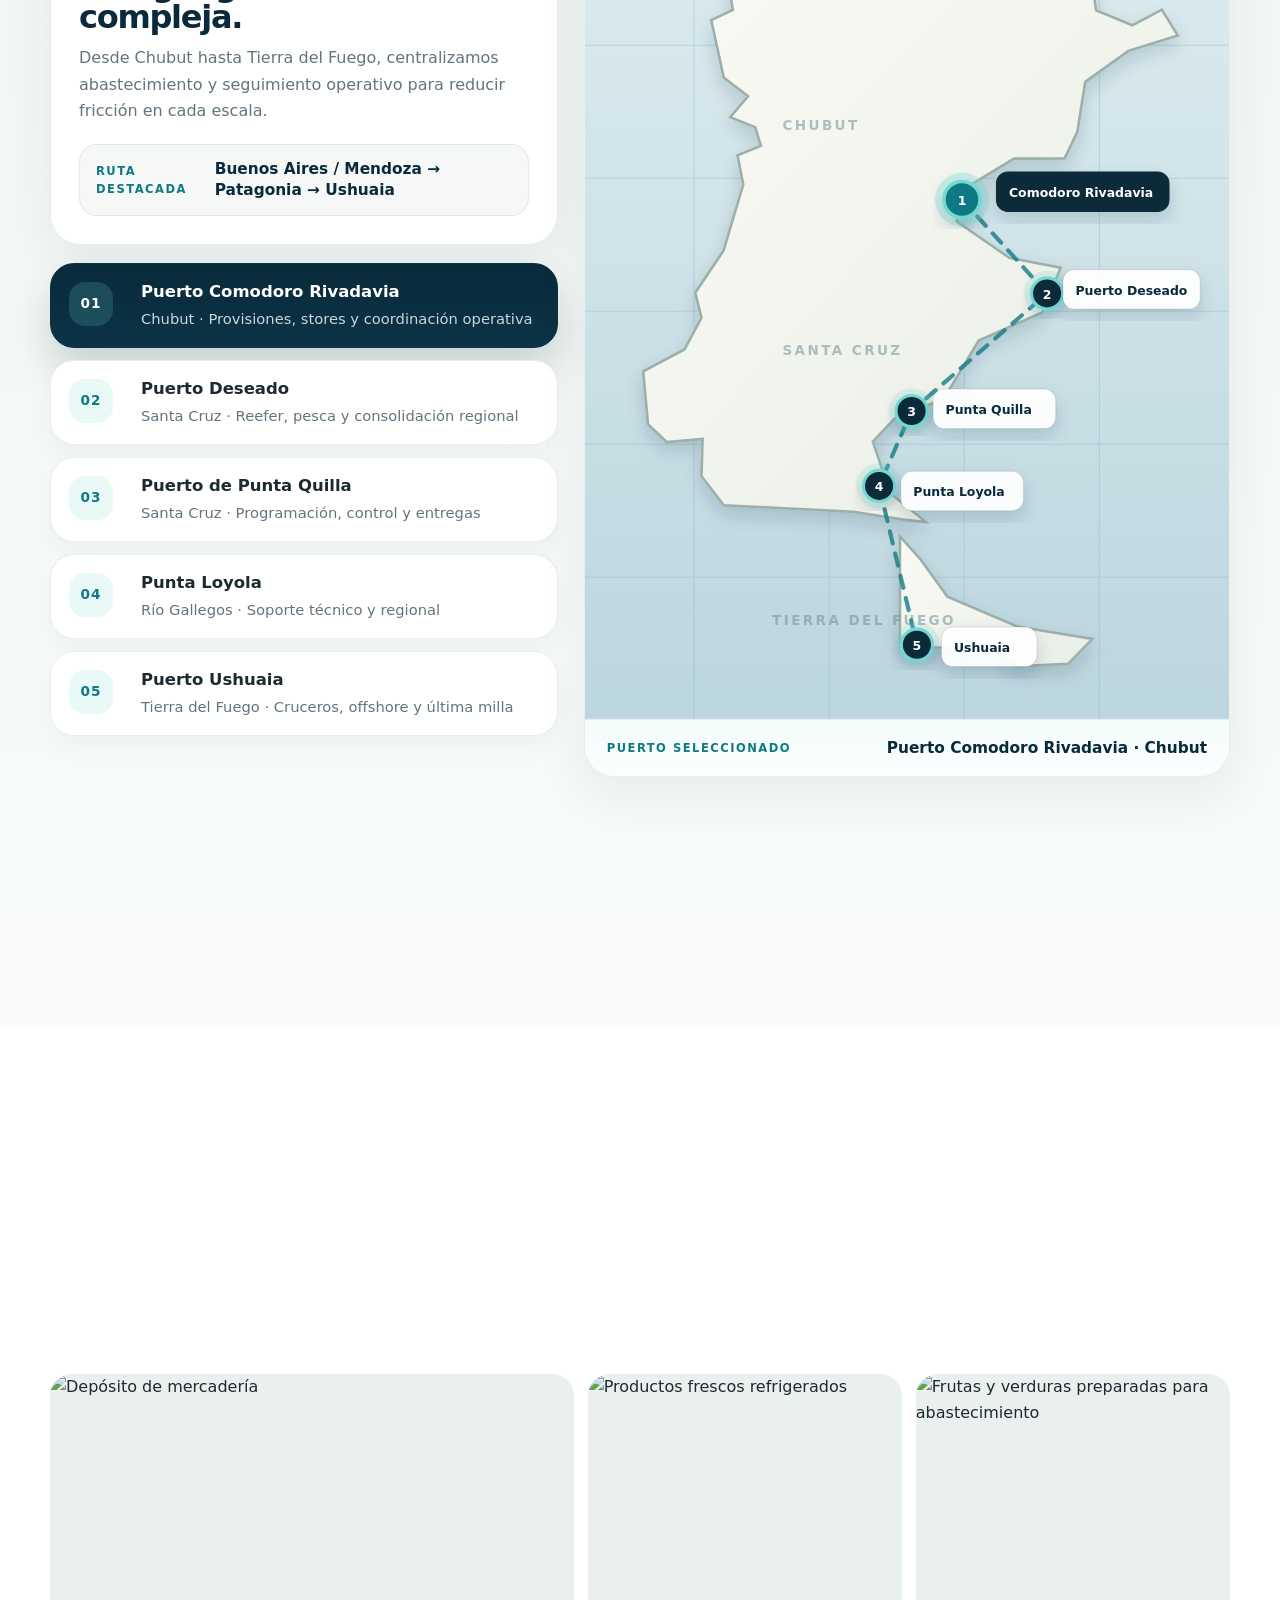
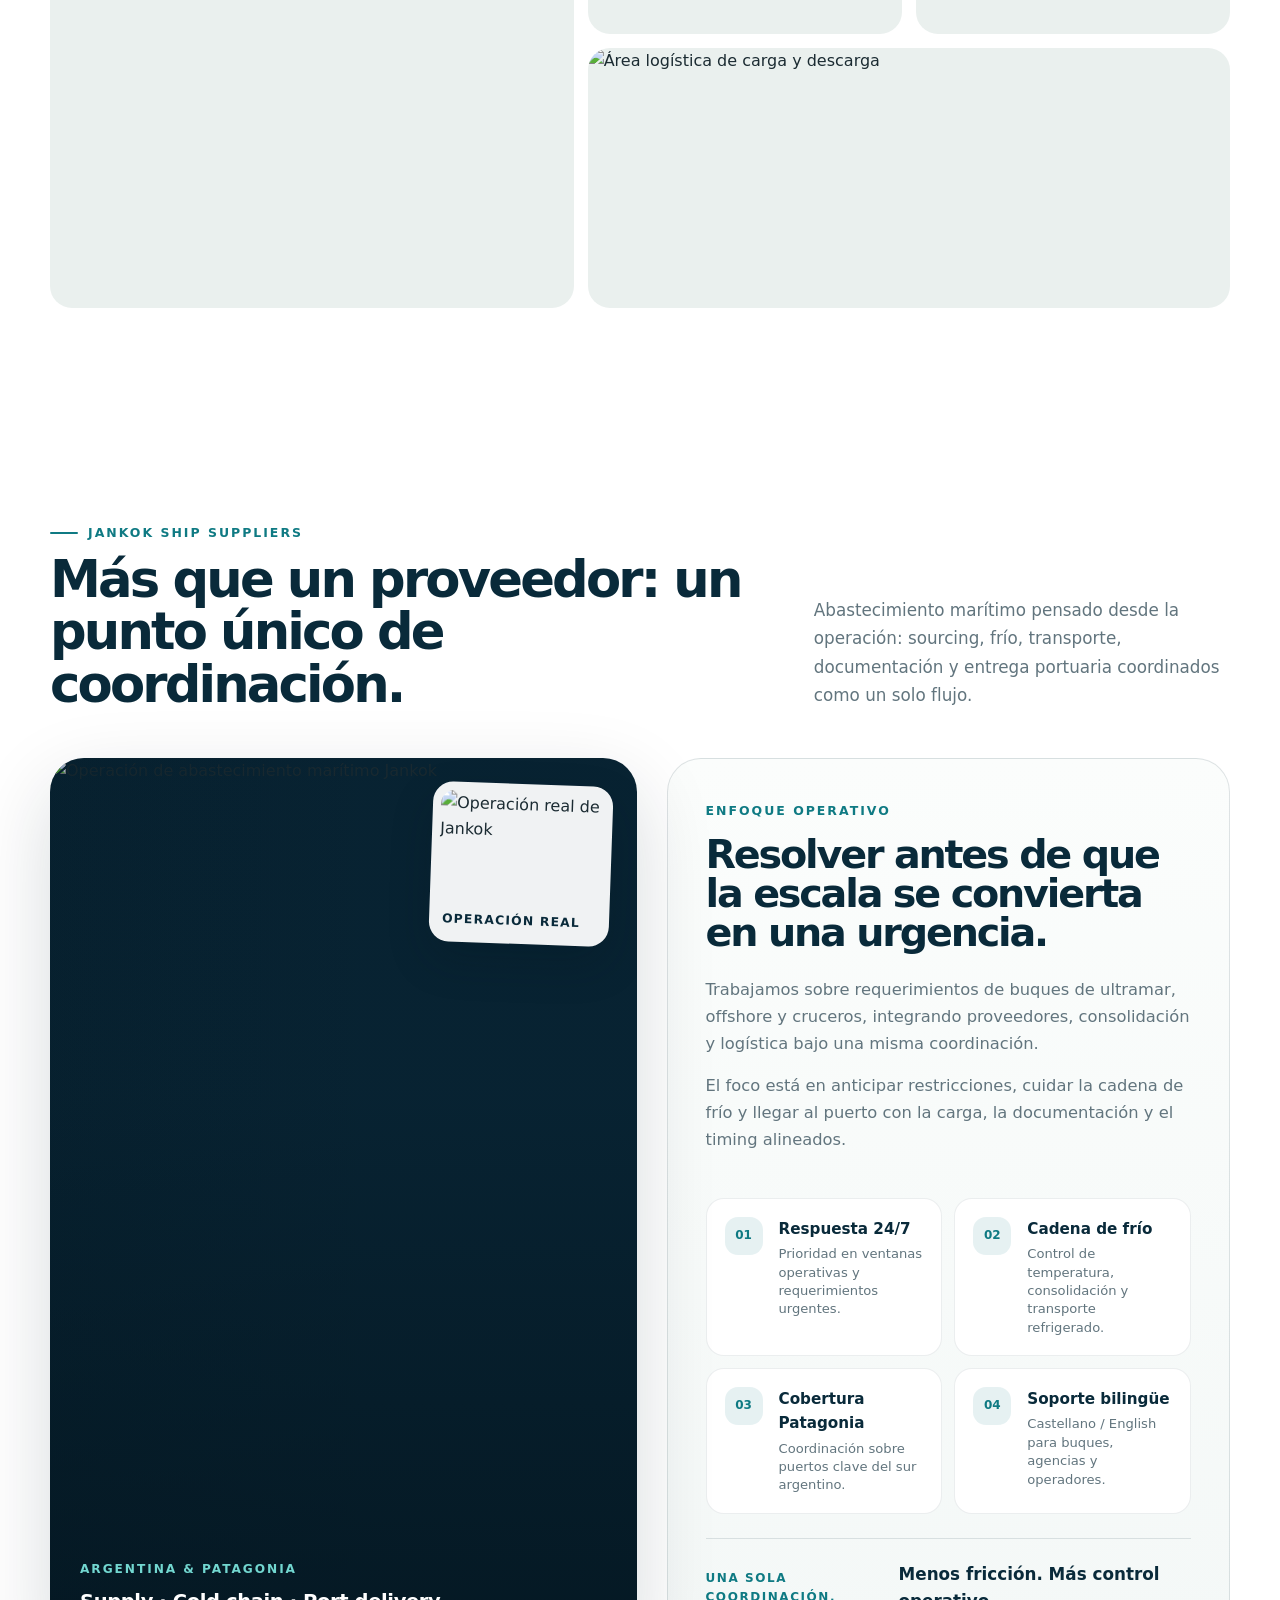
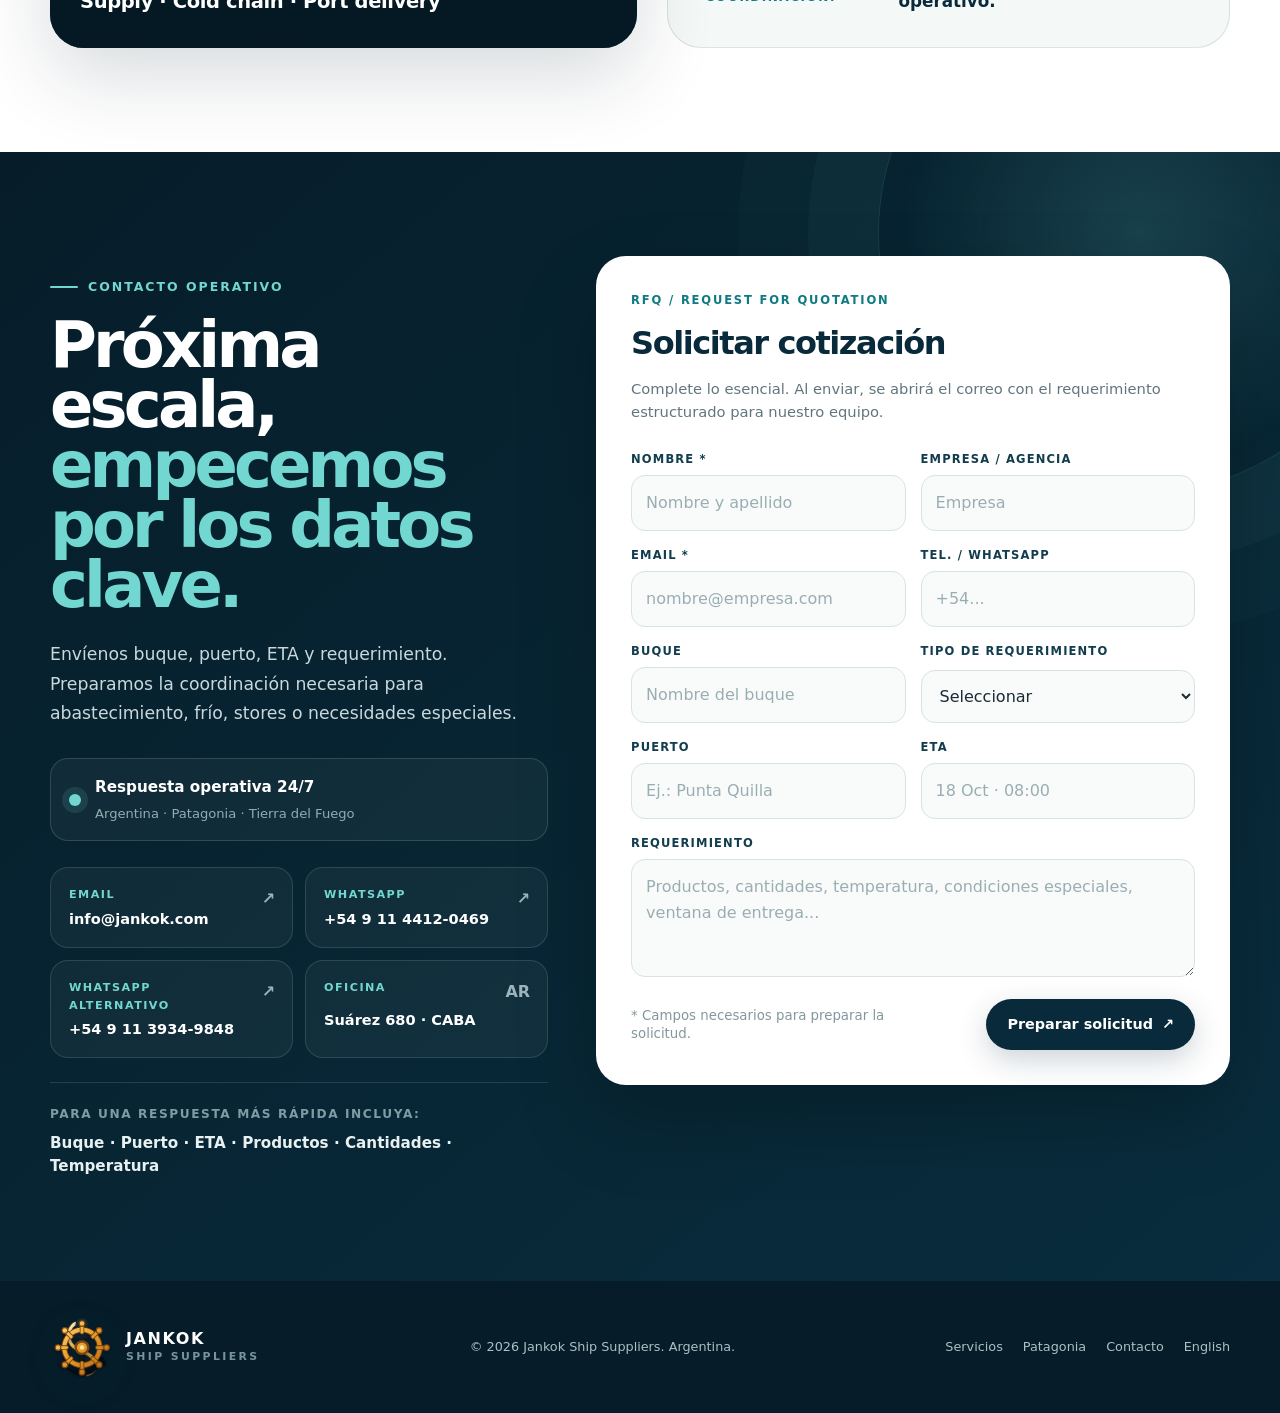
==== commit c98dac16: "Forzar JS nuevo y selección inline de puertos en mobile" ====
--- a/es/index.html
+++ b/es/index.html
@@ -11,7 +11,7 @@
   <link rel="alternate" hreflang="en" href="https://www.jankoksupply.com/en" />
   <link rel="alternate" hreflang="x-default" href="https://www.jankoksupply.com/es" />
   <link rel="icon" href="/assets/favicon.svg" type="image/svg+xml" />
-  <link rel="stylesheet" href="/assets/styles-inline-map-v7.css" />
+  <link rel="stylesheet" href="/assets/styles-inline-map-v8.css" />
   <meta property="og:title" content="Jankok Ship Suppliers | Argentina & Patagonia" />
   <meta property="og:description" content="Provisiones, cadena de frío y logística de abastecimiento marítimo con respuesta operativa y soporte bilingüe." />
   <meta property="og:type" content="website" />
@@ -343,6 +343,63 @@
       <div class="footer-links"><a href="#servicios">Servicios</a><a href="#patagonia">Patagonia</a><a href="#contacto">Contacto</a><a href="/en">English</a></div>
     </div>
   </footer>
-<script src="/assets/app.js" defer></script>
+<script src="/assets/app-v9.js" defer></script>
+<script>
+(function(){
+  function selectPatagoniaPort(id){
+    if(!id) return;
+    var rows=document.querySelectorAll('.port-row');
+    var markers=document.querySelectorAll('.svg-port');
+    var activeTexts=document.querySelectorAll('[data-map-active]');
+
+    rows.forEach(function(row){
+      var active=row.getAttribute('data-port-id')===id;
+      row.classList.toggle('is-active',active);
+      row.setAttribute('aria-pressed',active?'true':'false');
+    });
+
+    markers.forEach(function(marker){
+      var active=marker.getAttribute('data-port-id')===id;
+      marker.classList.toggle('is-active',active);
+      marker.setAttribute('aria-pressed',active?'true':'false');
+    });
+
+    var row=Array.prototype.find.call(rows,function(item){
+      return item.getAttribute('data-port-id')===id;
+    });
+    if(row){
+      var title=(row.querySelector('strong')||{}).textContent||'';
+      var desc=(row.querySelector('small')||{}).textContent||'';
+      var region=(desc.split('·')[0]||'').trim();
+      activeTexts.forEach(function(el){
+        el.textContent=title+(region?' · '+region:'');
+      });
+    }
+  }
+
+  window.selectPatagoniaPort=selectPatagoniaPort;
+  window.activatePatagoniaPort=selectPatagoniaPort;
+
+  function bindPatagonia(){
+    var items=document.querySelectorAll('.port-row,.svg-port');
+    items.forEach(function(el){
+      if(el.getAttribute('data-bound-mobile')==='1') return;
+      el.setAttribute('data-bound-mobile','1');
+      var handler=function(){ selectPatagoniaPort(el.getAttribute('data-port-id')); };
+      el.addEventListener('pointerdown',handler,{passive:true});
+      el.addEventListener('touchstart',handler,{passive:true});
+      el.addEventListener('click',handler);
+      el.addEventListener('focus',handler);
+    });
+  }
+
+  if(document.readyState==='loading'){
+    document.addEventListener('DOMContentLoaded',bindPatagonia,{once:true});
+  } else {
+    bindPatagonia();
+  }
+  setTimeout(bindPatagonia,500);
+})();
+</script>
 </body>
 </html>
--- a/assets/styles-inline-map-v8.css
+++ b/assets/styles-inline-map-v8.css
@@ -0,0 +1,582 @@
+:root{
+  --ink:#092A3A;
+  --ink-2:#123D4E;
+  --sea:#0F7A83;
+  --aqua:#72D7D0;
+  --foam:#F5F8F7;
+  --sand:#E9EFEA;
+  --white:#fff;
+  --text:#1B2B32;
+  --muted:#62757E;
+  --line:rgba(9,42,58,.12);
+  --shadow:0 20px 70px rgba(9,42,58,.12);
+  --radius:28px;
+  --container:min(1180px,calc(100vw - 40px));
+}
+*{box-sizing:border-box}
+html{scroll-behavior:smooth}
+body{margin:0;font-family:Inter,ui-sans-serif,system-ui,-apple-system,BlinkMacSystemFont,"Segoe UI",sans-serif;color:var(--text);background:#fff;line-height:1.6;-webkit-font-smoothing:antialiased}
+a{color:inherit;text-decoration:none}
+img{display:block;max-width:100%}
+button,input,textarea{font:inherit}
+::selection{background:var(--aqua);color:var(--ink)}
+.container{width:var(--container);margin-inline:auto}
+.eyebrow{display:inline-flex;align-items:center;gap:10px;font-size:.78rem;text-transform:uppercase;letter-spacing:.16em;font-weight:800;color:var(--sea)}
+.eyebrow::before{content:"";width:28px;height:2px;background:currentColor;border-radius:99px}
+.section{padding:104px 0}
+.section-head{display:grid;grid-template-columns:.75fr 1.25fr;gap:60px;align-items:end;margin-bottom:52px}
+.section-head h2,.section-title{font-size:clamp(2.2rem,4vw,4rem);letter-spacing:-.055em;line-height:1.02;margin:10px 0 0;color:var(--ink);font-weight:780}
+.section-head p{margin:0;color:var(--muted);font-size:1.08rem;max-width:640px}
+.topbar{background:var(--ink);color:#dce8e8;font-size:.82rem}
+.topbar .container{min-height:38px;display:flex;align-items:center;justify-content:space-between;gap:20px}
+.topbar strong{color:#fff}
+.topbar-links{display:flex;gap:20px;align-items:center}
+.header{position:sticky;top:0;z-index:50;background:rgba(255,255,255,.88);backdrop-filter:blur(16px);border-bottom:1px solid rgba(9,42,58,.08)}
+.nav{min-height:82px;display:flex;align-items:center;justify-content:space-between;gap:30px}
+.brand{display:flex;align-items:center;gap:12px;min-width:max-content}
+.brand img{width:64px;height:64px;object-fit:contain;filter:drop-shadow(0 8px 16px rgba(9,42,58,.16))}
+.brand-copy{line-height:1}
+.brand-copy strong{display:block;color:var(--ink);letter-spacing:.1em;font-size:1rem}
+.brand-copy span{display:block;margin-top:5px;color:var(--muted);font-size:.68rem;text-transform:uppercase;letter-spacing:.22em;font-weight:700}
+.nav-links{display:flex;align-items:center;gap:28px;font-size:.9rem;font-weight:700;color:var(--ink-2)}
+.nav-links a{position:relative}
+.nav-links a:not(.btn)::after{content:"";position:absolute;left:0;right:100%;bottom:-8px;height:2px;background:var(--sea);transition:.2s ease}
+.nav-links a:hover::after{right:0}
+.nav-actions{display:flex;align-items:center;gap:10px}
+.lang{display:flex;border:1px solid var(--line);border-radius:999px;padding:4px;background:#fff}
+.lang a{padding:6px 9px;border-radius:999px;font-size:.72rem;font-weight:800;color:var(--muted)}
+.lang a.active{background:var(--ink);color:#fff}
+.btn{display:inline-flex;align-items:center;justify-content:center;gap:9px;border:0;border-radius:999px;padding:14px 21px;font-weight:800;font-size:.9rem;transition:.2s ease;cursor:pointer}
+.btn-primary{background:var(--ink);color:#fff;box-shadow:0 10px 30px rgba(9,42,58,.2)}
+.btn-primary:hover{transform:translateY(-2px);background:#0d3548}
+.btn-light{background:#fff;color:var(--ink)}
+.btn-outline{border:1px solid rgba(255,255,255,.35);color:#fff;background:rgba(255,255,255,.05)}
+.btn-outline-dark{border:1px solid var(--line);color:var(--ink);background:#fff}
+.menu-btn{display:none;background:none;border:0;padding:8px;color:var(--ink)}
+.hero{position:relative;min-height:780px;display:flex;align-items:stretch;background:var(--ink);overflow:hidden}
+.hero-media{position:absolute;inset:0;z-index:0;background:var(--ink);overflow:hidden}
+.hero-media{background-size:cover;background-repeat:no-repeat;background-position:center center}
+
+.hero-media::after{content:"";position:absolute;inset:0;z-index:1;pointer-events:none;background:linear-gradient(90deg,rgba(4,22,32,.94) 0%,rgba(4,22,32,.84) 30%,rgba(4,22,32,.48) 57%,rgba(4,22,32,.16) 100%),linear-gradient(0deg,rgba(4,22,32,.26),transparent 58%)}
+.hero-wave{position:absolute;left:0;right:0;bottom:-1px;height:120px;opacity:.9}
+.hero-inner{position:relative;z-index:2;display:grid;grid-template-columns:1.18fr .82fr;gap:50px;align-items:center;width:var(--container);margin:auto;padding:112px 0 152px;color:#fff}
+.hero-copy{max-width:760px;text-shadow:0 10px 34px rgba(0,0,0,.32)}
+.hero-video-badge{display:inline-flex;align-items:center;gap:10px;margin-bottom:18px;padding:10px 14px;border-radius:999px;background:rgba(255,255,255,.08);border:1px solid rgba(255,255,255,.16);color:#eaf5f5;font-size:.77rem;font-weight:780;backdrop-filter:blur(12px)}
+.hero-video-badge::before{content:"";width:9px;height:9px;border-radius:50%;background:var(--aqua);box-shadow:0 0 0 6px rgba(114,215,208,.14)}
+.hero-copy .eyebrow{color:var(--aqua)}
+.hero h1{font-size:clamp(3.4rem,6.6vw,7.1rem);font-weight:780;letter-spacing:-.065em;line-height:.9;margin:20px 0 26px;max-width:940px}
+.hero h1 em{font-style:normal;color:var(--aqua)}
+.hero-copy>p{max-width:670px;color:#e2eded;font-size:clamp(1.05rem,1.6vw,1.26rem);line-height:1.65;margin:0}
+.hero-cta{display:flex;gap:12px;flex-wrap:wrap;margin-top:34px}
+.hero-panel{align-self:end;justify-self:end;width:min(100%,390px);border:1px solid rgba(255,255,255,.22);background:rgba(4,24,34,.54);backdrop-filter:blur(18px);border-radius:28px;padding:26px;box-shadow:0 30px 80px rgba(0,0,0,.22)}
+.panel-label{color:var(--aqua);font-size:.76rem;text-transform:uppercase;letter-spacing:.14em;font-weight:800;margin-bottom:18px}
+.metrics{display:grid;gap:0}
+.panel-note{display:block;margin-top:14px;color:#8fa9af;font-size:.7rem;line-height:1.35}
+.metric{padding:18px 0;border-top:1px solid rgba(255,255,255,.15)}
+.metric:first-child{border-top:0;padding-top:0}
+.metric strong{display:block;font-size:1.7rem;letter-spacing:-.04em;line-height:1.1}
+.metric span{display:block;color:#c2d1d5;margin-top:7px;font-size:.88rem}
+.proof-strip{position:relative;z-index:3;margin-top:-48px}
+.proof-card{background:#fff;border:1px solid var(--line);border-radius:24px;box-shadow:var(--shadow);display:grid;grid-template-columns:repeat(4,1fr);overflow:hidden}
+.proof-item{padding:28px 30px;border-right:1px solid var(--line)}
+.proof-item:last-child{border-right:0}
+.proof-item span{display:block;color:var(--muted);font-size:.77rem;text-transform:uppercase;letter-spacing:.12em;font-weight:800;margin-bottom:5px}
+.proof-item strong{display:block;color:var(--ink);font-size:1rem}
+.services{background:linear-gradient(180deg,#fff 0%,var(--foam) 100%)}
+.service-grid{display:grid;grid-template-columns:repeat(2,1fr);gap:18px}
+.service-card{position:relative;overflow:hidden;min-height:360px;border-radius:var(--radius);padding:34px;background:#fff;border:1px solid var(--line);display:flex;flex-direction:column;justify-content:space-between;transition:.25s ease}
+.service-card:hover{transform:translateY(-5px);box-shadow:var(--shadow)}
+.service-card.dark{background:var(--ink);color:#fff;border-color:transparent}
+.service-num{font-size:.74rem;font-weight:850;letter-spacing:.14em;color:var(--sea)}
+.dark .service-num{color:var(--aqua)}
+.service-card h3{font-size:2rem;letter-spacing:-.045em;line-height:1.05;margin:0 0 14px;color:var(--ink)}
+.dark h3{color:#fff}
+.service-card p{margin:0;color:var(--muted);max-width:520px}
+.dark p{color:#c5d2d5}
+.service-tags{display:flex;gap:8px;flex-wrap:wrap;margin-top:26px}
+.service-tags span{border:1px solid var(--line);border-radius:999px;padding:7px 10px;font-size:.72rem;font-weight:750;color:var(--ink-2)}
+.dark .service-tags span{border-color:rgba(255,255,255,.18);color:#e9f0f0}
+.visual-service{padding:0;min-height:480px}
+.visual-service img{position:absolute;inset:0;width:100%;height:100%;object-fit:cover}
+.visual-service::after{content:"";position:absolute;inset:0;background:linear-gradient(0deg,rgba(5,26,37,.88),rgba(5,26,37,.1) 65%)}
+.visual-service .service-content{position:relative;z-index:2;margin-top:auto;padding:34px;color:#fff}
+.visual-service h3{color:#fff}
+.visual-service p{color:#dce7e8}
+.process{background:#fff}
+.process-grid{display:grid;grid-template-columns:repeat(4,1fr);gap:14px;margin-top:48px}
+.step{padding:30px 24px;border:1px solid var(--line);border-radius:22px;position:relative}
+.step::before{content:attr(data-step);display:grid;place-items:center;width:38px;height:38px;border-radius:50%;background:var(--ink);color:#fff;font-size:.72rem;font-weight:850;margin-bottom:38px}
+.step h3{color:var(--ink);font-size:1.15rem;margin:0 0 9px}
+.step p{color:var(--muted);font-size:.9rem;margin:0}
+.cold-chain{background:var(--ink);color:#fff;overflow:hidden}
+.cold-grid{display:grid;grid-template-columns:1fr 1fr;gap:72px;align-items:center}
+.cold-copy .eyebrow{color:var(--aqua)}
+.cold-copy h2{font-size:clamp(2.8rem,4.5vw,5rem);line-height:.98;letter-spacing:-.055em;margin:16px 0 24px}
+.cold-copy>p{color:#c6d5d8;font-size:1.07rem;max-width:570px}
+.cold-specs{display:grid;grid-template-columns:repeat(2,1fr);gap:12px;margin-top:34px}
+.spec{background:rgba(255,255,255,.06);border:1px solid rgba(255,255,255,.11);border-radius:18px;padding:20px}
+.spec strong{display:block;color:var(--aqua);font-size:1.55rem;letter-spacing:-.04em}
+.spec span{display:block;color:#d7e2e3;font-size:.8rem;margin-top:4px}
+.cold-media{position:relative;min-height:570px}
+.cold-media .truck{position:absolute;inset:0 12% 12% 0;width:88%;height:88%;object-fit:cover;border-radius:30px;box-shadow:0 30px 80px rgba(0,0,0,.25)}
+.cold-media .small{position:absolute;right:0;bottom:0;width:43%;height:43%;object-fit:cover;border:8px solid var(--ink);border-radius:26px}
+.patagonia{background:#eef5f2}
+.patagonia-grid{display:grid;grid-template-columns:.85fr 1.15fr;gap:80px;align-items:start}
+.patagonia-map{position:sticky;top:130px;min-height:520px;background:linear-gradient(160deg,#0d3545,#0a2634);border-radius:32px;padding:38px;color:#fff;overflow:hidden}
+.patagonia-map::before{content:"";position:absolute;width:420px;height:420px;border:1px solid rgba(114,215,208,.28);border-radius:50%;right:-120px;top:-110px;box-shadow:0 0 0 40px rgba(114,215,208,.04),0 0 0 90px rgba(114,215,208,.025)}
+.map-kicker{color:var(--aqua);font-size:.75rem;text-transform:uppercase;letter-spacing:.16em;font-weight:800}
+.patagonia-map h3{position:relative;font-size:3.2rem;line-height:.95;letter-spacing:-.05em;margin:18px 0 0;max-width:340px}
+.route-line{position:absolute;left:38px;bottom:38px;right:38px}
+.route-line span{display:block;color:#b9cbcf;font-size:.78rem;margin-bottom:8px}
+.route-line strong{display:block;font-size:1.08rem}
+.compliance{padding-top:6px}
+.compliance .section-title{margin-bottom:24px}
+.compliance>p{color:var(--muted);font-size:1.05rem}
+.compliance-list{display:grid;gap:12px;margin-top:28px}
+.compliance-item{background:#fff;border:1px solid var(--line);border-radius:18px;padding:21px 22px;display:grid;grid-template-columns:38px 1fr;gap:14px;align-items:start}
+.check{width:32px;height:32px;border-radius:50%;background:#e6f6f3;color:var(--sea);display:grid;place-items:center;font-weight:900}
+.compliance-item strong{display:block;color:var(--ink);margin-bottom:4px}
+.compliance-item span{display:block;color:var(--muted);font-size:.9rem}
+.note{font-size:.75rem!important;margin-top:18px!important;color:#71828a!important}
+.gallery{background:#fff}
+.gallery-grid{display:grid;grid-template-columns:1.25fr .75fr .75fr;grid-template-rows:260px 260px;gap:14px}
+.gallery-grid figure{margin:0;border-radius:22px;overflow:hidden;position:relative;background:#eaf0ee}
+.gallery-grid figure:first-child{grid-row:1/3}
+.gallery-grid figure:last-child{grid-column:2/4}
+.gallery-grid img{width:100%;height:100%;object-fit:cover;transition:transform .5s ease}
+.gallery-grid figure:hover img{transform:scale(1.035)}
+.about{background:var(--foam)}
+.about-grid{display:grid;grid-template-columns:1fr 1fr;gap:72px;align-items:center}
+.about-copy .section-title{margin-bottom:24px}
+.about-copy p{color:var(--muted);font-size:1.05rem}
+.about-points{display:grid;grid-template-columns:repeat(2,1fr);gap:12px;margin-top:30px}
+.about-point{border-top:1px solid var(--line);padding-top:16px}
+.about-point strong{color:var(--ink);display:block;font-size:1rem}
+.about-point span{font-size:.82rem;color:var(--muted)}
+.about-media{position:relative;padding:0 0 42px 50px}
+.about-media img{border-radius:30px;box-shadow:var(--shadow);height:570px;width:100%;object-fit:cover}
+.about-badge{position:absolute;left:0;bottom:0;background:var(--aqua);color:var(--ink);padding:23px 25px;border-radius:20px;font-weight:850;max-width:210px;line-height:1.15;box-shadow:0 18px 40px rgba(9,42,58,.15)}
+.contact{background:var(--ink);color:#fff;position:relative;overflow:hidden}
+.contact::before{content:"";position:absolute;width:600px;height:600px;border:1px solid rgba(114,215,208,.15);border-radius:50%;right:-200px;top:-240px;box-shadow:0 0 0 70px rgba(114,215,208,.035),0 0 0 140px rgba(114,215,208,.02)}
+.contact-grid{position:relative;display:grid;grid-template-columns:.82fr 1.18fr;gap:78px;align-items:start}
+.contact-copy .eyebrow{color:var(--aqua)}
+.contact-copy h2{font-size:clamp(3rem,5vw,5.4rem);letter-spacing:-.06em;line-height:.92;margin:17px 0 24px}
+.contact-copy p{color:#c8d6d8;max-width:520px}
+.contact-details{display:grid;gap:16px;margin-top:36px}
+.contact-details a,.contact-details div{display:flex;gap:12px;align-items:flex-start;color:#eef6f6}
+.contact-details small{display:block;color:#8fa9af;text-transform:uppercase;letter-spacing:.12em;font-weight:800;font-size:.65rem;margin-bottom:2px}
+.contact-card{background:#fff;color:var(--text);border-radius:30px;padding:34px;box-shadow:0 24px 70px rgba(0,0,0,.2)}
+.contact-card h3{font-size:1.7rem;letter-spacing:-.035em;color:var(--ink);margin:0 0 8px}
+.contact-card>p{color:var(--muted);font-size:.9rem;margin:0 0 24px}
+.form-grid{display:grid;grid-template-columns:repeat(2,1fr);gap:14px}
+.field{display:grid;gap:7px}
+.field.full{grid-column:1/-1}
+.field label{font-size:.72rem;font-weight:800;text-transform:uppercase;letter-spacing:.1em;color:var(--ink-2)}
+.field input,.field textarea{width:100%;border:1px solid var(--line);border-radius:13px;padding:13px 14px;outline:none;background:#fbfcfc;color:var(--text);transition:.15s}
+.field textarea{min-height:118px;resize:vertical}
+.field input:focus,.field textarea:focus{border-color:var(--sea);box-shadow:0 0 0 3px rgba(15,122,131,.08)}
+.form-footer{display:flex;justify-content:space-between;align-items:center;gap:18px;margin-top:18px}
+.form-footer small{color:var(--muted);max-width:260px;line-height:1.35}
+.footer{background:#061d29;color:#abc0c4;padding:34px 0}
+.footer-row{display:flex;justify-content:space-between;gap:30px;align-items:center;font-size:.8rem}
+.footer .brand-copy strong{color:#fff}
+.footer .brand-copy span{color:#78949b}
+.footer-links{display:flex;gap:20px;flex-wrap:wrap;justify-content:flex-end}
+.reveal{opacity:0;transform:translateY(18px);transition:opacity .65s ease,transform .65s ease}
+.reveal.visible{opacity:1;transform:none}
+@media(max-width:1020px){
+  .nav-links{display:none;position:absolute;top:82px;left:20px;right:20px;background:#fff;border:1px solid var(--line);border-radius:20px;padding:20px;box-shadow:var(--shadow);flex-direction:column;align-items:flex-start;gap:18px}
+  .nav-links.open{display:flex}
+  .menu-btn{display:block}
+  .nav-actions>.btn{display:none}
+  .hero{min-height:720px}
+  .hero-inner{grid-template-columns:1fr;align-content:center;padding-top:96px}
+  .hero-panel{justify-self:start;display:grid;grid-template-columns:1fr;width:100%;max-width:760px}
+  .metrics{grid-template-columns:repeat(3,1fr);gap:16px}
+  .metric{padding:0 16px;border-top:0;border-left:1px solid rgba(255,255,255,.15)}
+  .metric:first-child{border-left:0;padding-left:0}
+  .section-head{grid-template-columns:1fr;gap:18px}
+  .process-grid{grid-template-columns:repeat(2,1fr)}
+  .cold-grid,.about-grid,.contact-grid,.patagonia-grid{grid-template-columns:1fr;gap:52px}
+  .patagonia-map{position:relative;top:auto;min-height:390px}
+  .about-media{max-width:700px}
+}
+@media(max-width:720px){
+  :root{--container:min(100% - 28px,1180px);--radius:22px}
+  .section{padding:78px 0}
+  .topbar .container{justify-content:center;text-align:center;min-height:42px}
+  .topbar-links{display:none}
+  .nav{min-height:72px}
+  .nav-links{top:72px}
+  .brand-copy strong{font-size:.88rem}
+  .brand img{width:52px;height:52px;object-fit:contain}
+  .hero{min-height:790px}
+  .hero-inner{padding:82px 0 132px}
+  .hero h1{font-size:clamp(3rem,14vw,4.7rem)}
+  .hero-media video,  .hero-media::after{background:linear-gradient(90deg,rgba(5,26,37,.95),rgba(5,26,37,.78)),linear-gradient(0deg,rgba(5,26,37,.5),transparent)}
+  .hero-panel{padding:22px}
+  .metrics{grid-template-columns:1fr}
+  .metric{border-left:0;border-top:1px solid rgba(255,255,255,.15);padding:14px 0}
+  .metric:first-child{border-top:0}
+  .proof-card{grid-template-columns:repeat(2,1fr)}
+  .proof-item{padding:20px;border-right:0;border-bottom:1px solid var(--line)}
+  .proof-item:nth-child(odd){border-right:1px solid var(--line)}
+  .proof-item:nth-child(3),.proof-item:nth-child(4){border-bottom:0}
+  .service-grid,.process-grid,.cold-specs,.about-points{grid-template-columns:1fr}
+  .service-card{min-height:330px;padding:26px}
+  .cold-media{min-height:450px}
+  .cold-media .truck{inset:0 8% 12% 0;width:92%;height:88%}
+  .cold-media .small{width:48%;height:40%;border-width:5px}
+  .gallery-grid{grid-template-columns:1fr 1fr;grid-template-rows:260px 220px 220px}
+  .gallery-grid figure:first-child{grid-row:auto;grid-column:1/-1}
+  .gallery-grid figure:last-child{grid-column:1/-1}
+  .about-media{padding-left:25px}
+  .about-media img{height:430px}
+  .form-grid{grid-template-columns:1fr}
+  .field.full{grid-column:auto}
+  .form-footer{align-items:flex-start;flex-direction:column}
+  .contact-card{padding:25px}
+  .footer-row{align-items:flex-start;flex-direction:column}
+  .footer-links{justify-content:flex-start}
+}
+@media(prefers-reduced-motion:reduce){html{scroll-behavior:auto}.reveal{opacity:1;transform:none;transition:none}.service-card,.gallery-grid img{transition:none}}
+
+
+
+/* HERO PREMIUM — final composition */
+.hero{
+  min-height:760px;
+  background:#061c27;
+  isolation:isolate;
+}
+.hero-media{
+  background-color:#061c27 !important;
+  background-size:auto 100% !important;
+  background-position:right center !important;
+  background-repeat:no-repeat !important;
+}
+.hero-media::after{
+  background:
+    linear-gradient(90deg,
+      rgba(3,20,29,.98) 0%,
+      rgba(3,20,29,.96) 18%,
+      rgba(3,20,29,.88) 31%,
+      rgba(3,20,29,.62) 43%,
+      rgba(3,20,29,.24) 55%,
+      rgba(3,20,29,.03) 67%,
+      rgba(3,20,29,0) 78%) !important;
+}
+.hero-inner{
+  display:block;
+  width:var(--container);
+  margin:auto;
+  padding:98px 0 146px;
+}
+.hero-copy{
+  max-width:650px;
+  text-shadow:none;
+}
+.hero-video-badge{
+  margin-bottom:18px;
+  padding:9px 13px;
+  background:rgba(7,37,49,.56);
+  border-color:rgba(255,255,255,.18);
+  backdrop-filter:blur(10px);
+}
+.hero-copy .eyebrow{
+  display:flex;
+  width:max-content;
+  margin-top:0;
+  color:#73d8d2;
+}
+.hero h1{
+  max-width:650px;
+  font-size:clamp(3.9rem,5.15vw,5.85rem);
+  line-height:.93;
+  letter-spacing:-.058em;
+  margin:22px 0 24px;
+}
+.hero h1 em{color:#71d8d1}
+.hero-copy>p{
+  max-width:610px;
+  color:rgba(239,247,247,.91);
+  font-size:clamp(1.04rem,1.25vw,1.17rem);
+  line-height:1.68;
+}
+.hero-cta{margin-top:30px}
+.hero-panel{display:none !important}
+.hero-wave{height:92px;opacity:1}
+.proof-strip{margin-top:-36px}
+
+@media(max-width:1020px){
+  .hero{min-height:720px}
+  .hero-media{
+    background-size:cover !important;
+    background-position:68% center !important;
+  }
+  .hero-media::after{
+    background:linear-gradient(90deg,rgba(3,20,29,.96) 0%,rgba(3,20,29,.86) 48%,rgba(3,20,29,.40) 76%,rgba(3,20,29,.18) 100%) !important;
+  }
+  .hero-inner{padding:88px 0 130px}
+  .hero-copy{max-width:620px}
+  .hero h1{max-width:620px;font-size:clamp(3.5rem,8.6vw,5.4rem)}
+}
+@media(max-width:720px){
+  .hero{min-height:700px}
+  .hero-media{
+    background-size:cover !important;
+    background-position:70% center !important;
+  }
+  .hero-media::after{
+    background:linear-gradient(90deg,rgba(3,20,29,.95) 0%,rgba(3,20,29,.78) 64%,rgba(3,20,29,.40) 100%),linear-gradient(0deg,rgba(3,20,29,.55),rgba(3,20,29,.08) 58%) !important;
+  }
+  .hero-inner{padding:74px 0 112px}
+  .hero-copy{max-width:100%}
+  .hero h1{font-size:clamp(3rem,13.2vw,4.55rem);max-width:100%;margin-top:18px}
+  .hero-copy>p{font-size:1rem;max-width:94%}
+  .hero-video-badge{font-size:.72rem}
+  .proof-strip{margin-top:-26px}
+}
+
+
+/* Services + operation refinement */
+.service-grid{display:grid;grid-template-columns:repeat(2,1fr);gap:24px}
+.service-card{padding:0!important;min-height:0!important;justify-content:flex-start!important;border-radius:32px!important;overflow:hidden;box-shadow:0 10px 34px rgba(8,38,52,.06);background:#fff}
+.service-card.dark{background:var(--ink)!important}
+.service-media{position:relative;aspect-ratio:16/8.7;overflow:hidden;background:#dfe8ea;border-bottom:1px solid var(--line)}
+.service-card.dark .service-media{border-bottom-color:rgba(255,255,255,.08)}
+.service-media img{width:100%;height:100%;object-fit:cover;display:block;transition:transform .45s ease}
+.service-card:hover .service-media img{transform:scale(1.04)}
+.service-body{padding:30px 34px 34px;display:flex;flex-direction:column;flex:1}
+.service-card.dark .service-body{background:var(--ink)}
+.service-body .service-num{margin-bottom:18px}
+.service-card h3{font-size:1.95rem}
+.service-card p{font-size:1rem;line-height:1.58}
+.service-card .service-tags span{background:rgba(255,255,255,.72);backdrop-filter:blur(4px)}
+.service-card.dark .service-tags span{background:transparent}
+
+.process{background:linear-gradient(180deg,var(--foam) 0%,#fff 100%)}
+.process-grid{gap:18px;margin-top:52px}
+.step{padding:32px 28px;border:1px solid var(--line);border-radius:26px;background:#fff;box-shadow:0 10px 32px rgba(9,42,58,.05);transition:transform .22s ease,box-shadow .22s ease}
+.step:hover{transform:translateY(-4px);box-shadow:0 18px 42px rgba(9,42,58,.1)}
+.step::before{width:44px;height:44px;border-radius:14px;background:linear-gradient(160deg,#0f7a83,#083347);margin-bottom:30px;box-shadow:0 16px 30px rgba(15,122,131,.22)}
+.step h3{font-size:1.18rem;margin:0 0 10px}
+.step p{font-size:.95rem;line-height:1.58}
+
+.cold-chain{position:relative;background:linear-gradient(140deg,#092739 0%,#071d2a 100%)}
+.cold-grid{gap:62px;align-items:center}
+.cold-copy>p{line-height:1.7}
+.cold-media{min-height:590px}
+.cold-media .truck{inset:0 10% 12% 0;width:90%;height:88%;border-radius:32px;box-shadow:0 34px 90px rgba(0,0,0,.3)}
+.cold-media .small{right:0;bottom:0;width:42%;height:42%;border:8px solid #092739;border-radius:28px;box-shadow:0 24px 50px rgba(0,0,0,.28)}
+.spec{background:rgba(255,255,255,.065);border-color:rgba(255,255,255,.14)}
+
+@media(max-width:1020px){
+  .service-grid{grid-template-columns:1fr}
+  .service-body{padding:24px 24px 26px}
+  .service-card h3{font-size:1.7rem}
+  .process-grid{gap:14px}
+  .step{padding:26px 22px}
+  .cold-grid{gap:44px}
+}
+@media(max-width:720px){
+  .service-grid{gap:18px}
+  .service-media{aspect-ratio:16/9}
+  .service-card h3{font-size:1.55rem}
+  .cold-media{min-height:430px}
+  .cold-media .truck{width:100%;height:76%;inset:0 auto auto 0}
+  .cold-media .small{width:50%;height:34%;border-width:6px}
+}
+
+
+/* Patagonia live coverage map */
+.patagonia{background:linear-gradient(180deg,#eef5f2 0%,#f8fbfa 100%)}
+.patagonia-shell{display:grid;grid-template-columns:minmax(340px,.88fr) minmax(0,1.12fr);gap:26px;align-items:start}
+.patagonia-side{display:grid;gap:18px}
+.patagonia-intro-card,.patagonia-map-card{background:#fff;border:1px solid rgba(9,42,58,.08);border-radius:30px;box-shadow:0 18px 50px rgba(8,38,52,.07)}
+.patagonia-intro-card{padding:28px}
+.map-kicker{display:inline-flex;align-items:center;gap:8px;font-size:.78rem;font-weight:800;letter-spacing:.16em;text-transform:uppercase;color:var(--sea)}
+.map-kicker::before{content:"";width:10px;height:10px;border-radius:50%;background:var(--aqua);box-shadow:0 0 0 6px rgba(115,216,210,.14)}
+.patagonia-intro-card h3{margin:14px 0 12px;font-size:2rem;line-height:1;letter-spacing:-.04em;color:var(--ink);max-width:16ch}
+.patagonia-intro-card p{margin:0;color:var(--muted);line-height:1.65}
+.map-route-summary{display:flex;justify-content:space-between;align-items:center;gap:20px;padding:18px 22px;border-top:1px solid rgba(9,42,58,.08);background:linear-gradient(180deg,rgba(115,216,210,.08),rgba(115,216,210,.02));color:var(--ink-2)}
+.map-route-summary span{font-size:.72rem;font-weight:800;letter-spacing:.13em;text-transform:uppercase;color:var(--sea)}
+.map-route-summary strong{font-size:.96rem;color:var(--ink);line-height:1.35}
+.map-route-summary--inline{margin-top:20px;border:1px solid rgba(9,42,58,.08);border-radius:18px;padding:14px 16px;background:var(--foam)}
+.patagonia-port-list{display:grid;gap:12px}
+.port-row{display:grid;grid-template-columns:58px 1fr;align-items:start;gap:14px;width:100%;text-align:left;padding:18px;border-radius:24px;border:1px solid rgba(9,42,58,.08);background:#fff;color:inherit;box-shadow:0 10px 24px rgba(8,38,52,.04);cursor:pointer;transition:transform .18s ease,border-color .18s ease,box-shadow .18s ease,background .18s ease}
+.port-row:hover{transform:translateY(-2px);border-color:rgba(15,122,131,.26);box-shadow:0 18px 34px rgba(8,38,52,.08)}
+.port-row.is-active{background:linear-gradient(180deg,#092a3a,#0b3347);border-color:#0b3347;color:#fff;box-shadow:0 22px 40px rgba(8,38,52,.18)}
+.port-row__index{display:grid;place-items:center;width:44px;height:44px;border-radius:16px;background:rgba(115,216,210,.16);color:var(--sea);font-size:.85rem;font-weight:800;letter-spacing:.08em}
+.port-row.is-active .port-row__index{background:rgba(115,216,210,.18);color:#fff}
+.port-row__body strong{display:block;font-size:1.03rem;line-height:1.2;margin-bottom:6px}
+.port-row__body small{display:block;font-size:.92rem;line-height:1.45;color:var(--muted)}
+.port-row.is-active .port-row__body small{color:#c8d8dc}
+.patagonia-map-card{overflow:hidden}
+.patagonia-map-topbar{display:flex;justify-content:space-between;align-items:center;gap:16px;padding:22px 24px;border-bottom:1px solid rgba(9,42,58,.08)}
+.patagonia-map-topbar span{font-size:.78rem;font-weight:800;letter-spacing:.16em;text-transform:uppercase;color:var(--sea)}
+.patagonia-map-topbar strong{font-size:1rem;color:var(--ink)}
+.patagonia-map-canvas{height:720px;background:#d8e5ea}
+.leaflet-container{font-family:Inter,system-ui,sans-serif}
+.leaflet-control-zoom{border:none!important;box-shadow:0 12px 24px rgba(8,38,52,.12)!important}
+.leaflet-control-zoom a{color:var(--ink)!important}
+.leaflet-popup-content-wrapper{border-radius:18px;box-shadow:0 18px 38px rgba(8,38,52,.18)}
+.leaflet-popup-content{margin:14px 16px 12px}
+.map-popup strong{display:block;font-size:1rem;color:var(--ink);margin-bottom:6px}
+.map-popup span{display:block;font-size:.82rem;color:var(--sea);font-weight:800;letter-spacing:.1em;text-transform:uppercase;margin-bottom:8px}
+.map-popup p{margin:0;color:var(--muted);line-height:1.45;font-size:.92rem}
+.map-marker{display:grid;place-items:center;width:30px;height:30px;border-radius:999px;background:#092a3a;color:#fff;border:2px solid #73d8d2;box-shadow:0 0 0 6px rgba(115,216,210,.18),0 10px 22px rgba(8,38,52,.22);font-size:.78rem;font-weight:800}
+.map-marker.is-highlight{background:#0f7a83;transform:scale(1.08)}
+@media(max-width:1160px){.patagonia-shell{grid-template-columns:1fr}.patagonia-map-canvas{height:620px}}
+@media(max-width:720px){.patagonia-intro-card,.patagonia-map-card{border-radius:24px}.patagonia-intro-card{padding:22px}.patagonia-intro-card h3{font-size:1.65rem}.port-row{grid-template-columns:48px 1fr;padding:16px;border-radius:20px}.port-row__index{width:40px;height:40px;border-radius:14px}.patagonia-map-topbar{padding:18px;align-items:flex-start;flex-direction:column}.patagonia-map-canvas{height:500px}.map-route-summary{padding:16px 18px;align-items:flex-start;flex-direction:column}}
+
+
+/* About + Contact premium close */
+.about-premium{background:#fff}
+.about-kicker-row{display:grid;grid-template-columns:1.25fr .75fr;gap:70px;align-items:end;margin-bottom:48px}
+.about-kicker-row .section-title{max-width:760px;margin-bottom:0}
+.about-kicker-row>p{margin:0;color:var(--muted);font-size:1.05rem;line-height:1.7;max-width:520px}
+.about-premium-grid{display:grid;grid-template-columns:1.02fr .98fr;gap:30px;align-items:stretch}
+.about-visual{position:relative;min-height:650px;border-radius:34px;overflow:hidden;background:#082434;box-shadow:0 28px 80px rgba(6,29,41,.16)}
+.about-visual-main{position:absolute;inset:0;width:100%;height:100%;object-fit:cover}
+.about-visual-shade{position:absolute;inset:0;background:linear-gradient(0deg,rgba(4,22,32,.82) 0%,rgba(4,22,32,.10) 62%),linear-gradient(90deg,rgba(4,22,32,.18),transparent 55%)}
+.about-visual-label{position:absolute;left:30px;bottom:30px;z-index:2;display:grid;gap:7px;color:#fff}
+.about-visual-label span{font-size:.76rem;font-weight:800;letter-spacing:.16em;text-transform:uppercase;color:var(--aqua)}
+.about-visual-label strong{font-size:1.22rem;letter-spacing:-.02em}
+.about-visual-mini{position:absolute;right:26px;top:26px;z-index:3;width:180px;padding:8px 8px 10px;background:rgba(255,255,255,.94);border-radius:20px;box-shadow:0 18px 40px rgba(4,22,32,.22);transform:rotate(2deg)}
+.about-visual-mini img{width:100%;height:112px;object-fit:cover;border-radius:14px}
+.about-visual-mini span{display:block;padding:8px 5px 2px;color:var(--ink);font-size:.77rem;font-weight:800;letter-spacing:.1em;text-transform:uppercase}
+.about-story{display:flex;flex-direction:column;justify-content:space-between;padding:38px 38px 32px;border:1px solid var(--line);border-radius:34px;background:linear-gradient(180deg,#fbfdfc 0%,#f4f8f7 100%)}
+.about-overline{display:inline-block;font-size:.78rem;font-weight:800;letter-spacing:.16em;text-transform:uppercase;color:var(--sea);margin-bottom:14px}
+.about-story-copy h3{font-size:clamp(2.25rem,3.1vw,3.65rem);line-height:.98;letter-spacing:-.055em;color:var(--ink);margin:0 0 24px;max-width:600px}
+.about-story-copy p{color:var(--muted);font-size:1.02rem;line-height:1.68;margin:0 0 14px}
+.about-capabilities{display:grid;grid-template-columns:1fr 1fr;gap:12px;margin-top:30px}
+.about-capabilities article{display:grid;grid-template-columns:42px 1fr;gap:12px;padding:18px;border-radius:18px;background:#fff;border:1px solid rgba(9,42,58,.08)}
+.about-capabilities article>span{display:grid;place-items:center;width:38px;height:38px;border-radius:13px;background:rgba(15,122,131,.10);color:var(--sea);font-size:.75rem;font-weight:850}
+.about-capabilities strong{display:block;color:var(--ink);font-size:.95rem;margin-bottom:4px}
+.about-capabilities small{display:block;color:var(--muted);font-size:.82rem;line-height:1.4}
+.about-signature{margin-top:24px;padding-top:22px;border-top:1px solid var(--line);display:flex;justify-content:space-between;gap:18px;align-items:center}
+.about-signature span{font-size:.75rem;font-weight:800;letter-spacing:.13em;text-transform:uppercase;color:var(--sea)}
+.about-signature strong{color:var(--ink);font-size:1.05rem}
+
+.contact-premium{background:linear-gradient(140deg,#061d29 0%,#092d3e 100%);color:#fff;position:relative;overflow:hidden}
+.contact-premium::before{content:"";position:absolute;right:-120px;top:-180px;width:520px;height:520px;border-radius:50%;background:radial-gradient(circle,rgba(115,216,210,.16),rgba(115,216,210,0) 66%)}
+.contact-premium-grid{position:relative;z-index:1;display:grid;grid-template-columns:.88fr 1.12fr;gap:48px;align-items:start}
+.contact-premium-copy{padding-top:14px}
+.contact-premium-copy .eyebrow{color:var(--aqua)}
+.contact-premium-copy h2{font-size:clamp(3.2rem,5vw,5.5rem);line-height:.94;letter-spacing:-.06em;margin:18px 0 25px;max-width:720px}
+.contact-premium-copy h2 em{font-style:normal;color:var(--aqua)}
+.contact-premium-copy>p{font-size:1.08rem;line-height:1.7;color:#c9d8dc;max-width:620px;margin:0}
+.contact-status{display:flex;gap:14px;align-items:center;margin-top:30px;padding:16px 18px;border:1px solid rgba(255,255,255,.14);border-radius:18px;background:rgba(255,255,255,.045);max-width:520px}
+.contact-status i{width:12px;height:12px;border-radius:50%;background:var(--aqua);box-shadow:0 0 0 7px rgba(115,216,210,.12)}
+.contact-status strong{display:block;color:#fff;font-size:.95rem}
+.contact-status span{display:block;color:#93abb2;font-size:.82rem;margin-top:3px}
+.contact-channel-grid{display:grid;grid-template-columns:1fr 1fr;gap:12px;margin-top:26px}
+.contact-channel{position:relative;display:grid;gap:6px;padding:18px 48px 18px 18px;border-radius:18px;border:1px solid rgba(255,255,255,.12);background:rgba(255,255,255,.045);color:#fff;transition:.2s ease}
+.contact-channel:hover{transform:translateY(-2px);background:rgba(255,255,255,.075);border-color:rgba(115,216,210,.34)}
+.contact-channel span{font-size:.7rem;font-weight:800;text-transform:uppercase;letter-spacing:.13em;color:var(--aqua)}
+.contact-channel strong{font-size:.91rem;line-height:1.3}
+.contact-channel b{position:absolute;right:17px;top:18px;color:#9bb4ba;font-weight:700}
+.contact-channel--static:hover{transform:none}
+.contact-promise{display:grid;gap:7px;margin-top:24px;padding-top:22px;border-top:1px solid rgba(255,255,255,.12)}
+.contact-promise span{font-size:.76rem;font-weight:800;text-transform:uppercase;letter-spacing:.13em;color:#7f9ca4}
+.contact-promise strong{font-size:.95rem;color:#e8f1f1;line-height:1.5}
+
+.contact-card-premium{padding:34px;border:1px solid rgba(255,255,255,.16);border-radius:30px;background:#fff;box-shadow:0 36px 80px rgba(0,0,0,.22)}
+.contact-form-head{margin-bottom:26px}
+.form-kicker{display:block;font-size:.72rem;font-weight:850;letter-spacing:.16em;text-transform:uppercase;color:var(--sea);margin-bottom:9px}
+.contact-form-head h3{font-size:2rem;letter-spacing:-.045em;color:var(--ink);margin:0 0 9px}
+.contact-form-head p{margin:0;color:var(--muted);font-size:.92rem;line-height:1.55}
+.form-grid-premium{gap:15px}
+.field label{color:var(--ink-2)}
+.field input,.field textarea,.field select{width:100%;border:1px solid #d9e3e4;border-radius:14px;padding:14px 14px;outline:none;background:#f9fbfb;color:var(--text);font:inherit;transition:.15s}
+.field select{appearance:auto;min-height:50px}
+.field input::placeholder,.field textarea::placeholder{color:#9aaeb2}
+.field input:focus,.field textarea:focus,.field select:focus{border-color:var(--sea);box-shadow:0 0 0 4px rgba(15,122,131,.08);background:#fff}
+.form-footer-premium{padding-top:4px}
+.form-footer-premium small{color:#83989d}
+
+@media(max-width:1020px){
+  .about-kicker-row,.about-premium-grid,.contact-premium-grid{grid-template-columns:1fr}
+  .about-kicker-row{gap:20px}
+  .about-visual{min-height:560px}
+  .about-capabilities{grid-template-columns:1fr 1fr}
+  .contact-premium-grid{gap:42px}
+}
+@media(max-width:720px){
+  .about-visual{min-height:470px;border-radius:26px}
+  .about-visual-mini{width:132px;right:16px;top:16px}
+  .about-visual-mini img{height:82px}
+  .about-visual-label{left:22px;bottom:22px}
+  .about-story{padding:26px 22px;border-radius:26px}
+  .about-story-copy h3{font-size:2.25rem}
+  .about-capabilities{grid-template-columns:1fr}
+  .about-signature{align-items:flex-start;flex-direction:column}
+  .contact-premium-copy h2{font-size:clamp(3rem,13vw,4.5rem)}
+  .contact-channel-grid{grid-template-columns:1fr}
+  .contact-card-premium{padding:24px 20px;border-radius:26px}
+}
+
+/* Mobile-safe Patagonia map fallback */
+.map-fallback{height:100%;min-height:500px;background:#cfe0e7;overflow:hidden;position:relative}
+.map-fallback__ocean{position:absolute;inset:0;background:linear-gradient(180deg,#bfd7e1,#a9ccdc)}
+.map-fallback__land{position:absolute;left:24%;top:5%;width:44%;height:91%;background:#f4f1e9;border:1px solid rgba(9,42,58,.14);clip-path:polygon(34% 0,58% 4%,54% 13%,62% 23%,59% 35%,66% 44%,61% 54%,68% 64%,62% 73%,70% 82%,61% 91%,48% 100%,29% 96%,36% 86%,27% 75%,34% 65%,25% 54%,32% 43%,24% 32%,31% 20%,25% 10%)}
+.map-fallback__route{position:absolute;left:56%;top:18%;width:3px;height:63%;background:repeating-linear-gradient(to bottom,#0f7a83 0 10px,transparent 10px 18px);transform:rotate(-2deg);transform-origin:top}
+.map-fallback__port{position:absolute;display:flex;gap:10px;align-items:center;left:52%;z-index:2}
+.map-fallback__port b{display:grid;place-items:center;width:32px;height:32px;border-radius:50%;background:#092a3a;color:#fff;border:2px solid #73d8d2;box-shadow:0 0 0 5px rgba(115,216,210,.18);font-size:.72rem}
+.map-fallback__port span{display:grid;gap:1px;padding:8px 10px;border-radius:12px;background:rgba(255,255,255,.92);box-shadow:0 8px 20px rgba(8,38,52,.12)}
+.map-fallback__port strong{font-size:.8rem;color:#092a3a;white-space:nowrap}
+.map-fallback__port small{font-size:.68rem;color:#617980}
+.map-fallback__port--1{top:18%}.map-fallback__port--2{top:33%;left:58%}.map-fallback__port--3{top:51%;left:51%}.map-fallback__port--4{top:64%;left:49%}.map-fallback__port--5{top:80%;left:54%}
+@media(max-width:720px){
+  .patagonia-map-canvas{height:520px!important;min-height:520px}
+  .map-fallback{min-height:520px}
+  .map-fallback__land{left:12%;width:58%}
+  .map-fallback__port{left:45%}
+  .map-fallback__port--2{left:51%}.map-fallback__port--3{left:44%}.map-fallback__port--4{left:42%}.map-fallback__port--5{left:48%}
+}
+
+/* Inline Patagonia map: no external JS dependency */
+.patagonia-inline-map{height:auto!important;min-height:0!important;aspect-ratio:620/780;background:#cfe1e7;position:relative;overflow:hidden}
+.patagonia-svg{display:block;width:100%;height:100%}
+.map-region-label{font:800 13px Inter,system-ui,sans-serif;letter-spacing:.18em;fill:#739099;opacity:.55}
+.patagonia-route-line{fill:none;stroke:#0f7a83;stroke-width:4;stroke-dasharray:12 10;stroke-linecap:round;opacity:.78}
+.svg-port{cursor:pointer;outline:none}
+.svg-port-halo{fill:rgba(115,216,210,.2);transition:.2s}
+.svg-port-dot{fill:#092a3a;stroke:#73d8d2;stroke-width:3;filter:url(#softShadow);transition:.2s}
+.svg-port-num{font:850 12px Inter,system-ui,sans-serif;fill:#fff;pointer-events:none}
+.svg-port-label rect{fill:rgba(255,255,255,.94);stroke:rgba(9,42,58,.12);stroke-width:1;filter:url(#softShadow);transition:.2s}
+.svg-port-label text{font:750 12px Inter,system-ui,sans-serif;fill:#092a3a;pointer-events:none}
+.svg-port:hover .svg-port-dot,.svg-port:focus .svg-port-dot,.svg-port.is-active .svg-port-dot{fill:#0f7a83;transform-box:fill-box;transform-origin:center;transform:scale(1.16)}
+.svg-port:hover .svg-port-halo,.svg-port:focus .svg-port-halo,.svg-port.is-active .svg-port-halo{fill:rgba(115,216,210,.34);transform-box:fill-box;transform-origin:center;transform:scale(1.18)}
+.svg-port:hover .svg-port-label rect,.svg-port:focus .svg-port-label rect,.svg-port.is-active .svg-port-label rect{fill:#092a3a;stroke:#092a3a}
+.svg-port:hover .svg-port-label text,.svg-port:focus .svg-port-label text,.svg-port.is-active .svg-port-label text{fill:#fff}
+
+.patagonia-benefits{display:grid;grid-template-columns:repeat(3,1fr);gap:14px;margin-top:22px}
+.pat-benefit{display:flex;flex-direction:column;gap:8px;padding:22px 22px 24px;border-radius:22px;background:#fff;border:1px solid rgba(9,42,58,.08);box-shadow:0 10px 28px rgba(8,38,52,.05)}
+.pat-benefit strong{display:block;color:var(--ink);font-size:1rem;line-height:1.28}
+.pat-benefit span{display:block;color:var(--muted);font-size:.9rem;line-height:1.55}
+@media(max-width:720px){
+  .patagonia-map-canvas{height:auto!important;min-height:0!important}
+  .patagonia-inline-map{aspect-ratio:620/780}
+  .patagonia-map-card{overflow:hidden}
+  .patagonia-map-topbar{gap:8px}
+  .map-route-summary{gap:7px}
+  .patagonia-benefits{grid-template-columns:1fr;gap:12px;margin-top:16px}
+  .pat-benefit{padding:19px 18px 20px;border-radius:18px}
+  .pat-benefit strong{font-size:.98rem}
+  .pat-benefit span{font-size:.88rem}
+  .svg-port-label text{font-size:13px}
+  .map-region-label{font-size:12px}
+}
+
+/* Mobile selection reliability */
+.port-row,.svg-port{-webkit-tap-highlight-color:transparent;touch-action:manipulation}
+.port-row{user-select:none;-webkit-user-select:none}
+.svg-port{pointer-events:auto}
+.svg-port *{pointer-events:none}
+@media(max-width:720px){
+  .port-row:active{transform:scale(.992)}
+  .svg-port.is-active .svg-port-label rect{fill:#092a3a!important}
+  .svg-port.is-active .svg-port-label text{fill:#fff!important}
+}
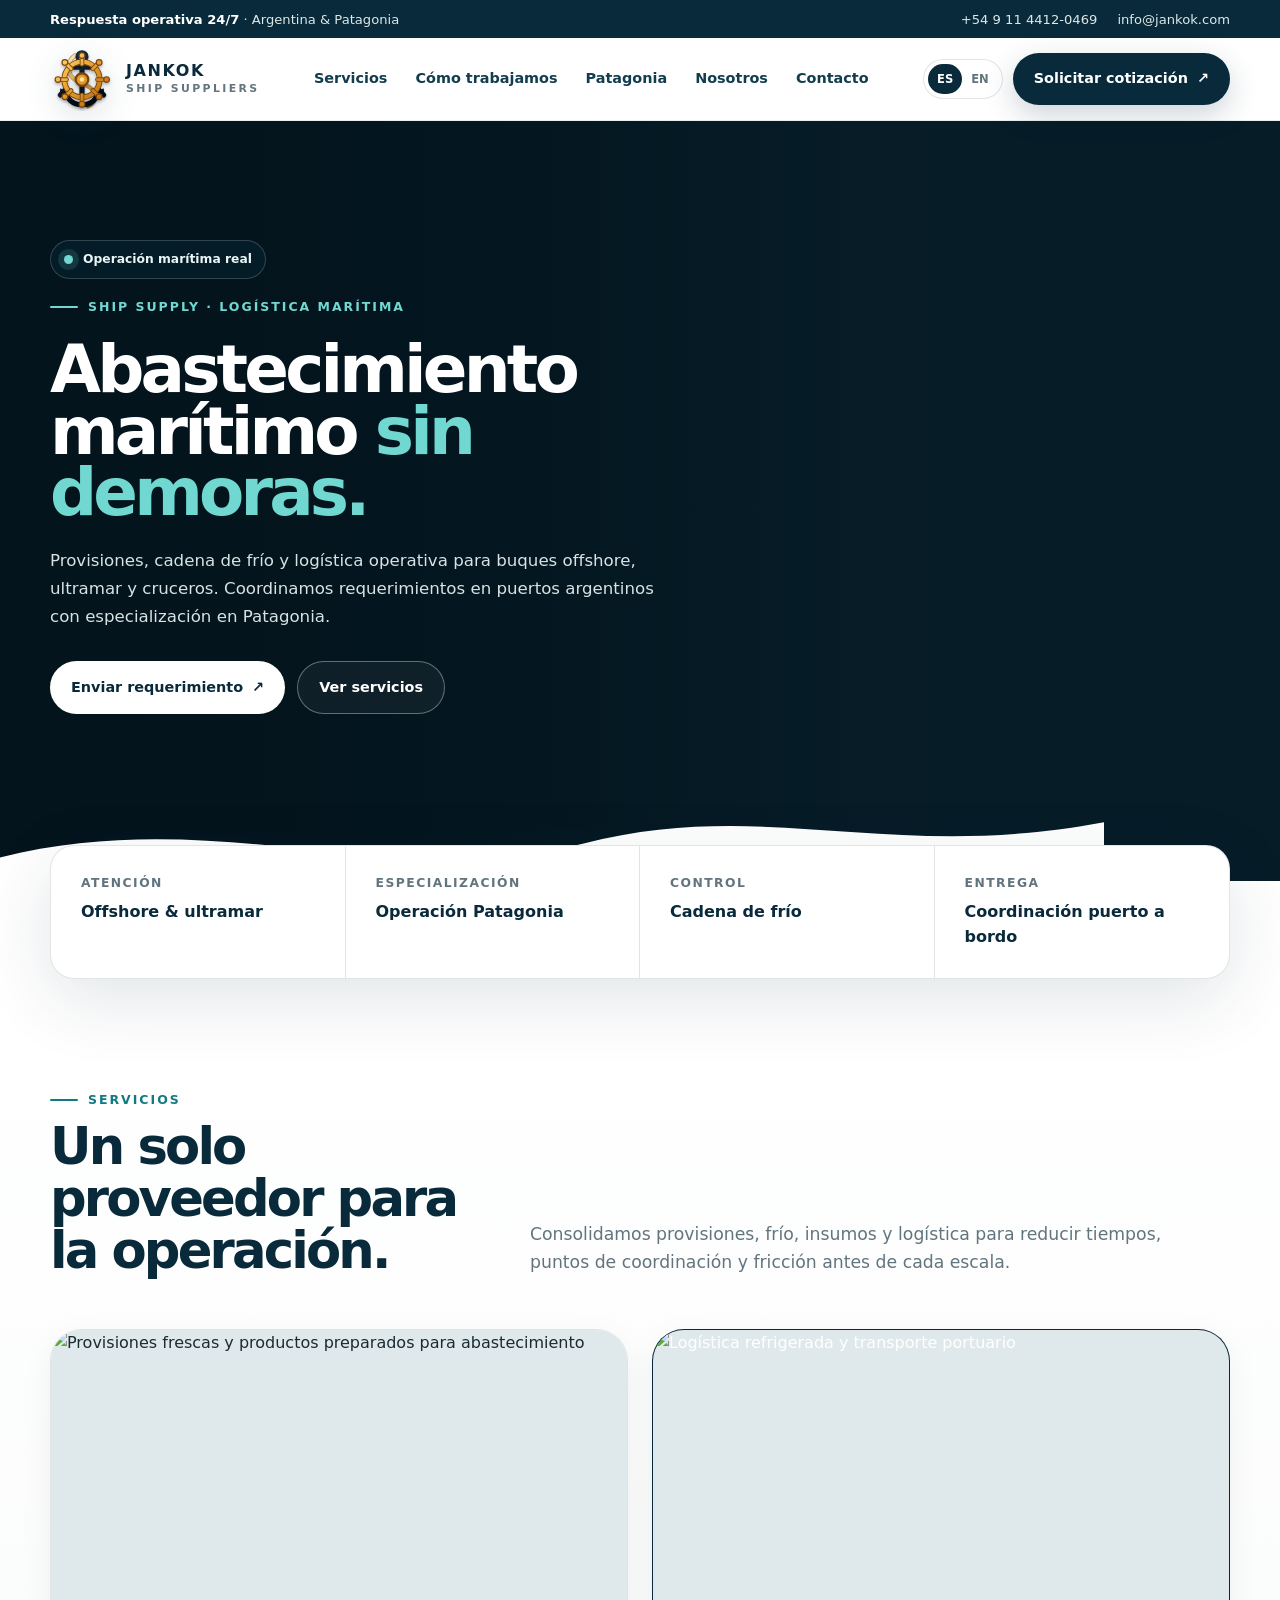
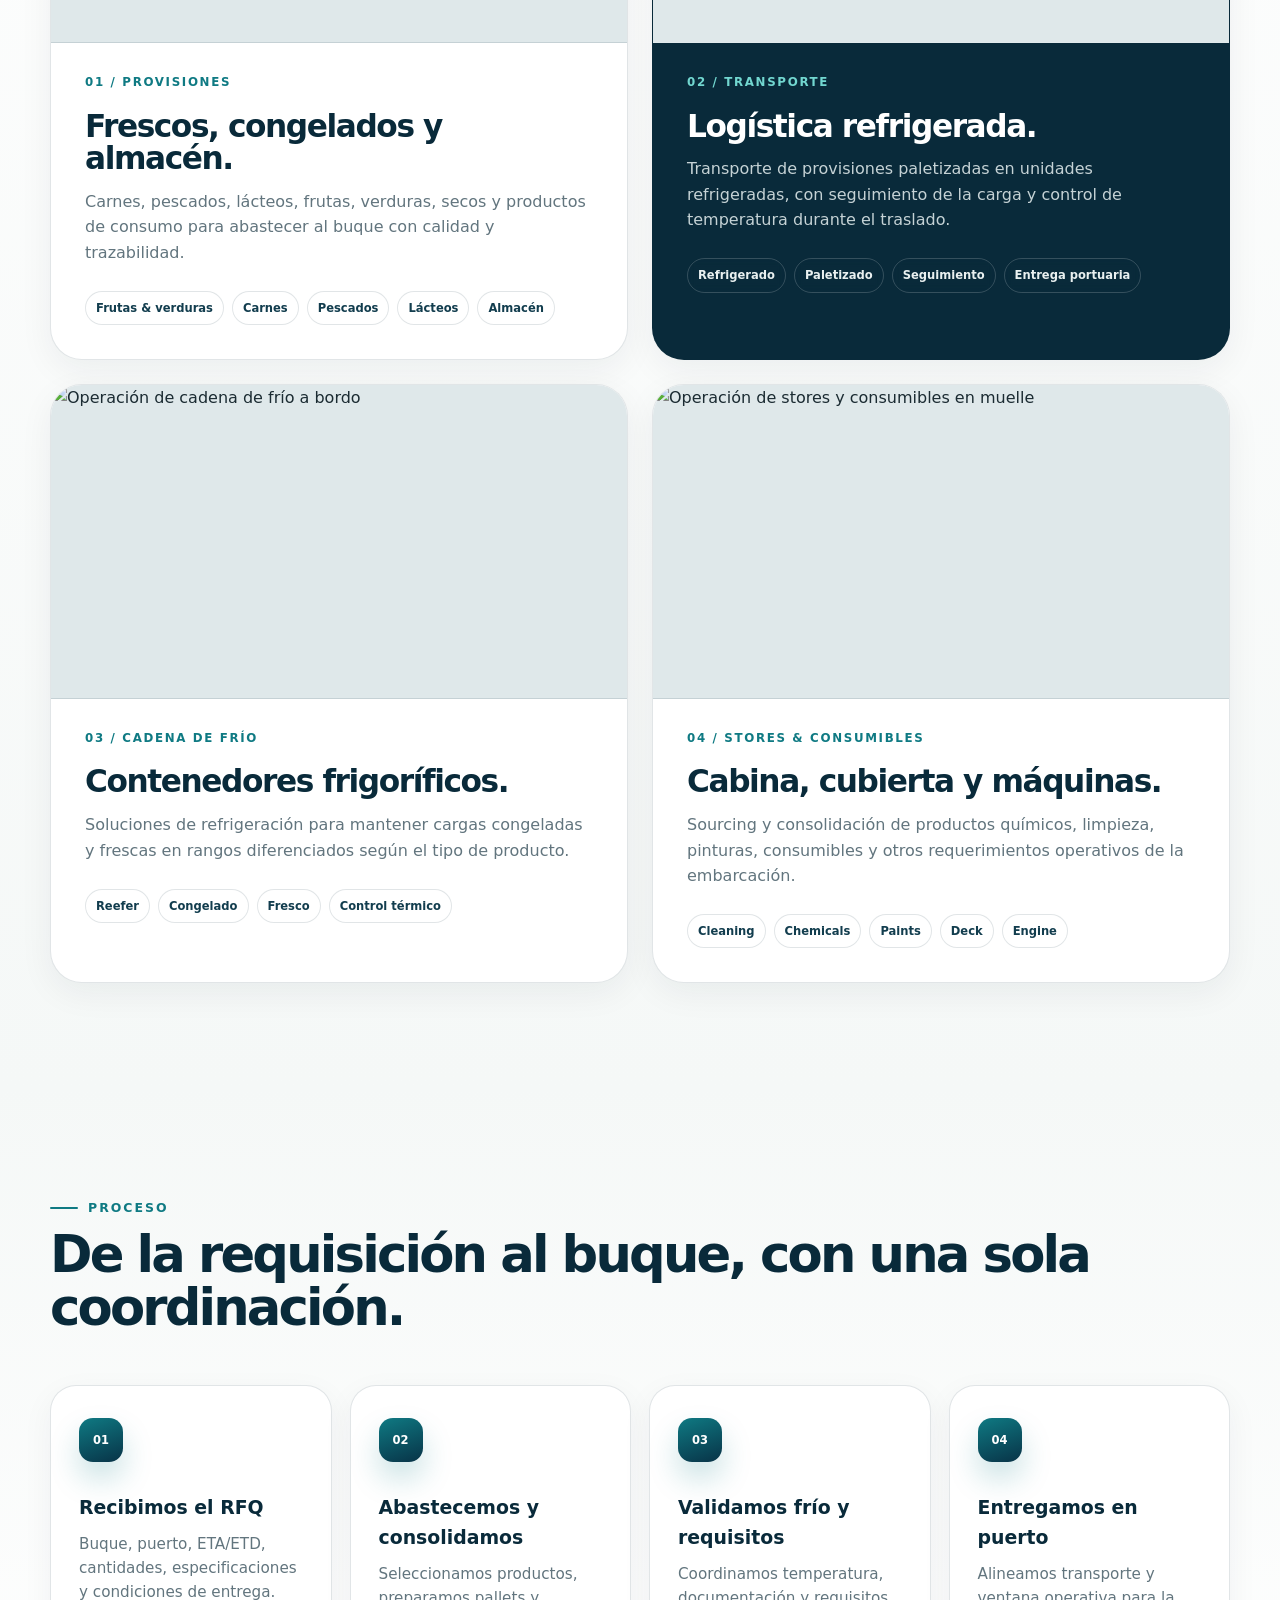
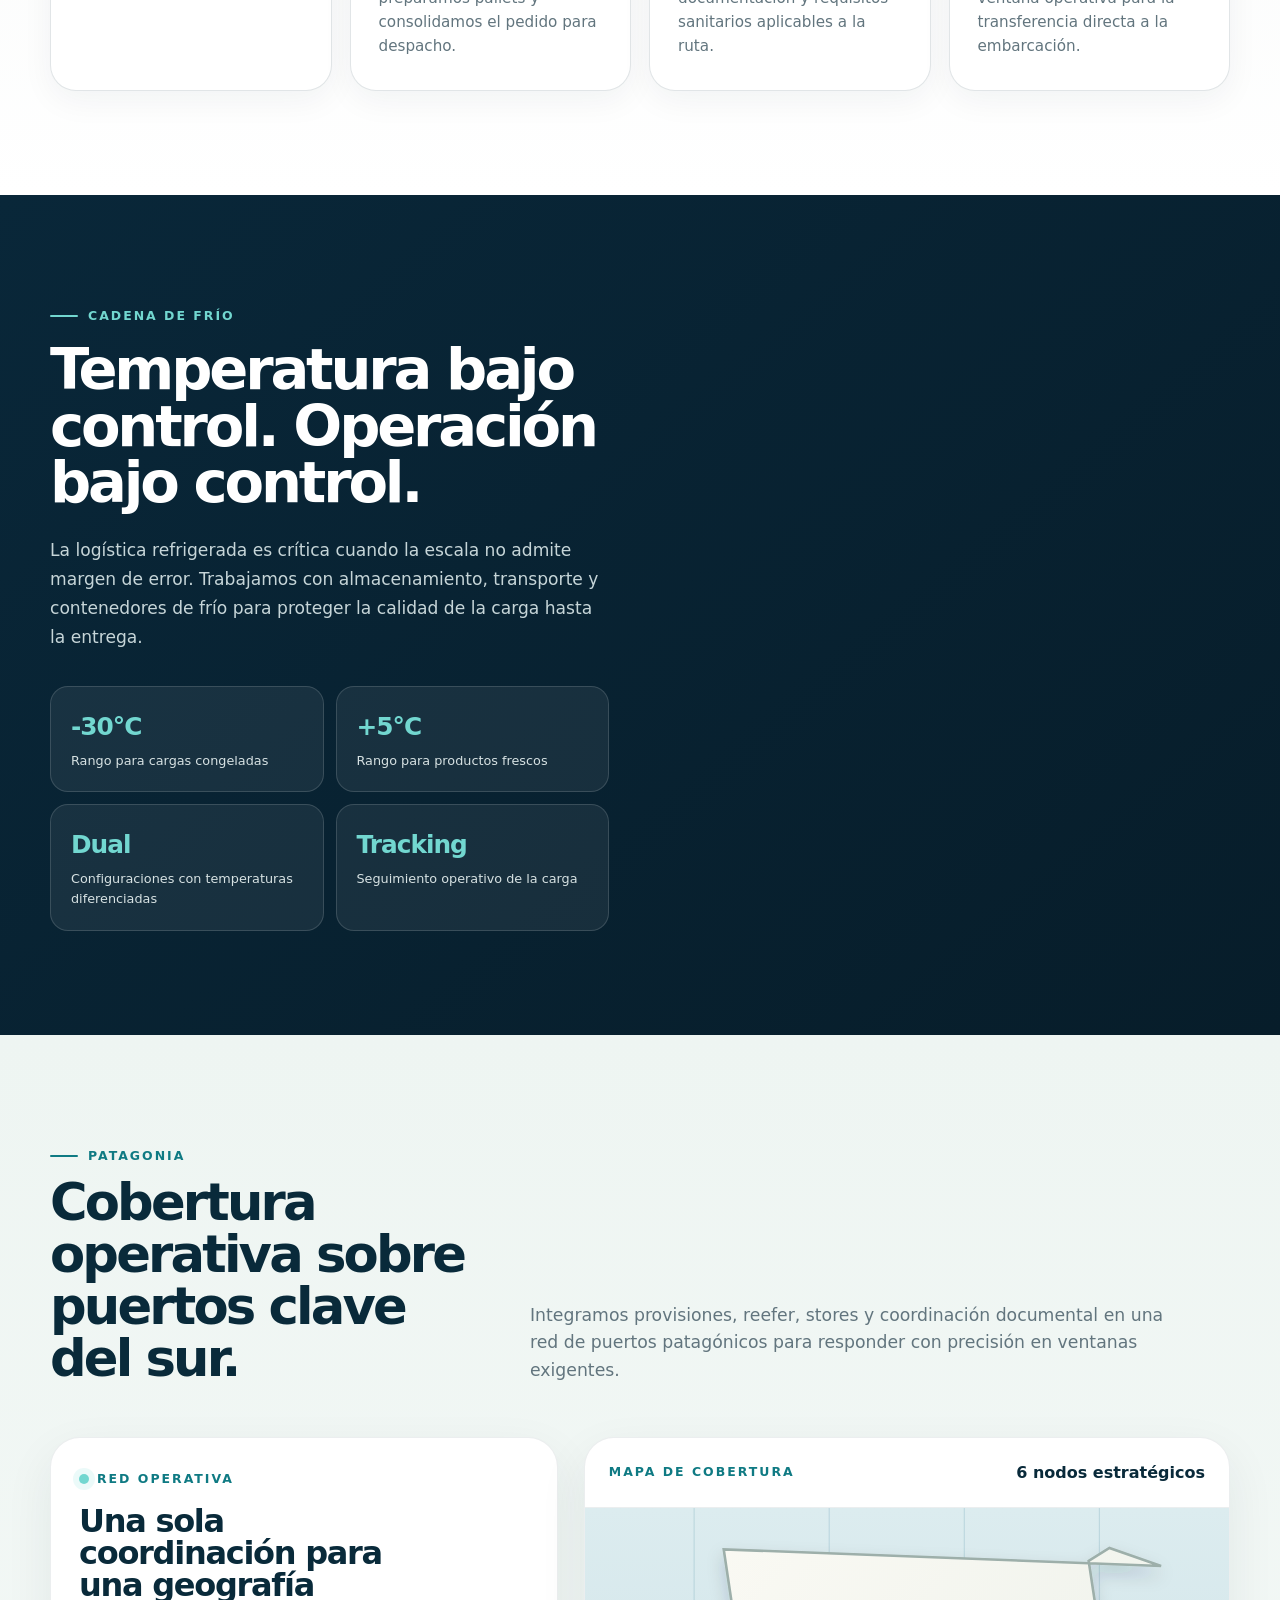
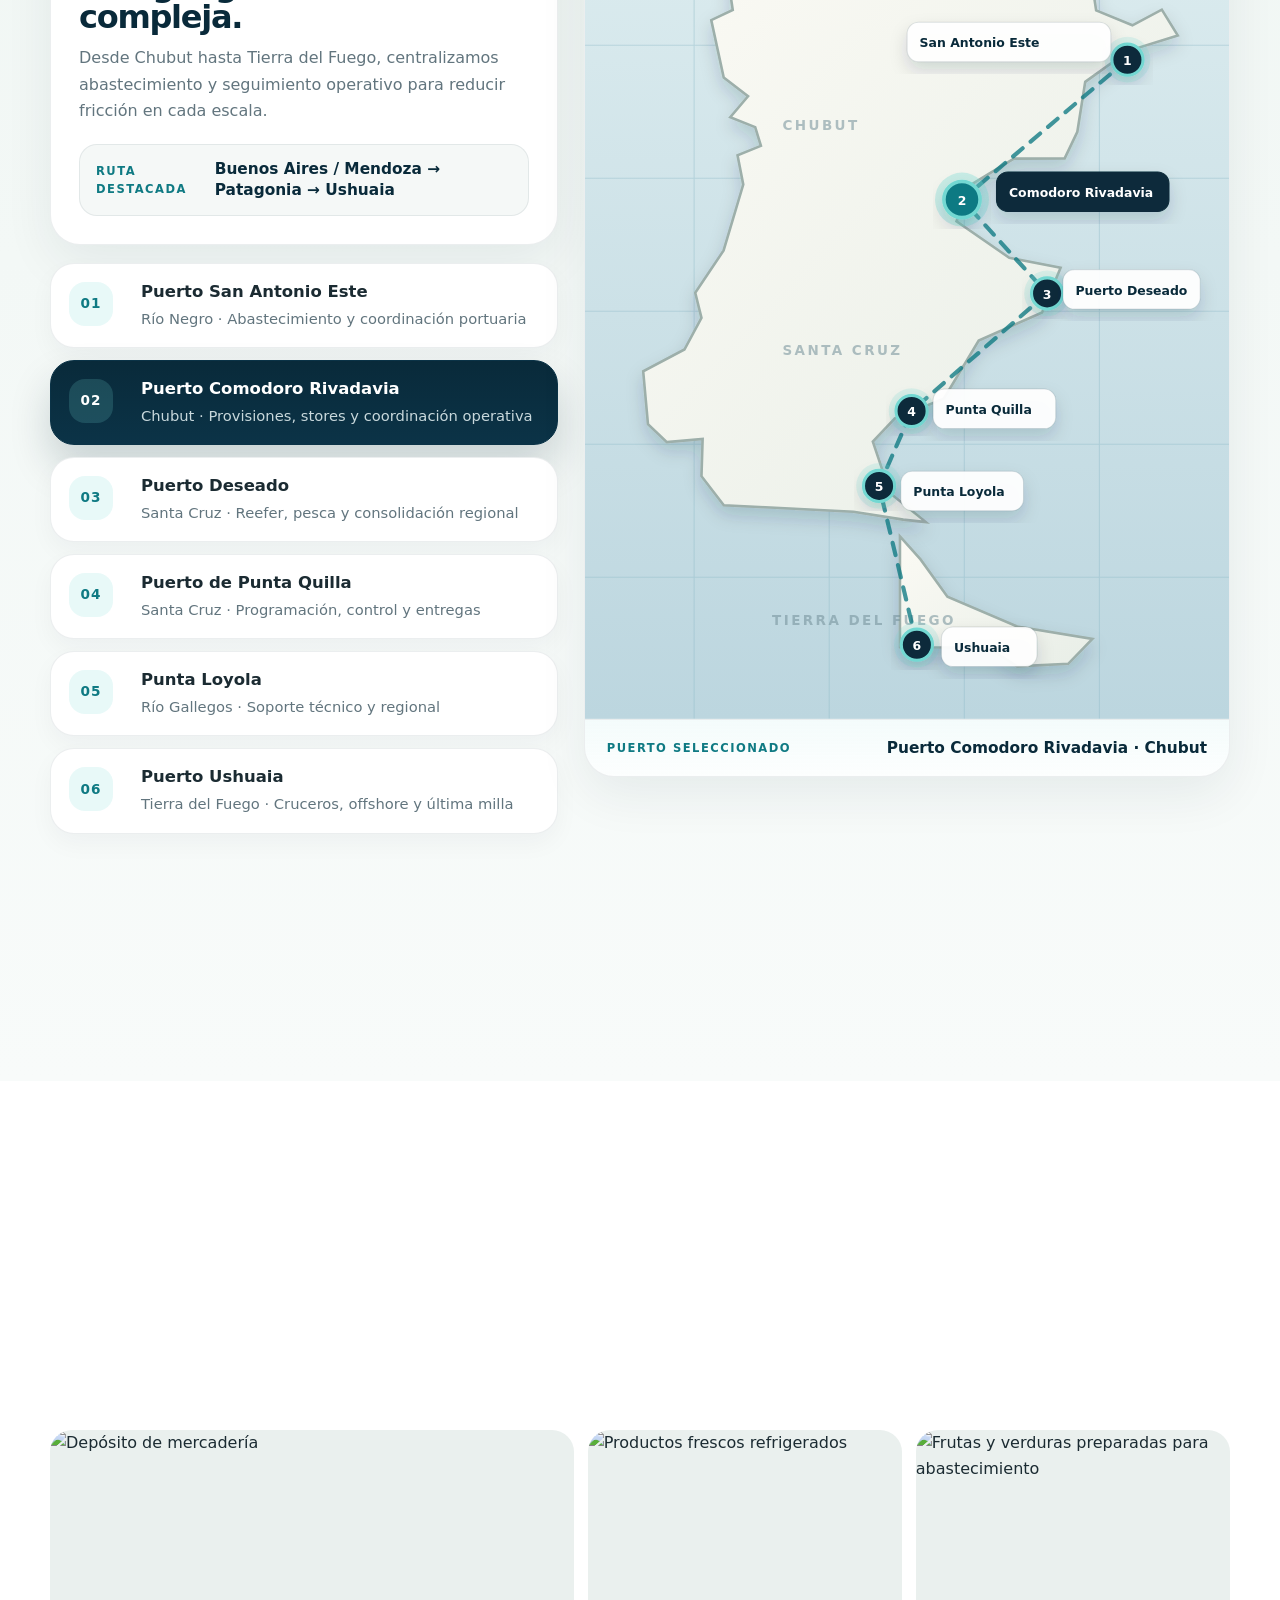
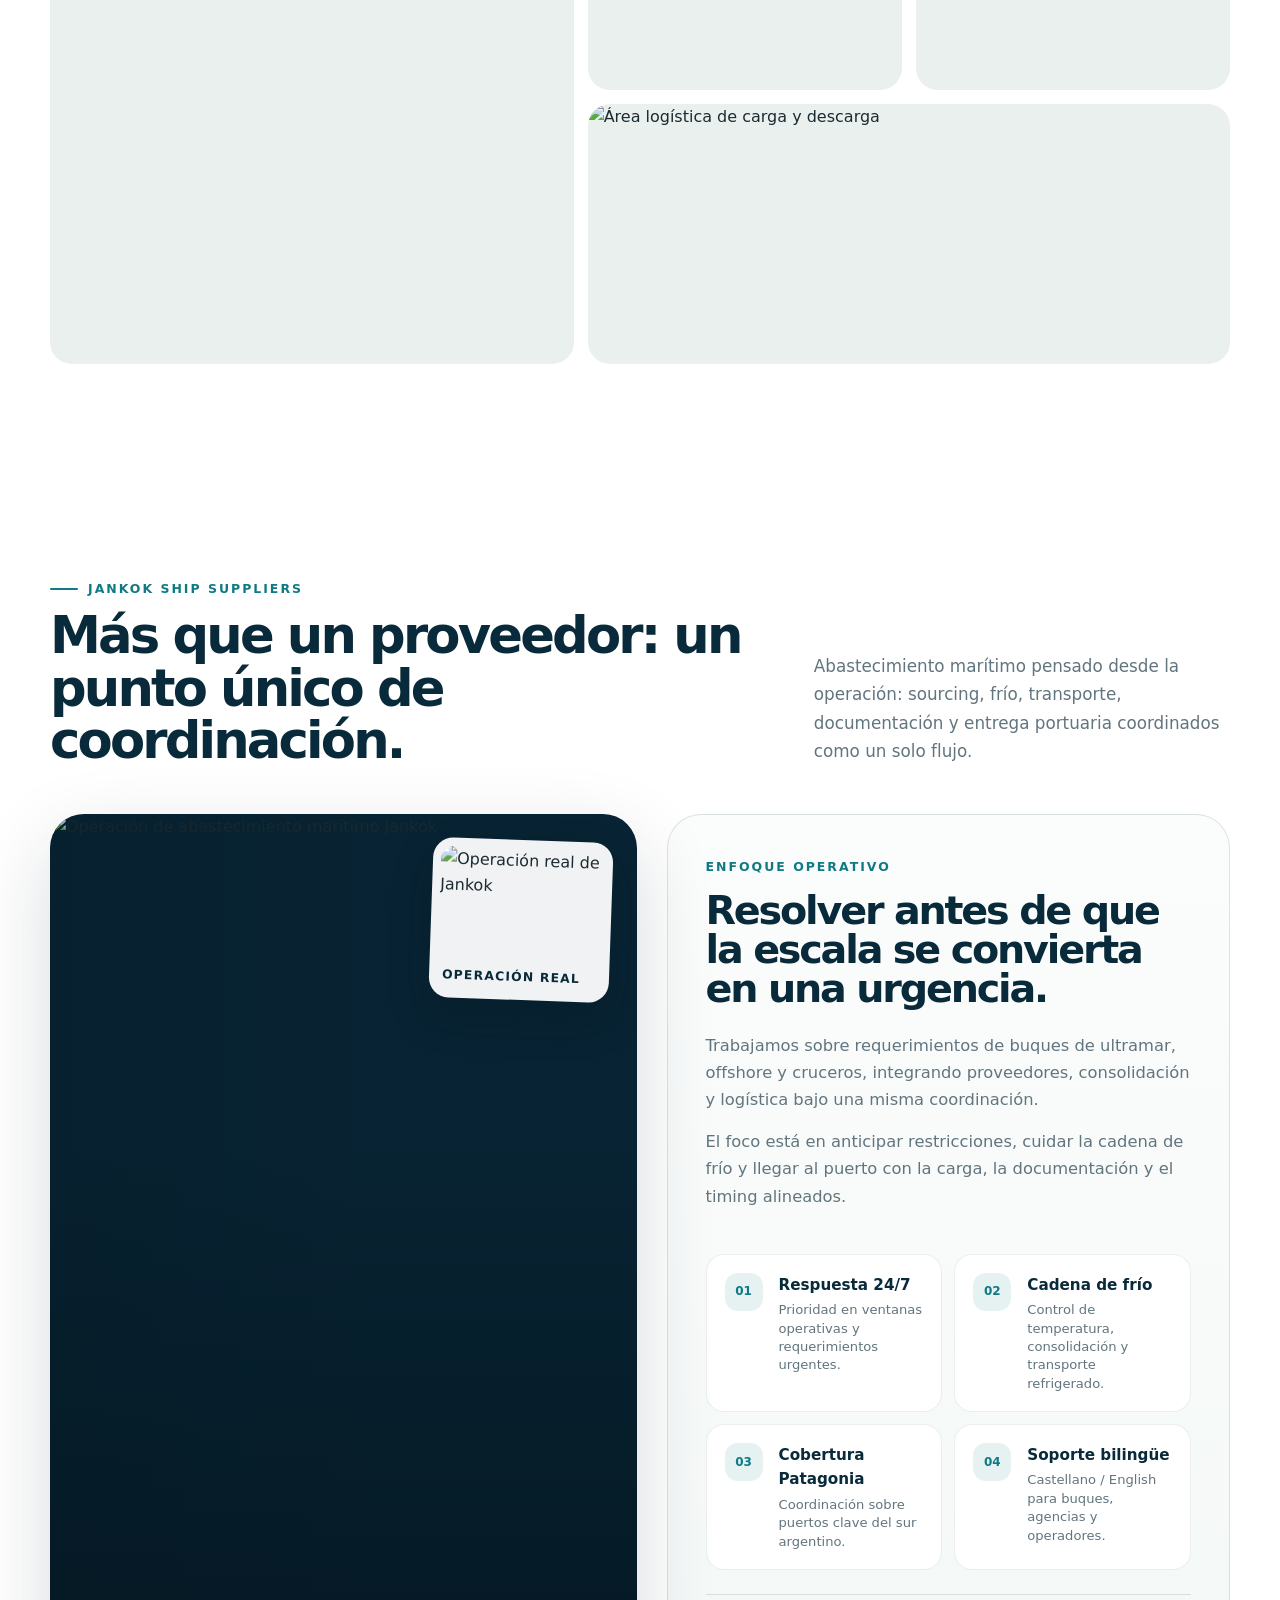
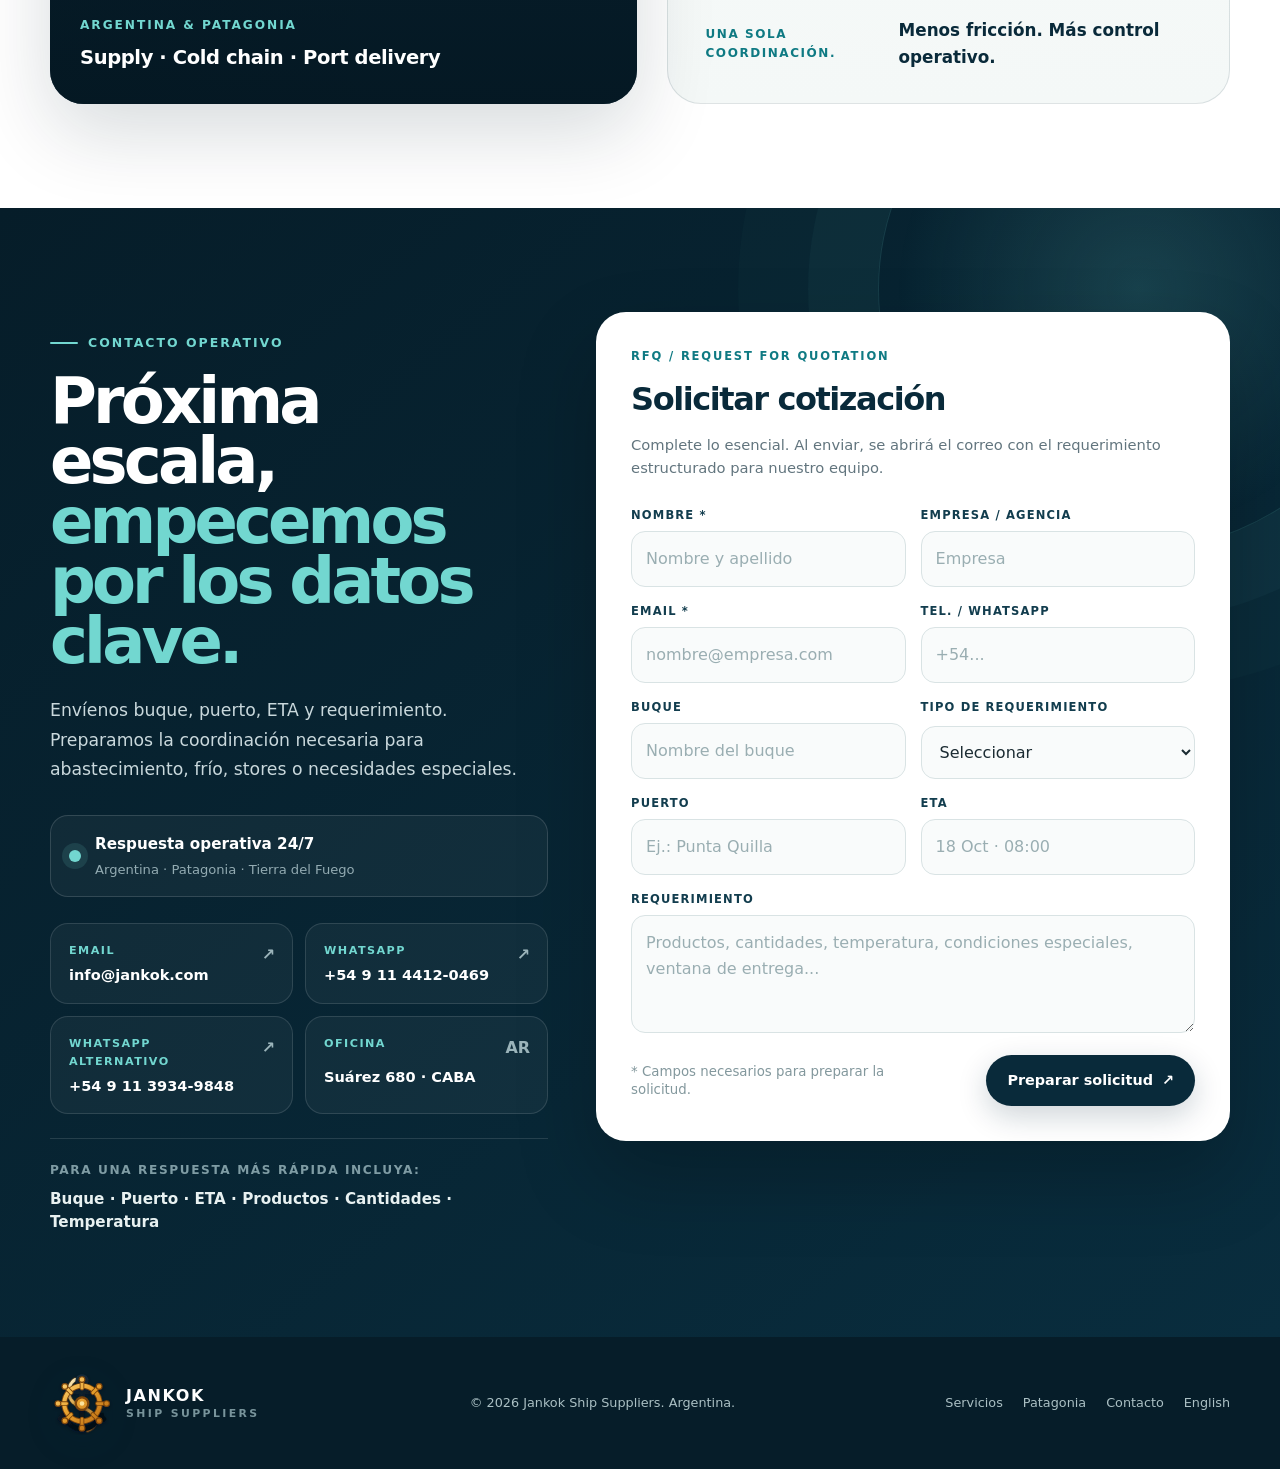
==== commit 9045304f: "Add San Antonio Este port to interactive Patagonia map (es)" ====
--- a/es/index.html
+++ b/es/index.html
@@ -159,15 +159,16 @@
               <div class="map-route-summary map-route-summary--inline"><span>Ruta destacada</span><strong>Buenos Aires / Mendoza → Patagonia → Ushuaia</strong></div>
             </div>
             <div class="patagonia-port-list">
-              <button class="port-row is-active" type="button" data-port-id="comodoro" data-lat="-45.8641" data-lng="-67.4790" data-zoom="7"><span class="port-row__index">01</span><span class="port-row__body"><strong>Puerto Comodoro Rivadavia</strong><small>Chubut · Provisiones, stores y coordinación operativa</small></span></button>
-              <button class="port-row" type="button" data-port-id="deseado" data-lat="-47.7515" data-lng="-65.8937" data-zoom="7"><span class="port-row__index">02</span><span class="port-row__body"><strong>Puerto Deseado</strong><small>Santa Cruz · Reefer, pesca y consolidación regional</small></span></button>
-              <button class="port-row" type="button" data-port-id="quilla" data-lat="-50.1174" data-lng="-68.4163" data-zoom="7"><span class="port-row__index">03</span><span class="port-row__body"><strong>Puerto de Punta Quilla</strong><small>Santa Cruz · Programación, control y entregas</small></span></button>
-              <button class="port-row" type="button" data-port-id="loyola" data-lat="-51.6230" data-lng="-69.0227" data-zoom="7"><span class="port-row__index">04</span><span class="port-row__body"><strong>Punta Loyola</strong><small>Río Gallegos · Soporte técnico y regional</small></span></button>
-              <button class="port-row" type="button" data-port-id="ushuaia" data-lat="-54.8159" data-lng="-68.3175" data-zoom="8"><span class="port-row__index">05</span><span class="port-row__body"><strong>Puerto Ushuaia</strong><small>Tierra del Fuego · Cruceros, offshore y última milla</small></span></button>
+              <button class="port-row" type="button" data-port-id="san-antonio-este" data-lat="-40.731" data-lng="-64.956" data-zoom="7"><span class="port-row__index">01</span><span class="port-row__body"><strong>Puerto San Antonio Este</strong><small>Río Negro · Abastecimiento y coordinación portuaria</small></span></button>
+              <button class="port-row is-active" type="button" data-port-id="comodoro" data-lat="-45.8641" data-lng="-67.4790" data-zoom="7"><span class="port-row__index">02</span><span class="port-row__body"><strong>Puerto Comodoro Rivadavia</strong><small>Chubut · Provisiones, stores y coordinación operativa</small></span></button>
+              <button class="port-row" type="button" data-port-id="deseado" data-lat="-47.7515" data-lng="-65.8937" data-zoom="7"><span class="port-row__index">03</span><span class="port-row__body"><strong>Puerto Deseado</strong><small>Santa Cruz · Reefer, pesca y consolidación regional</small></span></button>
+              <button class="port-row" type="button" data-port-id="quilla" data-lat="-50.1174" data-lng="-68.4163" data-zoom="7"><span class="port-row__index">04</span><span class="port-row__body"><strong>Puerto de Punta Quilla</strong><small>Santa Cruz · Programación, control y entregas</small></span></button>
+              <button class="port-row" type="button" data-port-id="loyola" data-lat="-51.6230" data-lng="-69.0227" data-zoom="7"><span class="port-row__index">05</span><span class="port-row__body"><strong>Punta Loyola</strong><small>Río Gallegos · Soporte técnico y regional</small></span></button>
+              <button class="port-row" type="button" data-port-id="ushuaia" data-lat="-54.8159" data-lng="-68.3175" data-zoom="8"><span class="port-row__index">06</span><span class="port-row__body"><strong>Puerto Ushuaia</strong><small>Tierra del Fuego · Cruceros, offshore y última milla</small></span></button>
             </div>
           </div>
           <div class="patagonia-map-card reveal">
-            <div class="patagonia-map-topbar"><span>Mapa de cobertura</span><strong>5 nodos estratégicos</strong></div>
+            <div class="patagonia-map-topbar"><span>Mapa de cobertura</span><strong>6 nodos estratégicos</strong></div>
             <div id="patagonia-map" class="patagonia-map-canvas patagonia-inline-map" aria-label="Mapa ilustrado de cobertura operativa en Patagonia">
   <svg class="patagonia-svg" viewBox="0 0 620 780" role="img" aria-hidden="true" preserveAspectRatio="xMidYMid meet">
     <defs>
@@ -191,12 +192,18 @@
     <text x="190" y="214" class="map-region-label">CHUBUT</text>
     <text x="190" y="430" class="map-region-label">SANTA CRUZ</text>
     <text x="180" y="690" class="map-region-label">TIERRA DEL FUEGO</text>
-    <polyline class="patagonia-route-line" points="362.8,280.6 444.7,370.9 314.3,484.1 283,556.2 319.4,709"/>
+    <polyline class="patagonia-route-line" points="522,146 362.8,280.6 444.7,370.9 314.3,484.1 283,556.2 319.4,709"/>
     
+      <g class="svg-port" data-port-id="san-antonio-este" tabindex="0" role="button" aria-label="Puerto San Antonio Este">
+        <circle class="svg-port-halo" cx="522" cy="146" r="22"/>
+        <circle class="svg-port-dot" cx="522" cy="146" r="15"/>
+        <text class="svg-port-num" x="522" y="151" text-anchor="middle">1</text>
+        <g class="svg-port-label" transform="translate(310 110)"><rect width="196" height="38" rx="11"/><text x="12" y="24">San Antonio Este</text></g>
+      </g>
       <g class="svg-port is-active" data-port-id="comodoro" tabindex="0" role="button" aria-label="Comodoro Rivadavia">
         <circle class="svg-port-halo" cx="362.8" cy="280.6" r="22"/>
         <circle class="svg-port-dot" cx="362.8" cy="280.6" r="15"/>
-        <text class="svg-port-num" x="362.8" y="285.6" text-anchor="middle">1</text>
+        <text class="svg-port-num" x="362.8" y="285.6" text-anchor="middle">2</text>
         <g class="svg-port-label" transform="translate(396 254)">
           <rect width="166" height="38" rx="11"/>
           <text x="12" y="24">Comodoro Rivadavia</text>
@@ -205,7 +212,7 @@
       <g class="svg-port" data-port-id="deseado" tabindex="0" role="button" aria-label="Puerto Deseado">
         <circle class="svg-port-halo" cx="444.7" cy="370.9" r="22"/>
         <circle class="svg-port-dot" cx="444.7" cy="370.9" r="15"/>
-        <text class="svg-port-num" x="444.7" y="375.9" text-anchor="middle">2</text>
+        <text class="svg-port-num" x="444.7" y="375.9" text-anchor="middle">3</text>
         <g class="svg-port-label" transform="translate(460 348)">
           <rect width="132" height="38" rx="11"/>
           <text x="12" y="24">Puerto Deseado</text>
@@ -214,7 +221,7 @@
       <g class="svg-port" data-port-id="quilla" tabindex="0" role="button" aria-label="Punta Quilla">
         <circle class="svg-port-halo" cx="314.3" cy="484.1" r="22"/>
         <circle class="svg-port-dot" cx="314.3" cy="484.1" r="15"/>
-        <text class="svg-port-num" x="314.3" y="489.1" text-anchor="middle">3</text>
+        <text class="svg-port-num" x="314.3" y="489.1" text-anchor="middle">4</text>
         <g class="svg-port-label" transform="translate(335 463)">
           <rect width="118" height="38" rx="11"/>
           <text x="12" y="24">Punta Quilla</text>
@@ -223,7 +230,7 @@
       <g class="svg-port" data-port-id="loyola" tabindex="0" role="button" aria-label="Punta Loyola">
         <circle class="svg-port-halo" cx="283" cy="556.2" r="22"/>
         <circle class="svg-port-dot" cx="283" cy="556.2" r="15"/>
-        <text class="svg-port-num" x="283" y="561.2" text-anchor="middle">4</text>
+        <text class="svg-port-num" x="283" y="561.2" text-anchor="middle">5</text>
         <g class="svg-port-label" transform="translate(304 542)">
           <rect width="118" height="38" rx="11"/>
           <text x="12" y="24">Punta Loyola</text>
@@ -232,7 +239,7 @@
       <g class="svg-port" data-port-id="ushuaia" tabindex="0" role="button" aria-label="Ushuaia">
         <circle class="svg-port-halo" cx="319.4" cy="709" r="22"/>
         <circle class="svg-port-dot" cx="319.4" cy="709" r="15"/>
-        <text class="svg-port-num" x="319.4" y="714" text-anchor="middle">5</text>
+        <text class="svg-port-num" x="319.4" y="714" text-anchor="middle">6</text>
         <g class="svg-port-label" transform="translate(343 692)">
           <rect width="92" height="38" rx="11"/>
           <text x="12" y="24">Ushuaia</text>
